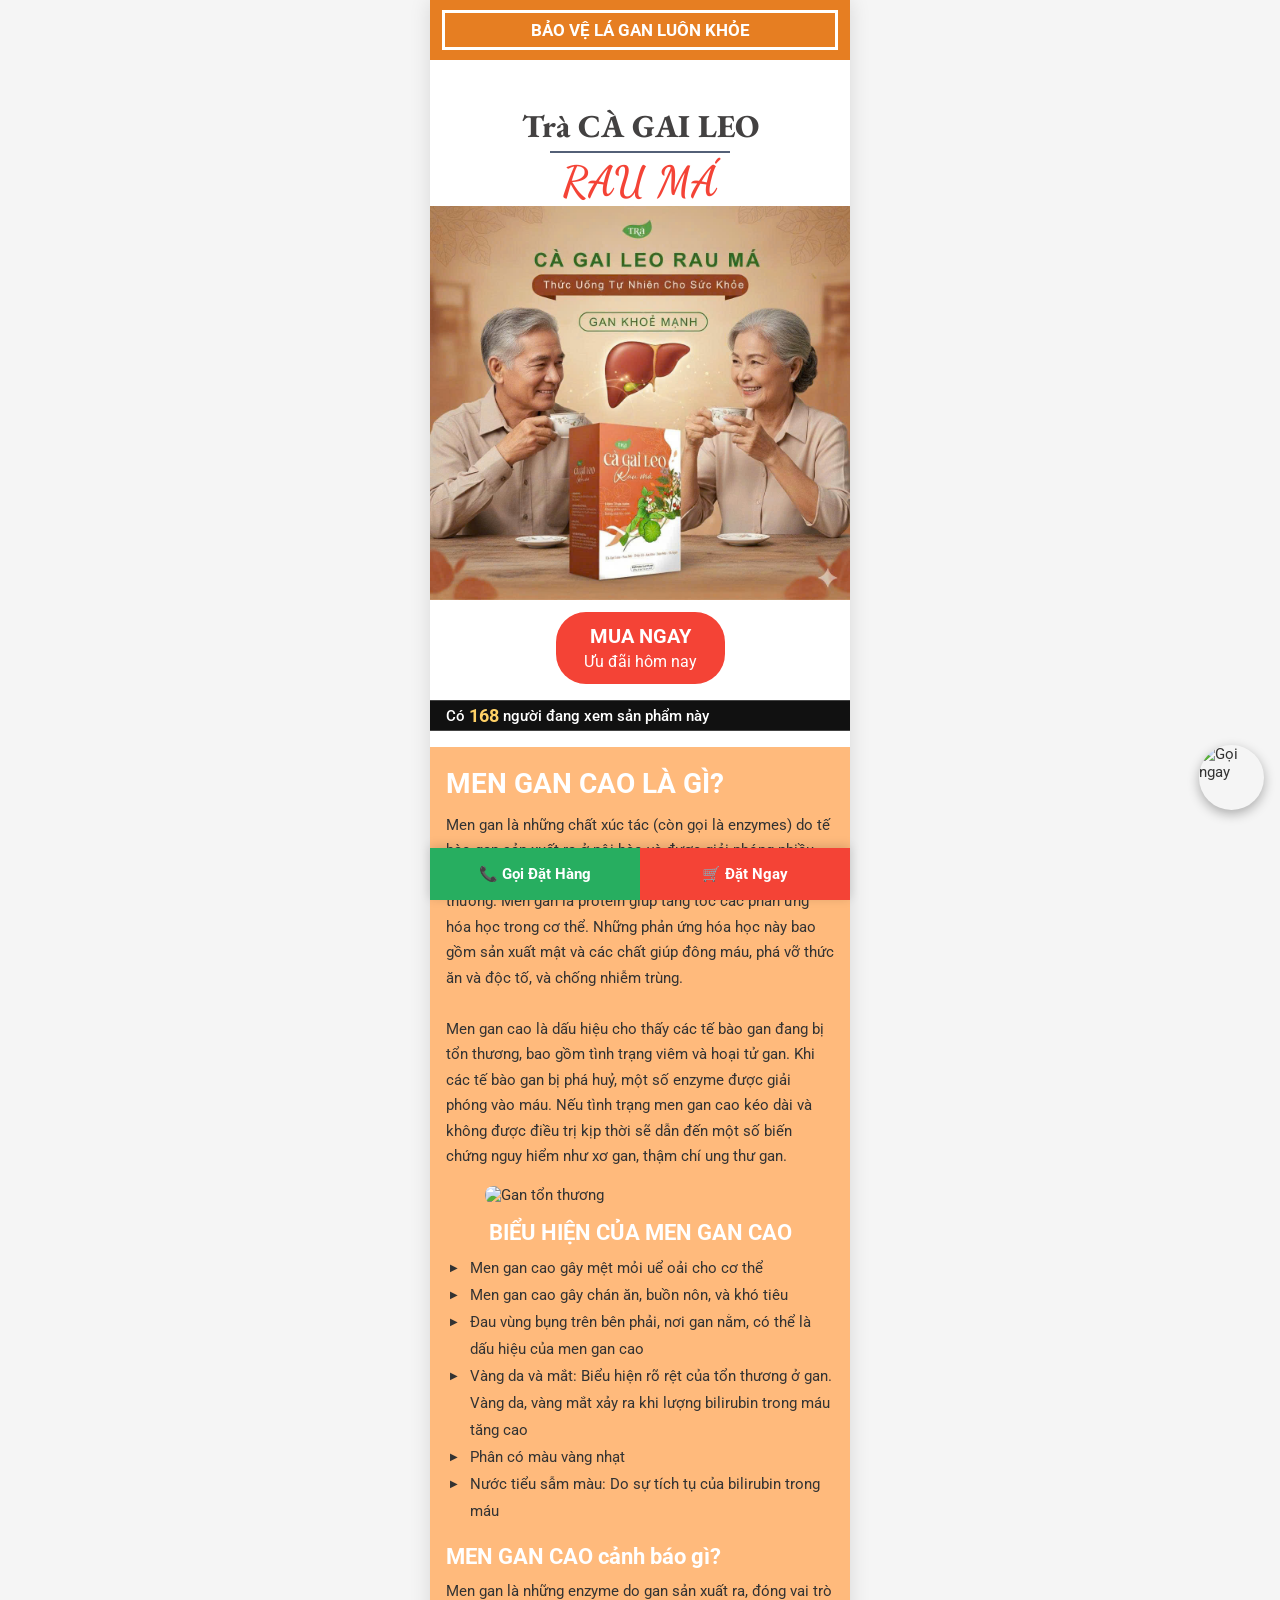
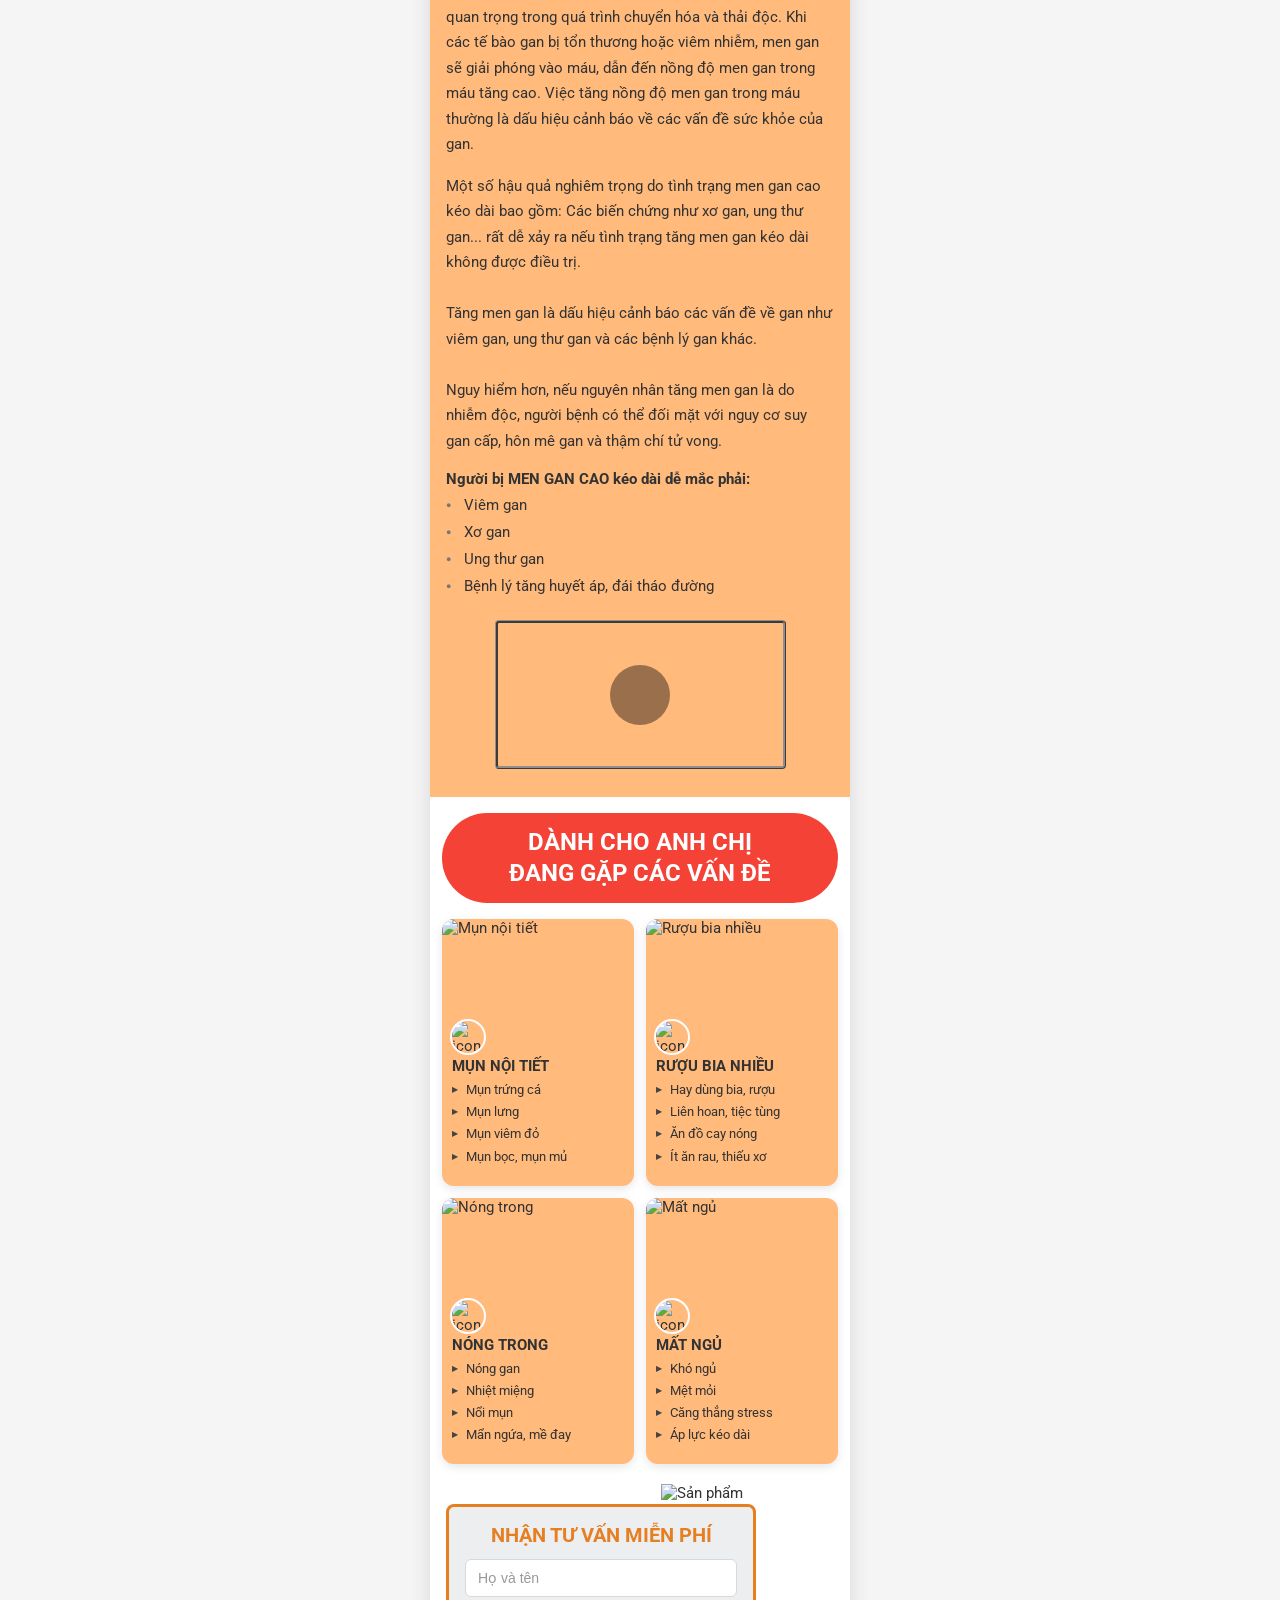
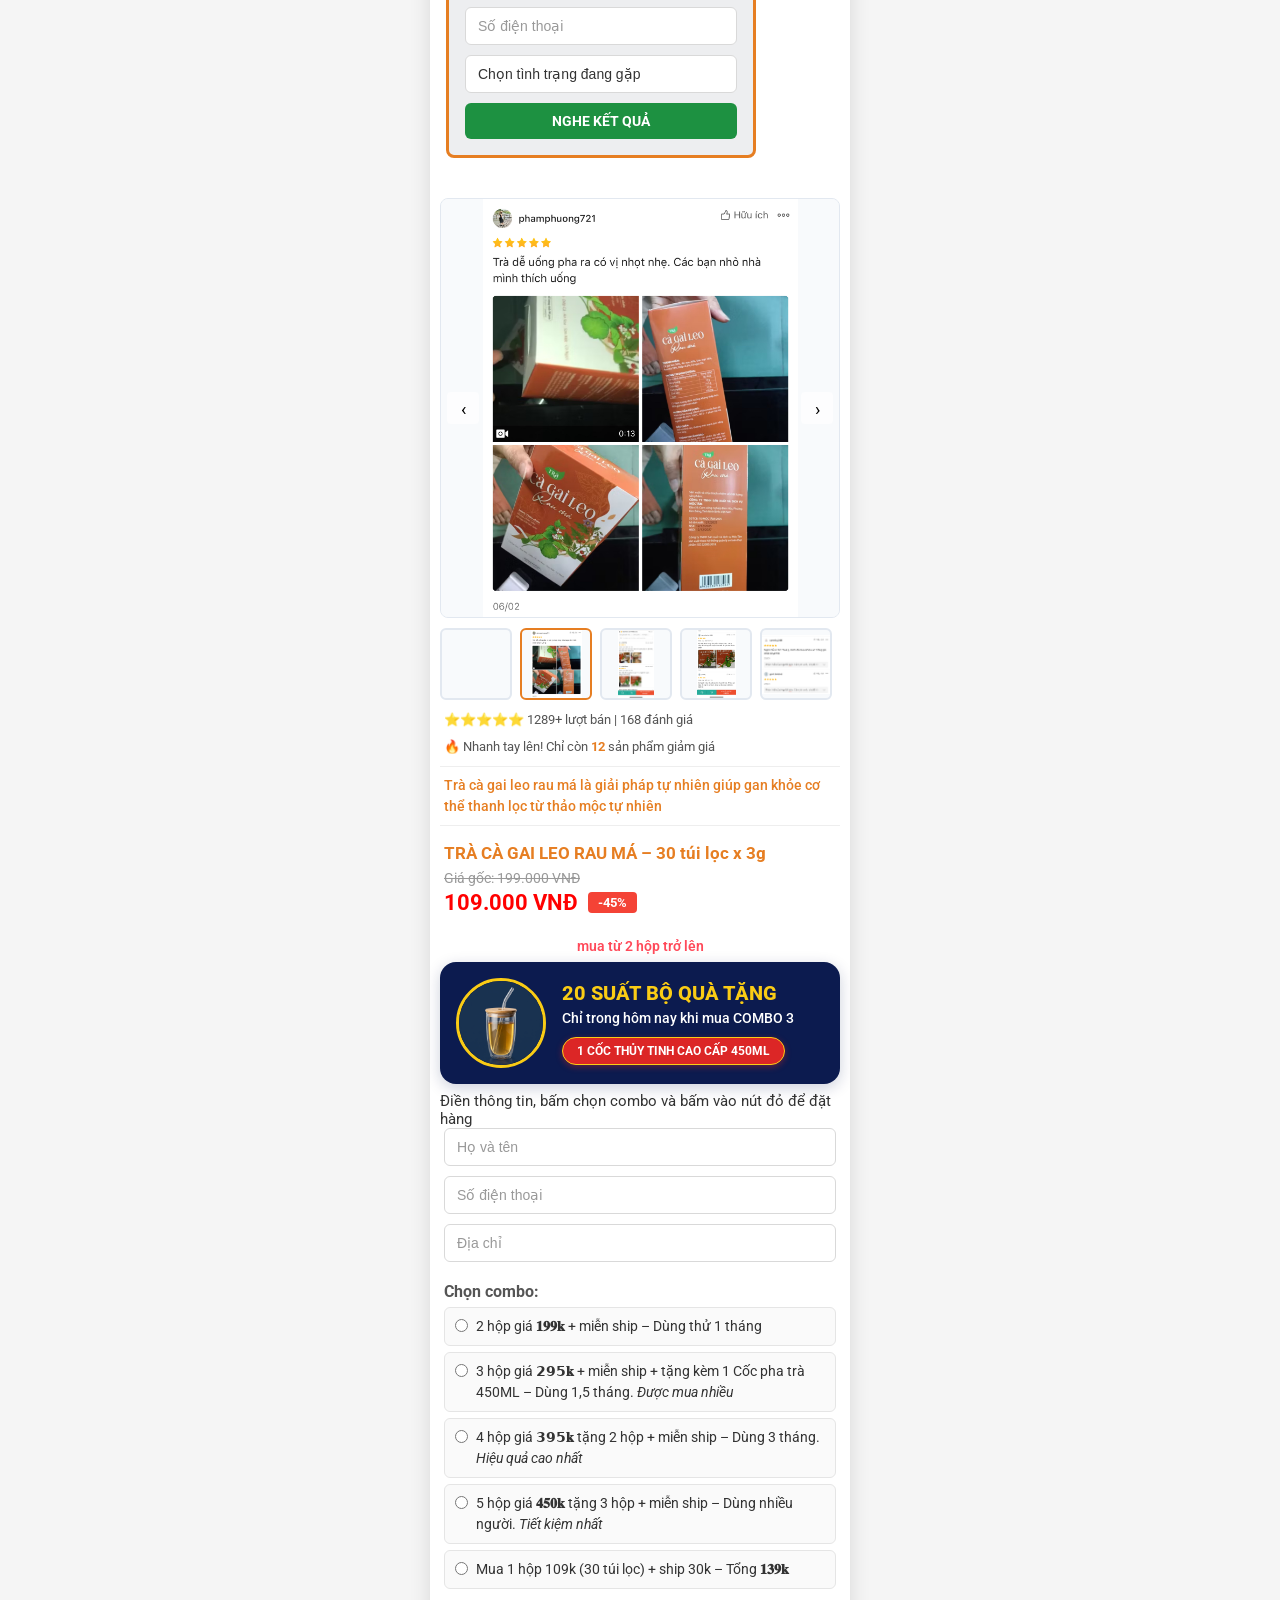
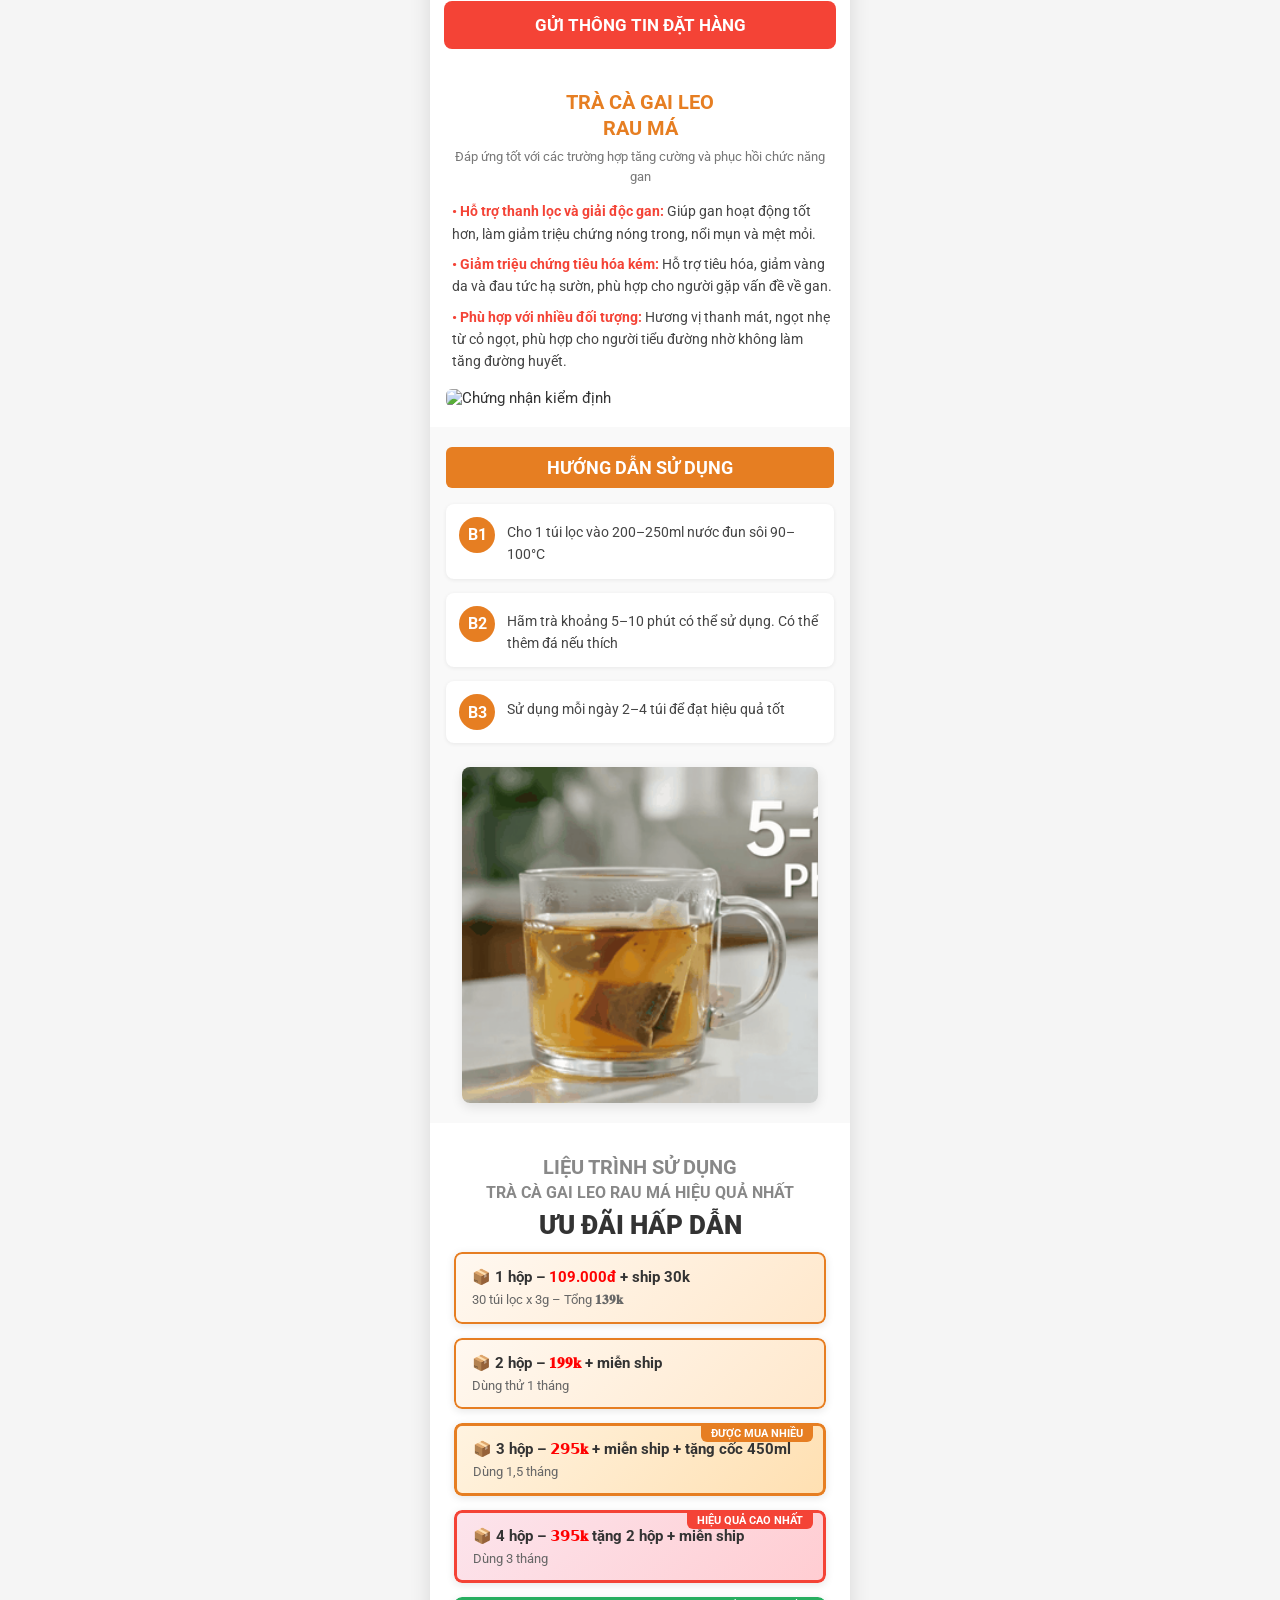
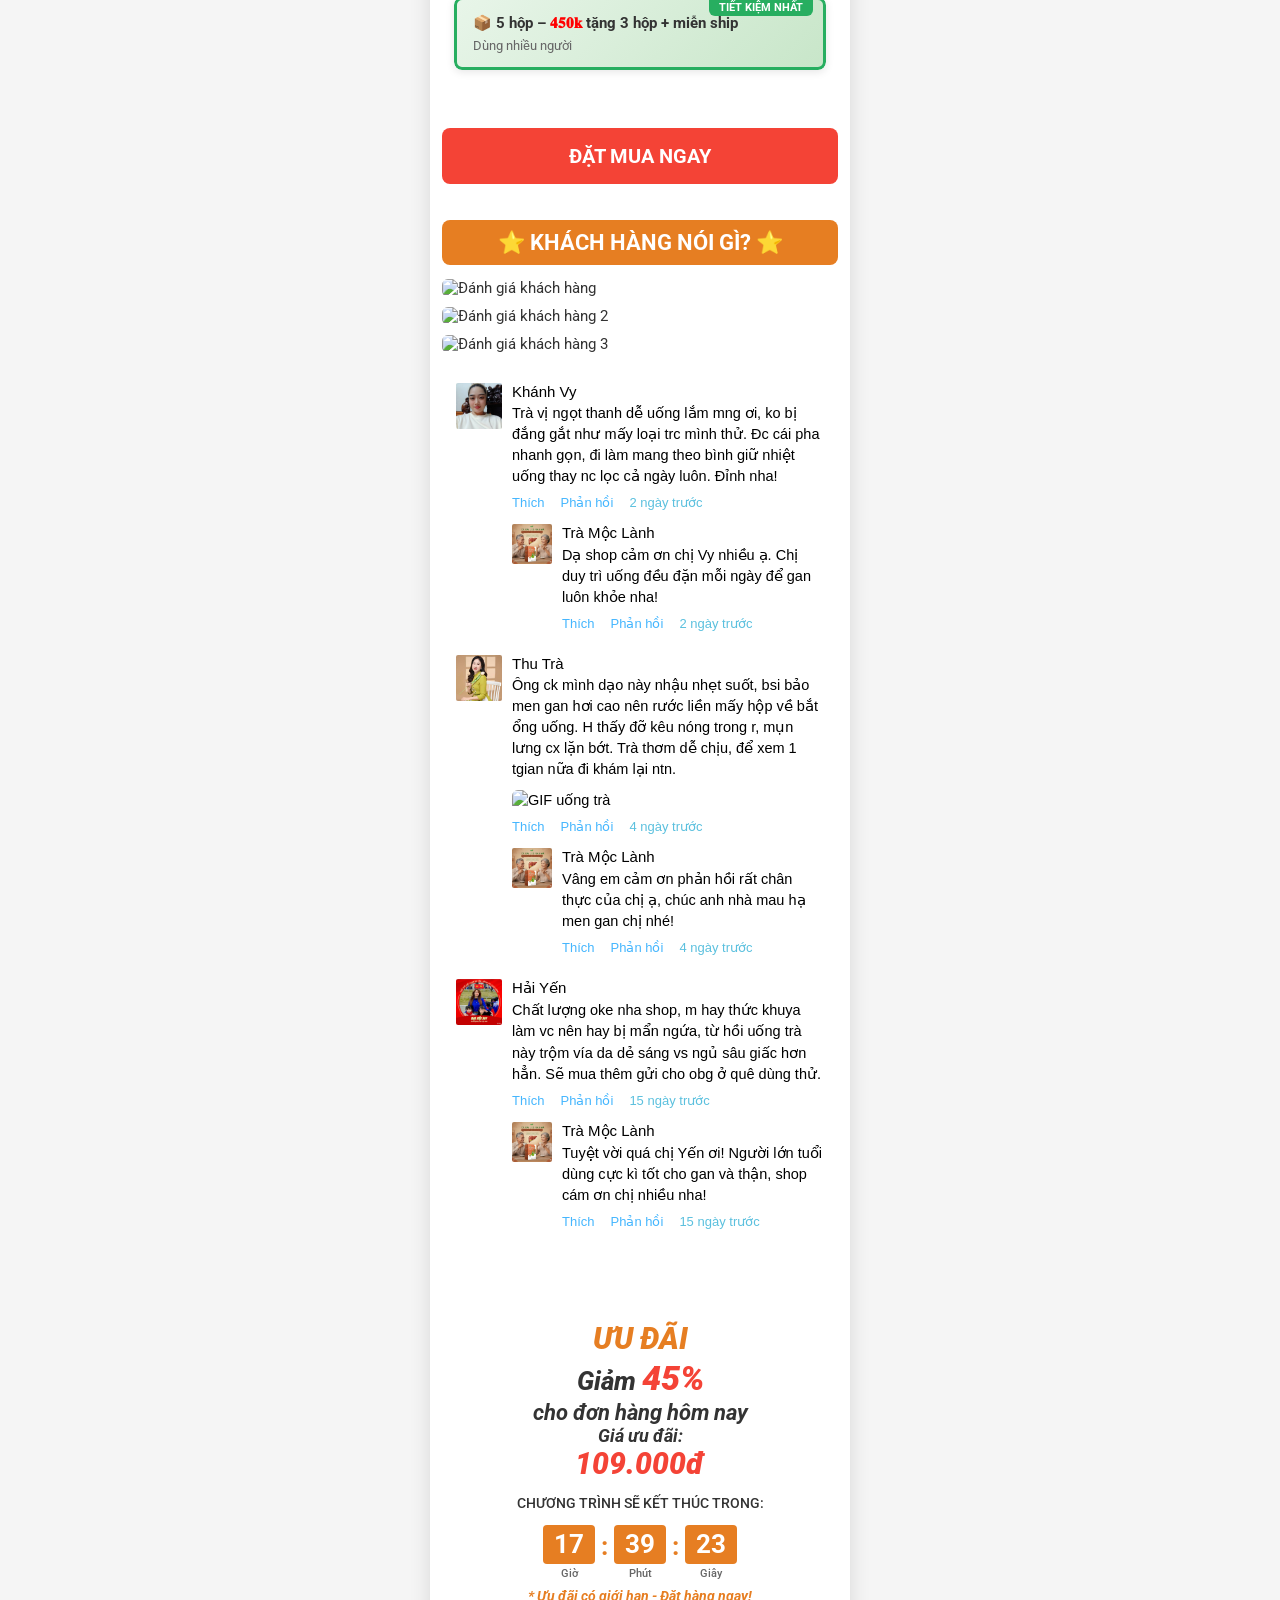
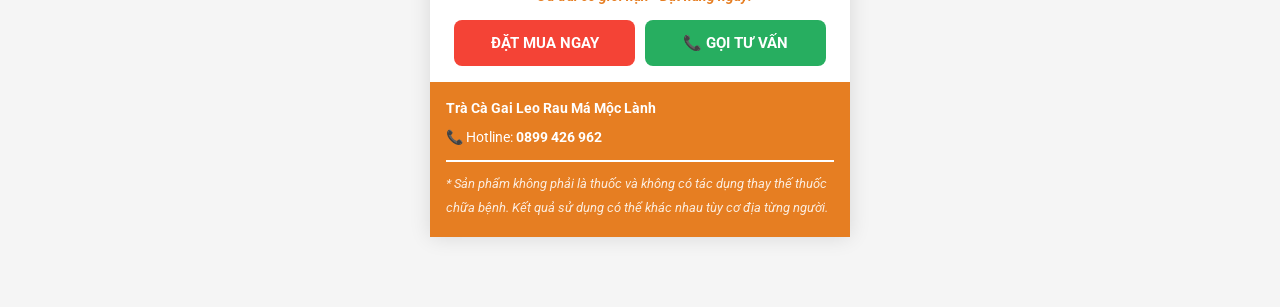
==== index.html @ 023761aa "Only style the teaser box as the navy gift box, reverting form layout to original clean white style " ====
<!DOCTYPE html>
<html lang="vi">
<head>
  <meta charset="UTF-8">
  <meta name="viewport" content="width=device-width, initial-scale=1.0, maximum-scale=1.0, user-scalable=no">
  <title>Trà Cà Gai Leo Rau Má Mộc Lành – Giải Độc Gan & Hạ Men Gan</title>
  <meta name="description" content="Trà Cà Gai Leo Rau Má Mộc Lành giúp hỗ trợ giải độc gan, hạ men gan, giảm nóng trong, nổi mụn, mất ngủ. 100% thảo mộc tự nhiên.">
  <meta name="keywords" content="trà cà gai leo, trà rau má, hạ men gan, giải độc gan, nóng trong, mụn nội tiết, trà mộc lành">

  <!-- Open Graph -->
  <meta property="og:title" content="Trà Cà Gai Leo Rau Má Mộc Lành – Giải Độc Gan & Hạ Men Gan">
  <meta property="og:description" content="Hỗ trợ tăng cường thải độc và phục hồi chức năng gan. 100% thảo mộc tự nhiên.">
  <meta property="og:type" content="website">
  <meta property="og:image" content="https://content.pancake.vn/1/s1200x650/fwebp90/60/35/59/48/01b8b9b33f6f2ba8db31110119c1322aa31a8d52aeadc55af4730ef9-w:1316-h:1243-l:113332-t:image/jpeg.jpg">

  <!-- Favicon -->
  <link rel="icon" href="https://content.pancake.vn/1/s53x50/fwebp/60/35/59/48/01b8b9b33f6f2ba8db31110119c1322aa31a8d52aeadc55af4730ef9-w:1316-h:1243-l:113332-t:image/jpeg.jpg" sizes="16x16">

  <!-- Fonts -->
  <link rel="preconnect" href="https://fonts.googleapis.com" crossorigin>
  <link rel="preconnect" href="https://fonts.gstatic.com" crossorigin>
  <link href="https://fonts.googleapis.com/css2?family=EB+Garamond:ital,wght@0,400..800;1,400..800&family=Dancing+Script:wght@400..700&family=Roboto:wght@300;400;500;700;900&display=swap" rel="stylesheet">

  <!-- Animate CSS (giữ lại cho compatibility) -->
  <link rel="stylesheet" href="./Trà cà gai leo rau má_files/animatev4.css">

  <!-- Our clean CSS -->
  <link rel="stylesheet" href="styles.css">

  <!-- Facebook Pixel (giữ nguyên cho tracking quảng cáo) -->
  <script>
    window.getPixelExternalID = () => (() => {
      var match = document.cookie.match(/(?:^|; )external_id=([^;]*)/);
      var id = match && match[1];
      if (!id) {
        id = 'xxxxxxxxxxxxxxxx'.replace(/x/g, () => Math.floor(Math.random()*62).toString(36));
        document.cookie = 'external_id=' + encodeURIComponent(id) + '; expires=' + new Date(Date.now()+30*864e5).toUTCString() + '; path=/';
      }
      return decodeURIComponent(id);
    })();
    window.pixel_external_id = window.getPixelExternalID();
    window.TRACK_VIEW_CONTENT = true;
  </script>
</head>

<body ontouchstart="">

  <!-- ════════════════════════════════════
       FLOATING PHONE BUTTON
  ════════════════════════════════════ -->
  <a href="tel:0899426962" class="phone-float" title="Gọi đặt hàng">
    <img
      src="https://content.pancake.vn/1/fwebp80/78/ff/a4/ba/5878602d0a5674b2b911d468848b36b7e573edb1240a3cbd543b8098-w:360-h:360-l:82390-t:image/png.png"
      alt="Gọi ngay"
      class="animate-pulse"
    >
  </a>

  <!-- ════════════════════════════════════
       STICKY BOTTOM BAR
  ════════════════════════════════════ -->
  <div class="sticky-bar">
    <div class="sticky-bar-inner">
      <a href="tel:0899426962" class="sticky-call">
        📞 Gọi Đặt Hàng
      </a>
      <a href="#order-form" class="sticky-order">
        🛒 Đặt Ngay
      </a>
    </div>
  </div>

  <!-- ════════════════════════════════════
       SOCIAL PROOF NOTIFICATION
  ════════════════════════════════════ -->
  <div class="notify-popup" id="notify-popup">
    <img
      class="noti-img"
      src="./Trà cà gai leo rau má_files/jpeg.jpg"
      alt="Khách hàng"
    >
    <div class="noti-info">
      <div class="noti-title">Minh Thuy - Đồng Tháp 038****789</div>
      <div class="noti-content">Đặt mua COMBO 2</div>
      <div class="noti-time">Vừa mới xong</div>
    </div>
  </div>

  <!-- ════════════════════════════════════
       PAGE WRAPPER
  ════════════════════════════════════ -->
  <div class="page-wrapper">

    <!-- ══ SECTION 1: TOP BAR ══ -->
    <section class="top-bar">
      <a href="tel:0899426962">
        BẢO VỆ LÁ GAN LUÔN KHỎE
      </a>
    </section>

    <!-- ══ SECTION 2: HERO ══ -->
    <section class="hero-section">
      <!-- Brand title -->
      <div class="hero-brand" data-animate="animate-backin-left">
        <h1>Trà CÀ GAI LEO</h1>
        <div class="divider"></div>
        <div class="cursive">RAU MÁ</div>
      </div>

      <!-- Hero full width image -->
      <div class="hero-image-wrap">
        <img
          src="a5b484ba-49cf-4bf6-ac8b-efa049ae4474.jpeg"
          alt="Trà Cà Gai Leo Rau Má Mộc Lành"
        >
      </div>

      <!-- CTA button -->
      <div class="hero-cta">
        <a href="#order-form" class="cta-btn">
          MUA NGAY<br><span style="font-size:16px;font-weight:400;">Ưu đãi hôm nay</span>
        </a>
      </div>

      <!-- Viewing count -->
      <div class="viewing-bar">
        <span>Có</span>
        <span class="count animate-swing" id="viewing-count">168</span>
        <span>người đang xem sản phẩm này</span>
      </div>
    </section>

    <!-- ══ SECTION 3: MEN GAN CAO (Problem) ══ -->
    <section class="problem-section">
      <h2 class="section-title">MEN GAN CAO LÀ GÌ?</h2>

      <p class="problem-text">
        Men gan là những chất xúc tác (còn gọi là enzymes) do tế bào gan sản xuất ra ở nội bào và được giải phóng nhiều hơn bình thường vào tuần hoàn máu khi tế bào gan bị tổn thương. Men gan là protein giúp tăng tốc các phản ứng hóa học trong cơ thể. Những phản ứng hóa học này bao gồm sản xuất mật và các chất giúp đông máu, phá vỡ thức ăn và độc tố, và chống nhiễm trùng.
        <br><br>
        Men gan cao là dấu hiệu cho thấy các tế bào gan đang bị tổn thương, bao gồm tình trạng viêm và hoại tử gan. Khi các tế bào gan bị phá huỷ, một số enzyme được giải phóng vào máu. Nếu tình trạng men gan cao kéo dài và không được điều trị kịp thời sẽ dẫn đến một số biến chứng nguy hiểm như xơ gan, thậm chí ung thư gan.
      </p>

      <!-- Liver GIF -->
      <div class="liver-gif">
        <img
          src="https://content.pancake.vn/1/s480x397/fwebp75/22/e3/9e/65/085d2f98b33b9ad6acc66e7ae1597d734a672ded872bcc4cf166c621-w:480-h:397-l:985778-t:image/gif.gif"
          alt="Gan tổn thương"
          loading="lazy"
        >
      </div>

      <p class="symptom-heading">BIỂU HIỆN CỦA MEN GAN CAO</p>
      <ul class="symptom-list">
        <li>Men gan cao gây mệt mỏi uể oải cho cơ thể</li>
        <li>Men gan cao gây chán ăn, buồn nôn, và khó tiêu</li>
        <li>Đau vùng bụng trên bên phải, nơi gan nằm, có thể là dấu hiệu của men gan cao</li>
        <li>Vàng da và mắt: Biểu hiện rõ rệt của tổn thương ở gan. Vàng da, vàng mắt xảy ra khi lượng bilirubin trong máu tăng cao</li>
        <li>Phân có màu vàng nhạt</li>
        <li>Nước tiểu sẫm màu: Do sự tích tụ của bilirubin trong máu</li>
      </ul>

      <p class="warning-heading">MEN GAN CAO cảnh báo gì?</p>
      <p class="problem-text">
        Men gan là những enzyme do gan sản xuất ra, đóng vai trò quan trọng trong quá trình chuyển hóa và thải độc.
        Khi các tế bào gan bị tổn thương hoặc viêm nhiễm, men gan sẽ giải phóng vào máu, dẫn đến nồng độ men gan trong máu tăng cao.
        Việc tăng nồng độ men gan trong máu thường là dấu hiệu cảnh báo về các vấn đề sức khỏe của gan.
      </p>
      <p class="problem-text">
        Một số hậu quả nghiêm trọng do tình trạng men gan cao kéo dài bao gồm: Các biến chứng như xơ gan, ung thư gan... rất dễ xảy ra nếu tình trạng tăng men gan kéo dài không được điều trị.
        <br><br>
        Tăng men gan là dấu hiệu cảnh báo các vấn đề về gan như viêm gan, ung thư gan và các bệnh lý gan khác.
        <br><br>
        Nguy hiểm hơn, nếu nguyên nhân tăng men gan là do nhiễm độc, người bệnh có thể đối mặt với nguy cơ suy gan cấp, hôn mê gan và thậm chí tử vong.
      </p>

      <p class="danger-subheading">Người bị MEN GAN CAO kéo dài dễ mắc phải:</p>
      <ul class="danger-list">
        <li>Viêm gan</li>
        <li>Xơ gan</li>
        <li>Ung thư gan</li>
        <li>Bệnh lý tăng huyết áp, đái tháo đường</li>
      </ul>

      <!-- Video -->
      <div class="video-wrapper">
        <video
          preload="none"
          poster="https://content.pancake.vn/1/fwebp80/8d/55/18/43/f201581dc8de08c7372a52d44164cb69e778dbd9217867df53fca3ab-w:480-h:854-l:27624-t:image/jpeg.jpg"
          playsinline
        >
          <source src="4 (1).mov" type="video/quicktime">
        </video>
        <div class="video-play-btn"></div>
      </div>
    </section>

    <!-- ══ SECTION 4: DÀNH CHO AI? (Target Audience) ══ -->
    <section class="target-section">
      <div class="target-title-box">
        DÀNH CHO ANH CHỊ<br>ĐANG GẶP CÁC VẤN ĐỀ
      </div>

      <div class="symptom-cards">
        <!-- Card 1: Mụn Nội Tiết -->
        <div class="symptom-card">
          <img
            class="card-img"
            src="https://content.pancake.vn/web-media-262/s719x540/fwebp80/be/c2/48/87/2aff4139376811edd5800915eaa74e7fc27f4e5e796470391621ef34-w:1024-h:768-l:84080-t:image/jpeg.jpg"
            alt="Mụn nội tiết"
            loading="lazy"
          >
          <div class="flash-badge animate-flash">
            <img
              src="https://content.pancake.vn/web-media-262/5e/6b/e6/65/3fe9427d4b49042406f28141cd9c00a3a6bfd88a5701bda97258452c-w:442-h:442-l:16388-t:image/webp.webp"
              alt="icon"
            >
          </div>
          <div class="card-title">MỤN NỘI TIẾT</div>
          <ul class="card-list">
            <li>Mụn trứng cá</li>
            <li>Mụn lưng</li>
            <li>Mụn viêm đỏ</li>
            <li>Mụn bọc, mụn mủ</li>
          </ul>
        </div>

        <!-- Card 2: Rượu Bia -->
        <div class="symptom-card">
          <img
            class="card-img"
            src="https://content.pancake.vn/web-media-262/25/45/7e/47/45cbfbaa60a9d82dbbf036c5ed6348933c5f5f1393769760fe5a8588-w:500-h:333-l:23763-t:image/jpeg.jpg"
            alt="Rượu bia nhiều"
            loading="lazy"
          >
          <div class="flash-badge animate-flash">
            <img
              src="https://content.pancake.vn/web-media-262/5e/6b/e6/65/3fe9427d4b49042406f28141cd9c00a3a6bfd88a5701bda97258452c-w:442-h:442-l:16388-t:image/webp.webp"
              alt="icon"
            >
          </div>
          <div class="card-title">RƯỢU BIA NHIỀU</div>
          <ul class="card-list">
            <li>Hay dùng bia, rượu</li>
            <li>Liên hoan, tiệc tùng</li>
            <li>Ăn đồ cay nóng</li>
            <li>Ít ăn rau, thiếu xơ</li>
          </ul>
        </div>

        <!-- Card 3: Nóng Trong -->
        <div class="symptom-card">
          <img
            class="card-img"
            src="https://content.pancake.vn/web-media-262/df/9f/81/87/bcde9c1f323d80cb59d1f3eaf7ebcbad23299b215760e64fbd68b930-w:284-h:177-l:4688-t:image/jpeg.jpg"
            alt="Nóng trong"
            loading="lazy"
          >
          <div class="flash-badge animate-flash">
            <img
              src="https://content.pancake.vn/web-media-262/5e/6b/e6/65/3fe9427d4b49042406f28141cd9c00a3a6bfd88a5701bda97258452c-w:442-h:442-l:16388-t:image/webp.webp"
              alt="icon"
            >
          </div>
          <div class="card-title">NÓNG TRONG</div>
          <ul class="card-list">
            <li>Nóng gan</li>
            <li>Nhiệt miệng</li>
            <li>Nổi mụn</li>
            <li>Mẩn ngứa, mề đay</li>
          </ul>
        </div>

        <!-- Card 4: Mất Ngủ -->
        <div class="symptom-card">
          <img
            class="card-img"
            src="https://content.pancake.vn/web-media-262/bf/30/07/4c/958606d39d2f7510f1546d482c67e786a7432ae5904cc55689067fb7-w:680-h:454-l:40502-t:image/jpeg.webp"
            alt="Mất ngủ"
            loading="lazy"
          >
          <div class="flash-badge animate-flash">
            <img
              src="https://content.pancake.vn/web-media-262/5e/6b/e6/65/3fe9427d4b49042406f28141cd9c00a3a6bfd88a5701bda97258452c-w:442-h:442-l:16388-t:image/webp.webp"
              alt="icon"
            >
          </div>
          <div class="card-title">MẤT NGỦ</div>
          <ul class="card-list">
            <li>Khó ngủ</li>
            <li>Mệt mỏi</li>
            <li>Căng thẳng stress</li>
            <li>Áp lực kéo dài</li>
          </ul>
        </div>
      </div>
    </section>

    <!-- ══ SECTION 5: TƯ VẤN MIỄN PHÍ (mini form) ══ -->
    <section class="consult-section">
      <img
        class="consult-product-img"
        src="https://content.pancake.vn/1/fwebp80/07/3b/74/2c/deababee30859e519c79f4b021bc2771a2abedda8cec34ed9de0e699-w:447-h:774-l:84355-t:image/png.png"
        alt="Sản phẩm"
        loading="lazy"
      >
      <div class="consult-form-box">
        <div class="consult-label">NHẬN TƯ VẤN MIỄN PHÍ</div>
        <form id="7jdrzz0n" action="">
          <input class="form-input" type="text" name="full_name" placeholder="Họ và tên" required>
          <input class="form-input" type="tel" name="phone_number" placeholder="Số điện thoại"
            pattern="^(\+84|84|0)(3([2-9])|5(2|5|6|8|9)|7(0|[6-9])|8([1-9])|9([0-4]|[6-9]))([0-9]{7})$"
            required>
          <select class="form-select" name="tinhtrang_tv" required>
            <option value="" disabled selected>Chọn tình trạng đang gặp</option>
            <option value="Người nóng trong, nổi mụn">Người nóng trong, nổi mụn</option>
            <option value="Tiểu vàng, tiểu buốt, tiểu rắt">Tiểu vàng, tiểu buốt, tiểu rắt</option>
            <option value="Viêm gan, xơ gan, mỡ gan, mỡ máu">Viêm gan, xơ gan, mỡ gan, mỡ máu</option>
            <option value="Mất ngủ,thức đêm, mệt mỏi">Mất ngủ, thức đêm, mệt mỏi</option>
            <option value="Men gan cao,hạ men, uống nhiều rượu bia">Men gan cao, hạ men, uống nhiều rượu bia</option>
            <option value="Vàng da,thị lực kém, ngứa ngáy">Vàng da, thị lực kém, ngứa ngáy</option>
          </select>
          <button type="submit" class="consult-btn animate-pulse">NGHE KẾT QUẢ</button>
        </form>
      </div>
    </section>

    <!-- ══ SECTION 6: SẢN PHẨM + ĐẶT HÀNG ══ -->
    <section class="product-section">

      <!-- Gallery -->
      <div class="gallery-container" id="gallery">
        <div class="gallery-slide active" style="background-image:url('https://content.pancake.vn/1/s822x777/fwebp80/60/35/59/48/01b8b9b33f6f2ba8db31110119c1322aa31a8d52aeadc55af4730ef9-w:1316-h:1243-l:113332-t:image/jpeg.jpg')"></div>
        <div class="gallery-slide" style="background-image:url('Trà cà gai leo rau má_files/feedback1.jpg')"></div>
        <div class="gallery-slide" style="background-image:url('Trà cà gai leo rau má_files/feedback3.jpg')"></div>
        <div class="gallery-slide" style="background-image:url('Trà cà gai leo rau má_files/feedback4.jpg')"></div>
        <div class="gallery-slide" style="background-image:url('Trà cà gai leo rau má_files/feedback5.jpg')"></div>
        <div class="gallery-slide" style="background-image:url('Trà cà gai leo rau má_files/feedback6.jpg')"></div>
        <div class="gallery-slide" style="background-image:url('Trà cà gai leo rau má_files/feedback7.png')"></div>

        <button class="gallery-nav-btn prev">&#8249;</button>
        <button class="gallery-nav-btn next">&#8250;</button>
      </div>

      <!-- Thumbs -->
      <div class="gallery-thumbs">
        <div class="gallery-thumb active" style="background-image:url('https://content.pancake.vn/1/s822x777/fwebp80/60/35/59/48/01b8b9b33f6f2ba8db31110119c1322aa31a8d52aeadc55af4730ef9-w:1316-h:1243-l:113332-t:image/jpeg.jpg')"></div>
        <div class="gallery-thumb" style="background-image:url('Trà cà gai leo rau má_files/feedback1.jpg')"></div>
        <div class="gallery-thumb" style="background-image:url('Trà cà gai leo rau má_files/feedback3.jpg')"></div>
        <div class="gallery-thumb" style="background-image:url('Trà cà gai leo rau má_files/feedback4.jpg')"></div>
        <div class="gallery-thumb" style="background-image:url('Trà cà gai leo rau má_files/feedback5.jpg')"></div>
        <div class="gallery-thumb" style="background-image:url('Trà cà gai leo rau má_files/feedback6.jpg')"></div>
        <div class="gallery-thumb" style="background-image:url('Trà cà gai leo rau má_files/feedback7.png')"></div>
      </div>

      <!-- Stats bar -->
      <div class="stats-bar">
        <span>⭐⭐⭐⭐⭐ 1289+ lượt bán | 168 đánh giá</span>
      </div>
      <div class="stats-bar">
        <span class="stock-flash animate-flash">🔥 Nhanh tay lên! Chỉ còn <strong class="stock-count animate-tada">12</strong> sản phẩm giảm giá</span>
      </div>

      <!-- Product tagline -->
      <p class="product-tagline">
        Trà cà gai leo rau má là giải pháp tự nhiên giúp gan khỏe cơ thể thanh lọc từ thảo mộc tự nhiên
      </p>

      <!-- Product name + price -->
      <div class="product-info">
        <h2 class="product-name">TRÀ CÀ GAI LEO RAU MÁ – 30 túi lọc x 3g</h2>
        <p class="product-price-original">Giá gốc: 199.000 VNĐ</p>
        <div class="product-price-current">
          <span class="price">109.000 VNĐ</span>
          <span class="discount-badge animate-flash">-45%</span>
        </div>
      </div>

      <!-- Promo teaser / Gift Box -->
      <div class="gift-subtitle-top">mua từ 2 hộp trở lên</div>
      <div class="gift-box-navy">
        <div class="gift-box-content">
          <div class="gift-left">
            <img src="Trà cà gai leo rau má_files/glass_cup_gift.png" alt="Cốc thủy tinh cao cấp">
          </div>
          <div class="gift-right">
            <h4 class="gift-title-yellow">20 SUẤT BỘ QUÀ TẶNG</h4>
            <p class="gift-desc-white">Chỉ trong hôm nay khi mua COMBO 3</p>
            <div class="gift-badge-red">1 CỐC THỦY TINH CAO CẤP 450ML</div>
          </div>
        </div>
      </div>

      <p class="promo-note">Điền thông tin, bấm chọn combo và bấm vào nút đỏ để đặt hàng</p>

      <!-- ORDER FORM -->
      <div class="order-form" id="order-form">
        <form id="qng2yxiz" action="">
          <input class="form-input" type="text" name="full_name" placeholder="Họ và tên" required>
          <input class="form-input" type="tel" name="phone_number" placeholder="Số điện thoại"
            pattern="^(\+84|84|0)(3([2-9])|5(2|5|6|8|9)|7(0|[6-9])|8([1-9])|9([0-4]|[6-9]))([0-9]{7})$"
            required>
          <input class="form-input" type="text" name="address" placeholder="Địa chỉ" required>

          <p class="form-section-label" style="margin: 10px 0 6px">Chọn combo:</p>
          <div class="combo-options">
            <div class="combo-option">
              <input type="radio" id="combo1" name="combo" value="2 hộp giá 𝟏𝟗𝟗𝐤 + miễn ship - Dùng thử 1 tháng" required>
              <label for="combo1">2 hộp giá <strong>𝟏𝟗𝟗𝐤</strong> + miễn ship – Dùng thử 1 tháng</label>
            </div>
            <div class="combo-option">
              <input type="radio" id="combo2" name="combo" value="3 hộp giá 𝟮𝟵𝟱𝐤 + miễn ship + tặng kèm 1 Cốc pha trà 450ML">
              <label for="combo2">3 hộp giá <strong>𝟮𝟵𝟱𝐤</strong> + miễn ship + tặng kèm 1 Cốc pha trà 450ML – Dùng 1,5 tháng. <em>Được mua nhiều</em></label>
            </div>
            <div class="combo-option">
              <input type="radio" id="combo3" name="combo" value="4 hộp giá 𝟯𝟵𝟱𝐤 tặng 2 hộp + miễn ship - Dùng 3 tháng">
              <label for="combo3">4 hộp giá <strong>𝟯𝟵𝟱𝐤</strong> tặng 2 hộp + miễn ship – Dùng 3 tháng. <em>Hiệu quả cao nhất</em></label>
            </div>
            <div class="combo-option">
              <input type="radio" id="combo4" name="combo" value="5 hộp giá 𝟒𝟓𝟎𝐤 tặng 3 hộp + miễn ship - Dùng nhiều người">
              <label for="combo4">5 hộp giá <strong>𝟒𝟓𝟎𝐤</strong> tặng 3 hộp + miễn ship – Dùng nhiều người. <em>Tiết kiệm nhất</em></label>
            </div>
            <div class="combo-option">
              <input type="radio" id="combo5" name="combo" value="Mua 1 hộp 109k (30 túi lọc)+ship 30k - Tổng 𝟏𝟑𝟗𝐤">
              <label for="combo5">Mua 1 hộp 109k (30 túi lọc) + ship 30k – Tổng <strong>𝟏𝟑𝟗𝐤</strong></label>
            </div>
          </div>

          <button type="submit" class="submit-btn animate-pulse" id="submit-order">
            GỬI THÔNG TIN ĐẶT HÀNG
          </button>
        </form>
      </div>
    </section>

    <!-- ══ SECTION 7: CÔNG DỤNG / BENEFITS ══ -->
    <section class="benefits-section">
      <h3 class="benefits-title">TRÀ CÀ GAI LEO<br>RAU MÁ</h3>
      <p class="benefits-subtitle">Đáp ứng tốt với các trường hợp tăng cường và phục hồi chức năng gan</p>

      <ul class="benefits-list">
        <li>
          <strong>• Hỗ trợ thanh lọc và giải độc gan:</strong> Giúp gan hoạt động tốt hơn, làm giảm triệu chứng nóng trong, nổi mụn và mệt mỏi.
        </li>
        <li>
          <strong>• Giảm triệu chứng tiêu hóa kém:</strong> Hỗ trợ tiêu hóa, giảm vàng da và đau tức hạ sườn, phù hợp cho người gặp vấn đề về gan.
        </li>
        <li>
          <strong>• Phù hợp với nhiều đối tượng:</strong> Hương vị thanh mát, ngọt nhẹ từ cỏ ngọt, phù hợp cho người tiểu đường nhờ không làm tăng đường huyết.
        </li>
      </ul>

      <!-- Kiểm định image -->
      <img
        class="cert-image"
        src="https://content.pancake.vn/1/fwebp80/52/cc/00/94/9ee43d71789c3b272730e84e9dae99ffb8693e2041cf99c17e9e1778-w:597-h:471-l:232748-t:image/png.png"
        alt="Chứng nhận kiểm định"
        loading="lazy"
      >
    </section>

    <!-- ══ SECTION 8: HƯỚNG DẪN SỬ DỤNG ══ -->
    <section class="usage-section">
      <div class="usage-title-bar">HƯỚNG DẪN SỬ DỤNG</div>

      <div class="usage-steps">
        <div class="usage-step">
          <div class="step-number">B1</div>
          <p class="step-text">Cho 1 túi lọc vào 200–250ml nước đun sôi 90–100°C</p>
        </div>
        <div class="usage-step">
          <div class="step-number">B2</div>
          <p class="step-text">Hãm trà khoảng 5–10 phút có thể sử dụng. Có thể thêm đá nếu thích</p>
        </div>
        <div class="usage-step">
          <div class="step-number">B3</div>
          <p class="step-text">Sử dụng mỗi ngày 2–4 túi để đạt hiệu quả tốt</p>
        </div>
      </div>

      <!-- User uploaded GIF -->
      <div style="margin-top: 24px; padding: 0 16px;">
        <img src="feedback2.gif" alt="Hướng dẫn sử dụng" style="width: 100%; border-radius: 8px; box-shadow: 0 4px 12px rgba(0,0,0,0.1);">
      </div>
    </section>

    <!-- ══ SECTION 9: LIỆU TRÌNH + ƯU ĐÃI ══ -->
    <section class="dosage-section">
      <img
        class="dosage-full-img animate-tada"
        src="https://content.pancake.vn/1/fwebp80/52/cc/00/94/9ee43d71789c3b272730e84e9dae99ffb8693e2041cf99c17e9e1778-w:597-h:471-l:232748-t:image/png.png"
        alt="Liệu trình sử dụng"
        loading="lazy"
        style="display:none"
      >

      <div class="dosage-combos">
        <div style="text-align:center; padding: 16px 12px 0;">
          <h3 style="font-size:20px; color:#888; font-weight:bold;">LIỆU TRÌNH SỬ DỤNG</h3>
          <h2 style="font-size:16px; color:#888; margin:4px 0 8px;">TRÀ CÀ GAI LEO RAU MÁ HIỆU QUẢ NHẤT</h2>
          <h2 style="font-size:26px; font-weight:900; color:#333;">ƯU ĐÃI HẤP DẪN</h2>
        </div>

        <!-- Combo cards linking to order form -->
        <div style="padding: 12px;">
          <a href="#order-form" class="dosage-combo-card" style="display:block; margin-bottom:14px; border-radius:8px; overflow:hidden; box-shadow: 0 2px 8px rgba(0,0,0,0.1);">
            <div style="background:linear-gradient(135deg,#fff8f0,#ffe8cc); border: 2px solid #e67e22; border-radius:8px; padding: 14px 16px;">
              <div style="font-size:15px; font-weight:bold; color:#333; margin-bottom:6px;">📦 1 hộp – <span style="color:red">109.000đ</span> + ship 30k</div>
              <div style="font-size:13px; color:#666;">30 túi lọc x 3g – Tổng <strong>𝟏𝟑𝟗𝐤</strong></div>
            </div>
          </a>
          <a href="#order-form" class="dosage-combo-card" style="display:block; margin-bottom:14px; border-radius:8px; overflow:hidden; box-shadow: 0 2px 8px rgba(0,0,0,0.1);">
            <div style="background:linear-gradient(135deg,#fff8f0,#ffe8cc); border: 2px solid #e67e22; border-radius:8px; padding: 14px 16px;">
              <div style="font-size:15px; font-weight:bold; color:#333; margin-bottom:6px;">📦 2 hộp – <span style="color:red">𝟏𝟗𝟗𝐤</span> + miễn ship</div>
              <div style="font-size:13px; color:#666;">Dùng thử 1 tháng</div>
            </div>
          </a>
          <a href="#order-form" class="dosage-combo-card" style="display:block; margin-bottom:14px; border-radius:8px; overflow:hidden; box-shadow: 0 2px 8px rgba(0,0,0,0.1);">
            <div style="background:linear-gradient(135deg,#fff3e0,#ffe0b2); border: 3px solid #e67e22; border-radius:8px; padding: 14px 16px; position:relative;">
              <div style="position:absolute; top:-1px; right:10px; background:#e67e22; color:#fff; font-size:11px; font-weight:bold; padding:2px 10px; border-radius:0 0 6px 6px;">ĐƯỢC MUA NHIỀU</div>
              <div style="font-size:15px; font-weight:bold; color:#333; margin-bottom:6px;">📦 3 hộp – <span style="color:red">𝟮𝟵𝟱𝐤</span> + miễn ship + tặng cốc 450ml</div>
              <div style="font-size:13px; color:#666;">Dùng 1,5 tháng</div>
            </div>
          </a>
          <a href="#order-form" class="dosage-combo-card" style="display:block; margin-bottom:14px; border-radius:8px; overflow:hidden; box-shadow: 0 2px 8px rgba(0,0,0,0.1);">
            <div style="background:linear-gradient(135deg,#fce4ec,#ffcdd2); border: 3px solid #f44336; border-radius:8px; padding: 14px 16px; position:relative;">
              <div style="position:absolute; top:-1px; right:10px; background:#f44336; color:#fff; font-size:11px; font-weight:bold; padding:2px 10px; border-radius:0 0 6px 6px;">HIỆU QUẢ CAO NHẤT</div>
              <div style="font-size:15px; font-weight:bold; color:#333; margin-bottom:6px;">📦 4 hộp – <span style="color:red">𝟯𝟵𝟱𝐤</span> tặng 2 hộp + miễn ship</div>
              <div style="font-size:13px; color:#666;">Dùng 3 tháng</div>
            </div>
          </a>
          <a href="#order-form" class="dosage-combo-card" style="display:block; margin-bottom:14px; border-radius:8px; overflow:hidden; box-shadow: 0 2px 8px rgba(0,0,0,0.1);">
            <div style="background:linear-gradient(135deg,#e8f5e9,#c8e6c9); border: 3px solid #27ae60; border-radius:8px; padding: 14px 16px; position:relative;">
              <div style="position:absolute; top:-1px; right:10px; background:#27ae60; color:#fff; font-size:11px; font-weight:bold; padding:2px 10px; border-radius:0 0 6px 6px;">TIẾT KIỆM NHẤT</div>
              <div style="font-size:15px; font-weight:bold; color:#333; margin-bottom:6px;">📦 5 hộp – <span style="color:red">𝟒𝟓𝟎𝐤</span> tặng 3 hộp + miễn ship</div>
              <div style="font-size:13px; color:#666;">Dùng nhiều người</div>
            </div>
          </a>
        </div>
      </div>

      <!-- CTA -->
      <div class="order-cta-section">
        <a href="#order-form" class="order-cta-btn animate-pulse">ĐẶT MUA NGAY</a>
      </div>
    </section>

    <!-- ══ SECTION: ĐÁNH GIÁ KHÁCH HÀNG ══ -->
    <section class="reviews-section">
      <h3 class="reviews-title">⭐ KHÁCH HÀNG NÓI GÌ? ⭐</h3>

      <!-- Full review compilation image từ Pancake -->
      <img
        class="review-img-full"
        src="https://content.pancake.vn/1/fwebp80/75/01/4f/f4/abf76c6eb5d26b31073d8f528ff53618716bd57666a588546acac44f-w:1024-h:1024-l:1301048-t:image/jpeg.jpg"
        alt="Đánh giá khách hàng"
        loading="lazy"
      >
      <img
        class="review-img-full"
        src="https://content.pancake.vn/1/fwebp80/ba/9d/b1/74/b26b4cf6fb622c8c262c76b074f83fe67b0acb7a17e24466bda946ff-w:1080-h:1080-l:157365-t:image/jpeg.jpg"
        alt="Đánh giá khách hàng 2"
        loading="lazy"
      >
      <img
        class="review-img-full"
        src="https://content.pancake.vn/1/fwebp80/42/e2/8d/72/ac71ecd3f53399aa115ea25aad78b96d8953f81ea460577c4d7f5d71-w:1024-h:1024-l:1201367-t:image/jpeg.jpg"
        alt="Đánh giá khách hàng 3"
        loading="lazy"
      >

      <!-- Individual text reviews (Facebook Style) -->
      <div class="fb-comments" style="margin-top:14px; text-align: left;">
        
        <!-- Feedback 1 -->
        <div class="fb-comment">
          <img class="fb-avatar" src="avtfb1.jpg" alt="Avatar">
          <div class="fb-body">
            <div class="fb-name">Khánh Vy</div>
            <div class="fb-text">Trà vị ngọt thanh dễ uống lắm mng ơi, ko bị đắng gắt như mấy loại trc mình thử. Đc cái pha nhanh gọn, đi làm mang theo bình giữ nhiệt uống thay nc lọc cả ngày luôn. Đỉnh nha!</div>
            <div class="fb-actions">
              <span>Thích</span>
              <span>Phản hồi</span>
              <span class="fb-time">2 ngày trước</span>
            </div>
            
            <!-- Reply -->
            <div class="fb-reply">
              <img class="fb-avatar" src="a5b484ba-49cf-4bf6-ac8b-efa049ae4474.jpeg" alt="Shop">
              <div class="fb-body">
                <div class="fb-name">Trà Mộc Lành</div>
                <div class="fb-text">Dạ shop cảm ơn chị Vy nhiều ạ. Chị duy trì uống đều đặn mỗi ngày để gan luôn khỏe nha!</div>
                <div class="fb-actions">
                  <span>Thích</span>
                  <span>Phản hồi</span>
                  <span class="fb-time">2 ngày trước</span>
                </div>
              </div>
            </div>
          </div>
        </div>

        <!-- Feedback 2 with GIF -->
        <div class="fb-comment">
          <img class="fb-avatar" src="avtfb2.jpg" alt="Avatar">
          <div class="fb-body">
            <div class="fb-name">Thu Trà</div>
            <div class="fb-text">
              Ông ck mình dạo này nhậu nhẹt suốt, bsi bảo men gan hơi cao nên rước liền mấy hộp về bắt ổng uống. H thấy đỡ kêu nóng trong r, mụn lưng cx lặn bớt. Trà thơm dễ chịu, để xem 1 tgian nữa đi khám lại ntn.
              <img src="https://statics.pancake.vn/web-media/ce/34/81/29/e6af634d6edae73834130897130d3532358293d8d01da5d976e583f8-w:388-h:692-l:15354206-t:image/gif.gif" alt="GIF uống trà" style="width: 100%; max-width: 250px; margin-top: 10px; border-radius: 6px; display: block;">
            </div>
            <div class="fb-actions">
              <span>Thích</span>
              <span>Phản hồi</span>
              <span class="fb-time">4 ngày trước</span>
            </div>
            
            <!-- Reply -->
            <div class="fb-reply">
              <img class="fb-avatar" src="a5b484ba-49cf-4bf6-ac8b-efa049ae4474.jpeg" alt="Shop">
              <div class="fb-body">
                <div class="fb-name">Trà Mộc Lành</div>
                <div class="fb-text">Vâng em cảm ơn phản hồi rất chân thực của chị ạ, chúc anh nhà mau hạ men gan chị nhé!</div>
                <div class="fb-actions">
                  <span>Thích</span>
                  <span>Phản hồi</span>
                  <span class="fb-time">4 ngày trước</span>
                </div>
              </div>
            </div>
          </div>
        </div>

        <!-- Feedback 3 -->
        <div class="fb-comment">
          <img class="fb-avatar" src="avtfb3.jpg" alt="Avatar">
          <div class="fb-body">
            <div class="fb-name">Hải Yến</div>
            <div class="fb-text">Chất lượng oke nha shop, m hay thức khuya làm vc nên hay bị mẩn ngứa, từ hồi uống trà này trộm vía da dẻ sáng vs ngủ sâu giấc hơn hẳn. Sẽ mua thêm gửi cho obg ở quê dùng thử.</div>
            <div class="fb-actions">
              <span>Thích</span>
              <span>Phản hồi</span>
              <span class="fb-time">15 ngày trước</span>
            </div>
            
            <!-- Reply -->
            <div class="fb-reply">
              <img class="fb-avatar" src="a5b484ba-49cf-4bf6-ac8b-efa049ae4474.jpeg" alt="Shop">
              <div class="fb-body">
                <div class="fb-name">Trà Mộc Lành</div>
                <div class="fb-text">Tuyệt vời quá chị Yến ơi! Người lớn tuổi dùng cực kì tốt cho gan và thận, shop cám ơn chị nhiều nha!</div>
                <div class="fb-actions">
                  <span>Thích</span>
                  <span>Phản hồi</span>
                  <span class="fb-time">15 ngày trước</span>
                </div>
              </div>
            </div>
          </div>
        </div>

      </div>
    </section>

    <!-- ══ SECTION 10: COUNTDOWN ══ -->

    <section class="countdown-section">
      <!-- Animated phone image -->
      <div style="text-align:center; margin-bottom:12px;">
        <img
          src="https://content.pancake.vn/1/fwebp80/52/cc/00/94/9ee43d71789c3b272730e84e9dae99ffb8693e2041cf99c17e9e1778-w:597-h:471-l:232748-t:image/png.png"
          alt="Khuyến mãi"
          style="width:100%; border-radius:8px; display:none;"
        >
      </div>

      <div style="text-align:center; padding: 0 12px;">
        <p class="countdown-title">ƯU ĐÃI</p>
        <p style="font-size:26px; font-style:italic; font-weight:800; margin-bottom:4px;">
          Giảm <span class="countdown-discount">45%</span>
        </p>
        <p class="countdown-extra">cho đơn hàng hôm nay</p>
        <p class="countdown-price-label">Giá ưu đãi:</p>
        <p class="countdown-price-val">109.000đ</p>

        <!-- Timer -->
        <div class="timer-wrap" style="justify-content:center; margin: 14px 0;">
          <span style="font-size:14px; font-weight:500;">CHƯƠNG TRÌNH SẼ KẾT THÚC TRONG:</span>
        </div>
        <div class="timer-wrap" style="justify-content:center;">
          <div class="timer-unit">
            <div class="timer-number-box" id="cd-hours">00</div>
            <div class="timer-label">Giờ</div>
          </div>
          <span class="timer-sep">:</span>
          <div class="timer-unit">
            <div class="timer-number-box" id="cd-minutes">00</div>
            <div class="timer-label">Phút</div>
          </div>
          <span class="timer-sep">:</span>
          <div class="timer-unit">
            <div class="timer-number-box" id="cd-seconds">00</div>
            <div class="timer-label">Giây</div>
          </div>
        </div>

        <p class="countdown-note">* Ưu đãi có giới hạn - Đặt hàng ngay!</p>
      </div>

      <!-- Order buttons -->
      <div style="display:grid; grid-template-columns:1fr 1fr; gap:10px; padding:16px 12px 0;">
        <a href="#order-form" style="display:block; background:#f44336; color:#fff; font-weight:bold; font-size:15px; padding:14px 8px; border-radius:8px; text-align:center;" class="animate-pulse">
          ĐẶT MUA NGAY
        </a>
        <a href="tel:0899426962" style="display:block; background:#27ae60; color:#fff; font-weight:bold; font-size:15px; padding:14px 8px; border-radius:8px; text-align:center;" class="animate-pulse">
          📞 GỌI TƯ VẤN
        </a>
      </div>
    </section>

    <!-- ══ FOOTER ══ -->
    <footer class="footer-info">
      <p><strong>Trà Cà Gai Leo Rau Má Mộc Lành</strong></p>
      <p>📞 Hotline: <a href="tel:0899426962" style="color:#fff; font-weight:bold;">0899 426 962</a></p>
      <div class="divider-line"></div>
      <p class="italic-note">* Sản phẩm không phải là thuốc và không có tác dụng thay thế thuốc chữa bệnh. Kết quả sử dụng có thể khác nhau tùy cơ địa từng người.</p>
    </footer>

  </div><!-- end .page-wrapper -->

  <!-- Facebook Pixel noscript -->
  <noscript>
    <img height="1" width="1" style="display:none" src="https://www.facebook.com/tr?id=1373913290737128&ev=PageView&noscript=1">
  </noscript>

  <!-- Webcake tracking (giữ nguyên) -->
  <script type="text/javascript">
    !function(f,b,e,v,n,t,s){if(f.fbq)return;n=f.fbq=function(){n.callMethod?n.callMethod.apply(n,arguments):n.queue.push(arguments)};if(!f._fbq)f._fbq=n;n.push=n;n.loaded=!0;n.version='2.0';n.queue=[];t=b.createElement(e);t.async=!0;t.src=v;s=b.getElementsByTagName(e)[0];s.parentNode.insertBefore(t,s)}(window, document,'script','https://connect.facebook.net/en_US/fbevents.js');
    fbq('init', '1373913290737128', {external_id: window.pixel_external_id});
    fbq('track', 'PageView', {}, {eventID: 'webcake.m7v7kujacp'});
    if (window.TRACK_VIEW_CONTENT) { fbq('track', 'ViewContent', {}, {eventID: 'webcake.6ccqhqwzln'}); }
  </script>

  <!-- Heatmap Pancake -->
  <script id="heatmapScript">
    if(!["heatmap.localhost:1900","heatmap.pancake.vn"].includes(window.location.host)){
      !function(e,t){let n=t.createElement("script");n.async=!0,n.src="https://a.pancake.vn/js/heatmap.js?vsn=d&version=8";let i=t.getElementsByTagName("script")[0];i.parentNode.insertBefore(n,i),e.hm=function(){(hm.q=hm.q||[]).push(arguments)}}(window,document);
      hm("init","hm-lp-364dd493-6f30-4505-b114-89834968a07a");
    }
  </script>

  <!-- Pancake App (form submission handler) -->
  <script>
    !function(e,t){var a=t.createElement("script");a.async=!0,a.src="https://a.pancake.vn/js/app.js?vsn=5";
    var n=t.getElementsByTagName("script")[0];n.parentNode.insertBefore(a,n),e.ab=function(){(ab.q=ab.q||[]).push(arguments)}}(window,document);
    ab('init', 'ab-lp-364dd493-6f30-4505-b114-89834968a07a');
  </script>

  <!-- Fingerprint (tracking) -->
  <script async src="./Trà cà gai leo rau má_files/fingerprint.js.download"></script>

  <!-- Referrer tracking -->
  <script>
    (() => {
      const SOURCE = ['facebook','fbclid','google','gclid','tiktok','ttclid','zalo','gidzl','utm_source','utm_medium','utm_campaign','utm_term','utm_content','utm_id','aff','wbraid','gbraid','ybai'];
      const params = new URLSearchParams(window.location.search);
      let found = false;
      let referrerVars = {};
      try {
        const m = document.cookie.match(/(?:^|; )referrer_vars=([^;]*)/);
        if (m && m[1]) referrerVars = JSON.parse(decodeURIComponent(m[1]));
      } catch(e) { referrerVars = {}; }
      for (const key of SOURCE) {
        if (params.has(key)) { referrerVars[key] = params.get(key); found = true; }
      }
      if (found) {
        referrerVars.referrer = window.location.href;
        const expires = new Date(Date.now() + 30*24*60*60*1000).toUTCString();
        document.cookie = `referrer_vars=${encodeURIComponent(JSON.stringify(referrerVars))}; expires=${expires}; path=${window.location.pathname}; samesite=none; secure`;
      }
    })();
  </script>

  <!-- Our script (last) -->
  <script src="script.js"></script>

</body>
</html>
---- Trà cà gai leo rau má_files/animatev4.css ----
@charset "UTF-8";/*!
 * animate.css - https://animate.style/
 * Version - 4.1.1
 * Licensed under the MIT license - http://opensource.org/licenses/MIT
 *
 * Copyright (c) 2020 Animate.css
 */
:root {
  --animate-duration: 1s;
  --animate-delay: 1s;
  --animate-repeat: 1;
}
.animate__animated {
  -webkit-animation-duration: 1s;
  animation-duration: 1s;
  -webkit-animation-duration: var(--animate-duration);
  animation-duration: var(--animate-duration);
  -webkit-animation-delay: var(--animate-delay);
  animation-delay: var(--animate-delay);
  -webkit-animation-fill-mode: both;
  animation-fill-mode: both;
}
.animate__animated.animate__reverse {
  animation-direction: reverse;
}
.animate__animated.animate__infinite {
  -webkit-animation-iteration-count: infinite;
  animation-iteration-count: infinite;
}
.animate__animated.animate__repeat-1 {
  -webkit-animation-iteration-count: 1;
  animation-iteration-count: 1;
  -webkit-animation-iteration-count: var(--animate-repeat);
  animation-iteration-count: var(--animate-repeat);
}
.animate__animated.animate__repeat-2 {
  -webkit-animation-iteration-count: calc(1 * 2);
  animation-iteration-count: calc(1 * 2);
  -webkit-animation-iteration-count: calc(var(--animate-repeat) * 2);
  animation-iteration-count: calc(var(--animate-repeat) * 2);
}
.animate__animated.animate__repeat-3 {
  -webkit-animation-iteration-count: calc(1 * 3);
  animation-iteration-count: calc(1 * 3);
  -webkit-animation-iteration-count: calc(var(--animate-repeat) * 3);
  animation-iteration-count: calc(var(--animate-repeat) * 3);
}
.animate__animated.animate__delay-1s {
  -webkit-animation-delay: 1s;
  animation-delay: 1s;
  -webkit-animation-delay: var(--animate-delay);
  animation-delay: var(--animate-delay);
}
.animate__animated.animate__delay-2s {
  -webkit-animation-delay: calc(1s * 2);
  animation-delay: calc(1s * 2);
  -webkit-animation-delay: calc(var(--animate-delay) * 2);
  animation-delay: calc(var(--animate-delay) * 2);
}
.animate__animated.animate__delay-3s {
  -webkit-animation-delay: calc(1s * 3);
  animation-delay: calc(1s * 3);
  -webkit-animation-delay: calc(var(--animate-delay) * 3);
  animation-delay: calc(var(--animate-delay) * 3);
}
.animate__animated.animate__delay-4s {
  -webkit-animation-delay: calc(1s * 4);
  animation-delay: calc(1s * 4);
  -webkit-animation-delay: calc(var(--animate-delay) * 4);
  animation-delay: calc(var(--animate-delay) * 4);
}
.animate__animated.animate__delay-5s {
  -webkit-animation-delay: calc(1s * 5);
  animation-delay: calc(1s * 5);
  -webkit-animation-delay: calc(var(--animate-delay) * 5);
  animation-delay: calc(var(--animate-delay) * 5);
}
.animate__animated.animate__faster {
  -webkit-animation-duration: calc(1s / 2);
  animation-duration: calc(1s / 2);
  -webkit-animation-duration: calc(var(--animate-duration) / 2);
  animation-duration: calc(var(--animate-duration) / 2);
}
.animate__animated.animate__fast {
  -webkit-animation-duration: calc(1s * 0.8);
  animation-duration: calc(1s * 0.8);
  -webkit-animation-duration: calc(var(--animate-duration) * 0.8);
  animation-duration: calc(var(--animate-duration) * 0.8);
}
.animate__animated.animate__slow {
  -webkit-animation-duration: calc(1s * 2);
  animation-duration: calc(1s * 2);
  -webkit-animation-duration: calc(var(--animate-duration) * 2);
  animation-duration: calc(var(--animate-duration) * 2);
}
.animate__animated.animate__slower {
  -webkit-animation-duration: calc(1s * 3);
  animation-duration: calc(1s * 3);
  -webkit-animation-duration: calc(var(--animate-duration) * 3);
  animation-duration: calc(var(--animate-duration) * 3);
}
@media print {
  .animate__animated {
    -webkit-animation-duration: 1ms !important;
    animation-duration: 1ms !important;
    -webkit-transition-duration: 1ms !important;
    transition-duration: 1ms !important;
    -webkit-animation-iteration-count: 1 !important;
    animation-iteration-count: 1 !important;
  }

  .animate__animated[class*='Out'] {
    opacity: 0;
  }
}
/* Attention seekers  */
@-webkit-keyframes bounce {
  0%,
  20%,
  53%,
  100% {
    -webkit-animation-timing-function: cubic-bezier(0.215, 0.61, 0.355, 1);
    animation-timing-function: cubic-bezier(0.215, 0.61, 0.355, 1);
    -webkit-transform: translate3d(0, 0, 0);
    transform: translate3d(0, 0, 0);
  }

  40%,
  43% {
    -webkit-animation-timing-function: cubic-bezier(0.755, 0.05, 0.855, 0.06);
    animation-timing-function: cubic-bezier(0.755, 0.05, 0.855, 0.06);
    -webkit-transform: translate3d(0, -30px, 0) scaleY(1.1);
    transform: translate3d(0, -30px, 0) scaleY(1.1);
  }

  70% {
    -webkit-animation-timing-function: cubic-bezier(0.755, 0.05, 0.855, 0.06);
    animation-timing-function: cubic-bezier(0.755, 0.05, 0.855, 0.06);
    -webkit-transform: translate3d(0, -15px, 0) scaleY(1.05);
    transform: translate3d(0, -15px, 0) scaleY(1.05);
  }

  80% {
    -webkit-transition-timing-function: cubic-bezier(0.215, 0.61, 0.355, 1);
    transition-timing-function: cubic-bezier(0.215, 0.61, 0.355, 1);
    -webkit-transform: translate3d(0, 0, 0) scaleY(0.95);
    transform: translate3d(0, 0, 0) scaleY(0.95);
  }

  90% {
    -webkit-transform: translate3d(0, -4px, 0) scaleY(1.02);
    transform: translate3d(0, -4px, 0) scaleY(1.02);
  }
}
@keyframes bounce {
  0%,
  20%,
  53%,
  100% {
    -webkit-animation-timing-function: cubic-bezier(0.215, 0.61, 0.355, 1);
    animation-timing-function: cubic-bezier(0.215, 0.61, 0.355, 1);
    -webkit-transform: translate3d(0, 0, 0);
    transform: translate3d(0, 0, 0);
  }

  40%,
  43% {
    -webkit-animation-timing-function: cubic-bezier(0.755, 0.05, 0.855, 0.06);
    animation-timing-function: cubic-bezier(0.755, 0.05, 0.855, 0.06);
    -webkit-transform: translate3d(0, -30px, 0) scaleY(1.1);
    transform: translate3d(0, -30px, 0) scaleY(1.1);
  }

  70% {
    -webkit-animation-timing-function: cubic-bezier(0.755, 0.05, 0.855, 0.06);
    animation-timing-function: cubic-bezier(0.755, 0.05, 0.855, 0.06);
    -webkit-transform: translate3d(0, -15px, 0) scaleY(1.05);
    transform: translate3d(0, -15px, 0) scaleY(1.05);
  }

  80% {
    -webkit-transition-timing-function: cubic-bezier(0.215, 0.61, 0.355, 1);
    transition-timing-function: cubic-bezier(0.215, 0.61, 0.355, 1);
    -webkit-transform: translate3d(0, 0, 0) scaleY(0.95);
    transform: translate3d(0, 0, 0) scaleY(0.95);
  }

  90% {
    -webkit-transform: translate3d(0, -4px, 0) scaleY(1.02);
    transform: translate3d(0, -4px, 0) scaleY(1.02);
  }
}
.animate__bounce {
  -webkit-animation-name: bounce;
  animation-name: bounce;
  -webkit-transform-origin: center bottom;
  transform-origin: center bottom;
}
@-webkit-keyframes flash {
  0%,
  50%,
  100% {
    opacity: 1;
  }

  25%,
  75% {
    opacity: 0;
  }
}
@keyframes flash {
  0%,
  50%,
  100% {
    opacity: 1;
  }

  25%,
  75% {
    opacity: 0;
  }
}
.animate__flash {
  -webkit-animation-name: flash;
  animation-name: flash;
}
/* originally authored by Nick Pettit - https://github.com/nickpettit/glide */
@-webkit-keyframes pulse {
    0% {
        -webkit-transform: scale(1);
        transform: scale(1)
    }

    50% {
        -webkit-transform: scale(1.1);
        transform: scale(1.1)
    }

    100% {
        -webkit-transform: scale(1);
        transform: scale(1)
    }
}

@keyframes pulse {
    0% {
        -webkit-transform: scale(1);
        -ms-transform: scale(1);
        transform: scale(1)
    }

    50% {
        -webkit-transform: scale(1.1);
        -ms-transform: scale(1.1);
        transform: scale(1.1)
    }

    100% {
        -webkit-transform: scale(1);
        -ms-transform: scale(1);
        transform: scale(1)
    }
}

.animate__pulse {
  -webkit-animation-name: pulse;
  animation-name: pulse;
  -webkit-animation-timing-function: ease-in-out;
  animation-timing-function: ease-in-out;
}
@-webkit-keyframes rubberBand {
  0% {
    -webkit-transform: scale3d(1, 1, 1);
    transform: scale3d(1, 1, 1);
  }

  30% {
    -webkit-transform: scale3d(1.25, 0.75, 1);
    transform: scale3d(1.25, 0.75, 1);
  }

  40% {
    -webkit-transform: scale3d(0.75, 1.25, 1);
    transform: scale3d(0.75, 1.25, 1);
  }

  50% {
    -webkit-transform: scale3d(1.15, 0.85, 1);
    transform: scale3d(1.15, 0.85, 1);
  }

  65% {
    -webkit-transform: scale3d(0.95, 1.05, 1);
    transform: scale3d(0.95, 1.05, 1);
  }

  75% {
    -webkit-transform: scale3d(1.05, 0.95, 1);
    transform: scale3d(1.05, 0.95, 1);
  }

  100% {
    -webkit-transform: scale3d(1, 1, 1);
    transform: scale3d(1, 1, 1);
  }
}
@keyframes rubberBand {
  0% {
    -webkit-transform: scale3d(1, 1, 1);
    transform: scale3d(1, 1, 1);
  }

  30% {
    -webkit-transform: scale3d(1.25, 0.75, 1);
    transform: scale3d(1.25, 0.75, 1);
  }

  40% {
    -webkit-transform: scale3d(0.75, 1.25, 1);
    transform: scale3d(0.75, 1.25, 1);
  }

  50% {
    -webkit-transform: scale3d(1.15, 0.85, 1);
    transform: scale3d(1.15, 0.85, 1);
  }

  65% {
    -webkit-transform: scale3d(0.95, 1.05, 1);
    transform: scale3d(0.95, 1.05, 1);
  }

  75% {
    -webkit-transform: scale3d(1.05, 0.95, 1);
    transform: scale3d(1.05, 0.95, 1);
  }

  100% {
    -webkit-transform: scale3d(1, 1, 1);
    transform: scale3d(1, 1, 1);
  }
}
.animate__rubberBand {
  -webkit-animation-name: rubberBand;
  animation-name: rubberBand;
}
@-webkit-keyframes shakeX {
  0%,
  100% {
    -webkit-transform: translate3d(0, 0, 0);
    transform: translate3d(0, 0, 0);
  }

  10%,
  30%,
  50%,
  70%,
  90% {
    -webkit-transform: translate3d(-10px, 0, 0);
    transform: translate3d(-10px, 0, 0);
  }

  20%,
  40%,
  60%,
  80% {
    -webkit-transform: translate3d(10px, 0, 0);
    transform: translate3d(10px, 0, 0);
  }
}
@keyframes shakeX {
  0%,
  100% {
    -webkit-transform: translate3d(0, 0, 0);
    transform: translate3d(0, 0, 0);
  }

  10%,
  30%,
  50%,
  70%,
  90% {
    -webkit-transform: translate3d(-10px, 0, 0);
    transform: translate3d(-10px, 0, 0);
  }

  20%,
  40%,
  60%,
  80% {
    -webkit-transform: translate3d(10px, 0, 0);
    transform: translate3d(10px, 0, 0);
  }
}
.animate__shakeX {
  -webkit-animation-name: shakeX;
  animation-name: shakeX;
}
@-webkit-keyframes shakeY {
  0%,
  100% {
    -webkit-transform: translate3d(0, 0, 0);
    transform: translate3d(0, 0, 0);
  }

  10%,
  30%,
  50%,
  70%,
  90% {
    -webkit-transform: translate3d(0, -10px, 0);
    transform: translate3d(0, -10px, 0);
  }

  20%,
  40%,
  60%,
  80% {
    -webkit-transform: translate3d(0, 10px, 0);
    transform: translate3d(0, 10px, 0);
  }
}
@keyframes shakeY {
  0%,
  100% {
    -webkit-transform: translate3d(0, 0, 0);
    transform: translate3d(0, 0, 0);
  }

  10%,
  30%,
  50%,
  70%,
  90% {
    -webkit-transform: translate3d(0, -10px, 0);
    transform: translate3d(0, -10px, 0);
  }

  20%,
  40%,
  60%,
  80% {
    -webkit-transform: translate3d(0, 10px, 0);
    transform: translate3d(0, 10px, 0);
  }
}
.animate__shakeY {
  -webkit-animation-name: shakeY;
  animation-name: shakeY;
}
@-webkit-keyframes headShake {
  0% {
    -webkit-transform: translateX(0);
    transform: translateX(0);
  }

  6.5% {
    -webkit-transform: translateX(-6px);
    transform: translateX(-6px);
  }

  18.5% {
    -webkit-transform: translateX(5px);
    transform: translateX(5px);
  }

  31.5% {
    -webkit-transform: translateX(-3px);
    transform: translateX(-3px);
  }

  43.5% {
    -webkit-transform: translateX(2px);
    transform: translateX(2px);
  }

  50% {
    -webkit-transform: translateX(0);
    transform: translateX(0);
  }
}
@keyframes headShake {
  0% {
    -webkit-transform: translateX(0);
    transform: translateX(0);
  }

  6.5% {
    -webkit-transform: translateX(-6px);
    transform: translateX(-6px);
  }

  18.5% {
    -webkit-transform: translateX(5px);
    transform: translateX(5px);
  }

  31.5% {
    -webkit-transform: translateX(-3px);
    transform: translateX(-3px);
  }

  43.5% {
    -webkit-transform: translateX(2px);
    transform: translateX(2px);
  }

  50% {
    -webkit-transform: translateX(0);
    transform: translateX(0);
  }
}
.animate__headShake {
  -webkit-animation-timing-function: ease-in-out;
  animation-timing-function: ease-in-out;
  -webkit-animation-name: headShake;
  animation-name: headShake;
}
@-webkit-keyframes swing {
  20% {
    -webkit-transform: rotate3d(0, 0, 1, 15deg);
    transform: rotate3d(0, 0, 1, 15deg);
  }

  40% {
    -webkit-transform: rotate3d(0, 0, 1, -10deg);
    transform: rotate3d(0, 0, 1, -10deg);
  }

  60% {
    -webkit-transform: rotate3d(0, 0, 1, 5deg);
    transform: rotate3d(0, 0, 1, 5deg);
  }

  80% {
    -webkit-transform: rotate3d(0, 0, 1, -5deg);
    transform: rotate3d(0, 0, 1, -5deg);
  }

  100% {
    -webkit-transform: rotate3d(0, 0, 1, 0deg);
    transform: rotate3d(0, 0, 1, 0deg);
  }
}
@keyframes swing {
  20% {
    -webkit-transform: rotate3d(0, 0, 1, 15deg);
    transform: rotate3d(0, 0, 1, 15deg);
  }

  40% {
    -webkit-transform: rotate3d(0, 0, 1, -10deg);
    transform: rotate3d(0, 0, 1, -10deg);
  }

  60% {
    -webkit-transform: rotate3d(0, 0, 1, 5deg);
    transform: rotate3d(0, 0, 1, 5deg);
  }

  80% {
    -webkit-transform: rotate3d(0, 0, 1, -5deg);
    transform: rotate3d(0, 0, 1, -5deg);
  }

  100% {
    -webkit-transform: rotate3d(0, 0, 1, 0deg);
    transform: rotate3d(0, 0, 1, 0deg);
  }
}
.animate__swing {
  -webkit-transform-origin: top center;
  transform-origin: top center;
  -webkit-animation-name: swing;
  animation-name: swing;
}
.animate__swingCenter {
  -webkit-transform-origin: center center;
  transform-origin: center center;
  -webkit-animation-name: swing;
  animation-name: swing;
}

@-webkit-keyframes swingCenter {
  20% {
      -webkit-transform: rotate(15deg);
      -ms-transform: rotate(15deg);
      transform: rotate(15deg)
  }

  40% {
      -webkit-transform: rotate(-10deg);
      -ms-transform: rotate(-10deg);
      transform: rotate(-10deg)
  }

  60% {
      -webkit-transform: rotate(5deg);
      -ms-transform: rotate(5deg);
      transform: rotate(5deg)
  }

  80% {
      -webkit-transform: rotate(-5deg);
      -ms-transform: rotate(-5deg);
      transform: rotate(-5deg)
  }

  100% {
      -webkit-transform: rotate(0);
      -ms-transform: rotate(0);
      transform: rotate(0)
  }
}

@keyframes swingCenter {
  20% {
      -webkit-transform: rotate(15deg);
      -ms-transform: rotate(15deg);
      transform: rotate(15deg)
  }

  40% {
      -webkit-transform: rotate(-10deg);
      -ms-transform: rotate(-10deg);
      transform: rotate(-10deg)
  }

  60% {
      -webkit-transform: rotate(5deg);
      -ms-transform: rotate(5deg);
      transform: rotate(5deg)
  }

  80% {
      -webkit-transform: rotate(-5deg);
      -ms-transform: rotate(-5deg);
      transform: rotate(-5deg)
  }

  100% {
      -webkit-transform: rotate(0);
      -ms-transform: rotate(0);
      transform: rotate(0)
  }
}

@-webkit-keyframes tada {
  0% {
    -webkit-transform: scale3d(1, 1, 1);
    transform: scale3d(1, 1, 1);
  }

  10%,
  20% {
    -webkit-transform: scale3d(0.9, 0.9, 0.9) rotate3d(0, 0, 1, -3deg);
    transform: scale3d(0.9, 0.9, 0.9) rotate3d(0, 0, 1, -3deg);
  }

  30%,
  50%,
  70%,
  90% {
    -webkit-transform: scale3d(1.1, 1.1, 1.1) rotate3d(0, 0, 1, 3deg);
    transform: scale3d(1.1, 1.1, 1.1) rotate3d(0, 0, 1, 3deg);
  }

  40%,
  60%,
  80% {
    -webkit-transform: scale3d(1.1, 1.1, 1.1) rotate3d(0, 0, 1, -3deg);
    transform: scale3d(1.1, 1.1, 1.1) rotate3d(0, 0, 1, -3deg);
  }

  100% {
    -webkit-transform: scale3d(1, 1, 1);
    transform: scale3d(1, 1, 1);
  }
}
@keyframes tada {
  0% {
    -webkit-transform: scale3d(1, 1, 1);
    transform: scale3d(1, 1, 1);
  }

  10%,
  20% {
    -webkit-transform: scale3d(0.9, 0.9, 0.9) rotate3d(0, 0, 1, -3deg);
    transform: scale3d(0.9, 0.9, 0.9) rotate3d(0, 0, 1, -3deg);
  }

  30%,
  50%,
  70%,
  90% {
    -webkit-transform: scale3d(1.1, 1.1, 1.1) rotate3d(0, 0, 1, 3deg);
    transform: scale3d(1.1, 1.1, 1.1) rotate3d(0, 0, 1, 3deg);
  }

  40%,
  60%,
  80% {
    -webkit-transform: scale3d(1.1, 1.1, 1.1) rotate3d(0, 0, 1, -3deg);
    transform: scale3d(1.1, 1.1, 1.1) rotate3d(0, 0, 1, -3deg);
  }

  100% {
    -webkit-transform: scale3d(1, 1, 1);
    transform: scale3d(1, 1, 1);
  }
}
.animate__tada {
  -webkit-animation-name: tada;
  animation-name: tada;
}
/* originally authored by Nick Pettit - https://github.com/nickpettit/glide */
@-webkit-keyframes wobble {
  0% {
    -webkit-transform: translate3d(0, 0, 0);
    transform: translate3d(0, 0, 0);
  }

  15% {
    -webkit-transform: translate3d(-25%, 0, 0) rotate3d(0, 0, 1, -5deg);
    transform: translate3d(-25%, 0, 0) rotate3d(0, 0, 1, -5deg);
  }

  30% {
    -webkit-transform: translate3d(20%, 0, 0) rotate3d(0, 0, 1, 3deg);
    transform: translate3d(20%, 0, 0) rotate3d(0, 0, 1, 3deg);
  }

  45% {
    -webkit-transform: translate3d(-15%, 0, 0) rotate3d(0, 0, 1, -3deg);
    transform: translate3d(-15%, 0, 0) rotate3d(0, 0, 1, -3deg);
  }

  60% {
    -webkit-transform: translate3d(10%, 0, 0) rotate3d(0, 0, 1, 2deg);
    transform: translate3d(10%, 0, 0) rotate3d(0, 0, 1, 2deg);
  }

  75% {
    -webkit-transform: translate3d(-5%, 0, 0) rotate3d(0, 0, 1, -1deg);
    transform: translate3d(-5%, 0, 0) rotate3d(0, 0, 1, -1deg);
  }

  100% {
    -webkit-transform: translate3d(0, 0, 0);
    transform: translate3d(0, 0, 0);
  }
}
@keyframes wobble {
  0% {
    -webkit-transform: translate3d(0, 0, 0);
    transform: translate3d(0, 0, 0);
  }

  15% {
    -webkit-transform: translate3d(-25%, 0, 0) rotate3d(0, 0, 1, -5deg);
    transform: translate3d(-25%, 0, 0) rotate3d(0, 0, 1, -5deg);
  }

  30% {
    -webkit-transform: translate3d(20%, 0, 0) rotate3d(0, 0, 1, 3deg);
    transform: translate3d(20%, 0, 0) rotate3d(0, 0, 1, 3deg);
  }

  45% {
    -webkit-transform: translate3d(-15%, 0, 0) rotate3d(0, 0, 1, -3deg);
    transform: translate3d(-15%, 0, 0) rotate3d(0, 0, 1, -3deg);
  }

  60% {
    -webkit-transform: translate3d(10%, 0, 0) rotate3d(0, 0, 1, 2deg);
    transform: translate3d(10%, 0, 0) rotate3d(0, 0, 1, 2deg);
  }

  75% {
    -webkit-transform: translate3d(-5%, 0, 0) rotate3d(0, 0, 1, -1deg);
    transform: translate3d(-5%, 0, 0) rotate3d(0, 0, 1, -1deg);
  }

  100% {
    -webkit-transform: translate3d(0, 0, 0);
    transform: translate3d(0, 0, 0);
  }
}
.animate__wobble {
  -webkit-animation-name: wobble;
  animation-name: wobble;
}
@-webkit-keyframes jello {
  0%,
  11.1%,
  100% {
    -webkit-transform: translate3d(0, 0, 0);
    transform: translate3d(0, 0, 0);
  }

  22.2% {
    -webkit-transform: skewX(-12.5deg) skewY(-12.5deg);
    transform: skewX(-12.5deg) skewY(-12.5deg);
  }

  33.3% {
    -webkit-transform: skewX(6.25deg) skewY(6.25deg);
    transform: skewX(6.25deg) skewY(6.25deg);
  }

  44.4% {
    -webkit-transform: skewX(-3.125deg) skewY(-3.125deg);
    transform: skewX(-3.125deg) skewY(-3.125deg);
  }

  55.5% {
    -webkit-transform: skewX(1.5625deg) skewY(1.5625deg);
    transform: skewX(1.5625deg) skewY(1.5625deg);
  }

  66.6% {
    -webkit-transform: skewX(-0.78125deg) skewY(-0.78125deg);
    transform: skewX(-0.78125deg) skewY(-0.78125deg);
  }

  77.7% {
    -webkit-transform: skewX(0.390625deg) skewY(0.390625deg);
    transform: skewX(0.390625deg) skewY(0.390625deg);
  }

  88.8% {
    -webkit-transform: skewX(-0.1953125deg) skewY(-0.1953125deg);
    transform: skewX(-0.1953125deg) skewY(-0.1953125deg);
  }
}
@keyframes jello {
  0%,
  11.1%,
  100% {
    -webkit-transform: translate3d(0, 0, 0);
    transform: translate3d(0, 0, 0);
  }

  22.2% {
    -webkit-transform: skewX(-12.5deg) skewY(-12.5deg);
    transform: skewX(-12.5deg) skewY(-12.5deg);
  }

  33.3% {
    -webkit-transform: skewX(6.25deg) skewY(6.25deg);
    transform: skewX(6.25deg) skewY(6.25deg);
  }

  44.4% {
    -webkit-transform: skewX(-3.125deg) skewY(-3.125deg);
    transform: skewX(-3.125deg) skewY(-3.125deg);
  }

  55.5% {
    -webkit-transform: skewX(1.5625deg) skewY(1.5625deg);
    transform: skewX(1.5625deg) skewY(1.5625deg);
  }

  66.6% {
    -webkit-transform: skewX(-0.78125deg) skewY(-0.78125deg);
    transform: skewX(-0.78125deg) skewY(-0.78125deg);
  }

  77.7% {
    -webkit-transform: skewX(0.390625deg) skewY(0.390625deg);
    transform: skewX(0.390625deg) skewY(0.390625deg);
  }

  88.8% {
    -webkit-transform: skewX(-0.1953125deg) skewY(-0.1953125deg);
    transform: skewX(-0.1953125deg) skewY(-0.1953125deg);
  }
}
.animate__jello {
  -webkit-animation-name: jello;
  animation-name: jello;
  -webkit-transform-origin: center;
  transform-origin: center;
}
@-webkit-keyframes heartBeat {
  0% {
    -webkit-transform: scale(1);
    transform: scale(1);
  }

  14% {
    -webkit-transform: scale(1.3);
    transform: scale(1.3);
  }

  28% {
    -webkit-transform: scale(1);
    transform: scale(1);
  }

  42% {
    -webkit-transform: scale(1.3);
    transform: scale(1.3);
  }

  70% {
    -webkit-transform: scale(1);
    transform: scale(1);
  }
}
@keyframes heartBeat {
  0% {
    -webkit-transform: scale(1);
    transform: scale(1);
  }

  14% {
    -webkit-transform: scale(1.3);
    transform: scale(1.3);
  }

  28% {
    -webkit-transform: scale(1);
    transform: scale(1);
  }

  42% {
    -webkit-transform: scale(1.3);
    transform: scale(1.3);
  }

  70% {
    -webkit-transform: scale(1);
    transform: scale(1);
  }
}
.animate__heartBeat {
  -webkit-animation-name: heartBeat;
  animation-name: heartBeat;
  -webkit-animation-duration: calc(1s * 1.3);
  animation-duration: calc(1s * 1.3);
  -webkit-animation-duration: calc(var(--animate-duration) * 1.3);
  animation-duration: calc(var(--animate-duration) * 1.3);
  -webkit-animation-timing-function: ease-in-out;
  animation-timing-function: ease-in-out;
}
/* Back entrances */
@-webkit-keyframes backInDown {
  0% {
    -webkit-transform: translateY(-1200px) scale(0.7);
    transform: translateY(-1200px) scale(0.7);
    opacity: 0.7;
  }

  80% {
    -webkit-transform: translateY(0px) scale(0.7);
    transform: translateY(0px) scale(0.7);
    opacity: 0.7;
  }

  100% {
    -webkit-transform: scale(1);
    transform: scale(1);
    opacity: 1;
  }
}
@keyframes backInDown {
  0% {
    -webkit-transform: translateY(-1200px) scale(0.7);
    transform: translateY(-1200px) scale(0.7);
    opacity: 0.7;
  }

  80% {
    -webkit-transform: translateY(0px) scale(0.7);
    transform: translateY(0px) scale(0.7);
    opacity: 0.7;
  }

  100% {
    -webkit-transform: scale(1);
    transform: scale(1);
    opacity: 1;
  }
}
.animate__backInDown {
  -webkit-animation-name: backInDown;
  animation-name: backInDown;
}
@-webkit-keyframes backInLeft {
  0% {
    -webkit-transform: translateX(-2000px) scale(0.7);
    transform: translateX(-2000px) scale(0.7);
    opacity: 0.7;
  }

  80% {
    -webkit-transform: translateX(0px) scale(0.7);
    transform: translateX(0px) scale(0.7);
    opacity: 0.7;
  }

  100% {
    -webkit-transform: scale(1);
    transform: scale(1);
    opacity: 1;
  }
}
@keyframes backInLeft {
  0% {
    -webkit-transform: translateX(-2000px) scale(0.7);
    transform: translateX(-2000px) scale(0.7);
    opacity: 0.7;
  }

  80% {
    -webkit-transform: translateX(0px) scale(0.7);
    transform: translateX(0px) scale(0.7);
    opacity: 0.7;
  }

  100% {
    -webkit-transform: scale(1);
    transform: scale(1);
    opacity: 1;
  }
}
.animate__backInLeft {
  -webkit-animation-name: backInLeft;
  animation-name: backInLeft;
}
@-webkit-keyframes backInRight {
  0% {
    -webkit-transform: translateX(2000px) scale(0.7);
    transform: translateX(2000px) scale(0.7);
    opacity: 0.7;
  }

  80% {
    -webkit-transform: translateX(0px) scale(0.7);
    transform: translateX(0px) scale(0.7);
    opacity: 0.7;
  }

  100% {
    -webkit-transform: scale(1);
    transform: scale(1);
    opacity: 1;
  }
}
@keyframes backInRight {
  0% {
    -webkit-transform: translateX(2000px) scale(0.7);
    transform: translateX(2000px) scale(0.7);
    opacity: 0.7;
  }

  80% {
    -webkit-transform: translateX(0px) scale(0.7);
    transform: translateX(0px) scale(0.7);
    opacity: 0.7;
  }

  100% {
    -webkit-transform: scale(1);
    transform: scale(1);
    opacity: 1;
  }
}
.animate__backInRight {
  -webkit-animation-name: backInRight;
  animation-name: backInRight;
}
@-webkit-keyframes backInUp {
  0% {
    -webkit-transform: translateY(1200px) scale(0.7);
    transform: translateY(1200px) scale(0.7);
    opacity: 0.7;
  }

  80% {
    -webkit-transform: translateY(0px) scale(0.7);
    transform: translateY(0px) scale(0.7);
    opacity: 0.7;
  }

  100% {
    -webkit-transform: scale(1);
    transform: scale(1);
    opacity: 1;
  }
}
@keyframes backInUp {
  0% {
    -webkit-transform: translateY(1200px) scale(0.7);
    transform: translateY(1200px) scale(0.7);
    opacity: 0.7;
  }

  80% {
    -webkit-transform: translateY(0px) scale(0.7);
    transform: translateY(0px) scale(0.7);
    opacity: 0.7;
  }

  100% {
    -webkit-transform: scale(1);
    transform: scale(1);
    opacity: 1;
  }
}
.animate__backInUp {
  -webkit-animation-name: backInUp;
  animation-name: backInUp;
}
/* Back exits */
@-webkit-keyframes backOutDown {
  0% {
    -webkit-transform: scale(1);
    transform: scale(1);
    opacity: 1;
  }

  20% {
    -webkit-transform: translateY(0px) scale(0.7);
    transform: translateY(0px) scale(0.7);
    opacity: 0.7;
  }

  100% {
    -webkit-transform: translateY(700px) scale(0.7);
    transform: translateY(700px) scale(0.7);
    opacity: 0.7;
  }
}
@keyframes backOutDown {
  0% {
    -webkit-transform: scale(1);
    transform: scale(1);
    opacity: 1;
  }

  20% {
    -webkit-transform: translateY(0px) scale(0.7);
    transform: translateY(0px) scale(0.7);
    opacity: 0.7;
  }

  100% {
    -webkit-transform: translateY(700px) scale(0.7);
    transform: translateY(700px) scale(0.7);
    opacity: 0.7;
  }
}
.animate__backOutDown {
  -webkit-animation-name: backOutDown;
  animation-name: backOutDown;
}
@-webkit-keyframes backOutLeft {
  0% {
    -webkit-transform: scale(1);
    transform: scale(1);
    opacity: 1;
  }

  20% {
    -webkit-transform: translateX(0px) scale(0.7);
    transform: translateX(0px) scale(0.7);
    opacity: 0.7;
  }

  100% {
    -webkit-transform: translateX(-2000px) scale(0.7);
    transform: translateX(-2000px) scale(0.7);
    opacity: 0.7;
  }
}
@keyframes backOutLeft {
  0% {
    -webkit-transform: scale(1);
    transform: scale(1);
    opacity: 1;
  }

  20% {
    -webkit-transform: translateX(0px) scale(0.7);
    transform: translateX(0px) scale(0.7);
    opacity: 0.7;
  }

  100% {
    -webkit-transform: translateX(-2000px) scale(0.7);
    transform: translateX(-2000px) scale(0.7);
    opacity: 0.7;
  }
}
.animate__backOutLeft {
  -webkit-animation-name: backOutLeft;
  animation-name: backOutLeft;
}
@-webkit-keyframes backOutRight {
  0% {
    -webkit-transform: scale(1);
    transform: scale(1);
    opacity: 1;
  }

  20% {
    -webkit-transform: translateX(0px) scale(0.7);
    transform: translateX(0px) scale(0.7);
    opacity: 0.7;
  }

  100% {
    -webkit-transform: translateX(2000px) scale(0.7);
    transform: translateX(2000px) scale(0.7);
    opacity: 0.7;
  }
}
@keyframes backOutRight {
  0% {
    -webkit-transform: scale(1);
    transform: scale(1);
    opacity: 1;
  }

  20% {
    -webkit-transform: translateX(0px) scale(0.7);
    transform: translateX(0px) scale(0.7);
    opacity: 0.7;
  }

  100% {
    -webkit-transform: translateX(2000px) scale(0.7);
    transform: translateX(2000px) scale(0.7);
    opacity: 0.7;
  }
}
.animate__backOutRight {
  -webkit-animation-name: backOutRight;
  animation-name: backOutRight;
}
@-webkit-keyframes backOutUp {
  0% {
    -webkit-transform: scale(1);
    transform: scale(1);
    opacity: 1;
  }

  20% {
    -webkit-transform: translateY(0px) scale(0.7);
    transform: translateY(0px) scale(0.7);
    opacity: 0.7;
  }

  100% {
    -webkit-transform: translateY(-700px) scale(0.7);
    transform: translateY(-700px) scale(0.7);
    opacity: 0.7;
  }
}
@keyframes backOutUp {
  0% {
    -webkit-transform: scale(1);
    transform: scale(1);
    opacity: 1;
  }

  20% {
    -webkit-transform: translateY(0px) scale(0.7);
    transform: translateY(0px) scale(0.7);
    opacity: 0.7;
  }

  100% {
    -webkit-transform: translateY(-700px) scale(0.7);
    transform: translateY(-700px) scale(0.7);
    opacity: 0.7;
  }
}
.animate__backOutUp {
  -webkit-animation-name: backOutUp;
  animation-name: backOutUp;
}
/* Bouncing entrances  */
@-webkit-keyframes bounceIn {
  0%,
  20%,
  40%,
  60%,
  80%,
  100% {
    -webkit-animation-timing-function: cubic-bezier(0.215, 0.61, 0.355, 1);
    animation-timing-function: cubic-bezier(0.215, 0.61, 0.355, 1);
  }

  0% {
    opacity: 0;
    -webkit-transform: scale3d(0.3, 0.3, 0.3);
    transform: scale3d(0.3, 0.3, 0.3);
  }

  20% {
    -webkit-transform: scale3d(1.1, 1.1, 1.1);
    transform: scale3d(1.1, 1.1, 1.1);
  }

  40% {
    -webkit-transform: scale3d(0.9, 0.9, 0.9);
    transform: scale3d(0.9, 0.9, 0.9);
  }

  60% {
    opacity: 1;
    -webkit-transform: scale3d(1.03, 1.03, 1.03);
    transform: scale3d(1.03, 1.03, 1.03);
  }

  80% {
    -webkit-transform: scale3d(0.97, 0.97, 0.97);
    transform: scale3d(0.97, 0.97, 0.97);
  }

  100% {
    opacity: 1;
    -webkit-transform: scale3d(1, 1, 1);
    transform: scale3d(1, 1, 1);
  }
}
@keyframes bounceIn {
  0%,
  20%,
  40%,
  60%,
  80%,
  100% {
    -webkit-animation-timing-function: cubic-bezier(0.215, 0.61, 0.355, 1);
    animation-timing-function: cubic-bezier(0.215, 0.61, 0.355, 1);
  }

  0% {
    opacity: 0;
    -webkit-transform: scale3d(0.3, 0.3, 0.3);
    transform: scale3d(0.3, 0.3, 0.3);
  }

  20% {
    -webkit-transform: scale3d(1.1, 1.1, 1.1);
    transform: scale3d(1.1, 1.1, 1.1);
  }

  40% {
    -webkit-transform: scale3d(0.9, 0.9, 0.9);
    transform: scale3d(0.9, 0.9, 0.9);
  }

  60% {
    opacity: 1;
    -webkit-transform: scale3d(1.03, 1.03, 1.03);
    transform: scale3d(1.03, 1.03, 1.03);
  }

  80% {
    -webkit-transform: scale3d(0.97, 0.97, 0.97);
    transform: scale3d(0.97, 0.97, 0.97);
  }

  100% {
    opacity: 1;
    -webkit-transform: scale3d(1, 1, 1);
    transform: scale3d(1, 1, 1);
  }
}
.animate__bounceIn {
  -webkit-animation-duration: calc(1s * 0.75);
  animation-duration: calc(1s * 0.75);
  -webkit-animation-duration: calc(var(--animate-duration) * 0.75);
  animation-duration: calc(var(--animate-duration) * 0.75);
  -webkit-animation-name: bounceIn;
  animation-name: bounceIn;
}
@-webkit-keyframes bounceInDown {
  0%,
  60%,
  75%,
  90%,
  100% {
    -webkit-animation-timing-function: cubic-bezier(0.215, 0.61, 0.355, 1);
    animation-timing-function: cubic-bezier(0.215, 0.61, 0.355, 1);
  }

  0% {
    opacity: 0;
    -webkit-transform: translate3d(0, -3000px, 0) scaleY(3);
    transform: translate3d(0, -3000px, 0) scaleY(3);
  }

  60% {
    opacity: 1;
    -webkit-transform: translate3d(0, 25px, 0) scaleY(0.9);
    transform: translate3d(0, 25px, 0) scaleY(0.9);
  }

  75% {
    -webkit-transform: translate3d(0, -10px, 0) scaleY(0.95);
    transform: translate3d(0, -10px, 0) scaleY(0.95);
  }

  90% {
    -webkit-transform: translate3d(0, 5px, 0) scaleY(0.985);
    transform: translate3d(0, 5px, 0) scaleY(0.985);
  }

  100% {
    -webkit-transform: translate3d(0, 0, 0);
    transform: translate3d(0, 0, 0);
  }
}
@keyframes bounceInDown {
  0%,
  60%,
  75%,
  90%,
  100% {
    -webkit-animation-timing-function: cubic-bezier(0.215, 0.61, 0.355, 1);
    animation-timing-function: cubic-bezier(0.215, 0.61, 0.355, 1);
  }

  0% {
    opacity: 0;
    -webkit-transform: translate3d(0, -3000px, 0) scaleY(3);
    transform: translate3d(0, -3000px, 0) scaleY(3);
  }

  60% {
    opacity: 1;
    -webkit-transform: translate3d(0, 25px, 0) scaleY(0.9);
    transform: translate3d(0, 25px, 0) scaleY(0.9);
  }

  75% {
    -webkit-transform: translate3d(0, -10px, 0) scaleY(0.95);
    transform: translate3d(0, -10px, 0) scaleY(0.95);
  }

  90% {
    -webkit-transform: translate3d(0, 5px, 0) scaleY(0.985);
    transform: translate3d(0, 5px, 0) scaleY(0.985);
  }

  100% {
    -webkit-transform: translate3d(0, 0, 0);
    transform: translate3d(0, 0, 0);
  }
}
.animate__bounceInDown {
  -webkit-animation-name: bounceInDown;
  animation-name: bounceInDown;
}
@-webkit-keyframes bounceInLeft {
  0%,
  60%,
  75%,
  90%,
  100% {
    -webkit-animation-timing-function: cubic-bezier(0.215, 0.61, 0.355, 1);
    animation-timing-function: cubic-bezier(0.215, 0.61, 0.355, 1);
  }

  0% {
    opacity: 0;
    -webkit-transform: translate3d(-3000px, 0, 0) scaleX(3);
    transform: translate3d(-3000px, 0, 0) scaleX(3);
  }

  60% {
    opacity: 1;
    -webkit-transform: translate3d(25px, 0, 0) scaleX(1);
    transform: translate3d(25px, 0, 0) scaleX(1);
  }

  75% {
    -webkit-transform: translate3d(-10px, 0, 0) scaleX(0.98);
    transform: translate3d(-10px, 0, 0) scaleX(0.98);
  }

  90% {
    -webkit-transform: translate3d(5px, 0, 0) scaleX(0.995);
    transform: translate3d(5px, 0, 0) scaleX(0.995);
  }

  100% {
    -webkit-transform: translate3d(0, 0, 0);
    transform: translate3d(0, 0, 0);
  }
}
@keyframes bounceInLeft {
  0%,
  60%,
  75%,
  90%,
  100% {
    -webkit-animation-timing-function: cubic-bezier(0.215, 0.61, 0.355, 1);
    animation-timing-function: cubic-bezier(0.215, 0.61, 0.355, 1);
  }

  0% {
    opacity: 0;
    -webkit-transform: translate3d(-3000px, 0, 0) scaleX(3);
    transform: translate3d(-3000px, 0, 0) scaleX(3);
  }

  60% {
    opacity: 1;
    -webkit-transform: translate3d(25px, 0, 0) scaleX(1);
    transform: translate3d(25px, 0, 0) scaleX(1);
  }

  75% {
    -webkit-transform: translate3d(-10px, 0, 0) scaleX(0.98);
    transform: translate3d(-10px, 0, 0) scaleX(0.98);
  }

  90% {
    -webkit-transform: translate3d(5px, 0, 0) scaleX(0.995);
    transform: translate3d(5px, 0, 0) scaleX(0.995);
  }

  100% {
    -webkit-transform: translate3d(0, 0, 0);
    transform: translate3d(0, 0, 0);
  }
}
.animate__bounceInLeft {
  -webkit-animation-name: bounceInLeft;
  animation-name: bounceInLeft;
}
@-webkit-keyframes bounceInRight {
  0%,
  60%,
  75%,
  90%,
  100% {
    -webkit-animation-timing-function: cubic-bezier(0.215, 0.61, 0.355, 1);
    animation-timing-function: cubic-bezier(0.215, 0.61, 0.355, 1);
  }

  0% {
    opacity: 0;
    -webkit-transform: translate3d(3000px, 0, 0) scaleX(3);
    transform: translate3d(3000px, 0, 0) scaleX(3);
  }

  60% {
    opacity: 1;
    -webkit-transform: translate3d(-25px, 0, 0) scaleX(1);
    transform: translate3d(-25px, 0, 0) scaleX(1);
  }

  75% {
    -webkit-transform: translate3d(10px, 0, 0) scaleX(0.98);
    transform: translate3d(10px, 0, 0) scaleX(0.98);
  }

  90% {
    -webkit-transform: translate3d(-5px, 0, 0) scaleX(0.995);
    transform: translate3d(-5px, 0, 0) scaleX(0.995);
  }

  100% {
    -webkit-transform: translate3d(0, 0, 0);
    transform: translate3d(0, 0, 0);
  }
}
@keyframes bounceInRight {
  0%,
  60%,
  75%,
  90%,
  100% {
    -webkit-animation-timing-function: cubic-bezier(0.215, 0.61, 0.355, 1);
    animation-timing-function: cubic-bezier(0.215, 0.61, 0.355, 1);
  }

  0% {
    opacity: 0;
    -webkit-transform: translate3d(3000px, 0, 0) scaleX(3);
    transform: translate3d(3000px, 0, 0) scaleX(3);
  }

  60% {
    opacity: 1;
    -webkit-transform: translate3d(-25px, 0, 0) scaleX(1);
    transform: translate3d(-25px, 0, 0) scaleX(1);
  }

  75% {
    -webkit-transform: translate3d(10px, 0, 0) scaleX(0.98);
    transform: translate3d(10px, 0, 0) scaleX(0.98);
  }

  90% {
    -webkit-transform: translate3d(-5px, 0, 0) scaleX(0.995);
    transform: translate3d(-5px, 0, 0) scaleX(0.995);
  }

  100% {
    -webkit-transform: translate3d(0, 0, 0);
    transform: translate3d(0, 0, 0);
  }
}
.animate__bounceInRight {
  -webkit-animation-name: bounceInRight;
  animation-name: bounceInRight;
}
@-webkit-keyframes bounceInUp {
  0%,
  60%,
  75%,
  90%,
  100% {
    -webkit-animation-timing-function: cubic-bezier(0.215, 0.61, 0.355, 1);
    animation-timing-function: cubic-bezier(0.215, 0.61, 0.355, 1);
  }

  0% {
    opacity: 0;
    -webkit-transform: translate3d(0, 3000px, 0) scaleY(5);
    transform: translate3d(0, 3000px, 0) scaleY(5);
  }

  60% {
    opacity: 1;
    -webkit-transform: translate3d(0, -20px, 0) scaleY(0.9);
    transform: translate3d(0, -20px, 0) scaleY(0.9);
  }

  75% {
    -webkit-transform: translate3d(0, 10px, 0) scaleY(0.95);
    transform: translate3d(0, 10px, 0) scaleY(0.95);
  }

  90% {
    -webkit-transform: translate3d(0, -5px, 0) scaleY(0.985);
    transform: translate3d(0, -5px, 0) scaleY(0.985);
  }

  100% {
    -webkit-transform: translate3d(0, 0, 0);
    transform: translate3d(0, 0, 0);
  }
}
@keyframes bounceInUp {
  0%,
  60%,
  75%,
  90%,
  100% {
    -webkit-animation-timing-function: cubic-bezier(0.215, 0.61, 0.355, 1);
    animation-timing-function: cubic-bezier(0.215, 0.61, 0.355, 1);
  }

  0% {
    opacity: 0;
    -webkit-transform: translate3d(0, 3000px, 0) scaleY(5);
    transform: translate3d(0, 3000px, 0) scaleY(5);
  }

  60% {
    opacity: 1;
    -webkit-transform: translate3d(0, -20px, 0) scaleY(0.9);
    transform: translate3d(0, -20px, 0) scaleY(0.9);
  }

  75% {
    -webkit-transform: translate3d(0, 10px, 0) scaleY(0.95);
    transform: translate3d(0, 10px, 0) scaleY(0.95);
  }

  90% {
    -webkit-transform: translate3d(0, -5px, 0) scaleY(0.985);
    transform: translate3d(0, -5px, 0) scaleY(0.985);
  }

  100% {
    -webkit-transform: translate3d(0, 0, 0);
    transform: translate3d(0, 0, 0);
  }
}
.animate__bounceInUp {
  -webkit-animation-name: bounceInUp;
  animation-name: bounceInUp;
}
/* Bouncing exits  */
@-webkit-keyframes bounceOut {
  20% {
    -webkit-transform: scale3d(0.9, 0.9, 0.9);
    transform: scale3d(0.9, 0.9, 0.9);
  }

  50%,
  55% {
    opacity: 1;
    -webkit-transform: scale3d(1.1, 1.1, 1.1);
    transform: scale3d(1.1, 1.1, 1.1);
  }

  100% {
    opacity: 0;
    -webkit-transform: scale3d(0.3, 0.3, 0.3);
    transform: scale3d(0.3, 0.3, 0.3);
  }
}
@keyframes bounceOut {
  20% {
    -webkit-transform: scale3d(0.9, 0.9, 0.9);
    transform: scale3d(0.9, 0.9, 0.9);
  }

  50%,
  55% {
    opacity: 1;
    -webkit-transform: scale3d(1.1, 1.1, 1.1);
    transform: scale3d(1.1, 1.1, 1.1);
  }

  100% {
    opacity: 0;
    -webkit-transform: scale3d(0.3, 0.3, 0.3);
    transform: scale3d(0.3, 0.3, 0.3);
  }
}
.animate__bounceOut {
  -webkit-animation-duration: calc(1s * 0.75);
  animation-duration: calc(1s * 0.75);
  -webkit-animation-duration: calc(var(--animate-duration) * 0.75);
  animation-duration: calc(var(--animate-duration) * 0.75);
  -webkit-animation-name: bounceOut;
  animation-name: bounceOut;
}
@-webkit-keyframes bounceOutDown {
  20% {
    -webkit-transform: translate3d(0, 10px, 0) scaleY(0.985);
    transform: translate3d(0, 10px, 0) scaleY(0.985);
  }

  40%,
  45% {
    opacity: 1;
    -webkit-transform: translate3d(0, -20px, 0) scaleY(0.9);
    transform: translate3d(0, -20px, 0) scaleY(0.9);
  }

  100% {
    opacity: 0;
    -webkit-transform: translate3d(0, 2000px, 0) scaleY(3);
    transform: translate3d(0, 2000px, 0) scaleY(3);
  }
}
@keyframes bounceOutDown {
  20% {
    -webkit-transform: translate3d(0, 10px, 0) scaleY(0.985);
    transform: translate3d(0, 10px, 0) scaleY(0.985);
  }

  40%,
  45% {
    opacity: 1;
    -webkit-transform: translate3d(0, -20px, 0) scaleY(0.9);
    transform: translate3d(0, -20px, 0) scaleY(0.9);
  }

  100% {
    opacity: 0;
    -webkit-transform: translate3d(0, 2000px, 0) scaleY(3);
    transform: translate3d(0, 2000px, 0) scaleY(3);
  }
}
.animate__bounceOutDown {
  -webkit-animation-name: bounceOutDown;
  animation-name: bounceOutDown;
}
@-webkit-keyframes bounceOutLeft {
  20% {
    opacity: 1;
    -webkit-transform: translate3d(20px, 0, 0) scaleX(0.9);
    transform: translate3d(20px, 0, 0) scaleX(0.9);
  }

  100% {
    opacity: 0;
    -webkit-transform: translate3d(-2000px, 0, 0) scaleX(2);
    transform: translate3d(-2000px, 0, 0) scaleX(2);
  }
}
@keyframes bounceOutLeft {
  20% {
    opacity: 1;
    -webkit-transform: translate3d(20px, 0, 0) scaleX(0.9);
    transform: translate3d(20px, 0, 0) scaleX(0.9);
  }

  100% {
    opacity: 0;
    -webkit-transform: translate3d(-2000px, 0, 0) scaleX(2);
    transform: translate3d(-2000px, 0, 0) scaleX(2);
  }
}
.animate__bounceOutLeft {
  -webkit-animation-name: bounceOutLeft;
  animation-name: bounceOutLeft;
}
@-webkit-keyframes bounceOutRight {
  20% {
    opacity: 1;
    -webkit-transform: translate3d(-20px, 0, 0) scaleX(0.9);
    transform: translate3d(-20px, 0, 0) scaleX(0.9);
  }

  100% {
    opacity: 0;
    -webkit-transform: translate3d(2000px, 0, 0) scaleX(2);
    transform: translate3d(2000px, 0, 0) scaleX(2);
  }
}
@keyframes bounceOutRight {
  20% {
    opacity: 1;
    -webkit-transform: translate3d(-20px, 0, 0) scaleX(0.9);
    transform: translate3d(-20px, 0, 0) scaleX(0.9);
  }

  100% {
    opacity: 0;
    -webkit-transform: translate3d(2000px, 0, 0) scaleX(2);
    transform: translate3d(2000px, 0, 0) scaleX(2);
  }
}
.animate__bounceOutRight {
  -webkit-animation-name: bounceOutRight;
  animation-name: bounceOutRight;
}
@-webkit-keyframes bounceOutUp {
  20% {
    -webkit-transform: translate3d(0, -10px, 0) scaleY(0.985);
    transform: translate3d(0, -10px, 0) scaleY(0.985);
  }

  40%,
  45% {
    opacity: 1;
    -webkit-transform: translate3d(0, 20px, 0) scaleY(0.9);
    transform: translate3d(0, 20px, 0) scaleY(0.9);
  }

  100% {
    opacity: 0;
    -webkit-transform: translate3d(0, -2000px, 0) scaleY(3);
    transform: translate3d(0, -2000px, 0) scaleY(3);
  }
}
@keyframes bounceOutUp {
  20% {
    -webkit-transform: translate3d(0, -10px, 0) scaleY(0.985);
    transform: translate3d(0, -10px, 0) scaleY(0.985);
  }

  40%,
  45% {
    opacity: 1;
    -webkit-transform: translate3d(0, 20px, 0) scaleY(0.9);
    transform: translate3d(0, 20px, 0) scaleY(0.9);
  }

  100% {
    opacity: 0;
    -webkit-transform: translate3d(0, -2000px, 0) scaleY(3);
    transform: translate3d(0, -2000px, 0) scaleY(3);
  }
}
.animate__bounceOutUp {
  -webkit-animation-name: bounceOutUp;
  animation-name: bounceOutUp;
}
/* Fading entrances  */
@-webkit-keyframes fadeIn {
  0% {
    opacity: 0;
  }

  100% {
    opacity: 1;
  }
}
@keyframes fadeIn {
  0% {
    opacity: 0;
  }

  100% {
    opacity: 1;
  }
}
.animate__fadeIn {
  -webkit-animation-name: fadeIn;
  animation-name: fadeIn;
}
@-webkit-keyframes fadeInDown {
  0% {
    opacity: 0;
    -webkit-transform: translate3d(0, -100%, 0);
    transform: translate3d(0, -100%, 0);
  }

  100% {
    opacity: 1;
    -webkit-transform: translate3d(0, 0, 0);
    transform: translate3d(0, 0, 0);
  }
}
@keyframes fadeInDown {
  0% {
    opacity: 0;
    -webkit-transform: translate3d(0, -100%, 0);
    transform: translate3d(0, -100%, 0);
  }

  100% {
    opacity: 1;
    -webkit-transform: translate3d(0, 0, 0);
    transform: translate3d(0, 0, 0);
  }
}
.animate__fadeInDown {
  -webkit-animation-name: fadeInDown;
  animation-name: fadeInDown;
}
@-webkit-keyframes fadeInDownBig {
  0% {
    opacity: 0;
    -webkit-transform: translate3d(0, -2000px, 0);
    transform: translate3d(0, -2000px, 0);
  }

  100% {
    opacity: 1;
    -webkit-transform: translate3d(0, 0, 0);
    transform: translate3d(0, 0, 0);
  }
}
@keyframes fadeInDownBig {
  0% {
    opacity: 0;
    -webkit-transform: translate3d(0, -2000px, 0);
    transform: translate3d(0, -2000px, 0);
  }

  100% {
    opacity: 1;
    -webkit-transform: translate3d(0, 0, 0);
    transform: translate3d(0, 0, 0);
  }
}
.animate__fadeInDownBig {
  -webkit-animation-name: fadeInDownBig;
  animation-name: fadeInDownBig;
}
@-webkit-keyframes fadeInLeft {
  0% {
    opacity: 0;
    -webkit-transform: translate3d(-100%, 0, 0);
    transform: translate3d(-100%, 0, 0);
  }

  100% {
    opacity: 1;
    -webkit-transform: translate3d(0, 0, 0);
    transform: translate3d(0, 0, 0);
  }
}
@keyframes fadeInLeft {
  0% {
    opacity: 0;
    -webkit-transform: translate3d(-100%, 0, 0);
    transform: translate3d(-100%, 0, 0);
  }

  100% {
    opacity: 1;
    -webkit-transform: translate3d(0, 0, 0);
    transform: translate3d(0, 0, 0);
  }
}
.animate__fadeInLeft {
  -webkit-animation-name: fadeInLeft;
  animation-name: fadeInLeft;
}
@-webkit-keyframes fadeInLeftBig {
  0% {
    opacity: 0;
    -webkit-transform: translate3d(-2000px, 0, 0);
    transform: translate3d(-2000px, 0, 0);
  }

  100% {
    opacity: 1;
    -webkit-transform: translate3d(0, 0, 0);
    transform: translate3d(0, 0, 0);
  }
}
@keyframes fadeInLeftBig {
  0% {
    opacity: 0;
    -webkit-transform: translate3d(-2000px, 0, 0);
    transform: translate3d(-2000px, 0, 0);
  }

  100% {
    opacity: 1;
    -webkit-transform: translate3d(0, 0, 0);
    transform: translate3d(0, 0, 0);
  }
}
.animate__fadeInLeftBig {
  -webkit-animation-name: fadeInLeftBig;
  animation-name: fadeInLeftBig;
}
@-webkit-keyframes fadeInRight {
  0% {
    opacity: 0;
    -webkit-transform: translate3d(100%, 0, 0);
    transform: translate3d(100%, 0, 0);
  }

  100% {
    opacity: 1;
    -webkit-transform: translate3d(0, 0, 0);
    transform: translate3d(0, 0, 0);
  }
}
@keyframes fadeInRight {
  0% {
    opacity: 0;
    -webkit-transform: translate3d(100%, 0, 0);
    transform: translate3d(100%, 0, 0);
  }

  100% {
    opacity: 1;
    -webkit-transform: translate3d(0, 0, 0);
    transform: translate3d(0, 0, 0);
  }
}
.animate__fadeInRight {
  -webkit-animation-name: fadeInRight;
  animation-name: fadeInRight;
}
@-webkit-keyframes fadeInRightBig {
  0% {
    opacity: 0;
    -webkit-transform: translate3d(2000px, 0, 0);
    transform: translate3d(2000px, 0, 0);
  }

  100% {
    opacity: 1;
    -webkit-transform: translate3d(0, 0, 0);
    transform: translate3d(0, 0, 0);
  }
}
@keyframes fadeInRightBig {
  0% {
    opacity: 0;
    -webkit-transform: translate3d(2000px, 0, 0);
    transform: translate3d(2000px, 0, 0);
  }

  100% {
    opacity: 1;
    -webkit-transform: translate3d(0, 0, 0);
    transform: translate3d(0, 0, 0);
  }
}
.animate__fadeInRightBig {
  -webkit-animation-name: fadeInRightBig;
  animation-name: fadeInRightBig;
}
@-webkit-keyframes fadeInUp {
  0% {
    opacity: 0;
    -webkit-transform: translate3d(0, 100%, 0);
    transform: translate3d(0, 100%, 0);
  }

  100% {
    opacity: 1;
    -webkit-transform: translate3d(0, 0, 0);
    transform: translate3d(0, 0, 0);
  }
}
@keyframes fadeInUp {
  0% {
    opacity: 0;
    -webkit-transform: translate3d(0, 100%, 0);
    transform: translate3d(0, 100%, 0);
  }

  100% {
    opacity: 1;
    -webkit-transform: translate3d(0, 0, 0);
    transform: translate3d(0, 0, 0);
  }
}
.animate__fadeInUp {
  -webkit-animation-name: fadeInUp;
  animation-name: fadeInUp;
}
@-webkit-keyframes fadeInUpBig {
  0% {
    opacity: 0;
    -webkit-transform: translate3d(0, 2000px, 0);
    transform: translate3d(0, 2000px, 0);
  }

  100% {
    opacity: 1;
    -webkit-transform: translate3d(0, 0, 0);
    transform: translate3d(0, 0, 0);
  }
}
@keyframes fadeInUpBig {
  0% {
    opacity: 0;
    -webkit-transform: translate3d(0, 2000px, 0);
    transform: translate3d(0, 2000px, 0);
  }

  100% {
    opacity: 1;
    -webkit-transform: translate3d(0, 0, 0);
    transform: translate3d(0, 0, 0);
  }
}
.animate__fadeInUpBig {
  -webkit-animation-name: fadeInUpBig;
  animation-name: fadeInUpBig;
}
@-webkit-keyframes fadeInTopLeft {
  0% {
    opacity: 0;
    -webkit-transform: translate3d(-100%, -100%, 0);
    transform: translate3d(-100%, -100%, 0);
  }
  100% {
    opacity: 1;
    -webkit-transform: translate3d(0, 0, 0);
    transform: translate3d(0, 0, 0);
  }
}
@keyframes fadeInTopLeft {
  0% {
    opacity: 0;
    -webkit-transform: translate3d(-100%, -100%, 0);
    transform: translate3d(-100%, -100%, 0);
  }
  100% {
    opacity: 1;
    -webkit-transform: translate3d(0, 0, 0);
    transform: translate3d(0, 0, 0);
  }
}
.animate__fadeInTopLeft {
  -webkit-animation-name: fadeInTopLeft;
  animation-name: fadeInTopLeft;
}
@-webkit-keyframes fadeInTopRight {
  0% {
    opacity: 0;
    -webkit-transform: translate3d(100%, -100%, 0);
    transform: translate3d(100%, -100%, 0);
  }
  100% {
    opacity: 1;
    -webkit-transform: translate3d(0, 0, 0);
    transform: translate3d(0, 0, 0);
  }
}
@keyframes fadeInTopRight {
  0% {
    opacity: 0;
    -webkit-transform: translate3d(100%, -100%, 0);
    transform: translate3d(100%, -100%, 0);
  }
  100% {
    opacity: 1;
    -webkit-transform: translate3d(0, 0, 0);
    transform: translate3d(0, 0, 0);
  }
}
.animate__fadeInTopRight {
  -webkit-animation-name: fadeInTopRight;
  animation-name: fadeInTopRight;
}
@-webkit-keyframes fadeInBottomLeft {
  0% {
    opacity: 0;
    -webkit-transform: translate3d(-100%, 100%, 0);
    transform: translate3d(-100%, 100%, 0);
  }
  100% {
    opacity: 1;
    -webkit-transform: translate3d(0, 0, 0);
    transform: translate3d(0, 0, 0);
  }
}
@keyframes fadeInBottomLeft {
  0% {
    opacity: 0;
    -webkit-transform: translate3d(-100%, 100%, 0);
    transform: translate3d(-100%, 100%, 0);
  }
  100% {
    opacity: 1;
    -webkit-transform: translate3d(0, 0, 0);
    transform: translate3d(0, 0, 0);
  }
}
.animate__fadeInBottomLeft {
  -webkit-animation-name: fadeInBottomLeft;
  animation-name: fadeInBottomLeft;
}
@-webkit-keyframes fadeInBottomRight {
  0% {
    opacity: 0;
    -webkit-transform: translate3d(100%, 100%, 0);
    transform: translate3d(100%, 100%, 0);
  }
  100% {
    opacity: 1;
    -webkit-transform: translate3d(0, 0, 0);
    transform: translate3d(0, 0, 0);
  }
}
@keyframes fadeInBottomRight {
  0% {
    opacity: 0;
    -webkit-transform: translate3d(100%, 100%, 0);
    transform: translate3d(100%, 100%, 0);
  }
  100% {
    opacity: 1;
    -webkit-transform: translate3d(0, 0, 0);
    transform: translate3d(0, 0, 0);
  }
}
.animate__fadeInBottomRight {
  -webkit-animation-name: fadeInBottomRight;
  animation-name: fadeInBottomRight;
}
/* Fading exits */
@-webkit-keyframes fadeOut {
  0% {
    opacity: 1;
  }

  100% {
    opacity: 0;
  }
}
@keyframes fadeOut {
  0% {
    opacity: 1;
  }

  100% {
    opacity: 0;
  }
}
.animate__fadeOut {
  -webkit-animation-name: fadeOut;
  animation-name: fadeOut;
}
@-webkit-keyframes fadeOutDown {
  0% {
    opacity: 1;
  }

  100% {
    opacity: 0;
    -webkit-transform: translate3d(0, 100%, 0);
    transform: translate3d(0, 100%, 0);
  }
}
@keyframes fadeOutDown {
  0% {
    opacity: 1;
  }

  100% {
    opacity: 0;
    -webkit-transform: translate3d(0, 100%, 0);
    transform: translate3d(0, 100%, 0);
  }
}
.animate__fadeOutDown {
  -webkit-animation-name: fadeOutDown;
  animation-name: fadeOutDown;
}
@-webkit-keyframes fadeOutDownBig {
  0% {
    opacity: 1;
  }

  100% {
    opacity: 0;
    -webkit-transform: translate3d(0, 2000px, 0);
    transform: translate3d(0, 2000px, 0);
  }
}
@keyframes fadeOutDownBig {
  0% {
    opacity: 1;
  }

  100% {
    opacity: 0;
    -webkit-transform: translate3d(0, 2000px, 0);
    transform: translate3d(0, 2000px, 0);
  }
}
.animate__fadeOutDownBig {
  -webkit-animation-name: fadeOutDownBig;
  animation-name: fadeOutDownBig;
}
@-webkit-keyframes fadeOutLeft {
  0% {
    opacity: 1;
  }

  100% {
    opacity: 0;
    -webkit-transform: translate3d(-100%, 0, 0);
    transform: translate3d(-100%, 0, 0);
  }
}
@keyframes fadeOutLeft {
  0% {
    opacity: 1;
  }

  100% {
    opacity: 0;
    -webkit-transform: translate3d(-100%, 0, 0);
    transform: translate3d(-100%, 0, 0);
  }
}
.animate__fadeOutLeft {
  -webkit-animation-name: fadeOutLeft;
  animation-name: fadeOutLeft;
}
@-webkit-keyframes fadeOutLeftBig {
  0% {
    opacity: 1;
  }

  100% {
    opacity: 0;
    -webkit-transform: translate3d(-2000px, 0, 0);
    transform: translate3d(-2000px, 0, 0);
  }
}
@keyframes fadeOutLeftBig {
  0% {
    opacity: 1;
  }

  100% {
    opacity: 0;
    -webkit-transform: translate3d(-2000px, 0, 0);
    transform: translate3d(-2000px, 0, 0);
  }
}
.animate__fadeOutLeftBig {
  -webkit-animation-name: fadeOutLeftBig;
  animation-name: fadeOutLeftBig;
}
@-webkit-keyframes fadeOutRight {
  0% {
    opacity: 1;
  }

  100% {
    opacity: 0;
    -webkit-transform: translate3d(100%, 0, 0);
    transform: translate3d(100%, 0, 0);
  }
}
@keyframes fadeOutRight {
  0% {
    opacity: 1;
  }

  100% {
    opacity: 0;
    -webkit-transform: translate3d(100%, 0, 0);
    transform: translate3d(100%, 0, 0);
  }
}
.animate__fadeOutRight {
  -webkit-animation-name: fadeOutRight;
  animation-name: fadeOutRight;
}
@-webkit-keyframes fadeOutRightBig {
  0% {
    opacity: 1;
  }

  100% {
    opacity: 0;
    -webkit-transform: translate3d(2000px, 0, 0);
    transform: translate3d(2000px, 0, 0);
  }
}
@keyframes fadeOutRightBig {
  0% {
    opacity: 1;
  }

  100% {
    opacity: 0;
    -webkit-transform: translate3d(2000px, 0, 0);
    transform: translate3d(2000px, 0, 0);
  }
}
.animate__fadeOutRightBig {
  -webkit-animation-name: fadeOutRightBig;
  animation-name: fadeOutRightBig;
}
@-webkit-keyframes fadeOutUp {
  0% {
    opacity: 1;
  }

  100% {
    opacity: 0;
    -webkit-transform: translate3d(0, -100%, 0);
    transform: translate3d(0, -100%, 0);
  }
}
@keyframes fadeOutUp {
  0% {
    opacity: 1;
  }

  100% {
    opacity: 0;
    -webkit-transform: translate3d(0, -100%, 0);
    transform: translate3d(0, -100%, 0);
  }
}
.animate__fadeOutUp {
  -webkit-animation-name: fadeOutUp;
  animation-name: fadeOutUp;
}
@-webkit-keyframes fadeOutUpBig {
  0% {
    opacity: 1;
  }

  100% {
    opacity: 0;
    -webkit-transform: translate3d(0, -2000px, 0);
    transform: translate3d(0, -2000px, 0);
  }
}
@keyframes fadeOutUpBig {
  0% {
    opacity: 1;
  }

  100% {
    opacity: 0;
    -webkit-transform: translate3d(0, -2000px, 0);
    transform: translate3d(0, -2000px, 0);
  }
}
.animate__fadeOutUpBig {
  -webkit-animation-name: fadeOutUpBig;
  animation-name: fadeOutUpBig;
}
@-webkit-keyframes fadeOutTopLeft {
  0% {
    opacity: 1;
    -webkit-transform: translate3d(0, 0, 0);
    transform: translate3d(0, 0, 0);
  }
  100% {
    opacity: 0;
    -webkit-transform: translate3d(-100%, -100%, 0);
    transform: translate3d(-100%, -100%, 0);
  }
}
@keyframes fadeOutTopLeft {
  0% {
    opacity: 1;
    -webkit-transform: translate3d(0, 0, 0);
    transform: translate3d(0, 0, 0);
  }
  100% {
    opacity: 0;
    -webkit-transform: translate3d(-100%, -100%, 0);
    transform: translate3d(-100%, -100%, 0);
  }
}
.animate__fadeOutTopLeft {
  -webkit-animation-name: fadeOutTopLeft;
  animation-name: fadeOutTopLeft;
}
@-webkit-keyframes fadeOutTopRight {
  0% {
    opacity: 1;
    -webkit-transform: translate3d(0, 0, 0);
    transform: translate3d(0, 0, 0);
  }
  100% {
    opacity: 0;
    -webkit-transform: translate3d(100%, -100%, 0);
    transform: translate3d(100%, -100%, 0);
  }
}
@keyframes fadeOutTopRight {
  0% {
    opacity: 1;
    -webkit-transform: translate3d(0, 0, 0);
    transform: translate3d(0, 0, 0);
  }
  100% {
    opacity: 0;
    -webkit-transform: translate3d(100%, -100%, 0);
    transform: translate3d(100%, -100%, 0);
  }
}
.animate__fadeOutTopRight {
  -webkit-animation-name: fadeOutTopRight;
  animation-name: fadeOutTopRight;
}
@-webkit-keyframes fadeOutBottomRight {
  0% {
    opacity: 1;
    -webkit-transform: translate3d(0, 0, 0);
    transform: translate3d(0, 0, 0);
  }
  100% {
    opacity: 0;
    -webkit-transform: translate3d(100%, 100%, 0);
    transform: translate3d(100%, 100%, 0);
  }
}
@keyframes fadeOutBottomRight {
  0% {
    opacity: 1;
    -webkit-transform: translate3d(0, 0, 0);
    transform: translate3d(0, 0, 0);
  }
  100% {
    opacity: 0;
    -webkit-transform: translate3d(100%, 100%, 0);
    transform: translate3d(100%, 100%, 0);
  }
}
.animate__fadeOutBottomRight {
  -webkit-animation-name: fadeOutBottomRight;
  animation-name: fadeOutBottomRight;
}
@-webkit-keyframes fadeOutBottomLeft {
  0% {
    opacity: 1;
    -webkit-transform: translate3d(0, 0, 0);
    transform: translate3d(0, 0, 0);
  }
  100% {
    opacity: 0;
    -webkit-transform: translate3d(-100%, 100%, 0);
    transform: translate3d(-100%, 100%, 0);
  }
}
@keyframes fadeOutBottomLeft {
  0% {
    opacity: 1;
    -webkit-transform: translate3d(0, 0, 0);
    transform: translate3d(0, 0, 0);
  }
  100% {
    opacity: 0;
    -webkit-transform: translate3d(-100%, 100%, 0);
    transform: translate3d(-100%, 100%, 0);
  }
}
.animate__fadeOutBottomLeft {
  -webkit-animation-name: fadeOutBottomLeft;
  animation-name: fadeOutBottomLeft;
}
/* Flippers */
@-webkit-keyframes flip {
  0% {
    -webkit-transform: perspective(400px) scale3d(1, 1, 1) translate3d(0, 0, 0) rotate3d(0, 1, 0, -360deg);
    transform: perspective(400px) scale3d(1, 1, 1) translate3d(0, 0, 0) rotate3d(0, 1, 0, -360deg);
    -webkit-animation-timing-function: ease-out;
    animation-timing-function: ease-out;
  }

  40% {
    -webkit-transform: perspective(400px) scale3d(1, 1, 1) translate3d(0, 0, 150px)
      rotate3d(0, 1, 0, -190deg);
    transform: perspective(400px) scale3d(1, 1, 1) translate3d(0, 0, 150px)
      rotate3d(0, 1, 0, -190deg);
    -webkit-animation-timing-function: ease-out;
    animation-timing-function: ease-out;
  }

  50% {
    -webkit-transform: perspective(400px) scale3d(1, 1, 1) translate3d(0, 0, 150px)
      rotate3d(0, 1, 0, -170deg);
    transform: perspective(400px) scale3d(1, 1, 1) translate3d(0, 0, 150px)
      rotate3d(0, 1, 0, -170deg);
    -webkit-animation-timing-function: ease-in;
    animation-timing-function: ease-in;
  }

  80% {
    -webkit-transform: perspective(400px) scale3d(0.95, 0.95, 0.95) translate3d(0, 0, 0)
      rotate3d(0, 1, 0, 0deg);
    transform: perspective(400px) scale3d(0.95, 0.95, 0.95) translate3d(0, 0, 0)
      rotate3d(0, 1, 0, 0deg);
    -webkit-animation-timing-function: ease-in;
    animation-timing-function: ease-in;
  }

  100% {
    -webkit-transform: perspective(400px) scale3d(1, 1, 1) translate3d(0, 0, 0) rotate3d(0, 1, 0, 0deg);
    transform: perspective(400px) scale3d(1, 1, 1) translate3d(0, 0, 0) rotate3d(0, 1, 0, 0deg);
    -webkit-animation-timing-function: ease-in;
    animation-timing-function: ease-in;
  }
}
@keyframes flip {
  0% {
    -webkit-transform: perspective(400px) scale3d(1, 1, 1) translate3d(0, 0, 0) rotate3d(0, 1, 0, -360deg);
    transform: perspective(400px) scale3d(1, 1, 1) translate3d(0, 0, 0) rotate3d(0, 1, 0, -360deg);
    -webkit-animation-timing-function: ease-out;
    animation-timing-function: ease-out;
  }

  40% {
    -webkit-transform: perspective(400px) scale3d(1, 1, 1) translate3d(0, 0, 150px)
      rotate3d(0, 1, 0, -190deg);
    transform: perspective(400px) scale3d(1, 1, 1) translate3d(0, 0, 150px)
      rotate3d(0, 1, 0, -190deg);
    -webkit-animation-timing-function: ease-out;
    animation-timing-function: ease-out;
  }

  50% {
    -webkit-transform: perspective(400px) scale3d(1, 1, 1) translate3d(0, 0, 150px)
      rotate3d(0, 1, 0, -170deg);
    transform: perspective(400px) scale3d(1, 1, 1) translate3d(0, 0, 150px)
      rotate3d(0, 1, 0, -170deg);
    -webkit-animation-timing-function: ease-in;
    animation-timing-function: ease-in;
  }

  80% {
    -webkit-transform: perspective(400px) scale3d(0.95, 0.95, 0.95) translate3d(0, 0, 0)
      rotate3d(0, 1, 0, 0deg);
    transform: perspective(400px) scale3d(0.95, 0.95, 0.95) translate3d(0, 0, 0)
      rotate3d(0, 1, 0, 0deg);
    -webkit-animation-timing-function: ease-in;
    animation-timing-function: ease-in;
  }

  100% {
    -webkit-transform: perspective(400px) scale3d(1, 1, 1) translate3d(0, 0, 0) rotate3d(0, 1, 0, 0deg);
    transform: perspective(400px) scale3d(1, 1, 1) translate3d(0, 0, 0) rotate3d(0, 1, 0, 0deg);
    -webkit-animation-timing-function: ease-in;
    animation-timing-function: ease-in;
  }
}
.animate__animated.animate__flip {
  -webkit-backface-visibility: visible;
  backface-visibility: visible;
  -webkit-animation-name: flip;
  animation-name: flip;
}
@-webkit-keyframes flipInX {
  0% {
    -webkit-transform: perspective(400px) rotate3d(1, 0, 0, 90deg);
    transform: perspective(400px) rotate3d(1, 0, 0, 90deg);
    -webkit-animation-timing-function: ease-in;
    animation-timing-function: ease-in;
    opacity: 0;
  }

  40% {
    -webkit-transform: perspective(400px) rotate3d(1, 0, 0, -20deg);
    transform: perspective(400px) rotate3d(1, 0, 0, -20deg);
    -webkit-animation-timing-function: ease-in;
    animation-timing-function: ease-in;
  }

  60% {
    -webkit-transform: perspective(400px) rotate3d(1, 0, 0, 10deg);
    transform: perspective(400px) rotate3d(1, 0, 0, 10deg);
    opacity: 1;
  }

  80% {
    -webkit-transform: perspective(400px) rotate3d(1, 0, 0, -5deg);
    transform: perspective(400px) rotate3d(1, 0, 0, -5deg);
  }

  100% {
    -webkit-transform: perspective(400px);
    transform: perspective(400px);
  }
}
@keyframes flipInX {
  0% {
    -webkit-transform: perspective(400px) rotate3d(1, 0, 0, 90deg);
    transform: perspective(400px) rotate3d(1, 0, 0, 90deg);
    -webkit-animation-timing-function: ease-in;
    animation-timing-function: ease-in;
    opacity: 0;
  }

  40% {
    -webkit-transform: perspective(400px) rotate3d(1, 0, 0, -20deg);
    transform: perspective(400px) rotate3d(1, 0, 0, -20deg);
    -webkit-animation-timing-function: ease-in;
    animation-timing-function: ease-in;
  }

  60% {
    -webkit-transform: perspective(400px) rotate3d(1, 0, 0, 10deg);
    transform: perspective(400px) rotate3d(1, 0, 0, 10deg);
    opacity: 1;
  }

  80% {
    -webkit-transform: perspective(400px) rotate3d(1, 0, 0, -5deg);
    transform: perspective(400px) rotate3d(1, 0, 0, -5deg);
  }

  100% {
    -webkit-transform: perspective(400px);
    transform: perspective(400px);
  }
}
.animate__flipInX {
  -webkit-backface-visibility: visible !important;
  backface-visibility: visible !important;
  -webkit-animation-name: flipInX;
  animation-name: flipInX;
}
@-webkit-keyframes flipInY {
  0% {
    -webkit-transform: perspective(400px) rotate3d(0, 1, 0, 90deg);
    transform: perspective(400px) rotate3d(0, 1, 0, 90deg);
    -webkit-animation-timing-function: ease-in;
    animation-timing-function: ease-in;
    opacity: 0;
  }

  40% {
    -webkit-transform: perspective(400px) rotate3d(0, 1, 0, -20deg);
    transform: perspective(400px) rotate3d(0, 1, 0, -20deg);
    -webkit-animation-timing-function: ease-in;
    animation-timing-function: ease-in;
  }

  60% {
    -webkit-transform: perspective(400px) rotate3d(0, 1, 0, 10deg);
    transform: perspective(400px) rotate3d(0, 1, 0, 10deg);
    opacity: 1;
  }

  80% {
    -webkit-transform: perspective(400px) rotate3d(0, 1, 0, -5deg);
    transform: perspective(400px) rotate3d(0, 1, 0, -5deg);
  }

  100% {
    -webkit-transform: perspective(400px);
    transform: perspective(400px);
  }
}
@keyframes flipInY {
  0% {
    -webkit-transform: perspective(400px) rotate3d(0, 1, 0, 90deg);
    transform: perspective(400px) rotate3d(0, 1, 0, 90deg);
    -webkit-animation-timing-function: ease-in;
    animation-timing-function: ease-in;
    opacity: 0;
  }

  40% {
    -webkit-transform: perspective(400px) rotate3d(0, 1, 0, -20deg);
    transform: perspective(400px) rotate3d(0, 1, 0, -20deg);
    -webkit-animation-timing-function: ease-in;
    animation-timing-function: ease-in;
  }

  60% {
    -webkit-transform: perspective(400px) rotate3d(0, 1, 0, 10deg);
    transform: perspective(400px) rotate3d(0, 1, 0, 10deg);
    opacity: 1;
  }

  80% {
    -webkit-transform: perspective(400px) rotate3d(0, 1, 0, -5deg);
    transform: perspective(400px) rotate3d(0, 1, 0, -5deg);
  }

  100% {
    -webkit-transform: perspective(400px);
    transform: perspective(400px);
  }
}
.animate__flipInY {
  -webkit-backface-visibility: visible !important;
  backface-visibility: visible !important;
  -webkit-animation-name: flipInY;
  animation-name: flipInY;
}
@-webkit-keyframes flipOutX {
  0% {
    -webkit-transform: perspective(400px);
    transform: perspective(400px);
  }

  30% {
    -webkit-transform: perspective(400px) rotate3d(1, 0, 0, -20deg);
    transform: perspective(400px) rotate3d(1, 0, 0, -20deg);
    opacity: 1;
  }

  100% {
    -webkit-transform: perspective(400px) rotate3d(1, 0, 0, 90deg);
    transform: perspective(400px) rotate3d(1, 0, 0, 90deg);
    opacity: 0;
  }
}
@keyframes flipOutX {
  0% {
    -webkit-transform: perspective(400px);
    transform: perspective(400px);
  }

  30% {
    -webkit-transform: perspective(400px) rotate3d(1, 0, 0, -20deg);
    transform: perspective(400px) rotate3d(1, 0, 0, -20deg);
    opacity: 1;
  }

  100% {
    -webkit-transform: perspective(400px) rotate3d(1, 0, 0, 90deg);
    transform: perspective(400px) rotate3d(1, 0, 0, 90deg);
    opacity: 0;
  }
}
.animate__flipOutX {
  -webkit-animation-duration: calc(1s * 0.75);
  animation-duration: calc(1s * 0.75);
  -webkit-animation-duration: calc(var(--animate-duration) * 0.75);
  animation-duration: calc(var(--animate-duration) * 0.75);
  -webkit-animation-name: flipOutX;
  animation-name: flipOutX;
  -webkit-backface-visibility: visible !important;
  backface-visibility: visible !important;
}
@-webkit-keyframes flipOutY {
  0% {
    -webkit-transform: perspective(400px);
    transform: perspective(400px);
  }

  30% {
    -webkit-transform: perspective(400px) rotate3d(0, 1, 0, -15deg);
    transform: perspective(400px) rotate3d(0, 1, 0, -15deg);
    opacity: 1;
  }

  100% {
    -webkit-transform: perspective(400px) rotate3d(0, 1, 0, 90deg);
    transform: perspective(400px) rotate3d(0, 1, 0, 90deg);
    opacity: 0;
  }
}
@keyframes flipOutY {
  0% {
    -webkit-transform: perspective(400px);
    transform: perspective(400px);
  }

  30% {
    -webkit-transform: perspective(400px) rotate3d(0, 1, 0, -15deg);
    transform: perspective(400px) rotate3d(0, 1, 0, -15deg);
    opacity: 1;
  }

  100% {
    -webkit-transform: perspective(400px) rotate3d(0, 1, 0, 90deg);
    transform: perspective(400px) rotate3d(0, 1, 0, 90deg);
    opacity: 0;
  }
}
.animate__flipOutY {
  -webkit-animation-duration: calc(1s * 0.75);
  animation-duration: calc(1s * 0.75);
  -webkit-animation-duration: calc(var(--animate-duration) * 0.75);
  animation-duration: calc(var(--animate-duration) * 0.75);
  -webkit-backface-visibility: visible !important;
  backface-visibility: visible !important;
  -webkit-animation-name: flipOutY;
  animation-name: flipOutY;
}
/* Lightspeed */
@-webkit-keyframes lightSpeedInRight {
  0% {
    -webkit-transform: translate3d(100%, 0, 0) skewX(-30deg);
    transform: translate3d(100%, 0, 0) skewX(-30deg);
    opacity: 0;
  }

  60% {
    -webkit-transform: skewX(20deg);
    transform: skewX(20deg);
    opacity: 1;
  }

  80% {
    -webkit-transform: skewX(-5deg);
    transform: skewX(-5deg);
  }

  100% {
    -webkit-transform: translate3d(0, 0, 0);
    transform: translate3d(0, 0, 0);
  }
}
@keyframes lightSpeedInRight {
  0% {
    -webkit-transform: translate3d(100%, 0, 0) skewX(-30deg);
    transform: translate3d(100%, 0, 0) skewX(-30deg);
    opacity: 0;
  }

  60% {
    -webkit-transform: skewX(20deg);
    transform: skewX(20deg);
    opacity: 1;
  }

  80% {
    -webkit-transform: skewX(-5deg);
    transform: skewX(-5deg);
  }

  100% {
    -webkit-transform: translate3d(0, 0, 0);
    transform: translate3d(0, 0, 0);
  }
}
.animate__lightSpeedInRight {
  -webkit-animation-name: lightSpeedInRight;
  animation-name: lightSpeedInRight;
  -webkit-animation-timing-function: ease-out;
  animation-timing-function: ease-out;
}
@-webkit-keyframes lightSpeedInLeft {
  0% {
    -webkit-transform: translate3d(-100%, 0, 0) skewX(30deg);
    transform: translate3d(-100%, 0, 0) skewX(30deg);
    opacity: 0;
  }

  60% {
    -webkit-transform: skewX(-20deg);
    transform: skewX(-20deg);
    opacity: 1;
  }

  80% {
    -webkit-transform: skewX(5deg);
    transform: skewX(5deg);
  }

  100% {
    -webkit-transform: translate3d(0, 0, 0);
    transform: translate3d(0, 0, 0);
  }
}
@keyframes lightSpeedInLeft {
  0% {
    -webkit-transform: translate3d(-100%, 0, 0) skewX(30deg);
    transform: translate3d(-100%, 0, 0) skewX(30deg);
    opacity: 0;
  }

  60% {
    -webkit-transform: skewX(-20deg);
    transform: skewX(-20deg);
    opacity: 1;
  }

  80% {
    -webkit-transform: skewX(5deg);
    transform: skewX(5deg);
  }

  100% {
    -webkit-transform: translate3d(0, 0, 0);
    transform: translate3d(0, 0, 0);
  }
}
.animate__lightSpeedInLeft {
  -webkit-animation-name: lightSpeedInLeft;
  animation-name: lightSpeedInLeft;
  -webkit-animation-timing-function: ease-out;
  animation-timing-function: ease-out;
}
@-webkit-keyframes lightSpeedOutRight {
  0% {
    opacity: 1;
  }

  100% {
    -webkit-transform: translate3d(100%, 0, 0) skewX(30deg);
    transform: translate3d(100%, 0, 0) skewX(30deg);
    opacity: 0;
  }
}
@keyframes lightSpeedOutRight {
  0% {
    opacity: 1;
  }

  100% {
    -webkit-transform: translate3d(100%, 0, 0) skewX(30deg);
    transform: translate3d(100%, 0, 0) skewX(30deg);
    opacity: 0;
  }
}
.animate__lightSpeedOutRight {
  -webkit-animation-name: lightSpeedOutRight;
  animation-name: lightSpeedOutRight;
  -webkit-animation-timing-function: ease-in;
  animation-timing-function: ease-in;
}
@-webkit-keyframes lightSpeedOutLeft {
  0% {
    opacity: 1;
  }

  100% {
    -webkit-transform: translate3d(-100%, 0, 0) skewX(-30deg);
    transform: translate3d(-100%, 0, 0) skewX(-30deg);
    opacity: 0;
  }
}
@keyframes lightSpeedOutLeft {
  0% {
    opacity: 1;
  }

  100% {
    -webkit-transform: translate3d(-100%, 0, 0) skewX(-30deg);
    transform: translate3d(-100%, 0, 0) skewX(-30deg);
    opacity: 0;
  }
}
.animate__lightSpeedOutLeft {
  -webkit-animation-name: lightSpeedOutLeft;
  animation-name: lightSpeedOutLeft;
  -webkit-animation-timing-function: ease-in;
  animation-timing-function: ease-in;
}
/* Rotating entrances */
@-webkit-keyframes rotateIn {
  0% {
    -webkit-transform: rotate3d(0, 0, 1, -200deg);
    transform: rotate3d(0, 0, 1, -200deg);
    opacity: 0;
  }

  100% {
    -webkit-transform: translate3d(0, 0, 0);
    transform: translate3d(0, 0, 0);
    opacity: 1;
  }
}
@keyframes rotateIn {
  0% {
    -webkit-transform: rotate3d(0, 0, 1, -200deg);
    transform: rotate3d(0, 0, 1, -200deg);
    opacity: 0;
  }

  100% {
    -webkit-transform: translate3d(0, 0, 0);
    transform: translate3d(0, 0, 0);
    opacity: 1;
  }
}
.animate__rotateIn {
  -webkit-animation-name: rotateIn;
  animation-name: rotateIn;
  -webkit-transform-origin: center;
  transform-origin: center;
}
@-webkit-keyframes rotateInDownLeft {
  0% {
    -webkit-transform: rotate3d(0, 0, 1, -45deg);
    transform: rotate3d(0, 0, 1, -45deg);
    opacity: 0;
  }

  100% {
    -webkit-transform: translate3d(0, 0, 0);
    transform: translate3d(0, 0, 0);
    opacity: 1;
  }
}
@keyframes rotateInDownLeft {
  0% {
    -webkit-transform: rotate3d(0, 0, 1, -45deg);
    transform: rotate3d(0, 0, 1, -45deg);
    opacity: 0;
  }

  100% {
    -webkit-transform: translate3d(0, 0, 0);
    transform: translate3d(0, 0, 0);
    opacity: 1;
  }
}
.animate__rotateInDownLeft {
  -webkit-animation-name: rotateInDownLeft;
  animation-name: rotateInDownLeft;
  -webkit-transform-origin: left bottom;
  transform-origin: left bottom;
}
@-webkit-keyframes rotateInDownRight {
  0% {
    -webkit-transform: rotate3d(0, 0, 1, 45deg);
    transform: rotate3d(0, 0, 1, 45deg);
    opacity: 0;
  }

  100% {
    -webkit-transform: translate3d(0, 0, 0);
    transform: translate3d(0, 0, 0);
    opacity: 1;
  }
}
@keyframes rotateInDownRight {
  0% {
    -webkit-transform: rotate3d(0, 0, 1, 45deg);
    transform: rotate3d(0, 0, 1, 45deg);
    opacity: 0;
  }

  100% {
    -webkit-transform: translate3d(0, 0, 0);
    transform: translate3d(0, 0, 0);
    opacity: 1;
  }
}
.animate__rotateInDownRight {
  -webkit-animation-name: rotateInDownRight;
  animation-name: rotateInDownRight;
  -webkit-transform-origin: right bottom;
  transform-origin: right bottom;
}
@-webkit-keyframes rotateInUpLeft {
  0% {
    -webkit-transform: rotate3d(0, 0, 1, 45deg);
    transform: rotate3d(0, 0, 1, 45deg);
    opacity: 0;
  }

  100% {
    -webkit-transform: translate3d(0, 0, 0);
    transform: translate3d(0, 0, 0);
    opacity: 1;
  }
}
@keyframes rotateInUpLeft {
  0% {
    -webkit-transform: rotate3d(0, 0, 1, 45deg);
    transform: rotate3d(0, 0, 1, 45deg);
    opacity: 0;
  }

  100% {
    -webkit-transform: translate3d(0, 0, 0);
    transform: translate3d(0, 0, 0);
    opacity: 1;
  }
}
.animate__rotateInUpLeft {
  -webkit-animation-name: rotateInUpLeft;
  animation-name: rotateInUpLeft;
  -webkit-transform-origin: left bottom;
  transform-origin: left bottom;
}
@-webkit-keyframes rotateInUpRight {
  0% {
    -webkit-transform: rotate3d(0, 0, 1, -90deg);
    transform: rotate3d(0, 0, 1, -90deg);
    opacity: 0;
  }

  100% {
    -webkit-transform: translate3d(0, 0, 0);
    transform: translate3d(0, 0, 0);
    opacity: 1;
  }
}
@keyframes rotateInUpRight {
  0% {
    -webkit-transform: rotate3d(0, 0, 1, -90deg);
    transform: rotate3d(0, 0, 1, -90deg);
    opacity: 0;
  }

  100% {
    -webkit-transform: translate3d(0, 0, 0);
    transform: translate3d(0, 0, 0);
    opacity: 1;
  }
}
.animate__rotateInUpRight {
  -webkit-animation-name: rotateInUpRight;
  animation-name: rotateInUpRight;
  -webkit-transform-origin: right bottom;
  transform-origin: right bottom;
}
/* Rotating exits */
@-webkit-keyframes rotateOut {
  0% {
    opacity: 1;
  }

  100% {
    -webkit-transform: rotate3d(0, 0, 1, 200deg);
    transform: rotate3d(0, 0, 1, 200deg);
    opacity: 0;
  }
}
@keyframes rotateOut {
  0% {
    opacity: 1;
  }

  100% {
    -webkit-transform: rotate3d(0, 0, 1, 200deg);
    transform: rotate3d(0, 0, 1, 200deg);
    opacity: 0;
  }
}
.animate__rotateOut {
  -webkit-animation-name: rotateOut;
  animation-name: rotateOut;
  -webkit-transform-origin: center;
  transform-origin: center;
}
@-webkit-keyframes rotateOutDownLeft {
  0% {
    opacity: 1;
  }

  100% {
    -webkit-transform: rotate3d(0, 0, 1, 45deg);
    transform: rotate3d(0, 0, 1, 45deg);
    opacity: 0;
  }
}
@keyframes rotateOutDownLeft {
  0% {
    opacity: 1;
  }

  100% {
    -webkit-transform: rotate3d(0, 0, 1, 45deg);
    transform: rotate3d(0, 0, 1, 45deg);
    opacity: 0;
  }
}
.animate__rotateOutDownLeft {
  -webkit-animation-name: rotateOutDownLeft;
  animation-name: rotateOutDownLeft;
  -webkit-transform-origin: left bottom;
  transform-origin: left bottom;
}
@-webkit-keyframes rotateOutDownRight {
  0% {
    opacity: 1;
  }

  100% {
    -webkit-transform: rotate3d(0, 0, 1, -45deg);
    transform: rotate3d(0, 0, 1, -45deg);
    opacity: 0;
  }
}
@keyframes rotateOutDownRight {
  0% {
    opacity: 1;
  }

  100% {
    -webkit-transform: rotate3d(0, 0, 1, -45deg);
    transform: rotate3d(0, 0, 1, -45deg);
    opacity: 0;
  }
}
.animate__rotateOutDownRight {
  -webkit-animation-name: rotateOutDownRight;
  animation-name: rotateOutDownRight;
  -webkit-transform-origin: right bottom;
  transform-origin: right bottom;
}
@-webkit-keyframes rotateOutUpLeft {
  0% {
    opacity: 1;
  }

  100% {
    -webkit-transform: rotate3d(0, 0, 1, -45deg);
    transform: rotate3d(0, 0, 1, -45deg);
    opacity: 0;
  }
}
@keyframes rotateOutUpLeft {
  0% {
    opacity: 1;
  }

  100% {
    -webkit-transform: rotate3d(0, 0, 1, -45deg);
    transform: rotate3d(0, 0, 1, -45deg);
    opacity: 0;
  }
}
.animate__rotateOutUpLeft {
  -webkit-animation-name: rotateOutUpLeft;
  animation-name: rotateOutUpLeft;
  -webkit-transform-origin: left bottom;
  transform-origin: left bottom;
}
@-webkit-keyframes rotateOutUpRight {
  0% {
    opacity: 1;
  }

  100% {
    -webkit-transform: rotate3d(0, 0, 1, 90deg);
    transform: rotate3d(0, 0, 1, 90deg);
    opacity: 0;
  }
}
@keyframes rotateOutUpRight {
  0% {
    opacity: 1;
  }

  100% {
    -webkit-transform: rotate3d(0, 0, 1, 90deg);
    transform: rotate3d(0, 0, 1, 90deg);
    opacity: 0;
  }
}
.animate__rotateOutUpRight {
  -webkit-animation-name: rotateOutUpRight;
  animation-name: rotateOutUpRight;
  -webkit-transform-origin: right bottom;
  transform-origin: right bottom;
}
/* Specials */
@-webkit-keyframes hinge {
  0% {
    -webkit-animation-timing-function: ease-in-out;
    animation-timing-function: ease-in-out;
  }

  20%,
  60% {
    -webkit-transform: rotate3d(0, 0, 1, 80deg);
    transform: rotate3d(0, 0, 1, 80deg);
    -webkit-animation-timing-function: ease-in-out;
    animation-timing-function: ease-in-out;
  }

  40%,
  80% {
    -webkit-transform: rotate3d(0, 0, 1, 60deg);
    transform: rotate3d(0, 0, 1, 60deg);
    -webkit-animation-timing-function: ease-in-out;
    animation-timing-function: ease-in-out;
    opacity: 1;
  }

  100% {
    -webkit-transform: translate3d(0, 700px, 0);
    transform: translate3d(0, 700px, 0);
    opacity: 0;
  }
}
@keyframes hinge {
  0% {
    -webkit-animation-timing-function: ease-in-out;
    animation-timing-function: ease-in-out;
  }

  20%,
  60% {
    -webkit-transform: rotate3d(0, 0, 1, 80deg);
    transform: rotate3d(0, 0, 1, 80deg);
    -webkit-animation-timing-function: ease-in-out;
    animation-timing-function: ease-in-out;
  }

  40%,
  80% {
    -webkit-transform: rotate3d(0, 0, 1, 60deg);
    transform: rotate3d(0, 0, 1, 60deg);
    -webkit-animation-timing-function: ease-in-out;
    animation-timing-function: ease-in-out;
    opacity: 1;
  }

  100% {
    -webkit-transform: translate3d(0, 700px, 0);
    transform: translate3d(0, 700px, 0);
    opacity: 0;
  }
}
.animate__hinge {
  -webkit-animation-duration: calc(1s * 2);
  animation-duration: calc(1s * 2);
  -webkit-animation-duration: calc(var(--animate-duration) * 2);
  animation-duration: calc(var(--animate-duration) * 2);
  -webkit-animation-name: hinge;
  animation-name: hinge;
  -webkit-transform-origin: top left;
  transform-origin: top left;
}
@-webkit-keyframes jackInTheBox {
  0% {
    opacity: 0;
    -webkit-transform: scale(0.1) rotate(30deg);
    transform: scale(0.1) rotate(30deg);
    -webkit-transform-origin: center bottom;
    transform-origin: center bottom;
  }

  50% {
    -webkit-transform: rotate(-10deg);
    transform: rotate(-10deg);
  }

  70% {
    -webkit-transform: rotate(3deg);
    transform: rotate(3deg);
  }

  100% {
    opacity: 1;
    -webkit-transform: scale(1);
    transform: scale(1);
  }
}
@keyframes jackInTheBox {
  0% {
    opacity: 0;
    -webkit-transform: scale(0.1) rotate(30deg);
    transform: scale(0.1) rotate(30deg);
    -webkit-transform-origin: center bottom;
    transform-origin: center bottom;
  }

  50% {
    -webkit-transform: rotate(-10deg);
    transform: rotate(-10deg);
  }

  70% {
    -webkit-transform: rotate(3deg);
    transform: rotate(3deg);
  }

  100% {
    opacity: 1;
    -webkit-transform: scale(1);
    transform: scale(1);
  }
}
.animate__jackInTheBox {
  -webkit-animation-name: jackInTheBox;
  animation-name: jackInTheBox;
}
/* originally authored by Nick Pettit - https://github.com/nickpettit/glide */
@-webkit-keyframes rollIn {
  0% {
    opacity: 0;
    -webkit-transform: translate3d(-100%, 0, 0) rotate3d(0, 0, 1, -120deg);
    transform: translate3d(-100%, 0, 0) rotate3d(0, 0, 1, -120deg);
  }

  100% {
    opacity: 1;
    -webkit-transform: translate3d(0, 0, 0);
    transform: translate3d(0, 0, 0);
  }
}
@keyframes rollIn {
  0% {
    opacity: 0;
    -webkit-transform: translate3d(-100%, 0, 0) rotate3d(0, 0, 1, -120deg);
    transform: translate3d(-100%, 0, 0) rotate3d(0, 0, 1, -120deg);
  }

  100% {
    opacity: 1;
    -webkit-transform: translate3d(0, 0, 0);
    transform: translate3d(0, 0, 0);
  }
}
.animate__rollIn {
  -webkit-animation-name: rollIn;
  animation-name: rollIn;
}
/* originally authored by Nick Pettit - https://github.com/nickpettit/glide */
@-webkit-keyframes rollOut {
  0% {
    opacity: 1;
  }

  100% {
    opacity: 0;
    -webkit-transform: translate3d(100%, 0, 0) rotate3d(0, 0, 1, 120deg);
    transform: translate3d(100%, 0, 0) rotate3d(0, 0, 1, 120deg);
  }
}
@keyframes rollOut {
  0% {
    opacity: 1;
  }

  100% {
    opacity: 0;
    -webkit-transform: translate3d(100%, 0, 0) rotate3d(0, 0, 1, 120deg);
    transform: translate3d(100%, 0, 0) rotate3d(0, 0, 1, 120deg);
  }
}
.animate__rollOut {
  -webkit-animation-name: rollOut;
  animation-name: rollOut;
}
/* Zooming entrances */
@-webkit-keyframes zoomIn {
  0% {
    opacity: 0;
    -webkit-transform: scale3d(0.3, 0.3, 0.3);
    transform: scale3d(0.3, 0.3, 0.3);
  }

  50% {
    opacity: 1;
  }
}
@keyframes zoomIn {
  0% {
    opacity: 0;
    -webkit-transform: scale3d(0.3, 0.3, 0.3);
    transform: scale3d(0.3, 0.3, 0.3);
  }

  50% {
    opacity: 1;
  }
}
.animate__zoomIn {
  -webkit-animation-name: zoomIn;
  animation-name: zoomIn;
}
@-webkit-keyframes zoomInDown {
  0% {
    opacity: 0;
    -webkit-transform: scale3d(0.1, 0.1, 0.1) translate3d(0, -1000px, 0);
    transform: scale3d(0.1, 0.1, 0.1) translate3d(0, -1000px, 0);
    -webkit-animation-timing-function: cubic-bezier(0.55, 0.055, 0.675, 0.19);
    animation-timing-function: cubic-bezier(0.55, 0.055, 0.675, 0.19);
  }

  60% {
    opacity: 1;
    -webkit-transform: scale3d(0.475, 0.475, 0.475) translate3d(0, 60px, 0);
    transform: scale3d(0.475, 0.475, 0.475) translate3d(0, 60px, 0);
    -webkit-animation-timing-function: cubic-bezier(0.175, 0.885, 0.32, 1);
    animation-timing-function: cubic-bezier(0.175, 0.885, 0.32, 1);
  }
}
@keyframes zoomInDown {
  0% {
    opacity: 0;
    -webkit-transform: scale3d(0.1, 0.1, 0.1) translate3d(0, -1000px, 0);
    transform: scale3d(0.1, 0.1, 0.1) translate3d(0, -1000px, 0);
    -webkit-animation-timing-function: cubic-bezier(0.55, 0.055, 0.675, 0.19);
    animation-timing-function: cubic-bezier(0.55, 0.055, 0.675, 0.19);
  }

  60% {
    opacity: 1;
    -webkit-transform: scale3d(0.475, 0.475, 0.475) translate3d(0, 60px, 0);
    transform: scale3d(0.475, 0.475, 0.475) translate3d(0, 60px, 0);
    -webkit-animation-timing-function: cubic-bezier(0.175, 0.885, 0.32, 1);
    animation-timing-function: cubic-bezier(0.175, 0.885, 0.32, 1);
  }
}
.animate__zoomInDown {
  -webkit-animation-name: zoomInDown;
  animation-name: zoomInDown;
}
@-webkit-keyframes zoomInLeft {
  0% {
    opacity: 0;
    -webkit-transform: scale3d(0.1, 0.1, 0.1) translate3d(-1000px, 0, 0);
    transform: scale3d(0.1, 0.1, 0.1) translate3d(-1000px, 0, 0);
    -webkit-animation-timing-function: cubic-bezier(0.55, 0.055, 0.675, 0.19);
    animation-timing-function: cubic-bezier(0.55, 0.055, 0.675, 0.19);
  }

  60% {
    opacity: 1;
    -webkit-transform: scale3d(0.475, 0.475, 0.475) translate3d(10px, 0, 0);
    transform: scale3d(0.475, 0.475, 0.475) translate3d(10px, 0, 0);
    -webkit-animation-timing-function: cubic-bezier(0.175, 0.885, 0.32, 1);
    animation-timing-function: cubic-bezier(0.175, 0.885, 0.32, 1);
  }
}
@keyframes zoomInLeft {
  0% {
    opacity: 0;
    -webkit-transform: scale3d(0.1, 0.1, 0.1) translate3d(-1000px, 0, 0);
    transform: scale3d(0.1, 0.1, 0.1) translate3d(-1000px, 0, 0);
    -webkit-animation-timing-function: cubic-bezier(0.55, 0.055, 0.675, 0.19);
    animation-timing-function: cubic-bezier(0.55, 0.055, 0.675, 0.19);
  }

  60% {
    opacity: 1;
    -webkit-transform: scale3d(0.475, 0.475, 0.475) translate3d(10px, 0, 0);
    transform: scale3d(0.475, 0.475, 0.475) translate3d(10px, 0, 0);
    -webkit-animation-timing-function: cubic-bezier(0.175, 0.885, 0.32, 1);
    animation-timing-function: cubic-bezier(0.175, 0.885, 0.32, 1);
  }
}
.animate__zoomInLeft {
  -webkit-animation-name: zoomInLeft;
  animation-name: zoomInLeft;
}
@-webkit-keyframes zoomInRight {
  0% {
    opacity: 0;
    -webkit-transform: scale3d(0.1, 0.1, 0.1) translate3d(1000px, 0, 0);
    transform: scale3d(0.1, 0.1, 0.1) translate3d(1000px, 0, 0);
    -webkit-animation-timing-function: cubic-bezier(0.55, 0.055, 0.675, 0.19);
    animation-timing-function: cubic-bezier(0.55, 0.055, 0.675, 0.19);
  }

  60% {
    opacity: 1;
    -webkit-transform: scale3d(0.475, 0.475, 0.475) translate3d(-10px, 0, 0);
    transform: scale3d(0.475, 0.475, 0.475) translate3d(-10px, 0, 0);
    -webkit-animation-timing-function: cubic-bezier(0.175, 0.885, 0.32, 1);
    animation-timing-function: cubic-bezier(0.175, 0.885, 0.32, 1);
  }
}
@keyframes zoomInRight {
  0% {
    opacity: 0;
    -webkit-transform: scale3d(0.1, 0.1, 0.1) translate3d(1000px, 0, 0);
    transform: scale3d(0.1, 0.1, 0.1) translate3d(1000px, 0, 0);
    -webkit-animation-timing-function: cubic-bezier(0.55, 0.055, 0.675, 0.19);
    animation-timing-function: cubic-bezier(0.55, 0.055, 0.675, 0.19);
  }

  60% {
    opacity: 1;
    -webkit-transform: scale3d(0.475, 0.475, 0.475) translate3d(-10px, 0, 0);
    transform: scale3d(0.475, 0.475, 0.475) translate3d(-10px, 0, 0);
    -webkit-animation-timing-function: cubic-bezier(0.175, 0.885, 0.32, 1);
    animation-timing-function: cubic-bezier(0.175, 0.885, 0.32, 1);
  }
}
.animate__zoomInRight {
  -webkit-animation-name: zoomInRight;
  animation-name: zoomInRight;
}
@-webkit-keyframes zoomInUp {
  0% {
    opacity: 0;
    -webkit-transform: scale3d(0.1, 0.1, 0.1) translate3d(0, 1000px, 0);
    transform: scale3d(0.1, 0.1, 0.1) translate3d(0, 1000px, 0);
    -webkit-animation-timing-function: cubic-bezier(0.55, 0.055, 0.675, 0.19);
    animation-timing-function: cubic-bezier(0.55, 0.055, 0.675, 0.19);
  }

  60% {
    opacity: 1;
    -webkit-transform: scale3d(0.475, 0.475, 0.475) translate3d(0, -60px, 0);
    transform: scale3d(0.475, 0.475, 0.475) translate3d(0, -60px, 0);
    -webkit-animation-timing-function: cubic-bezier(0.175, 0.885, 0.32, 1);
    animation-timing-function: cubic-bezier(0.175, 0.885, 0.32, 1);
  }
}
@keyframes zoomInUp {
  0% {
    opacity: 0;
    -webkit-transform: scale3d(0.1, 0.1, 0.1) translate3d(0, 1000px, 0);
    transform: scale3d(0.1, 0.1, 0.1) translate3d(0, 1000px, 0);
    -webkit-animation-timing-function: cubic-bezier(0.55, 0.055, 0.675, 0.19);
    animation-timing-function: cubic-bezier(0.55, 0.055, 0.675, 0.19);
  }

  60% {
    opacity: 1;
    -webkit-transform: scale3d(0.475, 0.475, 0.475) translate3d(0, -60px, 0);
    transform: scale3d(0.475, 0.475, 0.475) translate3d(0, -60px, 0);
    -webkit-animation-timing-function: cubic-bezier(0.175, 0.885, 0.32, 1);
    animation-timing-function: cubic-bezier(0.175, 0.885, 0.32, 1);
  }
}
.animate__zoomInUp {
  -webkit-animation-name: zoomInUp;
  animation-name: zoomInUp;
}
/* Zooming exits */
@-webkit-keyframes zoomOut {
  0% {
    opacity: 1;
  }

  50% {
    opacity: 0;
    -webkit-transform: scale3d(0.3, 0.3, 0.3);
    transform: scale3d(0.3, 0.3, 0.3);
  }

  100% {
    opacity: 0;
  }
}
@keyframes zoomOut {
  0% {
    opacity: 1;
  }

  50% {
    opacity: 0;
    -webkit-transform: scale3d(0.3, 0.3, 0.3);
    transform: scale3d(0.3, 0.3, 0.3);
  }

  100% {
    opacity: 0;
  }
}
.animate__zoomOut {
  -webkit-animation-name: zoomOut;
  animation-name: zoomOut;
}
@-webkit-keyframes zoomOutDown {
  40% {
    opacity: 1;
    -webkit-transform: scale3d(0.475, 0.475, 0.475) translate3d(0, -60px, 0);
    transform: scale3d(0.475, 0.475, 0.475) translate3d(0, -60px, 0);
    -webkit-animation-timing-function: cubic-bezier(0.55, 0.055, 0.675, 0.19);
    animation-timing-function: cubic-bezier(0.55, 0.055, 0.675, 0.19);
  }

  100% {
    opacity: 0;
    -webkit-transform: scale3d(0.1, 0.1, 0.1) translate3d(0, 2000px, 0);
    transform: scale3d(0.1, 0.1, 0.1) translate3d(0, 2000px, 0);
    -webkit-animation-timing-function: cubic-bezier(0.175, 0.885, 0.32, 1);
    animation-timing-function: cubic-bezier(0.175, 0.885, 0.32, 1);
  }
}
@keyframes zoomOutDown {
  40% {
    opacity: 1;
    -webkit-transform: scale3d(0.475, 0.475, 0.475) translate3d(0, -60px, 0);
    transform: scale3d(0.475, 0.475, 0.475) translate3d(0, -60px, 0);
    -webkit-animation-timing-function: cubic-bezier(0.55, 0.055, 0.675, 0.19);
    animation-timing-function: cubic-bezier(0.55, 0.055, 0.675, 0.19);
  }

  100% {
    opacity: 0;
    -webkit-transform: scale3d(0.1, 0.1, 0.1) translate3d(0, 2000px, 0);
    transform: scale3d(0.1, 0.1, 0.1) translate3d(0, 2000px, 0);
    -webkit-animation-timing-function: cubic-bezier(0.175, 0.885, 0.32, 1);
    animation-timing-function: cubic-bezier(0.175, 0.885, 0.32, 1);
  }
}
.animate__zoomOutDown {
  -webkit-animation-name: zoomOutDown;
  animation-name: zoomOutDown;
  -webkit-transform-origin: center bottom;
  transform-origin: center bottom;
}
@-webkit-keyframes zoomOutLeft {
  40% {
    opacity: 1;
    -webkit-transform: scale3d(0.475, 0.475, 0.475) translate3d(42px, 0, 0);
    transform: scale3d(0.475, 0.475, 0.475) translate3d(42px, 0, 0);
  }

  100% {
    opacity: 0;
    -webkit-transform: scale(0.1) translate3d(-2000px, 0, 0);
    transform: scale(0.1) translate3d(-2000px, 0, 0);
  }
}
@keyframes zoomOutLeft {
  40% {
    opacity: 1;
    -webkit-transform: scale3d(0.475, 0.475, 0.475) translate3d(42px, 0, 0);
    transform: scale3d(0.475, 0.475, 0.475) translate3d(42px, 0, 0);
  }

  100% {
    opacity: 0;
    -webkit-transform: scale(0.1) translate3d(-2000px, 0, 0);
    transform: scale(0.1) translate3d(-2000px, 0, 0);
  }
}
.animate__zoomOutLeft {
  -webkit-animation-name: zoomOutLeft;
  animation-name: zoomOutLeft;
  -webkit-transform-origin: left center;
  transform-origin: left center;
}
@-webkit-keyframes zoomOutRight {
  40% {
    opacity: 1;
    -webkit-transform: scale3d(0.475, 0.475, 0.475) translate3d(-42px, 0, 0);
    transform: scale3d(0.475, 0.475, 0.475) translate3d(-42px, 0, 0);
  }

  100% {
    opacity: 0;
    -webkit-transform: scale(0.1) translate3d(2000px, 0, 0);
    transform: scale(0.1) translate3d(2000px, 0, 0);
  }
}
@keyframes zoomOutRight {
  40% {
    opacity: 1;
    -webkit-transform: scale3d(0.475, 0.475, 0.475) translate3d(-42px, 0, 0);
    transform: scale3d(0.475, 0.475, 0.475) translate3d(-42px, 0, 0);
  }

  100% {
    opacity: 0;
    -webkit-transform: scale(0.1) translate3d(2000px, 0, 0);
    transform: scale(0.1) translate3d(2000px, 0, 0);
  }
}
.animate__zoomOutRight {
  -webkit-animation-name: zoomOutRight;
  animation-name: zoomOutRight;
  -webkit-transform-origin: right center;
  transform-origin: right center;
}
@-webkit-keyframes zoomOutUp {
  40% {
    opacity: 1;
    -webkit-transform: scale3d(0.475, 0.475, 0.475) translate3d(0, 60px, 0);
    transform: scale3d(0.475, 0.475, 0.475) translate3d(0, 60px, 0);
    -webkit-animation-timing-function: cubic-bezier(0.55, 0.055, 0.675, 0.19);
    animation-timing-function: cubic-bezier(0.55, 0.055, 0.675, 0.19);
  }

  100% {
    opacity: 0;
    -webkit-transform: scale3d(0.1, 0.1, 0.1) translate3d(0, -2000px, 0);
    transform: scale3d(0.1, 0.1, 0.1) translate3d(0, -2000px, 0);
    -webkit-animation-timing-function: cubic-bezier(0.175, 0.885, 0.32, 1);
    animation-timing-function: cubic-bezier(0.175, 0.885, 0.32, 1);
  }
}
@keyframes zoomOutUp {
  40% {
    opacity: 1;
    -webkit-transform: scale3d(0.475, 0.475, 0.475) translate3d(0, 60px, 0);
    transform: scale3d(0.475, 0.475, 0.475) translate3d(0, 60px, 0);
    -webkit-animation-timing-function: cubic-bezier(0.55, 0.055, 0.675, 0.19);
    animation-timing-function: cubic-bezier(0.55, 0.055, 0.675, 0.19);
  }

  100% {
    opacity: 0;
    -webkit-transform: scale3d(0.1, 0.1, 0.1) translate3d(0, -2000px, 0);
    transform: scale3d(0.1, 0.1, 0.1) translate3d(0, -2000px, 0);
    -webkit-animation-timing-function: cubic-bezier(0.175, 0.885, 0.32, 1);
    animation-timing-function: cubic-bezier(0.175, 0.885, 0.32, 1);
  }
}
.animate__zoomOutUp {
  -webkit-animation-name: zoomOutUp;
  animation-name: zoomOutUp;
  -webkit-transform-origin: center bottom;
  transform-origin: center bottom;
}
/* Sliding entrances */
@-webkit-keyframes slideInDown {
  0% {
    -webkit-transform: translate3d(0, -100%, 0);
    transform: translate3d(0, -100%, 0);
    visibility: visible;
  }

  100% {
    -webkit-transform: translate3d(0, 0, 0);
    transform: translate3d(0, 0, 0);
  }
}
@keyframes slideInDown {
  0% {
    -webkit-transform: translate3d(0, -100%, 0);
    transform: translate3d(0, -100%, 0);
    visibility: visible;
  }

  100% {
    -webkit-transform: translate3d(0, 0, 0);
    transform: translate3d(0, 0, 0);
  }
}
.animate__slideInDown {
  -webkit-animation-name: slideInDown;
  animation-name: slideInDown;
  animation-timing-function: ease;
}
@-webkit-keyframes slideInLeft {
  0% {
    -webkit-transform: translate3d(-100%, 0, 0);
    transform: translate3d(-100%, 0, 0);
    visibility: visible;
  }

  100% {
    -webkit-transform: translate3d(0, 0, 0);
    transform: translate3d(0, 0, 0);
  }
}
@keyframes slideInLeft {
  0% {
    -webkit-transform: translate3d(-100%, 0, 0);
    transform: translate3d(-100%, 0, 0);
    visibility: visible;
  }

  100% {
    -webkit-transform: translate3d(0, 0, 0);
    transform: translate3d(0, 0, 0);
  }
}
.animate__slideInLeft {
  -webkit-animation-name: slideInLeft;
  animation-name: slideInLeft;
  animation-timing-function: ease;
}
@-webkit-keyframes slideInRight {
  0% {
    -webkit-transform: translate3d(100%, 0, 0);
    transform: translate3d(100%, 0, 0);
    visibility: visible;
  }

  100% {
    -webkit-transform: translate3d(0, 0, 0);
    transform: translate3d(0, 0, 0);
  }
}
@keyframes slideInRight {
  0% {
    -webkit-transform: translate3d(100%, 0, 0);
    transform: translate3d(100%, 0, 0);
    visibility: visible;
  }

  100% {
    -webkit-transform: translate3d(0, 0, 0);
    transform: translate3d(0, 0, 0);
  }
}
.animate__slideInRight {
  -webkit-animation-name: slideInRight;
  animation-name: slideInRight;
  animation-timing-function: ease;
}
@-webkit-keyframes slideInUp {
  0% {
    -webkit-transform: translate3d(0, 100%, 0);
    transform: translate3d(0, 100%, 0);
    visibility: visible;
  }

  100% {
    -webkit-transform: translate3d(0, 0, 0);
    transform: translate3d(0, 0, 0);
  }
}
@keyframes slideInUp {
  0% {
    -webkit-transform: translate3d(0, 100%, 0);
    transform: translate3d(0, 100%, 0);
    visibility: visible;
  }

  100% {
    -webkit-transform: translate3d(0, 0, 0);
    transform: translate3d(0, 0, 0);
  }
}
.animate__slideInUp {
  -webkit-animation-name: slideInUp;
  animation-name: slideInUp;
  animation-timing-function: ease;
}
/* Sliding exits */
@-webkit-keyframes slideOutDown {
  0% {
    -webkit-transform: translate3d(0, 0, 0);
    transform: translate3d(0, 0, 0);
  }

  100% {
    visibility: hidden;
    -webkit-transform: translate3d(0, 100%, 0);
    transform: translate3d(0, 100%, 0);
  }
}
@keyframes slideOutDown {
  0% {
    -webkit-transform: translate3d(0, 0, 0);
    transform: translate3d(0, 0, 0);
  }

  100% {
    visibility: hidden;
    -webkit-transform: translate3d(0, 100%, 0);
    transform: translate3d(0, 100%, 0);
  }
}
.animate__slideOutDown {
  -webkit-animation-name: slideOutDown;
  animation-name: slideOutDown;
}
@-webkit-keyframes slideOutLeft {
  0% {
    -webkit-transform: translate3d(0, 0, 0);
    transform: translate3d(0, 0, 0);
  }

  100% {
    visibility: hidden;
    -webkit-transform: translate3d(-100%, 0, 0);
    transform: translate3d(-100%, 0, 0);
  }
}
@keyframes slideOutLeft {
  0% {
    -webkit-transform: translate3d(0, 0, 0);
    transform: translate3d(0, 0, 0);
  }

  100% {
    visibility: hidden;
    -webkit-transform: translate3d(-100%, 0, 0);
    transform: translate3d(-100%, 0, 0);
  }
}
.animate__slideOutLeft {
  -webkit-animation-name: slideOutLeft;
  animation-name: slideOutLeft;
}
@-webkit-keyframes slideOutRight {
  0% {
    -webkit-transform: translate3d(0, 0, 0);
    transform: translate3d(0, 0, 0);
  }

  100% {
    visibility: hidden;
    -webkit-transform: translate3d(100%, 0, 0);
    transform: translate3d(100%, 0, 0);
  }
}
@keyframes slideOutRight {
  0% {
    -webkit-transform: translate3d(0, 0, 0);
    transform: translate3d(0, 0, 0);
  }

  100% {
    visibility: hidden;
    -webkit-transform: translate3d(100%, 0, 0);
    transform: translate3d(100%, 0, 0);
  }
}
.animate__slideOutRight {
  -webkit-animation-name: slideOutRight;
  animation-name: slideOutRight;
}
@-webkit-keyframes slideOutUp {
  0% {
    -webkit-transform: translate3d(0, 0, 0);
    transform: translate3d(0, 0, 0);
  }

  100% {
    visibility: hidden;
    -webkit-transform: translate3d(0, -100%, 0);
    transform: translate3d(0, -100%, 0);
  }
}
@keyframes slideOutUp {
  0% {
    -webkit-transform: translate3d(0, 0, 0);
    transform: translate3d(0, 0, 0);
  }

  100% {
    visibility: hidden;
    -webkit-transform: translate3d(0, -100%, 0);
    transform: translate3d(0, -100%, 0);
  }
}
.animate__slideOutUp {
  -webkit-animation-name: slideOutUp;
  animation-name: slideOutUp;
}

@-webkit-keyframes slideOutUpY {
  0% {
    -webkit-transform: translate(var(--transform-translateX), 0);
    transform: translate(var(--transform-translateX), 0);
  }

  100% {
    visibility: hidden;
    -webkit-transform: translate(var(--transform-translateX), -100%);
    transform: translate(var(--transform-translateX), -100%);
  }
}
@keyframes slideOutUpY {
  0% {
    -webkit-transform: translate(var(--transform-translateX), 0);
    transform: translate(var(--transform-translateX), 0);
  }

  100% {
    visibility: hidden;
    -webkit-transform: translate(var(--transform-translateX), -100%);
    transform: translate(var(--transform-translateX), -100%);
  }
}
.animate__slideOutUpY {
  -webkit-animation-name: slideOutUpY;
  animation-name: slideOutUpY;
}

.animate__horizontalScroll {
  -webkit-animation-name: horizontalScroll;
  animation-name: horizontalScroll;
}

@keyframes horizontalScroll {
  from { transform: translateX(100%); }
  to { transform: translateX(-100%); }
}

.animationText span{display:inline-block;}

.animationText .bar{
  position:absolute;
  height:100%;
  width:3px;
  background:currentColor;
  top:0;
  right:0;
}

.animate-word-wrapper{
  position:relative;
  overflow:hidden;
  vertical-align:top;
  transition: width .6s;
  text-align:start;
  display: inline-block;
}

.animate-word-wrapper>span{
  white-space:nowrap;
  position:absolute;
  top:0;
  left:0;
  font:inherit;
}

.animate-word-wrapper span i{
  font:inherit;
  font-style:initial;
  display:inline-block;
  backface-visibility:hidden;
  -webkit-backface-visibility:hidden;
}

.animate-word-wrapper span i.in{
  animation-name:rotate-3-in;
  animation-fill-mode:forwards;
  animation-duration:.6s;
}

.animate-word-wrapper span i.out{
  animation-name:rotate-3-out;
  animation-fill-mode:forwards;
  animation-duration:.6s;
}

.animationText .hidden{opacity:0;z-index:-1}

.animationText .visible{opacity:1;position:relative;}

.inline {display: inline !important}

.caret-dummy {
  animation: caret-popping 1s infinite;
}

.caret {
  transform: scaleY(1.3) translateY(-3%)
}

@keyframes rotate-3-out{
  0%{transform:rotateY(0);-webkit-transform:rotateY(0);}
  100%{transform:rotateY(-180deg);-webkit-transform:rotateY(-180deg);}
}

@-webkit-keyframes rotate-3-out{
  0%{transform:rotateY(0);-webkit-transform:rotateY(0);}
  100%{transform:rotateY(-180deg);-webkit-transform:rotateY(-180deg);}
}

@keyframes rotate-3-in{
  0%{transform:rotateY(180deg);-webkit-transform:rotateY(180deg);}
  100%{transform:rotateY(0);-webkit-transform:rotateY(0);}
}

@-webkit-keyframes rotate-3-in{
  0%{transform:rotateY(180deg);-webkit-transform:rotateY(180deg);}
  100%{transform:rotateY(0);-webkit-transform:rotateY(0);}
}

@keyframes caret-popping{
  0%{opacity: 0}
  50%{opacity: 1}
  100%{opacity: 0}
}

@keyframes runningLeft {
  0% {
    transform: translateX(-100%);
  }

  100% {
    transform: translateX(100%);
  }
}
.animate__runningLeft {
  -webkit-animation-name: runningLeft;
  animation-name: runningLeft;
  animation-timing-function: ease;
}

@keyframes runningRight {
  0% {
    transform: translateX(100%);
  }

  100% {
    transform: translateX(-100%);
  }
}
.animate__runningRight {
  -webkit-animation-name: runningLeft;
  animation-name: runningLeft;
  animation-timing-function: ease;
}
---- styles.css ----
/* ============================================
   TRÀ CÀ GAI LEO RAU MÁ MỘC LÀNH
   Landing Page - Clean CSS Rebuild
   ============================================ */

/* === GOOGLE FONTS === */
@import url('https://fonts.googleapis.com/css2?family=EB+Garamond:ital,wght@0,400..800;1,400..800&family=Dancing+Script:wght@400..700&family=Roboto:wght@300;400;500;700;900&display=swap');

/* === RESET === */
*, *::before, *::after {
  margin: 0;
  padding: 0;
  box-sizing: border-box;
}

html {
  font-size: 16px;
  -webkit-tap-highlight-color: transparent;
  scroll-behavior: smooth;
}

body {
  font-family: 'Roboto', sans-serif;
  font-size: 15px;
  color: #333;
  background-color: #f5f5f5;
  padding-bottom: 70px; /* room for sticky bar */
  -webkit-font-smoothing: antialiased;
}

a { text-decoration: none; color: inherit; }
img { max-width: 100%; display: block; }
ul { list-style: none; }
button { cursor: pointer; border: none; font: inherit; }

/* === PAGE WRAPPER (max 420px centered) === */
.page-wrapper {
  max-width: 420px;
  margin: 0 auto;
  background: #fff;
  position: relative;
  box-shadow: 0 0 20px rgba(0,0,0,0.12);
  overflow: hidden;
}

/* === CSS VARIABLES === */
:root {
  --orange:  #e67e22;
  --orange-light: #ffba7c;
  --red:     #f44336;
  --white:   #ffffff;
  --dark:    #333;
  --gray:    #777;
  --light-gray: #f5f5f5;
  --border:  #e5e7eb;
}

/* ============================================
   SECTION 1: TOP BAR
   ============================================ */
.top-bar {
  background: var(--orange);
  padding: 10px 12px;
  text-align: center;
}

.top-bar a {
  display: block;
  border: 3px solid #fff;
  color: #fff;
  font-size: 17px;
  font-weight: bold;
  padding: 6px 10px;
  line-height: 1.3;
}

/* ============================================
   SECTION 2: HERO
   ============================================ */
.hero-section {
  background: rgba(255,255,255,0.95);
  padding-bottom: 16px;
  position: relative;
}

/* Hero image full width */
.hero-image-wrap {
  width: 100%;
  height: auto; /* Let image decide height to avoid cropping */
  display: block;
}
.hero-image-wrap img {
  width: 100%;
  height: auto;
  display: block;
}

/* Brand title */
.hero-brand {
  text-align: center;
  padding: 12px 16px 0;
  position: relative;
  z-index: 2;
  margin-top: 35px; /* Reduced space for top bar */
}
.hero-brand h1 {
  font-family: 'EB Garamond', serif;
  font-size: 32px;
  font-weight: 900;
  color: #434141;
  line-height: 1.2;
}
.hero-brand .divider {
  width: 180px;
  height: 2px;
  background: #536077;
  margin: 6px auto;
}
.hero-brand .cursive {
  font-family: 'Dancing Script', cursive;
  font-size: 42px;
  font-weight: 900;
  color: var(--red);
  line-height: 1.1;
  margin-bottom: 0px; /* Removed extra space under cursive text */
}

/* CTA Button */
.hero-cta {
  margin: 12px auto 16px; /* Reduced top margin */
  display: flex;
  justify-content: center;
}
.cta-btn {
  background: var(--red);
  color: #fff;
  font-size: 20px;
  font-weight: 700;
  padding: 12px 28px;
  border-radius: 30px;
  text-align: center;
  animation: pulse 1s infinite;
  cursor: pointer;
  display: inline-block;
  text-decoration: none;
}
.cta-btn a { color: #fff; }

/* Viewing count bar */
.viewing-bar {
  display: flex;
  align-items: center;
  gap: 4px;
  padding: 4px 16px;
  font-size: 15px;
  font-weight: 500;
  color: #fff;
  background: #111;
  border-top: 1px solid #444;
  border-bottom: 1px solid #444;
}
.viewing-bar .count {
  color: #FFD166;
  font-weight: bold;
  font-size: 18px;
  animation: swing 1s infinite;
  display: inline-block;
  transform-origin: top center;
}

/* ============================================
   SECTION 3: MEN GAN CAO (Problem)
   ============================================ */
.problem-section {
  background: var(--orange-light);
  padding: 20px 16px 28px;
}

.section-title {
  font-size: 28px;
  font-weight: bold;
  color: #fff;
  margin-bottom: 12px;
  line-height: 1.2;
}

.problem-text {
  font-size: 15px;
  line-height: 1.7;
  color: #333;
  margin-bottom: 16px;
}

/* Liver GIF */
.liver-gif {
  width: 80%;
  margin: 0 auto 16px;
  border-radius: 8px;
  overflow: hidden;
}
.liver-gif img {
  width: 100%;
  border-radius: 8px;
}

/* Symptom list */
.symptom-heading {
  font-size: 22px;
  font-weight: bold;
  color: #fff;
  text-align: center;
  margin-bottom: 10px;
}

.symptom-list {
  padding-left: 4px;
}
.symptom-list li {
  font-size: 15px;
  line-height: 1.8;
  padding-left: 20px;
  position: relative;
}
.symptom-list li::before {
  content: '▶';
  position: absolute;
  left: 0;
  color: #333;
  font-size: 10px;
  top: 4px;
}

.warning-heading {
  font-size: 22px;
  font-weight: bold;
  color: #fff;
  margin: 18px 0 8px;
  line-height: 1.3;
}

.danger-list {
  font-size: 15px;
  line-height: 1.8;
  margin-bottom: 12px;
}
.danger-list li {
  padding-left: 18px;
  position: relative;
}
.danger-list li::before {
  content: '●';
  position: absolute;
  left: 0;
  color: #777;
  font-size: 9px;
  top: 5px;
}

.danger-subheading {
  font-size: 15px;
  font-weight: bold;
  margin: 12px 0 4px;
}

/* Video section */
.video-wrapper {
  width: 75%;
  margin: 20px auto 0;
  border: 3px ridge #8f8f8f;
  border-radius: 4px;
  overflow: hidden;
  position: relative;
  cursor: pointer;
}
.video-wrapper video {
  width: 100%;
  display: block;
}
.video-play-btn {
  position: absolute;
  top: 50%;
  left: 50%;
  transform: translate(-50%, -50%);
  width: 60px;
  height: 60px;
  background: rgba(0,0,0,0.4) url('https://content.pancake.vn/1.1/30/5a/c2/93/9ec72c8ce8898050035dddbb989c950bc1faabdc1fdcc11175dea467.svg') center/60% no-repeat;
  border-radius: 50%;
  pointer-events: none;
}

/* ============================================
   SECTION 4: TARGET AUDIENCE (4 Cards)
   ============================================ */
.target-section {
  background: #fff;
  padding: 16px 8px 20px;
}

.target-title-box {
  background: var(--red);
  border-radius: 50px;
  margin: 0 4px 16px;
  padding: 14px 10px;
  text-align: center;
  color: #fff;
  font-size: 24px;
  font-weight: bold;
  line-height: 1.3;
}

.symptom-cards {
  display: grid;
  grid-template-columns: 1fr 1fr;
  gap: 12px;
  padding: 0 4px;
}

.symptom-card {
  background: var(--orange-light);
  border-radius: 12px;
  overflow: hidden;
  position: relative;
  padding-bottom: 14px;
  box-shadow: 0 3px 10px rgba(0,0,0,0.1);
}

.symptom-card .card-img {
  width: 100%;
  height: 130px;
  object-fit: cover;
  display: block;
}

.symptom-card .flash-badge {
  position: absolute;
  top: 100px;
  left: 8px;
  width: 36px;
  height: 36px;
  border-radius: 50%;
  overflow: hidden;
  border: 2px solid #fff;
  animation: flash 1s infinite;
  z-index: 2;
}
.symptom-card .flash-badge img {
  width: 100%;
  height: 100%;
  object-fit: cover;
}

.symptom-card .card-title {
  font-size: 15px;
  font-weight: bold;
  padding: 8px 10px 4px;
  line-height: 1.2;
}

.symptom-card .card-list {
  padding: 0 10px 4px;
  font-size: 13px;
  line-height: 1.7;
}
.symptom-card .card-list li {
  padding-left: 14px;
  position: relative;
}
.symptom-card .card-list li::before {
  content: '▶';
  position: absolute;
  left: 0;
  font-size: 8px;
  top: 4px;
  color: #444;
}

/* ============================================
   SECTION 5: CONSULT FORM (mini)
   ============================================ */
.consult-section {
  background: #fff;
  padding: 20px 16px 24px;
  position: relative;
}

.consult-product-img {
  position: absolute;
  right: 0;
  top: 0;
  width: 45%;
  height: 100%;
  object-fit: cover;
  object-position: top;
}

.consult-form-box {
  border: 3px solid var(--orange);
  border-radius: 8px;
  background: rgba(165,168,182,0.2);
  padding: 16px;
  width: 80%;
}

.consult-label {
  font-size: 20px;
  font-weight: bold;
  color: var(--orange);
  margin-bottom: 12px;
  text-align: center;
}

.form-input {
  width: 100%;
  padding: 10px 12px;
  border: 1px solid #d9d9d9;
  border-radius: 6px;
  font-size: 14px;
  margin-bottom: 10px;
  background: #fff;
  color: #333;
}
.form-input::placeholder { color: #999; }

.form-select {
  width: 100%;
  padding: 10px 12px;
  border: 1px solid #d9d9d9;
  border-radius: 6px;
  font-size: 14px;
  margin-bottom: 10px;
  background: #fff;
  color: #333;
  appearance: none;
}

.consult-btn {
  background: #1d9141;
  color: #fff;
  font-size: 14px;
  font-weight: bold;
  padding: 10px 20px;
  border-radius: 6px;
  width: 100%;
  display: block;
  text-align: center;
  animation: pulse 1s infinite;
  cursor: pointer;
  border: none;
}

/* ============================================
   SECTION 6: PRODUCT + ORDER FORM
   ============================================ */
.product-section {
  background: #fff;
  padding: 16px 10px 20px;
}

/* Gallery / slideshow */
.gallery-container {
  position: relative;
  width: 100%;
  height: 420px;
  overflow: hidden;
  margin-bottom: 4px;
  border-radius: 8px;
  border: 1px solid #e2e8f0;
  background-color: #f8fafc;
}
.gallery-slide {
  position: absolute;
  top: 0; left: 0;
  width: 100%; height: 100%;
  background-size: contain;
  background-repeat: no-repeat;
  background-position: center;
  background-color: #f8fafc;
  opacity: 0;
  transition: opacity 0.5s ease;
}
.gallery-slide.active { opacity: 1; }

.gallery-thumbs {
  display: flex;
  gap: 8px;
  overflow-x: auto;
  padding: 6px 0;
  scrollbar-width: none;
}
.gallery-thumbs::-webkit-scrollbar { display: none; }
.gallery-thumb {
  flex-shrink: 0;
  width: 72px;
  height: 72px;
  background-size: contain;
  background-repeat: no-repeat;
  background-position: center;
  background-color: #f8fafc;
  border-radius: 6px;
  border: 2px solid #e2e8f0;
  cursor: pointer;
  transition: all 0.2s ease;
}
.gallery-thumb.active { border-color: var(--orange); }

.gallery-nav-btn {
  position: absolute;
  top: 50%;
  transform: translateY(-50%);
  background: rgba(255,255,255,0.7);
  border: none;
  border-radius: 4px;
  width: 32px;
  height: 32px;
  font-size: 18px;
  cursor: pointer;
  z-index: 2;
  display: flex;
  align-items: center;
  justify-content: center;
}
.gallery-nav-btn.prev { left: 6px; }
.gallery-nav-btn.next { right: 6px; }

/* Stats bar */
.stats-bar {
  font-size: 13px;
  color: #555;
  padding: 6px 4px;
  display: flex;
  align-items: center;
  gap: 8px;
}
.stats-bar .stock-flash {
  font-size: 13px;
  color: #555;
}
.stats-bar .stock-count {
  color: #e67e22;
  font-weight: bold;
  animation: tada 1s 1;
  display: inline-block;
}

/* Product description line */
.product-tagline {
  color: var(--orange);
  font-size: 14px;
  padding: 8px 4px;
  border-top: 1px solid #eee;
  border-bottom: 1px solid #eee;
  margin: 6px 0;
  font-weight: 500;
  line-height: 1.5;
}

/* Product name + price */
.product-info {
  padding: 10px 4px 8px;
}
.product-name {
  color: var(--orange);
  font-size: 17px;
  font-weight: bold;
  line-height: 1.3;
  margin-bottom: 6px;
}
.product-price-original {
  font-size: 14px;
  color: #999;
  text-decoration: line-through;
  margin-bottom: 4px;
}
.product-price-current {
  display: flex;
  align-items: center;
  gap: 10px;
}
.product-price-current .price {
  color: red;
  font-size: 22px;
  font-weight: bold;
}
.discount-badge {
  background: var(--red);
  color: #fff;
  font-size: 13px;
  font-weight: bold;
  padding: 3px 10px;
  border-radius: 4px;
  animation: flash 1s infinite;
}

/* Promo teaser / Gift Box */
.gift-subtitle-top {
  color: #ff4a5a;
  font-size: 14px;
  font-weight: 600;
  text-align: center;
  margin-top: 15px;
  margin-bottom: 4px;
  text-transform: lowercase;
}
.gift-box-navy {
  background: #0c1b4f;
  border-radius: 16px;
  padding: 16px;
  margin: 8px 0;
  box-shadow: 0 4px 15px rgba(12, 27, 79, 0.2);
}
.gift-box-content {
  display: flex;
  align-items: center;
  gap: 16px;
}
.gift-left {
  flex-shrink: 0;
}
.gift-left img {
  width: 90px;
  height: 90px;
  border-radius: 50%;
  object-fit: cover;
  border: 3px solid #facc15;
  background: #fff;
  display: block;
}
.gift-right {
  flex-grow: 1;
}
.gift-title-yellow {
  color: #facc15;
  font-size: 20px;
  font-weight: 800;
  margin: 0 0 4px;
  line-height: 1.2;
}
.gift-desc-white {
  color: #fff;
  font-size: 14px;
  font-weight: 500;
  margin: 0 0 10px;
  line-height: 1.3;
}
.gift-badge-red {
  display: inline-block;
  background: #dc2626;
  color: #fff;
  font-size: 12px;
  font-weight: bold;
  padding: 6px 14px;
  border-radius: 20px;
  border: 1.5px solid #facc15;
  text-align: center;
  box-shadow: 0 2px 6px rgba(220, 38, 38, 0.4);
}
.chevron-arrows {
  display: flex;
  justify-content: center;
  gap: 12px;
  margin: 12px 0 16px;
}
.chevron-arrow {
  width: 28px;
  height: 28px;
  animation: bounce-down 0.8s infinite alternate ease-in-out;
}
.chevron-arrow:nth-child(2) {
  animation-delay: 0.15s;
}
.chevron-arrow:nth-child(3) {
  animation-delay: 0.3s;
}
@keyframes bounce-down {
  0% { transform: translateY(0); }
  100% { transform: translateY(6px); }
}

/* ORDER FORM */
.order-form {
  background: #fff;
  padding: 0 4px;
}
.order-form .form-section-label {
  font-size: 16px;
  font-weight: bold;
  color: #555;
  margin-bottom: 6px;
}

.combo-options { margin-bottom: 12px; }
.combo-option {
  display: flex;
  align-items: flex-start;
  gap: 8px;
  padding: 8px 10px;
  border-radius: 6px;
  margin-bottom: 6px;
  cursor: pointer;
  background: #fafafa;
  border: 1px solid #e5e5e5;
  transition: border-color 0.2s, background 0.2s;
}
.combo-option:has(input:checked) {
  border-color: var(--orange);
  background: #fff8f0;
}
.combo-option input[type="radio"] {
  margin-top: 3px;
  flex-shrink: 0;
  accent-color: var(--orange);
}
.combo-option label {
  font-size: 14px;
  line-height: 1.5;
  cursor: pointer;
  color: #333;
}

.submit-btn {
  background: var(--red);
  color: #fff;
  font-size: 17px;
  font-weight: bold;
  padding: 14px;
  border-radius: 8px;
  width: 100%;
  text-align: center;
  animation: pulse 1s infinite;
  cursor: pointer;
  border: none;
  margin-top: 4px;
  display: block;
}

/* ============================================
   SECTION 7: INGREDIENTS + KIEMDINH
   ============================================ */
.ingredients-section {
  background: #fff;
  padding: 20px 0;
}

.ingredients-full-img {
  width: 100%;
  display: block;
}

/* ============================================
   SECTION 8: USAGE GUIDE
   ============================================ */
.usage-section {
  background: #f9f9f9;
  padding: 20px 16px;
}

.usage-title-bar {
  background: var(--orange);
  color: #fff;
  font-size: 18px;
  font-weight: bold;
  padding: 10px 16px;
  border-radius: 6px;
  margin-bottom: 16px;
  text-align: center;
}

.usage-steps {
  display: flex;
  flex-direction: column;
  gap: 14px;
}
.usage-step {
  display: flex;
  align-items: flex-start;
  gap: 12px;
  background: #fff;
  border-radius: 8px;
  padding: 12px;
  box-shadow: 0 1px 4px rgba(0,0,0,0.07);
  border: 1.5px solid transparent;
  transition: all 0.3s ease;
  animation: stepGifLoop 6s infinite;
}
.usage-step:nth-child(1) { animation-delay: 0s; }
.usage-step:nth-child(2) { animation-delay: 2s; }
.usage-step:nth-child(3) { animation-delay: 4s; }

@keyframes stepGifLoop {
  0%, 30% {
    transform: scale(1.02) translateX(4px);
    border-color: var(--orange);
    box-shadow: 0 6px 16px rgba(226,135,67,0.25);
    background: #fff9f2;
  }
  33%, 100% {
    transform: scale(1) translateX(0);
    border-color: transparent;
    box-shadow: 0 1px 4px rgba(0,0,0,0.07);
    background: #fff;
  }
}
.step-number {
  background: var(--orange);
  color: #fff;
  font-size: 16px;
  font-weight: bold;
  width: 36px;
  height: 36px;
  border-radius: 50%;
  display: flex;
  align-items: center;
  justify-content: center;
  flex-shrink: 0;
  transition: all 0.3s ease;
  animation: numberGifLoop 6s infinite;
}
.usage-step:nth-child(1) .step-number { animation-delay: 0s; }
.usage-step:nth-child(2) .step-number { animation-delay: 2s; }
.usage-step:nth-child(3) .step-number { animation-delay: 4s; }

@keyframes numberGifLoop {
  0%, 30% {
    transform: scale(1.15) rotate(-5deg);
    box-shadow: 0 0 12px rgba(226,135,67,0.6);
  }
  33%, 100% {
    transform: scale(1) rotate(0);
    box-shadow: none;
  }
}
.step-text {
  font-size: 14px;
  line-height: 1.6;
  color: #444;
  padding-top: 4px;
}

/* Kiểm định image */
.cert-image {
  width: 100%;
  display: block;
  margin-top: 16px;
  border-radius: 6px;
}

/* ============================================
   SECTION 9: BENEFITS / CÔNG DỤNG
   ============================================ */
.benefits-section {
  background: #fff;
  padding: 20px 16px;
}

.benefits-title {
  font-size: 20px;
  font-weight: bold;
  color: var(--orange);
  line-height: 1.3;
  text-align: center;
  margin-bottom: 6px;
}
.benefits-subtitle {
  font-size: 13px;
  color: #777;
  text-align: center;
  margin-bottom: 14px;
  line-height: 1.5;
}

.benefits-list {
  font-size: 14px;
  line-height: 1.8;
  color: #444;
}
.benefits-list li {
  padding-left: 6px;
  margin-bottom: 8px;
  line-height: 1.6;
}
.benefits-list li strong { color: var(--red); }

/* ============================================
   SECTION 10: LIỆU TRÌNH / DOSAGE
   ============================================ */
.dosage-section {
  background: #fff;
  padding: 0;
}
.dosage-full-img {
  width: 100%;
  display: block;
  animation: tada 1s 1;
}

/* Dosage combos */
.dosage-combos {
  padding: 16px 12px 20px;
}

.dosage-combo-card {
  border-radius: 8px;
  overflow: hidden;
  margin-bottom: 14px;
  box-shadow: 0 2px 8px rgba(0,0,0,0.08);
  cursor: pointer;
  transition: transform 0.15s;
}
.dosage-combo-card:active { transform: scale(0.98); }
.dosage-combo-img {
  width: 100%;
  display: block;
}

/* Order CTA */
.order-cta-section {
  padding: 12px 12px 16px;
  background: #fff;
}
.order-cta-btn {
  display: block;
  background: var(--red);
  color: #fff;
  font-size: 20px;
  font-weight: bold;
  text-align: center;
  padding: 16px;
  border-radius: 8px;
  animation: pulse 1s infinite;
  cursor: pointer;
}

/* ============================================
   SECTION: ĐÁNH GIÁ KHÁCH HÀNG (Reviews)
   ============================================ */
.reviews-section {
  background: #fff;
  padding: 20px 12px 24px;
}

.reviews-title {
  font-size: 22px;
  font-weight: bold;
  color: #fff;
  background: var(--orange);
  text-align: center;
  padding: 10px 16px;
  border-radius: 8px;
  margin-bottom: 14px;
}

/* Full-width review image (từ Pancake) */
.review-img-full {
  width: 100%;
  display: block;
  border-radius: 6px;
  margin-bottom: 10px;
}

/* Facebook-style comments */
.fb-comments {
  background: #fff;
  padding: 16px 14px;
  border-radius: 8px;
  font-family: Arial, sans-serif;
}
.fb-comment {
  display: flex;
  margin-bottom: 24px;
  align-items: flex-start;
}
.fb-avatar {
  width: 46px;
  height: 46px;
  object-fit: cover;
  margin-right: 10px;
  flex-shrink: 0;
  border-radius: 2px; /* Square avatars like the screenshot */
}
.fb-body {
  flex-grow: 1;
}
.fb-name {
  font-size: 15px;
  color: #000;
  font-weight: 500;
}
.fb-text {
  font-size: 14.5px;
  color: #000;
  line-height: 1.45;
  margin-top: 3px;
}
.fb-actions {
  font-size: 13px;
  color: #45b6fe;
  margin-top: 8px;
  display: flex;
  gap: 16px;
}
.fb-actions span { cursor: pointer; }
.fb-actions span:hover { text-decoration: underline; }
.fb-actions .fb-time { color: #5bc0de; }

.fb-reply {
  display: flex;
  margin-top: 14px;
  align-items: flex-start;
}
.fb-reply .fb-avatar {
  width: 40px;
  height: 40px;
}

/* ============================================
   SECTION 11: FOOTER (Countdown)
   ============================================ */
.countdown-section {
  background: #fff;
  padding: 16px 12px;
}

.countdown-title {
  color: var(--orange);
  font-size: 30px;
  font-style: italic;
  font-weight: 900;
  text-align: center;
  line-height: 1.2;
  margin-bottom: 4px;
}
.countdown-sub {
  font-size: 26px;
  font-style: italic;
  font-weight: 800;
  margin-bottom: 2px;
}
.countdown-discount {
  font-size: 34px;
  font-style: italic;
  font-weight: 900;
  color: var(--red);
  line-height: 1;
}
.countdown-extra {
  font-size: 22px;
  font-style: italic;
  font-weight: 700;
}
.countdown-price-label {
  font-size: 18px;
  font-style: italic;
  font-weight: 700;
}
.countdown-price-val {
  font-size: 30px;
  font-style: italic;
  font-weight: 900;
  color: var(--red);
}
.countdown-note {
  font-size: 14px;
  font-style: italic;
  font-weight: 700;
  color: var(--orange);
}

/* Timer wrapper */
.timer-wrap {
  display: flex;
  align-items: center;
  gap: 6px;
  margin: 8px 0;
  font-size: 14px;
  font-weight: 500;
  flex-wrap: wrap;
}
.timer-unit {
  display: flex;
  flex-direction: column;
  align-items: center;
}
.timer-number-box {
  background: var(--orange);
  color: #fff;
  font-size: 26px;
  font-weight: bold;
  padding: 4px 10px;
  border-radius: 4px;
  min-width: 52px;
  text-align: center;
  line-height: 1.2;
}
.timer-label {
  font-size: 11px;
  color: #666;
  margin-top: 3px;
}
.timer-sep {
  font-size: 26px;
  font-weight: bold;
  color: var(--orange);
  padding-bottom: 12px;
}

/* Phone image badge (animated) */
.phone-badge-img {
  width: 100px;
  animation: tada 1s infinite;
  margin: 0 auto;
  display: block;
}

/* Footer CTA */
.footer-info {
  background: var(--orange);
  color: #fff;
  padding: 14px 16px;
}
.footer-info p {
  font-size: 14px;
  line-height: 1.8;
  margin-bottom: 4px;
}
.footer-info .divider-line {
  border: 1.5px solid #fff;
  margin: 10px 0;
}
.footer-info .italic-note {
  font-size: 13px;
  font-style: italic;
  color: rgba(255,255,255,0.85);
}

/* ============================================
   FLOATING PHONE BUTTON
   ============================================ */
.phone-float {
  position: fixed;
  right: 16px;
  bottom: 90px;
  z-index: 1000;
  width: 65px;
  height: 65px;
}
.phone-float img {
  width: 65px;
  height: 65px;
  border-radius: 50%;
  animation: pulse 1s 3;
  box-shadow: 0 4px 12px rgba(0,0,0,0.3);
}

/* ============================================
   STICKY BOTTOM BAR
   ============================================ */
.sticky-bar {
  position: fixed;
  bottom: 0;
  left: 0;
  right: 0;
  z-index: 999;
  display: flex;
  justify-content: center;
}
.sticky-bar-inner {
  max-width: 420px;
  width: 100%;
  display: grid;
  grid-template-columns: 1fr 1fr;
  height: 52px;
  box-shadow: 0 -2px 10px rgba(0,0,0,0.15);
}
.sticky-call {
  background: #27ae60;
  display: flex;
  align-items: center;
  justify-content: center;
  color: #fff;
  font-size: 15px;
  font-weight: bold;
  gap: 6px;
  text-decoration: none;
}
.sticky-order {
  background: var(--red);
  display: flex;
  align-items: center;
  justify-content: center;
  color: #fff;
  font-size: 15px;
  font-weight: bold;
  cursor: pointer;
  text-decoration: none;
  animation: flash 3s infinite;
}

/* ============================================
   SOCIAL PROOF NOTIFICATION
   ============================================ */
.notify-popup {
  position: fixed;
  bottom: 70px;
  left: 50%;
  transform: translateX(-50%);
  z-index: 998;
  max-width: 380px;
  width: 90%;
  background: #fff;
  border: 1.5px solid rgba(76,175,80,0.8);
  border-radius: 12px;
  box-shadow: 4px 4px 9px rgba(139,195,74,0.2);
  display: flex;
  align-items: center;
  gap: 10px;
  padding: 12px 14px;
  opacity: 0;
  visibility: hidden;
  transition: opacity 0.4s, visibility 0.4s;
}
.notify-popup.show {
  opacity: 1;
  visibility: visible;
}
.notify-popup .noti-img {
  width: 50px;
  height: 50px;
  border-radius: 50%;
  object-fit: cover;
  flex-shrink: 0;
}
.notify-popup .noti-info .noti-title {
  font-size: 14px;
  font-weight: bold;
  color: #333;
}
.notify-popup .noti-info .noti-content {
  font-size: 13px;
  color: #555;
}
.notify-popup .noti-info .noti-time {
  font-size: 12px;
  color: #999;
}

/* ============================================
   KEYFRAME ANIMATIONS (từ animatev4.css)
   ============================================ */
@keyframes pulse {
  0%   { transform: scale(1); }
  50%  { transform: scale(1.05); }
  100% { transform: scale(1); }
}
@keyframes flash {
  0%, 50%, 100% { opacity: 1; }
  25%, 75%      { opacity: 0.4; }
}
@keyframes swing {
  0%   { transform: rotate(0deg); }
  25%  { transform: rotate(15deg); }
  50%  { transform: rotate(0deg); }
  75%  { transform: rotate(-15deg); }
  100% { transform: rotate(0deg); }
}
@keyframes tada {
  0%    { transform: scale(1); }
  10%   { transform: scale(0.9) rotate(-3deg); }
  20%   { transform: scale(0.9) rotate(-3deg); }
  30%   { transform: scale(1.1) rotate(3deg); }
  40%   { transform: scale(1.1) rotate(-3deg); }
  50%   { transform: scale(1.1) rotate(3deg); }
  60%   { transform: scale(1.1) rotate(-3deg); }
  70%   { transform: scale(1.1) rotate(3deg); }
  80%   { transform: scale(1.1) rotate(-3deg); }
  90%   { transform: scale(1.1) rotate(3deg); }
  100%  { transform: scale(1) rotate(0deg); }
}
@keyframes fadeInLeft {
  from { opacity: 0; transform: translateX(-40px); }
  to   { opacity: 1; transform: translateX(0); }
}
@keyframes backInLeft {
  0%   { transform: translateX(-2000px) scale(0.7); opacity: 0.7; }
  80%  { transform: translateX(0px) scale(0.7); opacity: 0.7; }
  100% { transform: scale(1); opacity: 1; }
}

/* === Utility === */
.animate-pulse { animation: pulse 1s infinite; }
.animate-flash { animation: flash 1s infinite; }
.animate-swing { animation: swing 1s infinite; transform-origin: top center; }
.animate-tada  { animation: tada 1s infinite; }
.animate-fadein-left { animation: fadeInLeft 1s 1; }
.animate-backin-left { animation: backInLeft 1s 1; }

@media (max-width: 480px) {
  .gift-box-navy {
    padding: 12px;
  }
  .gift-box-content {
    gap: 12px;
  }
  .gift-left img {
    width: 75px;
    height: 75px;
    border-width: 2px;
  }
  .gift-title-yellow {
    font-size: 16px;
  }
  .gift-desc-white {
    font-size: 12px;
    margin-bottom: 6px;
  }
  .gift-badge-red {
    font-size: 10px;
    padding: 4px 10px;
  }
}
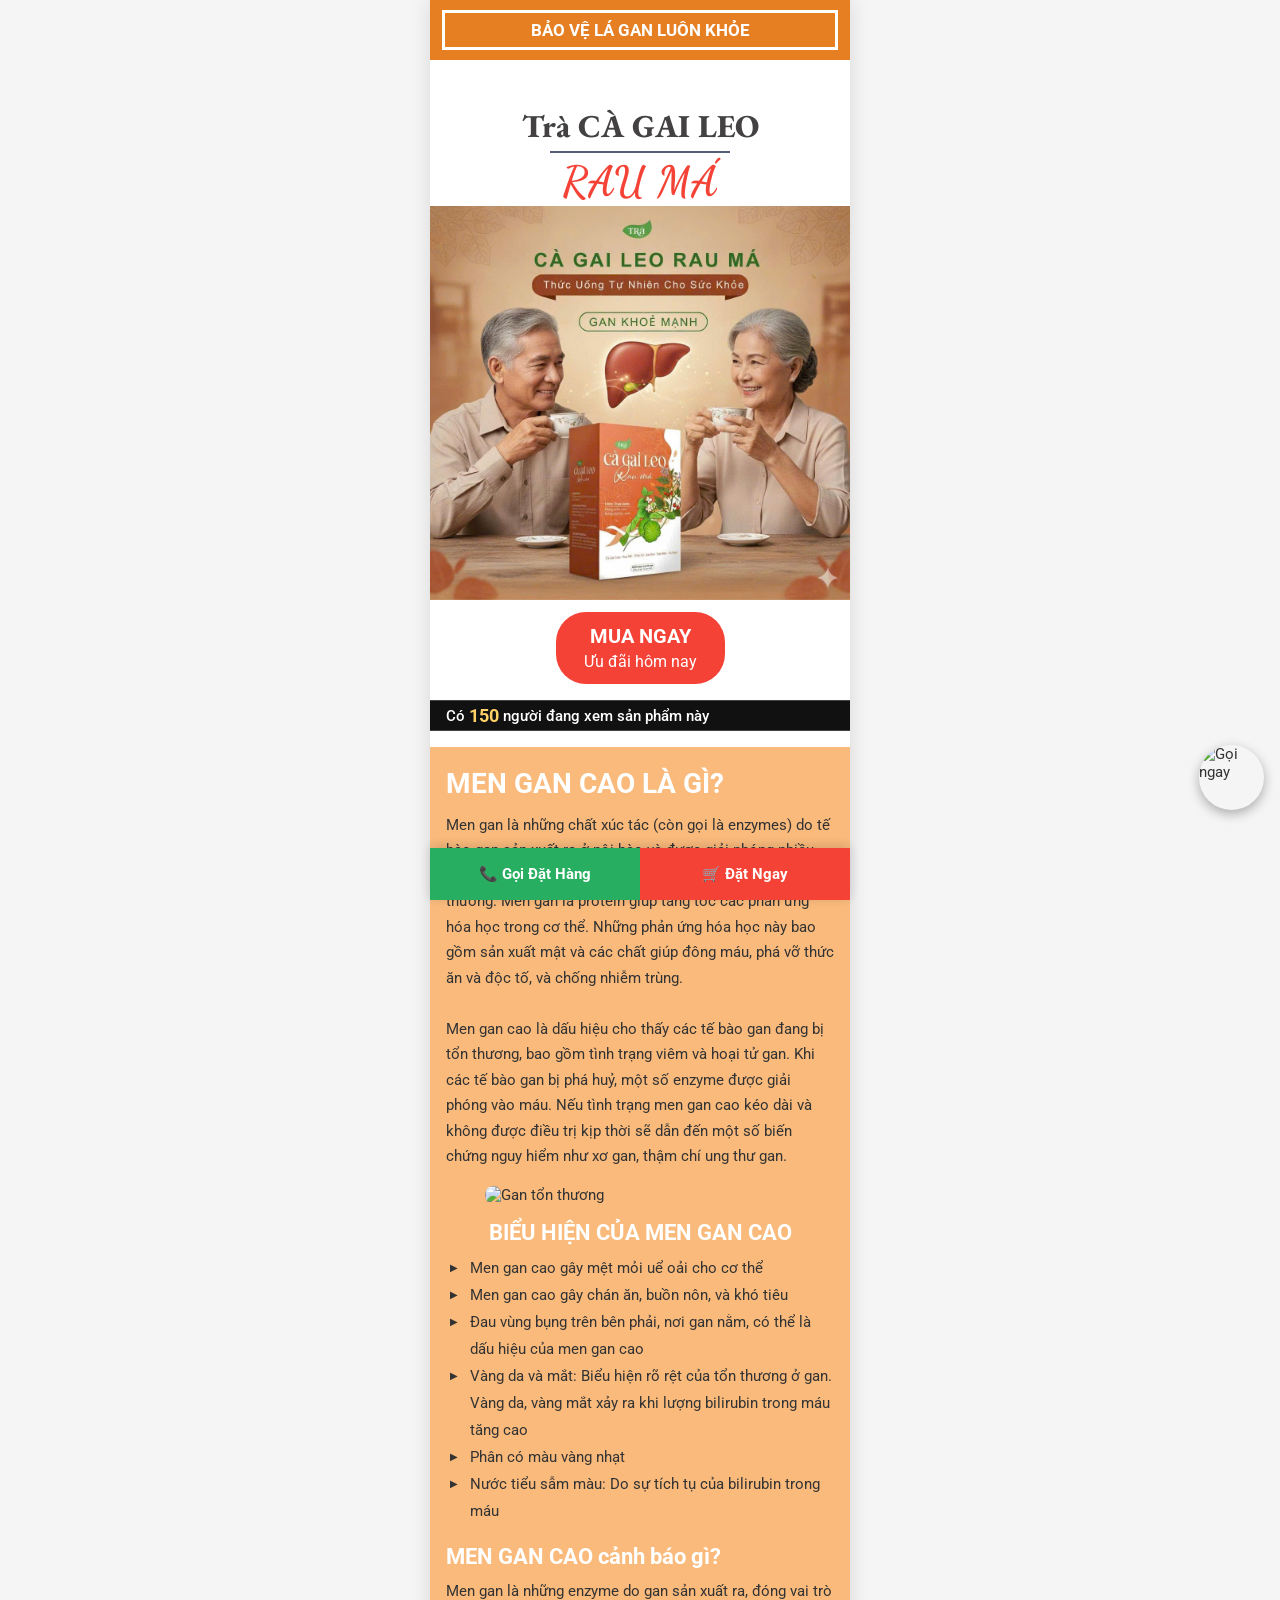
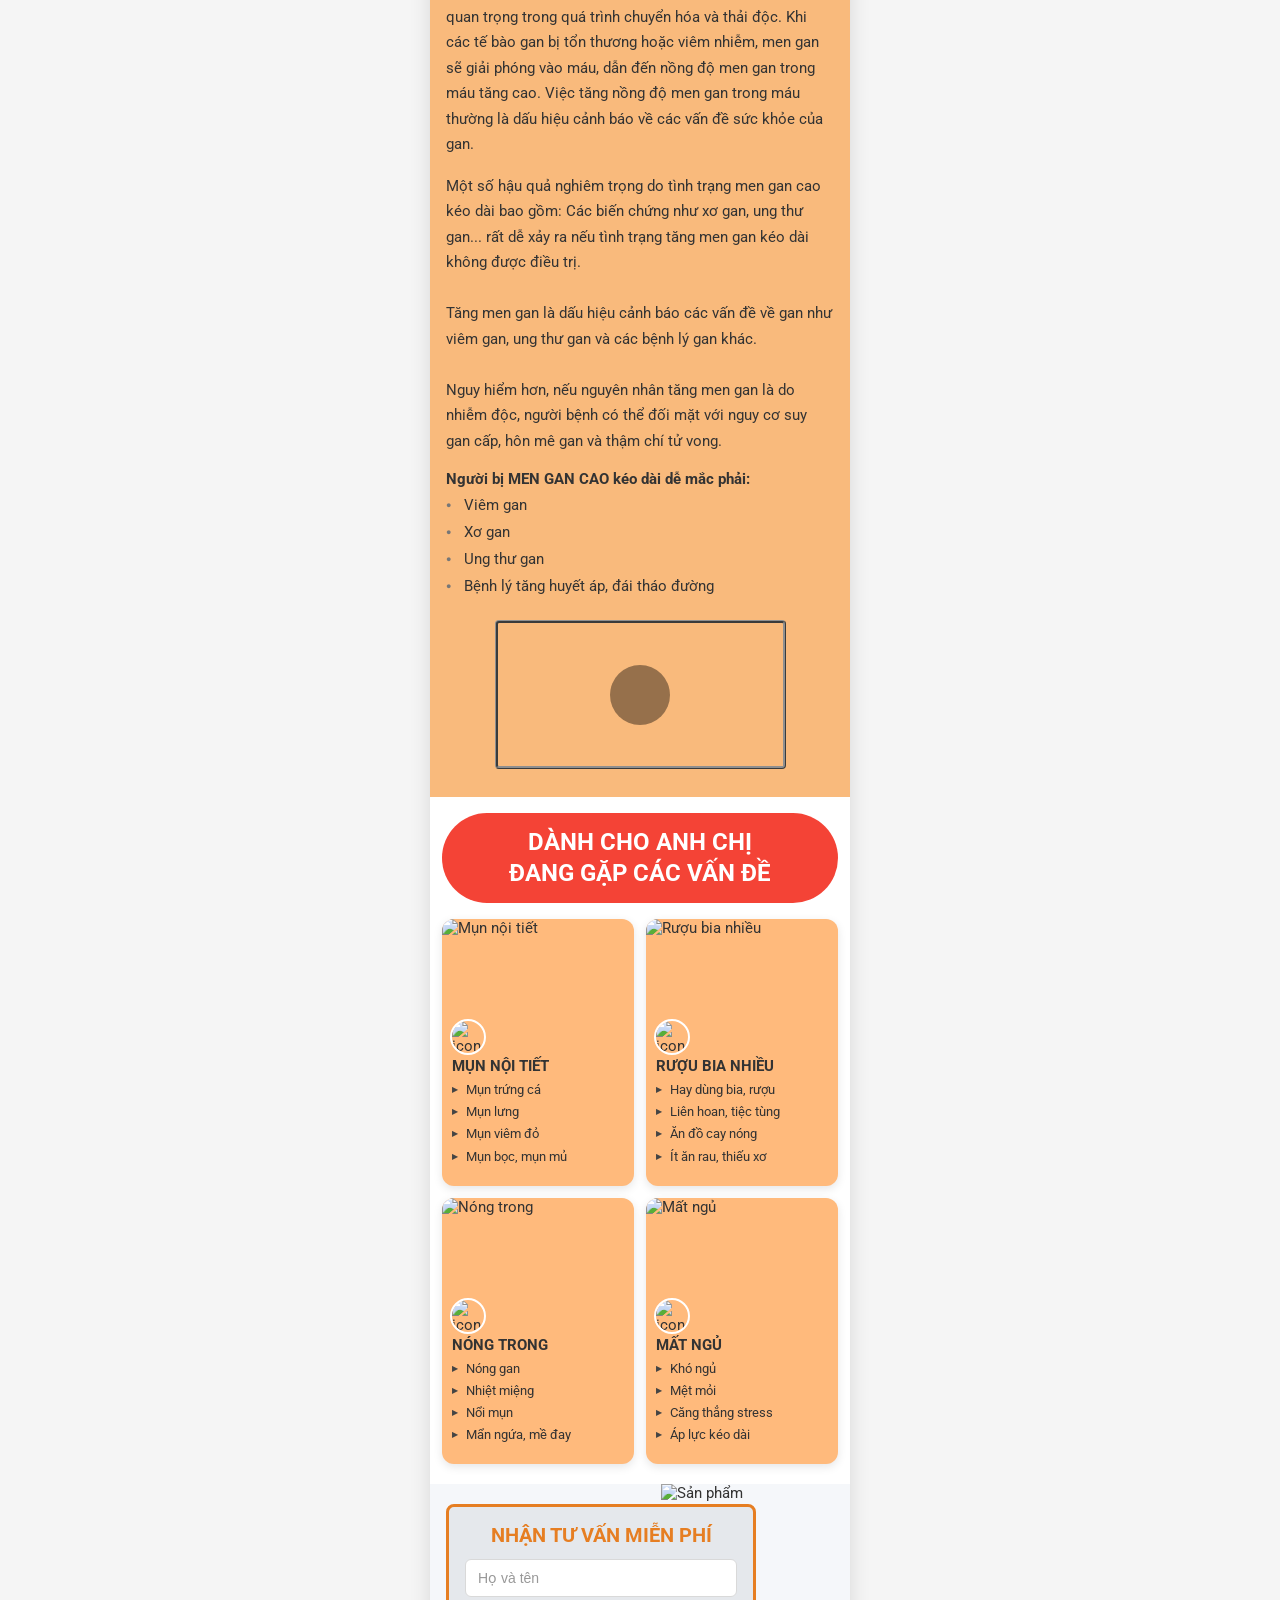
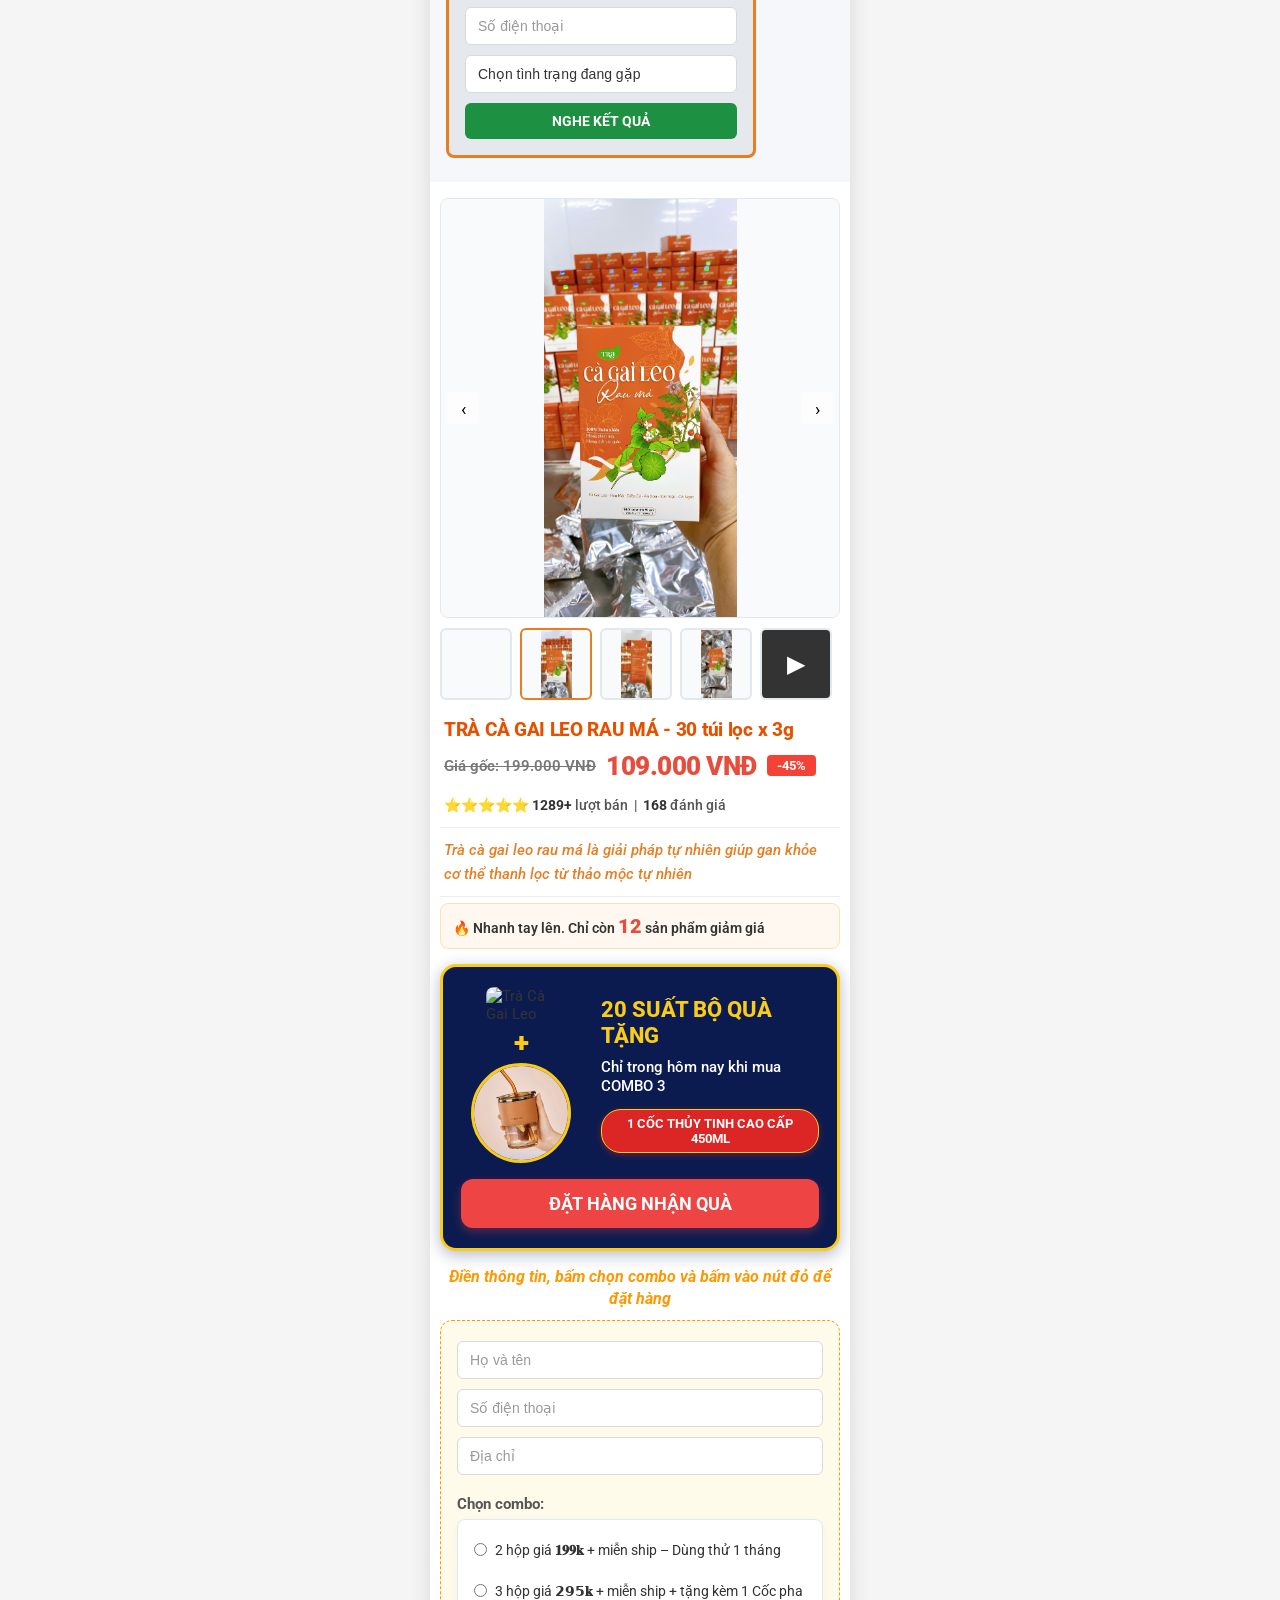
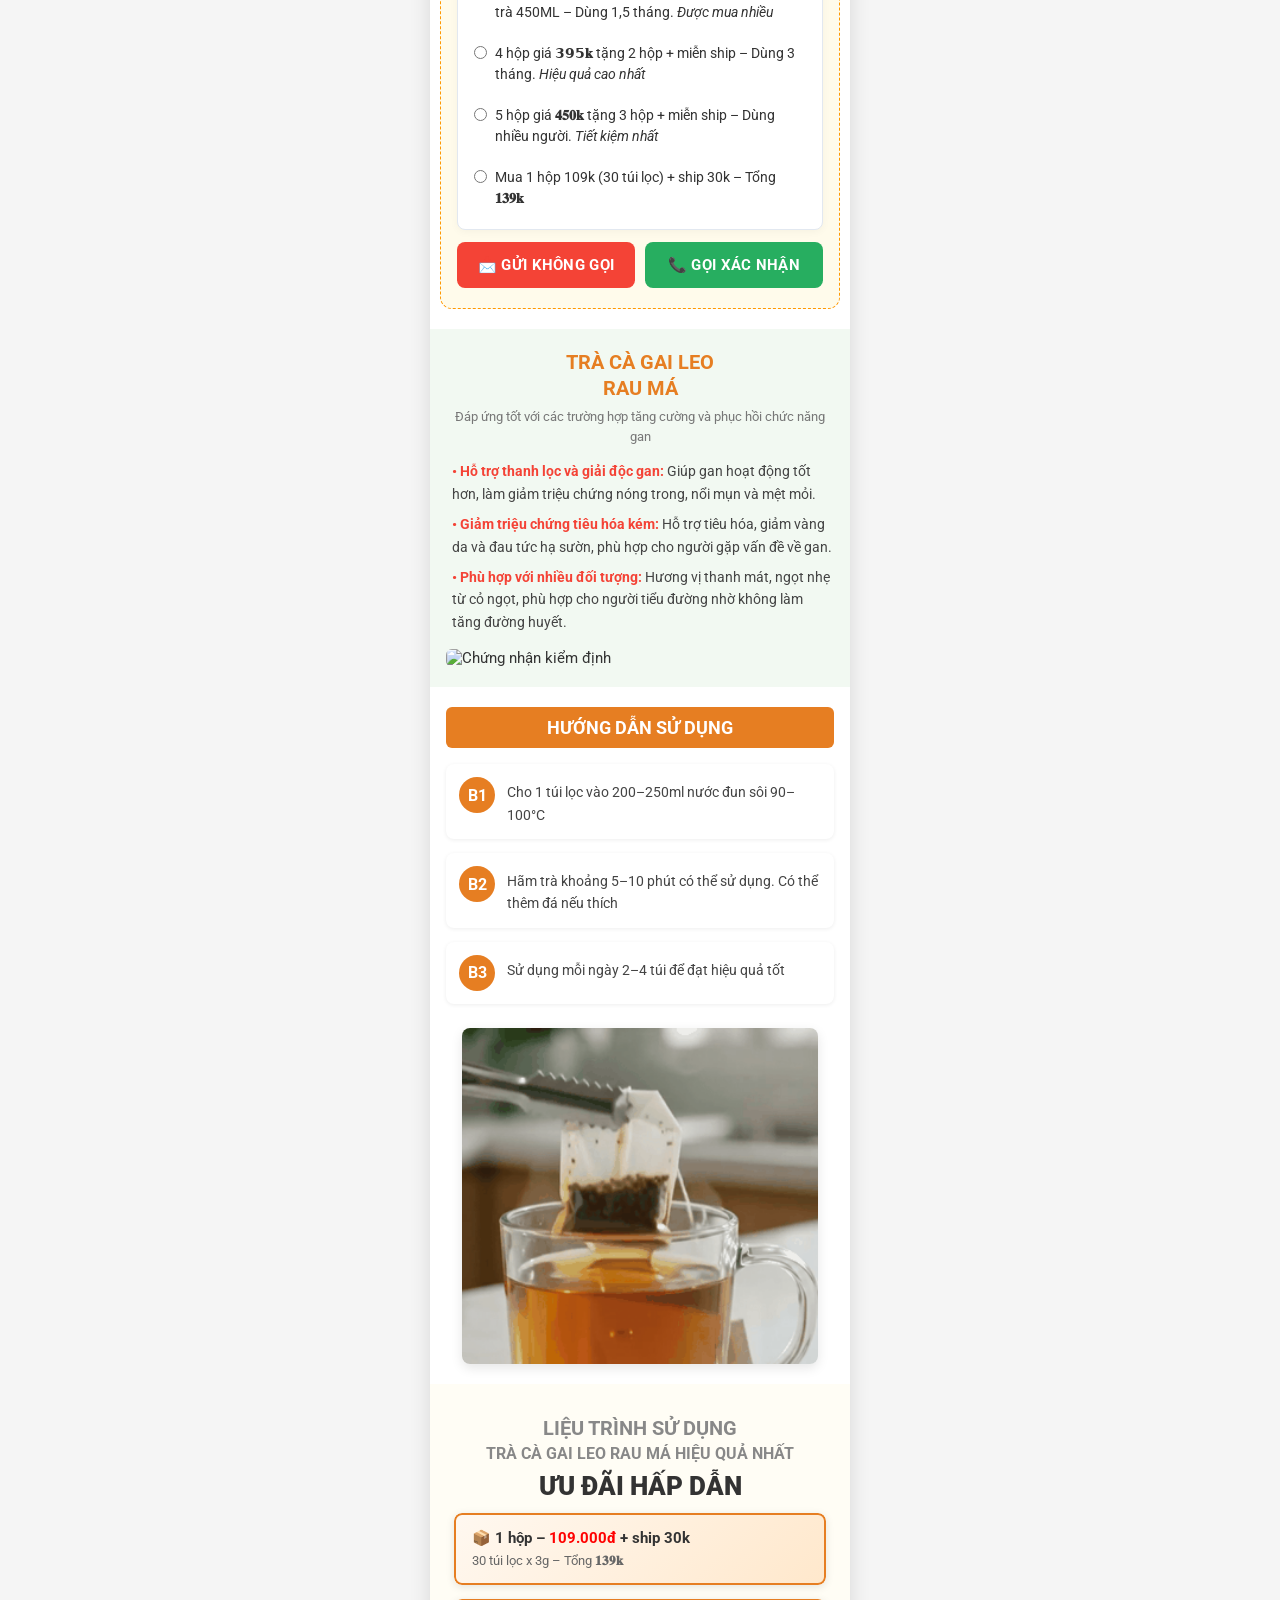
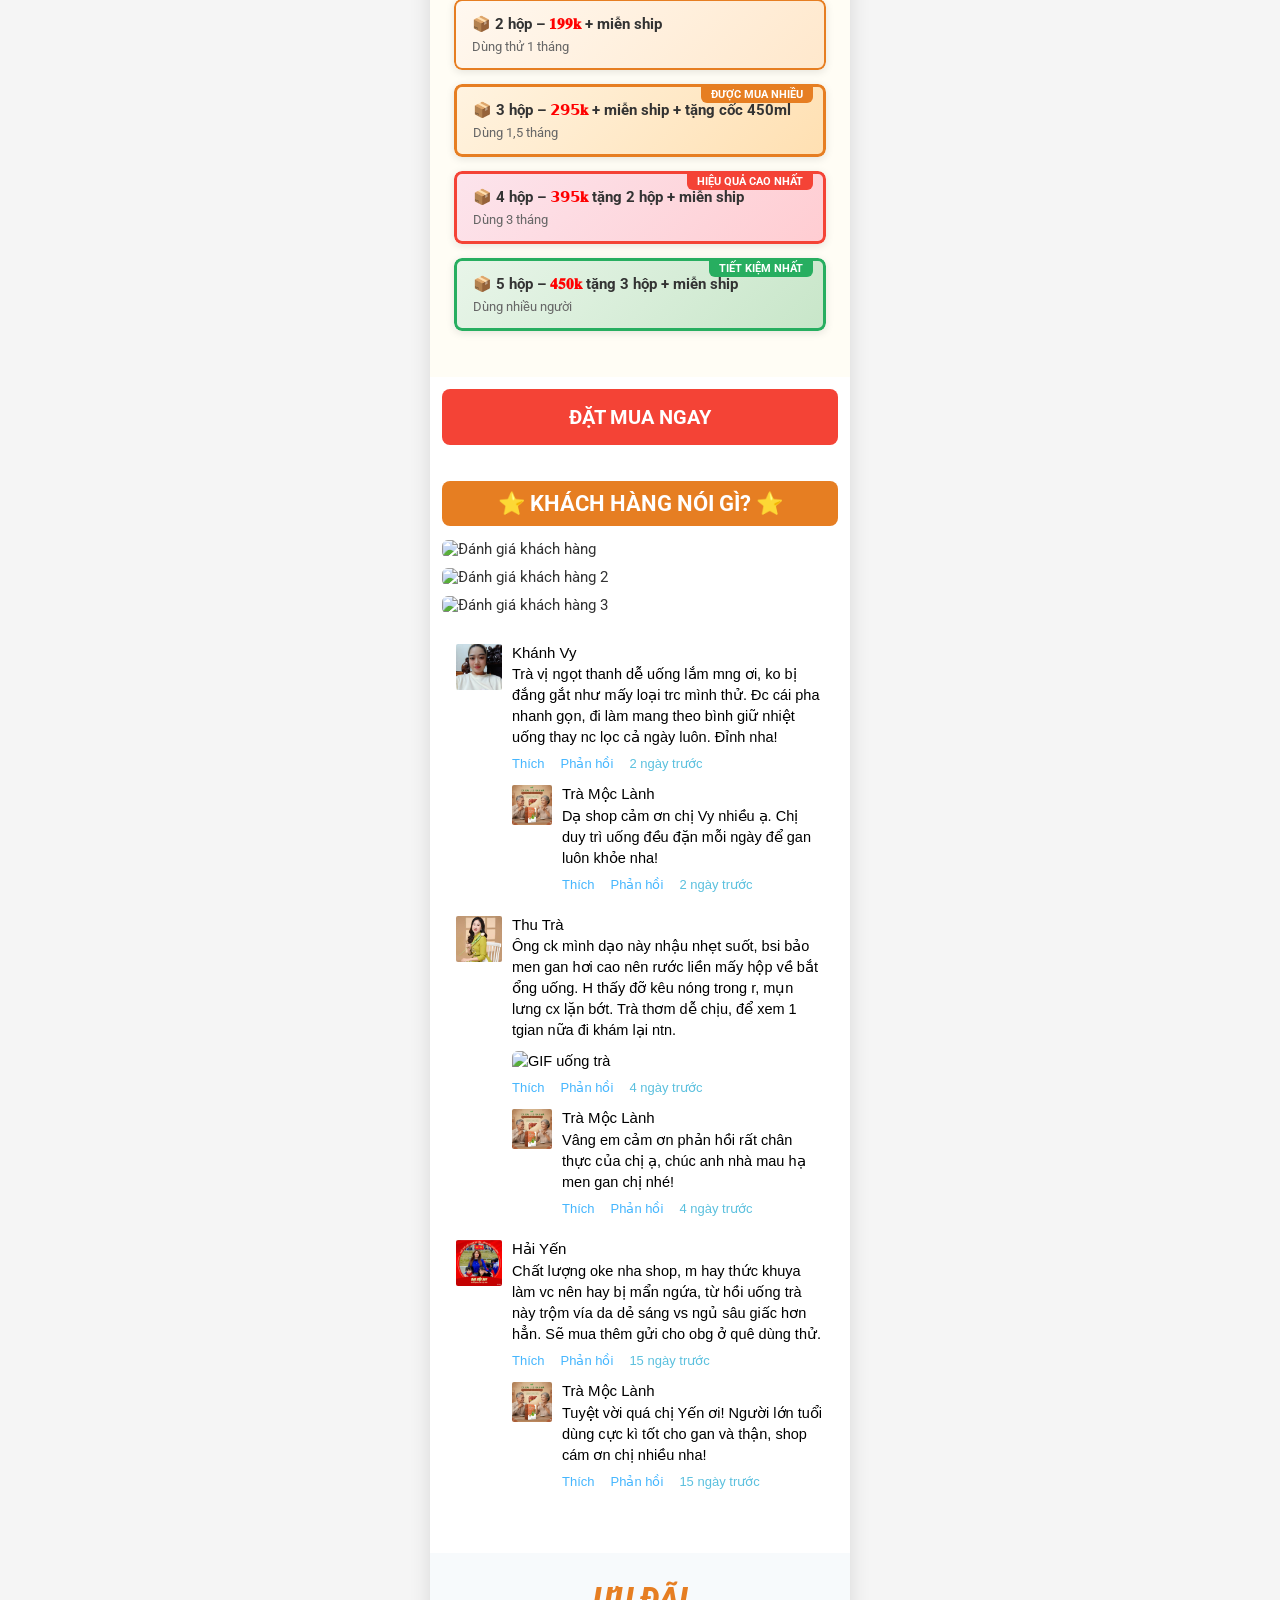
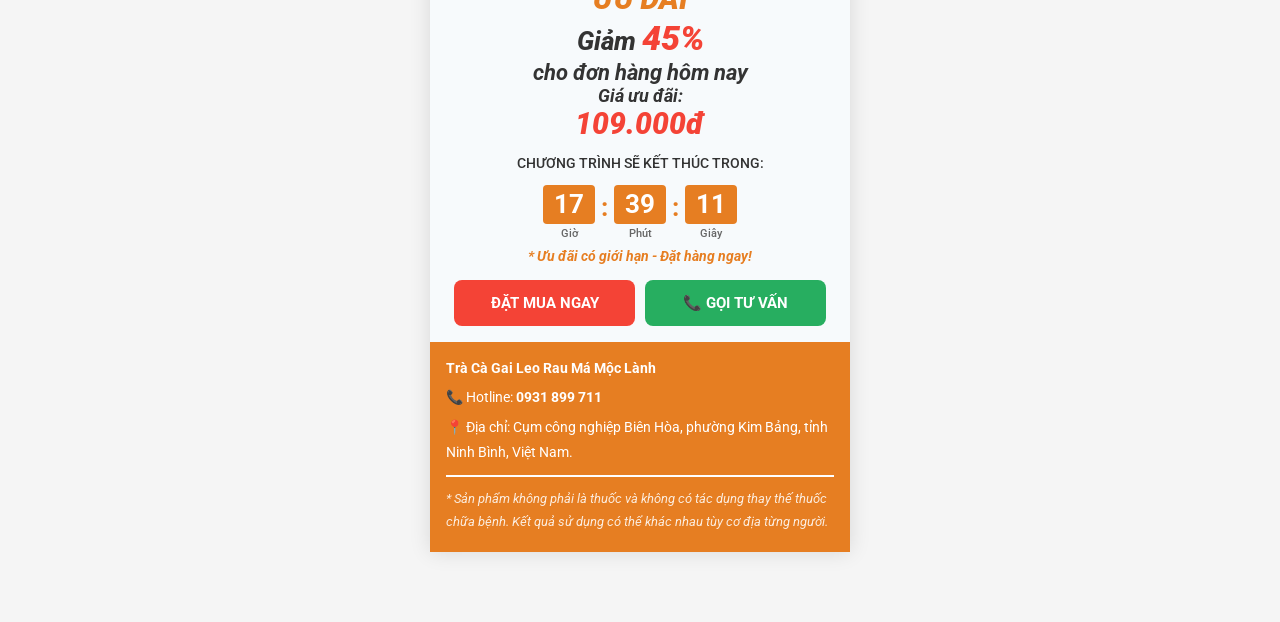
==== commit fad40c88: "feat: update notification avatars from khach mua hang folder and refactor standing box image" ====
--- a/index.html
+++ b/index.html
@@ -48,7 +48,7 @@
   <!-- ════════════════════════════════════
        FLOATING PHONE BUTTON
   ════════════════════════════════════ -->
-  <a href="tel:0899426962" class="phone-float" title="Gọi đặt hàng">
+  <a href="tel:0931899711" class="phone-float" title="Gọi đặt hàng">
     <img
       src="https://content.pancake.vn/1/fwebp80/78/ff/a4/ba/5878602d0a5674b2b911d468848b36b7e573edb1240a3cbd543b8098-w:360-h:360-l:82390-t:image/png.png"
       alt="Gọi ngay"
@@ -61,7 +61,7 @@
   ════════════════════════════════════ -->
   <div class="sticky-bar">
     <div class="sticky-bar-inner">
-      <a href="tel:0899426962" class="sticky-call">
+      <a href="tel:0931899711" class="sticky-call">
         📞 Gọi Đặt Hàng
       </a>
       <a href="#order-form" class="sticky-order">
@@ -93,7 +93,7 @@
 
     <!-- ══ SECTION 1: TOP BAR ══ -->
     <section class="top-bar">
-      <a href="tel:0899426962">
+      <a href="tel:0931899711">
         BẢO VỆ LÁ GAN LUÔN KHỎE
       </a>
     </section>
@@ -330,12 +330,17 @@
       <!-- Gallery -->
       <div class="gallery-container" id="gallery">
         <div class="gallery-slide active" style="background-image:url('https://content.pancake.vn/1/s822x777/fwebp80/60/35/59/48/01b8b9b33f6f2ba8db31110119c1322aa31a8d52aeadc55af4730ef9-w:1316-h:1243-l:113332-t:image/jpeg.jpg')"></div>
-        <div class="gallery-slide" style="background-image:url('Trà cà gai leo rau má_files/feedback1.jpg')"></div>
-        <div class="gallery-slide" style="background-image:url('Trà cà gai leo rau má_files/feedback3.jpg')"></div>
-        <div class="gallery-slide" style="background-image:url('Trà cà gai leo rau má_files/feedback4.jpg')"></div>
-        <div class="gallery-slide" style="background-image:url('Trà cà gai leo rau má_files/feedback5.jpg')"></div>
-        <div class="gallery-slide" style="background-image:url('Trà cà gai leo rau má_files/feedback6.jpg')"></div>
-        <div class="gallery-slide" style="background-image:url('Trà cà gai leo rau má_files/feedback7.png')"></div>
+        <div class="gallery-slide" style="background-image:url('1782450917578_269667375250035620_g8470640923858179735_f8cb427dab874f87489d3a24a225c490.jpg')"></div>
+        <div class="gallery-slide" style="background-image:url('1782450917619_269667375250035620_g8470640923858179735_eaea49ea8a64a27f38072887e8db52a1.jpg')"></div>
+        <div class="gallery-slide" style="background-image:url('1782450917655_269667375250035620_g8470640923858179735_fdc935706017df5982be78991abb1327.jpg')"></div>
+        <div class="gallery-slide">
+          <video src="1782450917690_269667375250035620_g8470640923858179735.mp4" playsinline controls loop muted></video>
+        </div>
+        <div class="gallery-slide" style="background-image:url('1782450917732_269667375250035620_g8470640923858179735_ab4fa566186111a39b9f2b2975a288b1.jpg')"></div>
+        <div class="gallery-slide" style="background-image:url('1782450917770_269667375250035620_g8470640923858179735_4dbfb8ec44f5ac2be251b76cf24b7ce7.jpg')"></div>
+        <div class="gallery-slide" style="background-image:url('1782450917807_269667375250035620_g8470640923858179735_13f9bdce9d2bbc5270e964fd4c1b52dd.jpg')"></div>
+        <div class="gallery-slide" style="background-image:url('1782450917846_269667375250035620_g8470640923858179735_4ef304b7e30cb4f022c75ff75d3b9919.jpg')"></div>
+        <div class="gallery-slide" style="background-image:url('1782450917894_269667375250035620_g8470640923858179735_48fb0a1451dc0d2f9f17b461adeee486.jpg')"></div>
 
         <button class="gallery-nav-btn prev">&#8249;</button>
         <button class="gallery-nav-btn next">&#8250;</button>
@@ -344,20 +349,32 @@
       <!-- Thumbs -->
       <div class="gallery-thumbs">
         <div class="gallery-thumb active" style="background-image:url('https://content.pancake.vn/1/s822x777/fwebp80/60/35/59/48/01b8b9b33f6f2ba8db31110119c1322aa31a8d52aeadc55af4730ef9-w:1316-h:1243-l:113332-t:image/jpeg.jpg')"></div>
-        <div class="gallery-thumb" style="background-image:url('Trà cà gai leo rau má_files/feedback1.jpg')"></div>
-        <div class="gallery-thumb" style="background-image:url('Trà cà gai leo rau má_files/feedback3.jpg')"></div>
-        <div class="gallery-thumb" style="background-image:url('Trà cà gai leo rau má_files/feedback4.jpg')"></div>
-        <div class="gallery-thumb" style="background-image:url('Trà cà gai leo rau má_files/feedback5.jpg')"></div>
-        <div class="gallery-thumb" style="background-image:url('Trà cà gai leo rau má_files/feedback6.jpg')"></div>
-        <div class="gallery-thumb" style="background-image:url('Trà cà gai leo rau má_files/feedback7.png')"></div>
+        <div class="gallery-thumb" style="background-image:url('1782450917578_269667375250035620_g8470640923858179735_f8cb427dab874f87489d3a24a225c490.jpg')"></div>
+        <div class="gallery-thumb" style="background-image:url('1782450917619_269667375250035620_g8470640923858179735_eaea49ea8a64a27f38072887e8db52a1.jpg')"></div>
+        <div class="gallery-thumb" style="background-image:url('1782450917655_269667375250035620_g8470640923858179735_fdc935706017df5982be78991abb1327.jpg')"></div>
+        <div class="gallery-thumb video-thumb">
+          <span class="play-icon">▶</span>
+        </div>
+        <div class="gallery-thumb" style="background-image:url('1782450917732_269667375250035620_g8470640923858179735_ab4fa566186111a39b9f2b2975a288b1.jpg')"></div>
+        <div class="gallery-thumb" style="background-image:url('1782450917770_269667375250035620_g8470640923858179735_4dbfb8ec44f5ac2be251b76cf24b7ce7.jpg')"></div>
+        <div class="gallery-thumb" style="background-image:url('1782450917807_269667375250035620_g8470640923858179735_13f9bdce9d2bbc5270e964fd4c1b52dd.jpg')"></div>
+        <div class="gallery-thumb" style="background-image:url('1782450917846_269667375250035620_g8470640923858179735_4ef304b7e30cb4f022c75ff75d3b9919.jpg')"></div>
+        <div class="gallery-thumb" style="background-image:url('1782450917894_269667375250035620_g8470640923858179735_48fb0a1451dc0d2f9f17b461adeee486.jpg')"></div>
+      </div>
+
+      <!-- Product name + price (TOP) -->
+      <div class="product-info">
+        <h2 class="product-name">TRÀ CÀ GAI LEO RAU MÁ - 30 túi lọc x 3g</h2>
+        <div class="product-price-current">
+          <span class="product-price-original">Giá gốc: 199.000 VNĐ</span>
+          <span class="price animate-pulse-price">109.000 VNĐ</span>
+          <span class="discount-badge animate-flash">-45%</span>
+        </div>
       </div>
 
       <!-- Stats bar -->
       <div class="stats-bar">
-        <span>⭐⭐⭐⭐⭐ 1289+ lượt bán | 168 đánh giá</span>
-      </div>
-      <div class="stats-bar">
-        <span class="stock-flash animate-flash">🔥 Nhanh tay lên! Chỉ còn <strong class="stock-count animate-tada">12</strong> sản phẩm giảm giá</span>
+        <span>⭐⭐⭐⭐⭐ <strong>1289+</strong> lượt bán &nbsp;|&nbsp; <strong>168</strong> đánh giá</span>
       </div>
 
       <!-- Product tagline -->
@@ -365,29 +382,26 @@
         Trà cà gai leo rau má là giải pháp tự nhiên giúp gan khỏe cơ thể thanh lọc từ thảo mộc tự nhiên
       </p>
 
-      <!-- Product name + price -->
-      <div class="product-info">
-        <h2 class="product-name">TRÀ CÀ GAI LEO RAU MÁ – 30 túi lọc x 3g</h2>
-        <p class="product-price-original">Giá gốc: 199.000 VNĐ</p>
-        <div class="product-price-current">
-          <span class="price">109.000 VNĐ</span>
-          <span class="discount-badge animate-flash">-45%</span>
-        </div>
+      <!-- Urgency bar -->
+      <div class="stats-bar urgency-bar">
+        <span class="stock-flash">🔥 Nhanh tay lên. Chỉ còn <strong class="stock-count animate-blink">12</strong> sản phẩm giảm giá</span>
       </div>
 
       <!-- Promo teaser / Gift Box -->
-      <div class="gift-subtitle-top">mua từ 2 hộp trở lên</div>
       <div class="gift-box-navy">
         <div class="gift-box-content">
-          <div class="gift-left">
-            <img src="Trà cà gai leo rau má_files/glass_cup_gift.png" alt="Cốc thủy tinh cao cấp">
-          </div>
-          <div class="gift-right">
+          <div class="gift-left-wrap">
+            <img class="gift-product-img" src="https://content.pancake.vn/1/s822x777/fwebp80/60/35/59/48/01b8b9b33f6f2ba8db31110119c1322aa31a8d52aeadc55af4730ef9-w:1316-h:1243-l:113332-t:image/jpeg.jpg" alt="Trà Cà Gai Leo">
+            <div class="plus-sign">+</div>
+            <img class="gift-cup-img" src="2aOboQi0luVSUNSdklaXqG972duSeGz1l8OA7TZg.jpeg" alt="Cốc thủy tinh">
+          </div>
+          <div class="gift-right-wrap">
             <h4 class="gift-title-yellow">20 SUẤT BỘ QUÀ TẶNG</h4>
             <p class="gift-desc-white">Chỉ trong hôm nay khi mua COMBO 3</p>
             <div class="gift-badge-red">1 CỐC THỦY TINH CAO CẤP 450ML</div>
           </div>
         </div>
+        <a href="#order-form" class="gift-order-btn animate-pulse" id="gift-order-btn">ĐẶT HÀNG NHẬN QUÀ</a>
       </div>
 
       <p class="promo-note">Điền thông tin, bấm chọn combo và bấm vào nút đỏ để đặt hàng</p>
@@ -395,6 +409,7 @@
       <!-- ORDER FORM -->
       <div class="order-form" id="order-form">
         <form id="qng2yxiz" action="">
+          <input type="hidden" name="xacnhan" id="xacnhan-input" value="Gửi không gọi">
           <input class="form-input" type="text" name="full_name" placeholder="Họ và tên" required>
           <input class="form-input" type="tel" name="phone_number" placeholder="Số điện thoại"
             pattern="^(\+84|84|0)(3([2-9])|5(2|5|6|8|9)|7(0|[6-9])|8([1-9])|9([0-4]|[6-9]))([0-9]{7})$"
@@ -425,9 +440,14 @@
             </div>
           </div>
 
-          <button type="submit" class="submit-btn animate-pulse" id="submit-order">
-            GỬI THÔNG TIN ĐẶT HÀNG
-          </button>
+          <div class="submit-buttons-row">
+            <button type="submit" class="submit-btn submit-btn-send animate-pulse" id="submit-order">
+              📩 GỬI KHÔNG GỌI
+            </button>
+            <button type="button" class="submit-btn submit-btn-call animate-pulse" id="submit-order-call" onclick="submitAndCall()">
+              📞 GỌI XÁC NHẬN
+            </button>
+          </div>
         </form>
       </div>
     </section>
@@ -711,7 +731,7 @@
         <a href="#order-form" style="display:block; background:#f44336; color:#fff; font-weight:bold; font-size:15px; padding:14px 8px; border-radius:8px; text-align:center;" class="animate-pulse">
           ĐẶT MUA NGAY
         </a>
-        <a href="tel:0899426962" style="display:block; background:#27ae60; color:#fff; font-weight:bold; font-size:15px; padding:14px 8px; border-radius:8px; text-align:center;" class="animate-pulse">
+        <a href="tel:0931899711" style="display:block; background:#27ae60; color:#fff; font-weight:bold; font-size:15px; padding:14px 8px; border-radius:8px; text-align:center;" class="animate-pulse">
           📞 GỌI TƯ VẤN
         </a>
       </div>
@@ -720,7 +740,8 @@
     <!-- ══ FOOTER ══ -->
     <footer class="footer-info">
       <p><strong>Trà Cà Gai Leo Rau Má Mộc Lành</strong></p>
-      <p>📞 Hotline: <a href="tel:0899426962" style="color:#fff; font-weight:bold;">0899 426 962</a></p>
+      <p>📞 Hotline: <a href="tel:0931899711" style="color:#fff; font-weight:bold;">0931 899 711</a></p>
+      <p>📍 Địa chỉ: Cụm công nghiệp Biên Hòa, phường Kim Bảng, tỉnh Ninh Bình, Việt Nam.</p>
       <div class="divider-line"></div>
       <p class="italic-note">* Sản phẩm không phải là thuốc và không có tác dụng thay thế thuốc chữa bệnh. Kết quả sử dụng có thể khác nhau tùy cơ địa từng người.</p>
     </footer>
--- a/styles.css
+++ b/styles.css
@@ -172,7 +172,7 @@
    SECTION 3: MEN GAN CAO (Problem)
    ============================================ */
 .problem-section {
-  background: var(--orange-light);
+  background: #F9BA7C;
   padding: 20px 16px 28px;
 }
 
@@ -378,7 +378,7 @@
    SECTION 5: CONSULT FORM (mini)
    ============================================ */
 .consult-section {
-  background: #fff;
+  background: #f5f7fa;
   padding: 20px 16px 24px;
   position: relative;
 }
@@ -503,6 +503,24 @@
 }
 .gallery-thumb.active { border-color: var(--orange); }
 
+.gallery-slide video {
+  width: 100%;
+  height: 100%;
+  object-fit: contain;
+}
+
+.gallery-thumb.video-thumb {
+  background-color: #333;
+  display: flex;
+  align-items: center;
+  justify-content: center;
+}
+
+.gallery-thumb.video-thumb .play-icon {
+  color: #fff;
+  font-size: 24px;
+}
+
 .gallery-nav-btn {
   position: absolute;
   top: 50%;
@@ -524,62 +542,81 @@
 
 /* Stats bar */
 .stats-bar {
-  font-size: 13px;
+  font-size: 14px;
   color: #555;
-  padding: 6px 4px;
+  padding: 8px 4px;
   display: flex;
   align-items: center;
   gap: 8px;
+  font-weight: 500;
+}
+.stats-bar strong {
+  color: #333;
 }
 .stats-bar .stock-flash {
-  font-size: 13px;
-  color: #555;
+  font-size: 14px;
+  color: #333;
+  font-weight: 600;
 }
 .stats-bar .stock-count {
-  color: #e67e22;
-  font-weight: bold;
-  animation: tada 1s 1;
+  color: #e74c3c;
+  font-weight: 900;
+  font-size: 20px;
   display: inline-block;
+}
+
+/* Urgency bar */
+.urgency-bar {
+  background: #fff8f0;
+  border: 1px solid #ffe0b2;
+  border-radius: 8px;
+  padding: 10px 12px;
+  margin: 6px 0;
 }
 
 /* Product description line */
 .product-tagline {
   color: var(--orange);
-  font-size: 14px;
-  padding: 8px 4px;
+  font-size: 15px;
+  padding: 10px 4px;
   border-top: 1px solid #eee;
   border-bottom: 1px solid #eee;
   margin: 6px 0;
   font-weight: 500;
-  line-height: 1.5;
+  line-height: 1.6;
+  font-style: italic;
 }
 
 /* Product name + price */
 .product-info {
-  padding: 10px 4px 8px;
+  padding: 12px 4px 8px;
 }
 .product-name {
-  color: var(--orange);
-  font-size: 17px;
-  font-weight: bold;
+  color: #e65100;
+  font-size: 19px;
+  font-weight: 800;
   line-height: 1.3;
-  margin-bottom: 6px;
+  margin-bottom: 8px;
+  letter-spacing: -0.3px;
 }
 .product-price-original {
-  font-size: 14px;
-  color: #999;
+  font-size: 15px;
+  color: #777;
   text-decoration: line-through;
-  margin-bottom: 4px;
+  margin-bottom: 0;
+  font-weight: 600;
 }
 .product-price-current {
   display: flex;
   align-items: center;
   gap: 10px;
+  flex-wrap: wrap;
 }
 .product-price-current .price {
-  color: red;
-  font-size: 22px;
-  font-weight: bold;
+  color: #e74c3c;
+  font-size: 26px;
+  font-weight: 900;
+  letter-spacing: -0.5px;
 }
 .discount-badge {
   background: var(--red);
@@ -588,71 +625,128 @@
   font-weight: bold;
   padding: 3px 10px;
   border-radius: 4px;
-  animation: flash 1s infinite;
+  animation: flash 1.2s infinite;
+}
+
+/* Blinking animation for stock count */
+@keyframes blink-color {
+  0%, 100% { color: #e74c3c; transform: scale(1); }
+  50% { color: #ff9800; transform: scale(1.15); }
+}
+.animate-blink {
+  animation: blink-color 1s ease-in-out infinite;
+}
+
+/* Subtle pulse for price */
+@keyframes pulse-price {
+  0%, 100% { transform: scale(1); }
+  50% { transform: scale(1.03); }
+}
+.animate-pulse-price {
+  animation: pulse-price 2s ease-in-out infinite;
+  display: inline-block;
 }
 
 /* Promo teaser / Gift Box */
-.gift-subtitle-top {
-  color: #ff4a5a;
-  font-size: 14px;
-  font-weight: 600;
-  text-align: center;
-  margin-top: 15px;
-  margin-bottom: 4px;
-  text-transform: lowercase;
-}
+/* Promo teaser / Gift Box Navy */
 .gift-box-navy {
-  background: #0c1b4f;
+  background: #0c1b4f; /* Original Navy Blue */
+  border: 3px solid #facc15; /* Gold border */
   border-radius: 16px;
-  padding: 16px;
-  margin: 8px 0;
-  box-shadow: 0 4px 15px rgba(12, 27, 79, 0.2);
+  padding: 20px 18px;
+  margin: 15px 0;
+  box-shadow: 0 4px 15px rgba(12, 27, 79, 0.3);
+  display: flex;
+  flex-direction: column;
+  gap: 16px;
 }
 .gift-box-content {
   display: flex;
   align-items: center;
-  gap: 16px;
-}
-.gift-left {
+  gap: 20px;
+}
+.gift-left-wrap {
+  display: flex;
+  flex-direction: column;
+  align-items: center;
+  justify-content: center;
   flex-shrink: 0;
-}
-.gift-left img {
-  width: 90px;
-  height: 90px;
+  width: 120px;
+}
+.gift-product-img {
+  width: 70px;
+  height: auto;
+  border-radius: 8px;
+  object-fit: contain;
+}
+.plus-sign {
+  color: #facc15; /* Gold plus sign to match */
+  font-size: 28px;
+  font-weight: 900;
+  line-height: 1;
+  margin: 6px 0;
+}
+.gift-cup-img {
+  width: 100px;
+  height: 100px;
   border-radius: 50%;
   object-fit: cover;
   border: 3px solid #facc15;
   background: #fff;
   display: block;
 }
-.gift-right {
+.gift-right-wrap {
   flex-grow: 1;
 }
 .gift-title-yellow {
   color: #facc15;
-  font-size: 20px;
+  font-size: 22px;
   font-weight: 800;
-  margin: 0 0 4px;
+  margin: 0 0 8px 0;
   line-height: 1.2;
 }
 .gift-desc-white {
   color: #fff;
-  font-size: 14px;
+  font-size: 15px;
   font-weight: 500;
-  margin: 0 0 10px;
+  margin: 0 0 12px 0;
   line-height: 1.3;
 }
 .gift-badge-red {
   display: inline-block;
   background: #dc2626;
   color: #fff;
-  font-size: 12px;
+  font-size: 13px;
   font-weight: bold;
   padding: 6px 14px;
   border-radius: 20px;
   border: 1.5px solid #facc15;
   text-align: center;
   box-shadow: 0 2px 6px rgba(220, 38, 38, 0.4);
+}
+.gift-order-btn {
+  display: block;
+  width: 100%;
+  background: #ef4444; /* Bright red button */
+  color: #fff;
+  font-size: 18px;
+  font-weight: bold;
+  text-align: center;
+  padding: 14px 20px;
+  border-radius: 12px;
+  text-decoration: none;
+  box-shadow: 0 4px 10px rgba(239, 68, 68, 0.3);
+  transition: background-color 0.2s;
+  box-sizing: border-box;
+  animation: pulse-btn 1.5s infinite ease-in-out;
+}
+.gift-order-btn:hover {
+  background: #dc2626;
+}
+@keyframes pulse-btn {
+  0%   { box-shadow: 0 0 0 0 rgba(239, 68, 68, 0.6); transform: scale(1); }
+  50%  { box-shadow: 0 0 0 10px rgba(239, 68, 68, 0); transform: scale(1.03); }
+  100% { box-shadow: 0 0 0 0 rgba(239, 68, 68, 0); transform: scale(1); }
 }
 .chevron-arrows {
   display: flex;
@@ -677,32 +771,54 @@
 }
 
 /* ORDER FORM */
+.promo-note {
+  color: #ff9800;
+  font-size: 16px;
+  font-weight: bold;
+  font-style: italic;
+  text-align: center;
+  margin: 15px 0 10px;
+  line-height: 1.4;
+}
 .order-form {
+  background: #fffbeb;
+  padding: 20px 16px;
+  border-radius: 12px;
+  border: 1.5px dashed #ff9800;
+  margin-top: 10px;
+}
+.order-form .form-section-label {
+  font-size: 15px;
+  font-weight: bold;
+  color: #555;
+  margin-top: 10px;
+  margin-bottom: 8px;
+}
+
+.combo-options {
   background: #fff;
-  padding: 0 4px;
-}
-.order-form .form-section-label {
-  font-size: 16px;
-  font-weight: bold;
-  color: #555;
-  margin-bottom: 6px;
-}
-
-.combo-options { margin-bottom: 12px; }
+  border: 1px solid #e2e8f0;
+  border-radius: 8px;
+  padding: 12px 10px;
+  margin-bottom: 12px;
+  box-shadow: 0 2px 8px rgba(0,0,0,0.04);
+}
 .combo-option {
   display: flex;
   align-items: flex-start;
   gap: 8px;
-  padding: 8px 10px;
-  border-radius: 6px;
-  margin-bottom: 6px;
+  padding: 8px 6px;
+  border-radius: 4px;
+  margin-bottom: 4px;
   cursor: pointer;
-  background: #fafafa;
-  border: 1px solid #e5e5e5;
-  transition: border-color 0.2s, background 0.2s;
+  background: transparent;
+  border: none;
+  transition: background 0.2s;
+}
+.combo-option:last-child {
+  margin-bottom: 0;
 }
 .combo-option:has(input:checked) {
-  border-color: var(--orange);
   background: #fff8f0;
 }
 .combo-option input[type="radio"] {
@@ -717,20 +833,34 @@
   color: #333;
 }
 
+.submit-buttons-row {
+  display: grid;
+  grid-template-columns: 1fr 1fr;
+  gap: 10px;
+  margin-top: 4px;
+}
+
 .submit-btn {
-  background: var(--red);
-  color: #fff;
-  font-size: 17px;
-  font-weight: bold;
-  padding: 14px;
+  color: #fff;
+  font-size: 15px;
+  font-weight: bold;
+  padding: 14px 8px;
   border-radius: 8px;
   width: 100%;
   text-align: center;
-  animation: pulse 1s infinite;
+  animation: pulse 1.5s infinite;
   cursor: pointer;
   border: none;
-  margin-top: 4px;
-  display: block;
+  display: block;
+  letter-spacing: 0.3px;
+}
+
+.submit-btn-send {
+  background: #f44336;
+}
+
+.submit-btn-call {
+  background: #27ae60;
 }
 
 /* ============================================
@@ -750,7 +880,7 @@
    SECTION 8: USAGE GUIDE
    ============================================ */
 .usage-section {
-  background: #f9f9f9;
+  background: #ffffff;
   padding: 20px 16px;
 }
 
@@ -848,7 +978,7 @@
    SECTION 9: BENEFITS / CÔNG DỤNG
    ============================================ */
 .benefits-section {
-  background: #fff;
+  background: #f2f9f2;
   padding: 20px 16px;
 }
 
@@ -884,7 +1014,7 @@
    SECTION 10: LIỆU TRÌNH / DOSAGE
    ============================================ */
 .dosage-section {
-  background: #fff;
+  background: #fffdf5;
   padding: 0;
 }
 .dosage-full-img {
@@ -1016,7 +1146,7 @@
    SECTION 11: FOOTER (Countdown)
    ============================================ */
 .countdown-section {
-  background: #fff;
+  background: #f7fafc;
   padding: 16px 12px;
 }
 
@@ -1295,25 +1425,41 @@
 
 @media (max-width: 480px) {
   .gift-box-navy {
-    padding: 12px;
+    padding: 14px;
+    border-width: 2.5px;
   }
   .gift-box-content {
     gap: 12px;
   }
-  .gift-left img {
+  .gift-left-wrap {
+    width: 90px;
+  }
+  .gift-product-img {
+    width: 55px;
+  }
+  .plus-sign {
+    font-size: 22px;
+    margin: 4px 0;
+  }
+  .gift-cup-img {
     width: 75px;
     height: 75px;
-    border-width: 2px;
   }
   .gift-title-yellow {
-    font-size: 16px;
+    font-size: 18px;
+    margin-bottom: 6px;
   }
   .gift-desc-white {
-    font-size: 12px;
-    margin-bottom: 6px;
+    font-size: 13px;
+    margin-bottom: 8px;
   }
   .gift-badge-red {
-    font-size: 10px;
+    font-size: 11px;
     padding: 4px 10px;
   }
-}
+  .gift-order-btn {
+    font-size: 15px;
+    padding: 10px 16px;
+    border-radius: 8px;
+  }
+}
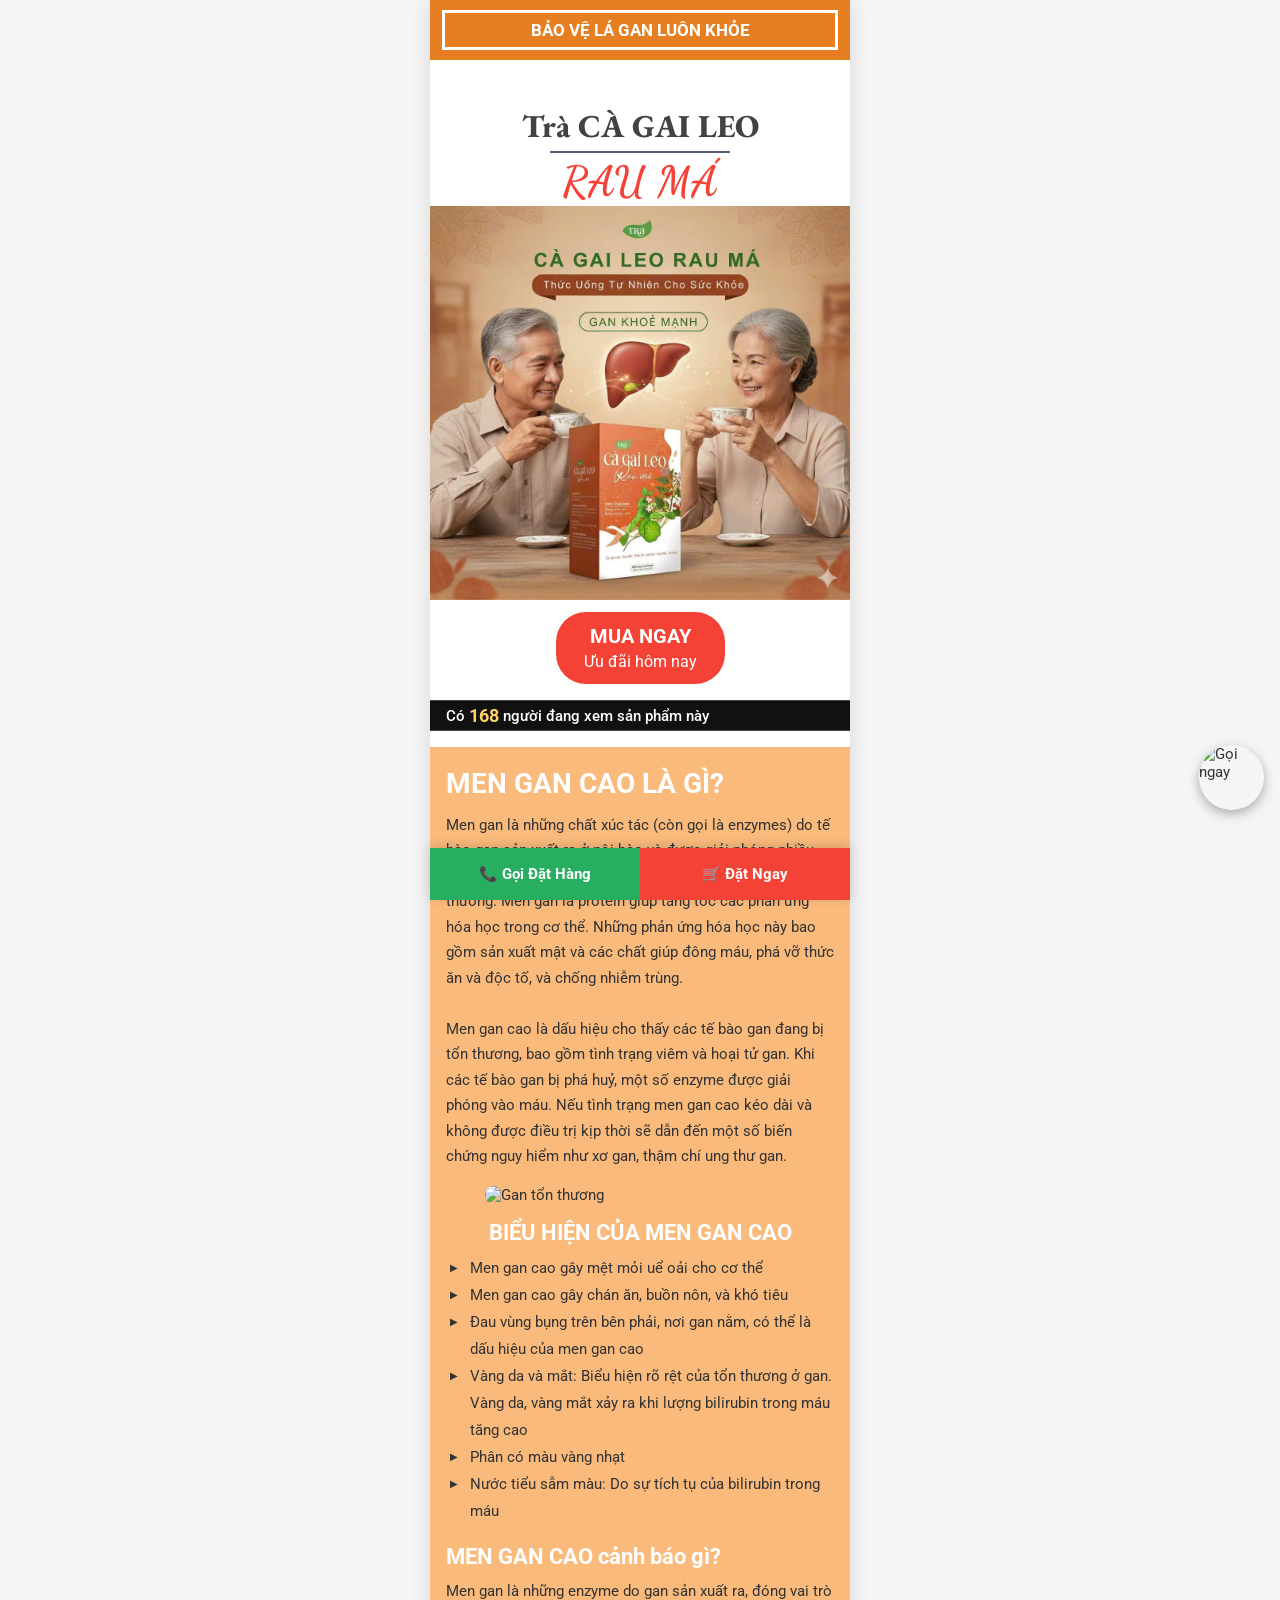
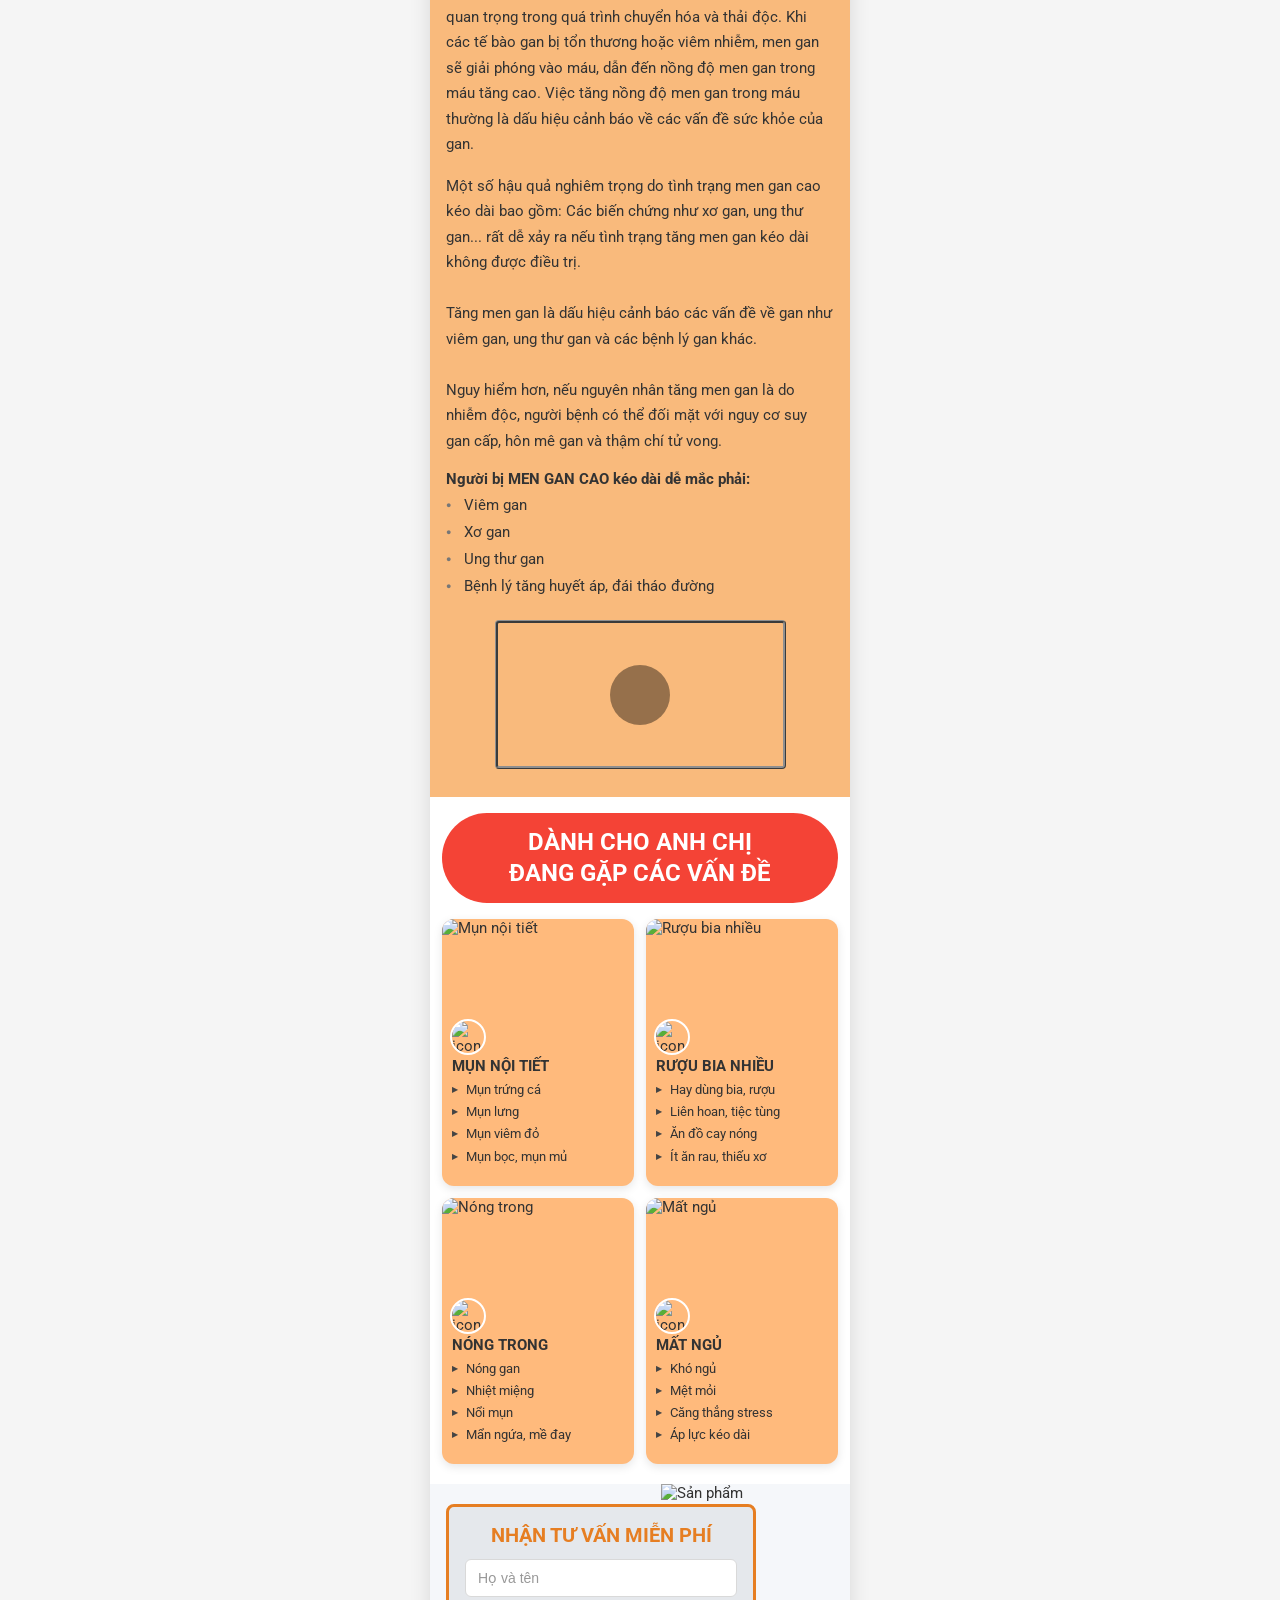
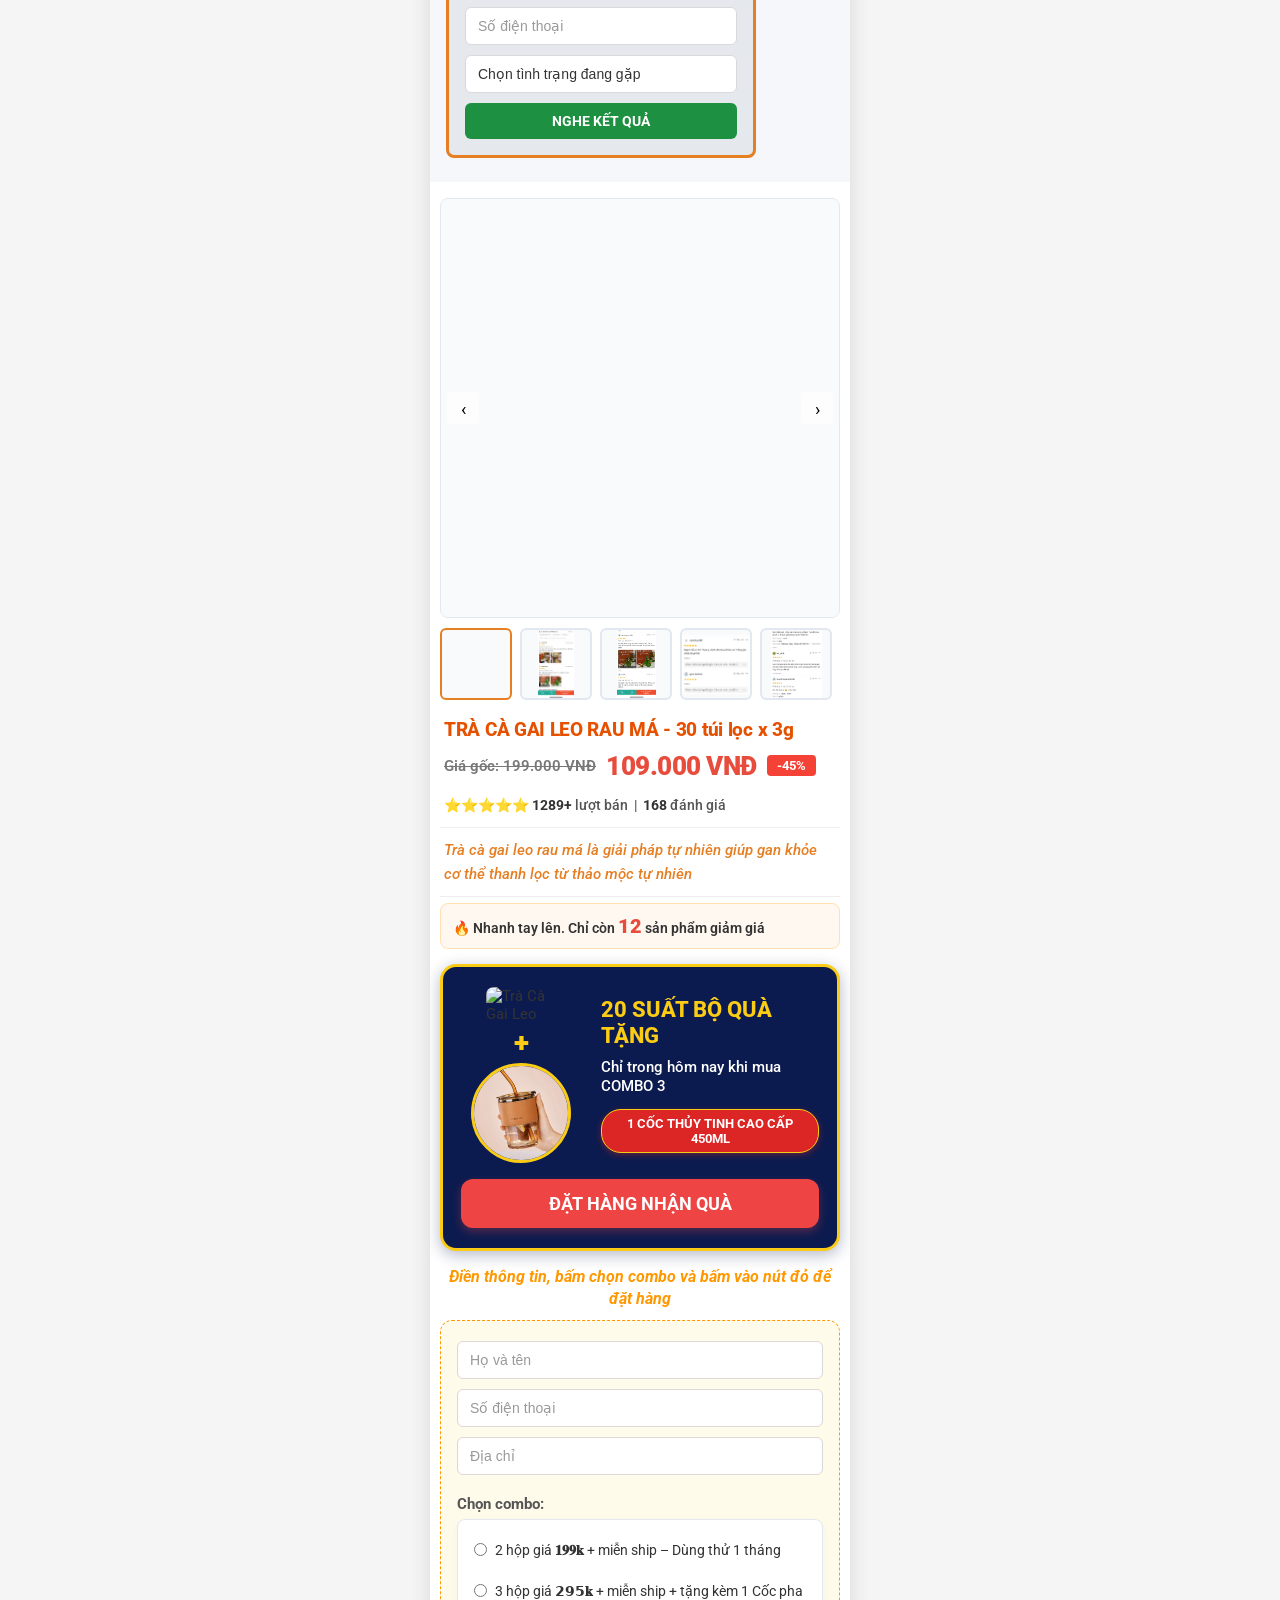
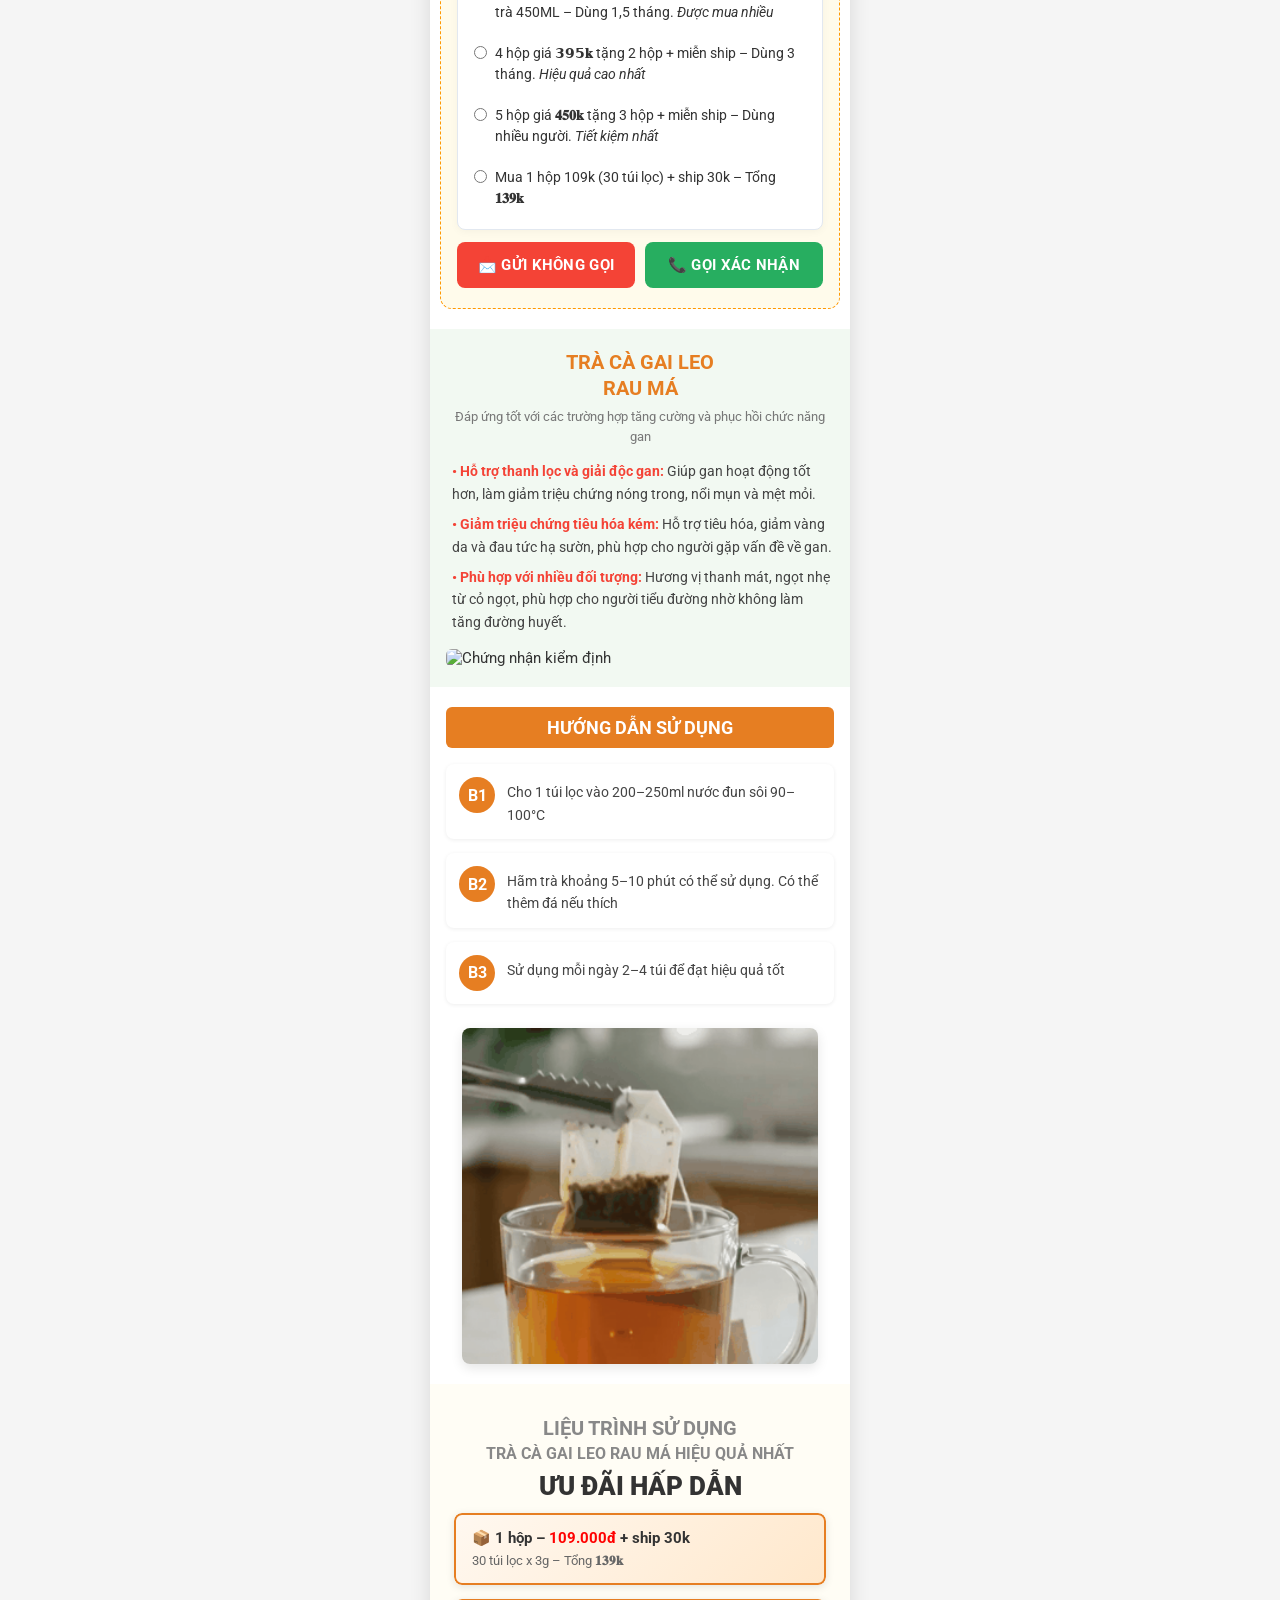
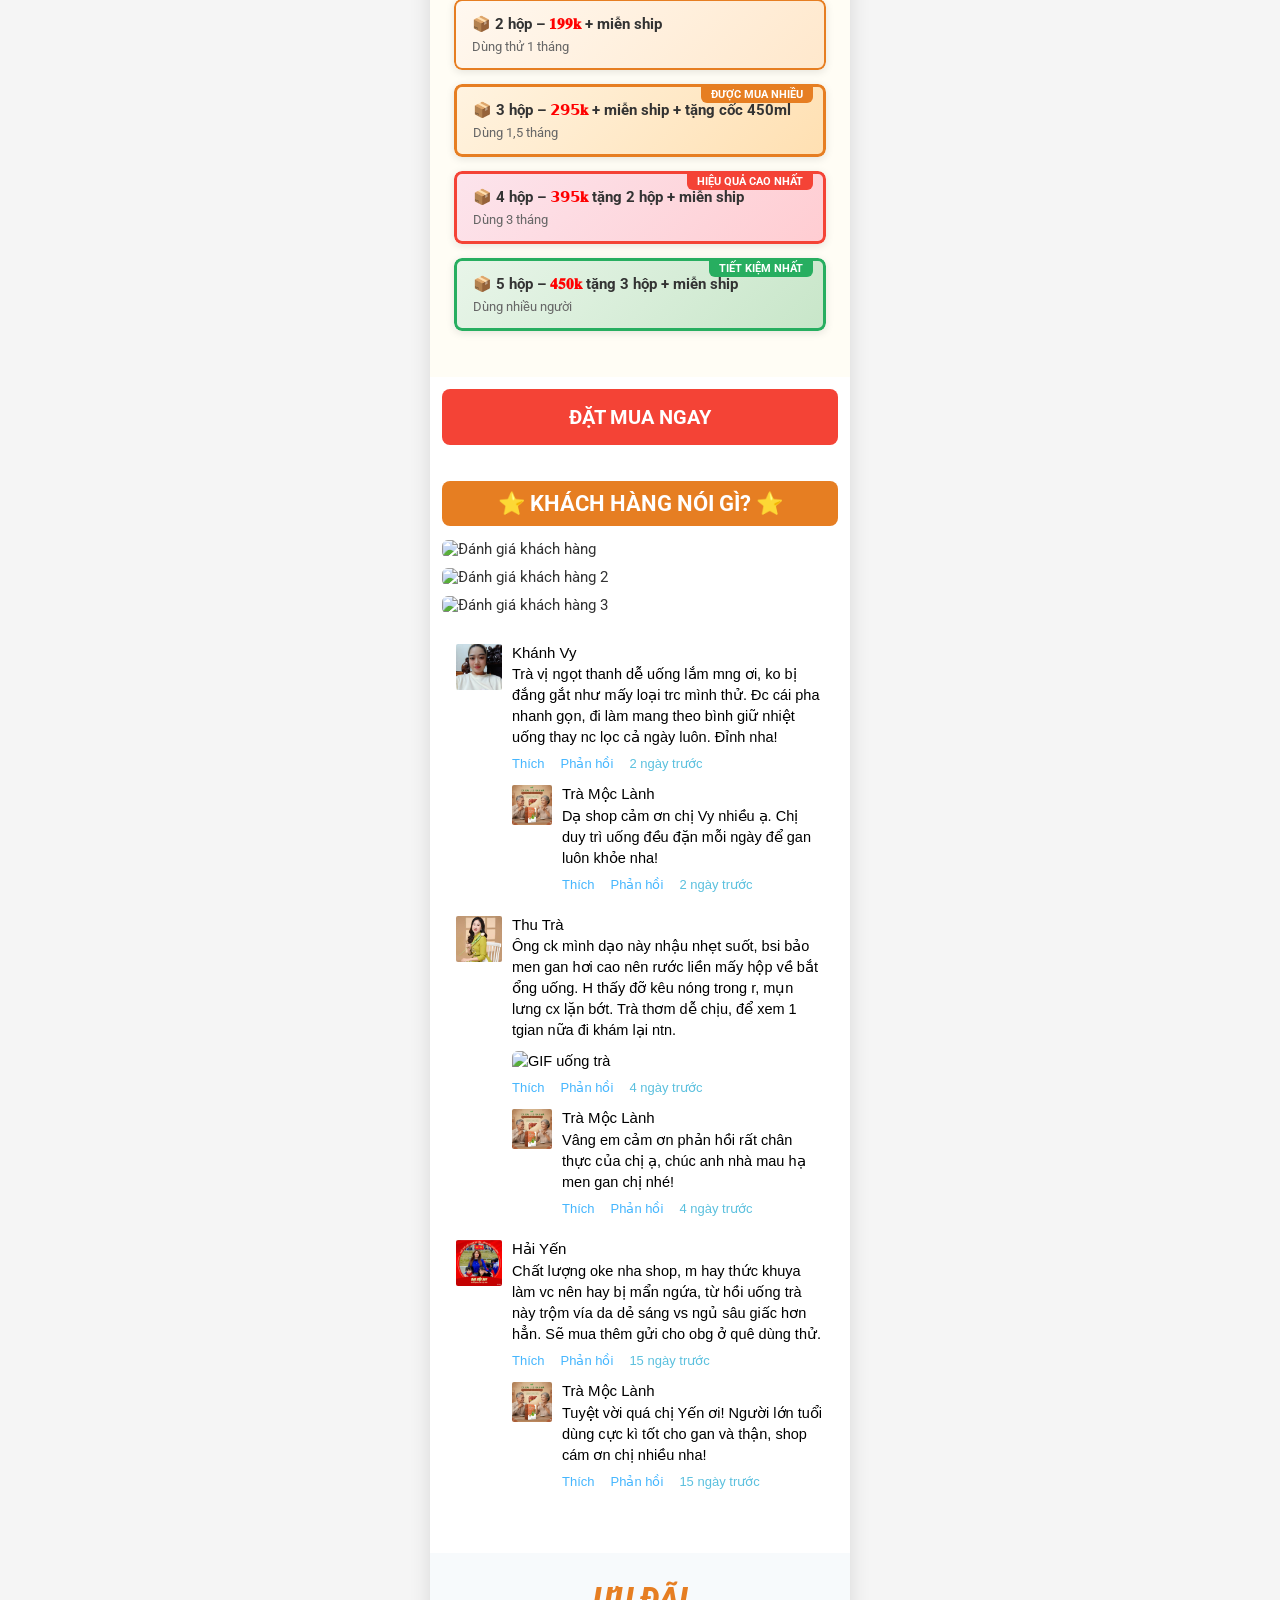
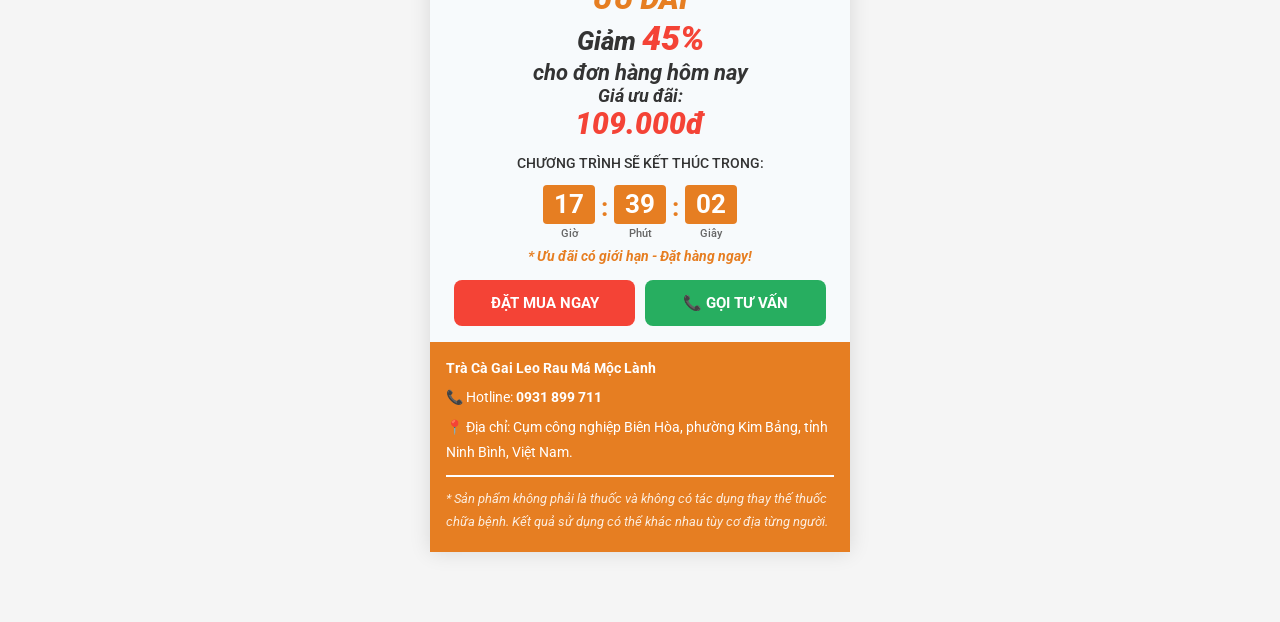
==== commit f836d9c4: "feat: change gallery slides to feedback3, feedback4, feedback5, feedback6" ====
--- a/index.html
+++ b/index.html
@@ -330,17 +330,13 @@
       <!-- Gallery -->
       <div class="gallery-container" id="gallery">
         <div class="gallery-slide active" style="background-image:url('https://content.pancake.vn/1/s822x777/fwebp80/60/35/59/48/01b8b9b33f6f2ba8db31110119c1322aa31a8d52aeadc55af4730ef9-w:1316-h:1243-l:113332-t:image/jpeg.jpg')"></div>
-        <div class="gallery-slide" style="background-image:url('1782450917578_269667375250035620_g8470640923858179735_f8cb427dab874f87489d3a24a225c490.jpg')"></div>
-        <div class="gallery-slide" style="background-image:url('1782450917619_269667375250035620_g8470640923858179735_eaea49ea8a64a27f38072887e8db52a1.jpg')"></div>
-        <div class="gallery-slide" style="background-image:url('1782450917655_269667375250035620_g8470640923858179735_fdc935706017df5982be78991abb1327.jpg')"></div>
+        <div class="gallery-slide" style="background-image:url('Trà cà gai leo rau má_files/feedback3.jpg')"></div>
+        <div class="gallery-slide" style="background-image:url('Trà cà gai leo rau má_files/feedback4.jpg')"></div>
+        <div class="gallery-slide" style="background-image:url('Trà cà gai leo rau má_files/feedback5.jpg')"></div>
+        <div class="gallery-slide" style="background-image:url('Trà cà gai leo rau má_files/feedback6.jpg')"></div>
         <div class="gallery-slide">
           <video src="1782450917690_269667375250035620_g8470640923858179735.mp4" playsinline controls loop muted></video>
         </div>
-        <div class="gallery-slide" style="background-image:url('1782450917732_269667375250035620_g8470640923858179735_ab4fa566186111a39b9f2b2975a288b1.jpg')"></div>
-        <div class="gallery-slide" style="background-image:url('1782450917770_269667375250035620_g8470640923858179735_4dbfb8ec44f5ac2be251b76cf24b7ce7.jpg')"></div>
-        <div class="gallery-slide" style="background-image:url('1782450917807_269667375250035620_g8470640923858179735_13f9bdce9d2bbc5270e964fd4c1b52dd.jpg')"></div>
-        <div class="gallery-slide" style="background-image:url('1782450917846_269667375250035620_g8470640923858179735_4ef304b7e30cb4f022c75ff75d3b9919.jpg')"></div>
-        <div class="gallery-slide" style="background-image:url('1782450917894_269667375250035620_g8470640923858179735_48fb0a1451dc0d2f9f17b461adeee486.jpg')"></div>
 
         <button class="gallery-nav-btn prev">&#8249;</button>
         <button class="gallery-nav-btn next">&#8250;</button>
@@ -349,17 +345,13 @@
       <!-- Thumbs -->
       <div class="gallery-thumbs">
         <div class="gallery-thumb active" style="background-image:url('https://content.pancake.vn/1/s822x777/fwebp80/60/35/59/48/01b8b9b33f6f2ba8db31110119c1322aa31a8d52aeadc55af4730ef9-w:1316-h:1243-l:113332-t:image/jpeg.jpg')"></div>
-        <div class="gallery-thumb" style="background-image:url('1782450917578_269667375250035620_g8470640923858179735_f8cb427dab874f87489d3a24a225c490.jpg')"></div>
-        <div class="gallery-thumb" style="background-image:url('1782450917619_269667375250035620_g8470640923858179735_eaea49ea8a64a27f38072887e8db52a1.jpg')"></div>
-        <div class="gallery-thumb" style="background-image:url('1782450917655_269667375250035620_g8470640923858179735_fdc935706017df5982be78991abb1327.jpg')"></div>
+        <div class="gallery-thumb" style="background-image:url('Trà cà gai leo rau má_files/feedback3.jpg')"></div>
+        <div class="gallery-thumb" style="background-image:url('Trà cà gai leo rau má_files/feedback4.jpg')"></div>
+        <div class="gallery-thumb" style="background-image:url('Trà cà gai leo rau má_files/feedback5.jpg')"></div>
+        <div class="gallery-thumb" style="background-image:url('Trà cà gai leo rau má_files/feedback6.jpg')"></div>
         <div class="gallery-thumb video-thumb">
           <span class="play-icon">▶</span>
         </div>
-        <div class="gallery-thumb" style="background-image:url('1782450917732_269667375250035620_g8470640923858179735_ab4fa566186111a39b9f2b2975a288b1.jpg')"></div>
-        <div class="gallery-thumb" style="background-image:url('1782450917770_269667375250035620_g8470640923858179735_4dbfb8ec44f5ac2be251b76cf24b7ce7.jpg')"></div>
-        <div class="gallery-thumb" style="background-image:url('1782450917807_269667375250035620_g8470640923858179735_13f9bdce9d2bbc5270e964fd4c1b52dd.jpg')"></div>
-        <div class="gallery-thumb" style="background-image:url('1782450917846_269667375250035620_g8470640923858179735_4ef304b7e30cb4f022c75ff75d3b9919.jpg')"></div>
-        <div class="gallery-thumb" style="background-image:url('1782450917894_269667375250035620_g8470640923858179735_48fb0a1451dc0d2f9f17b461adeee486.jpg')"></div>
       </div>
 
       <!-- Product name + price (TOP) -->
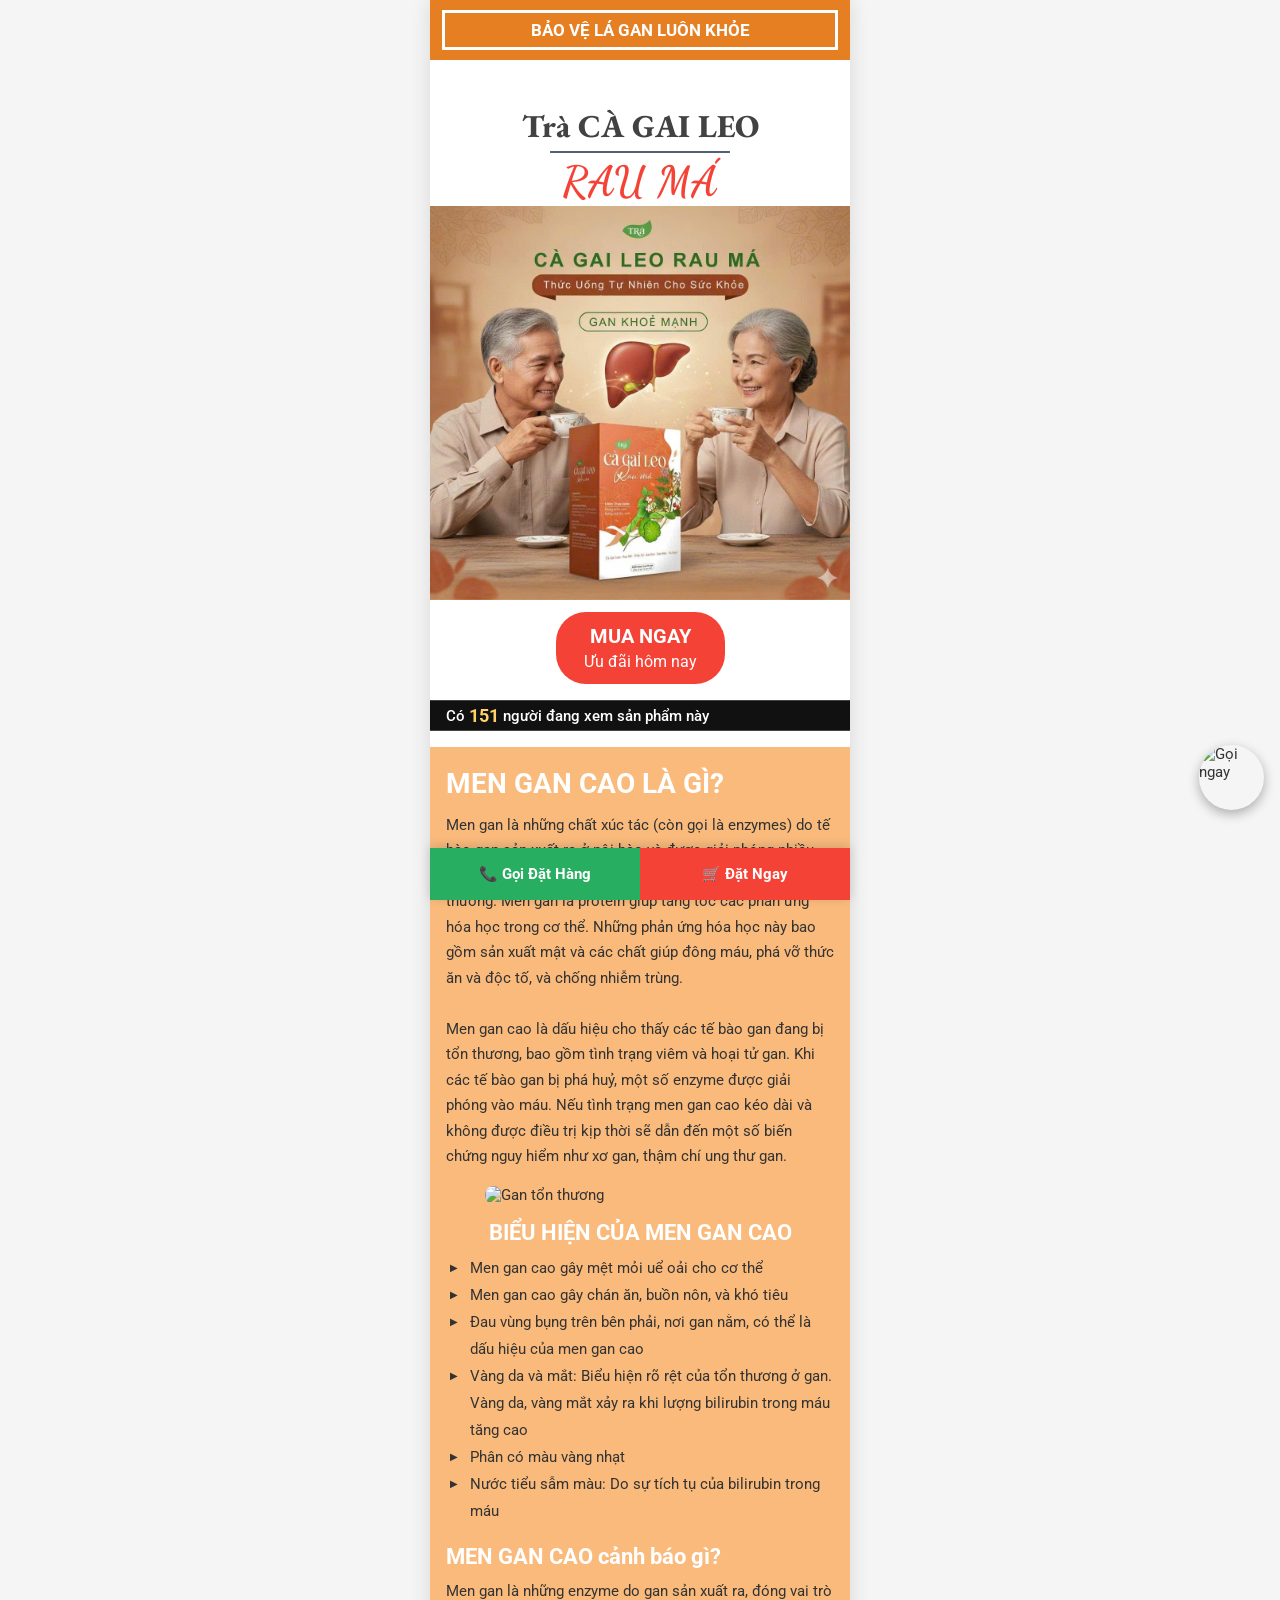
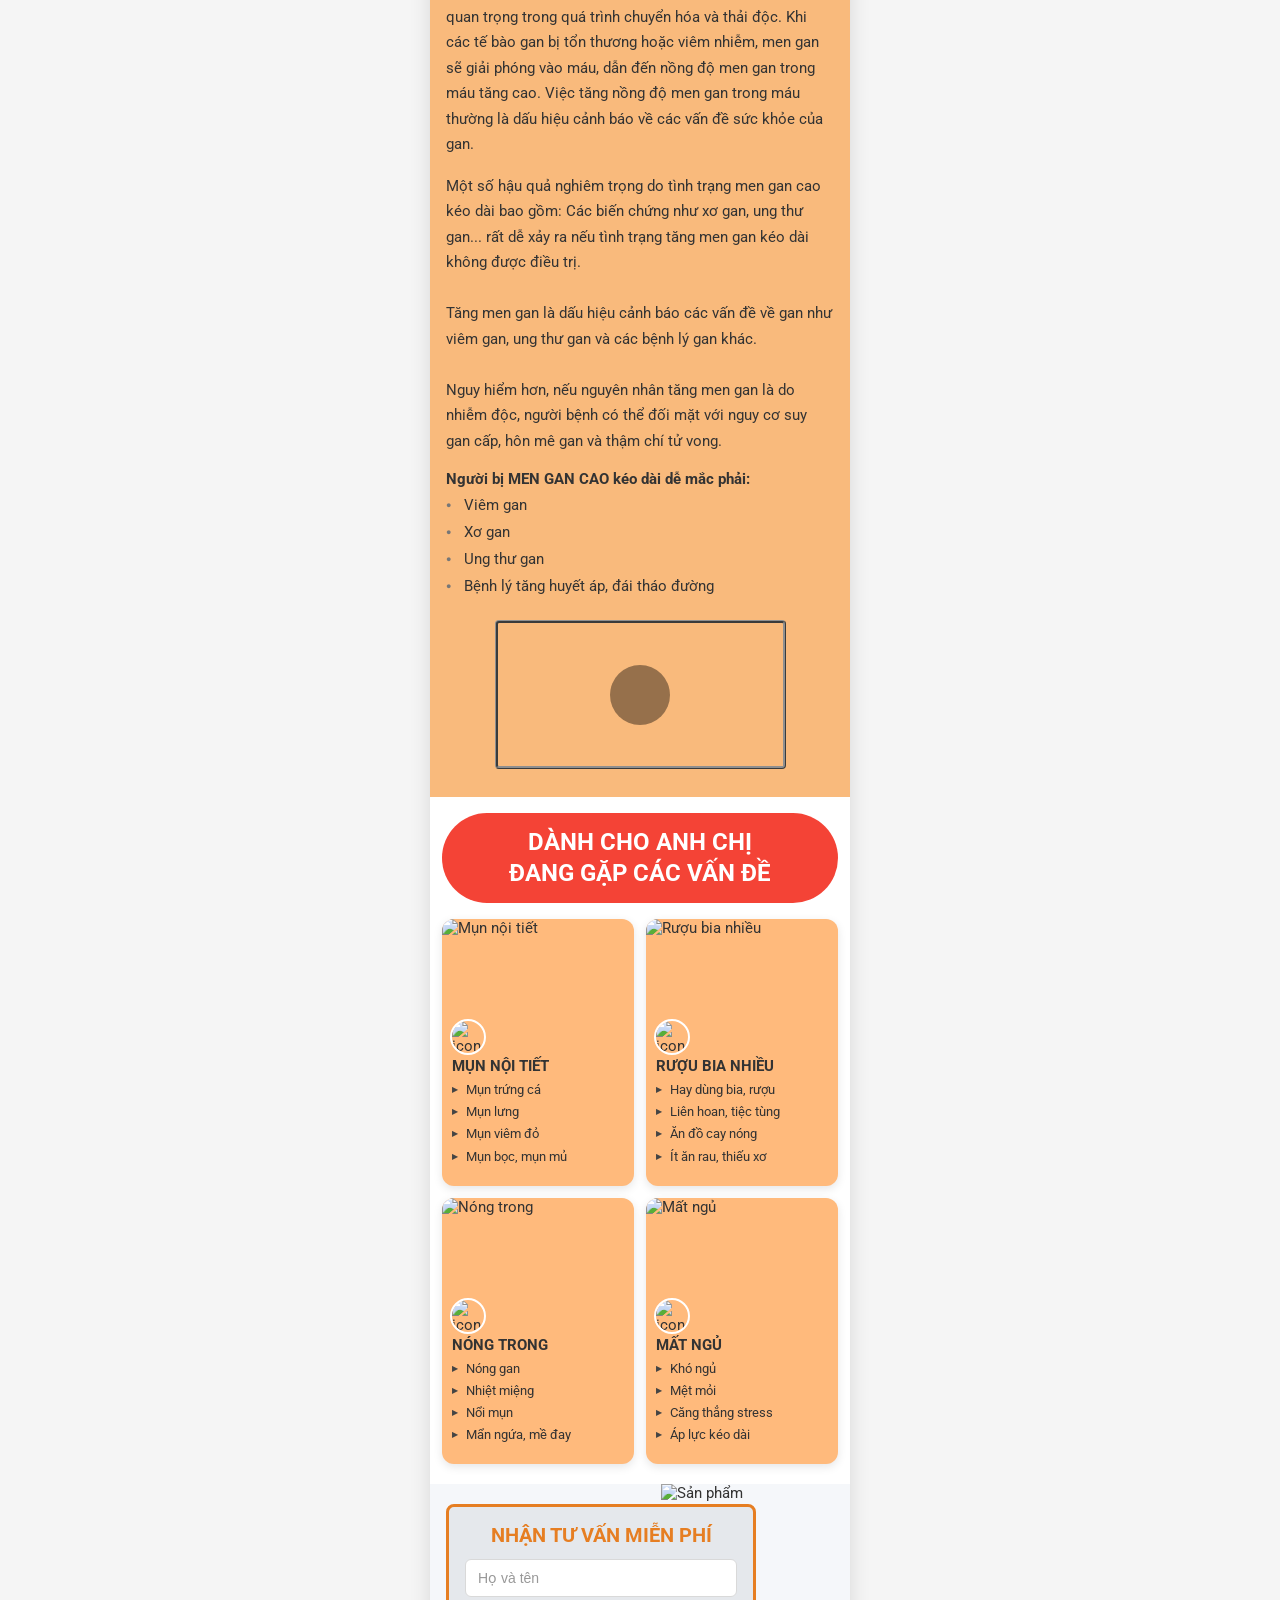
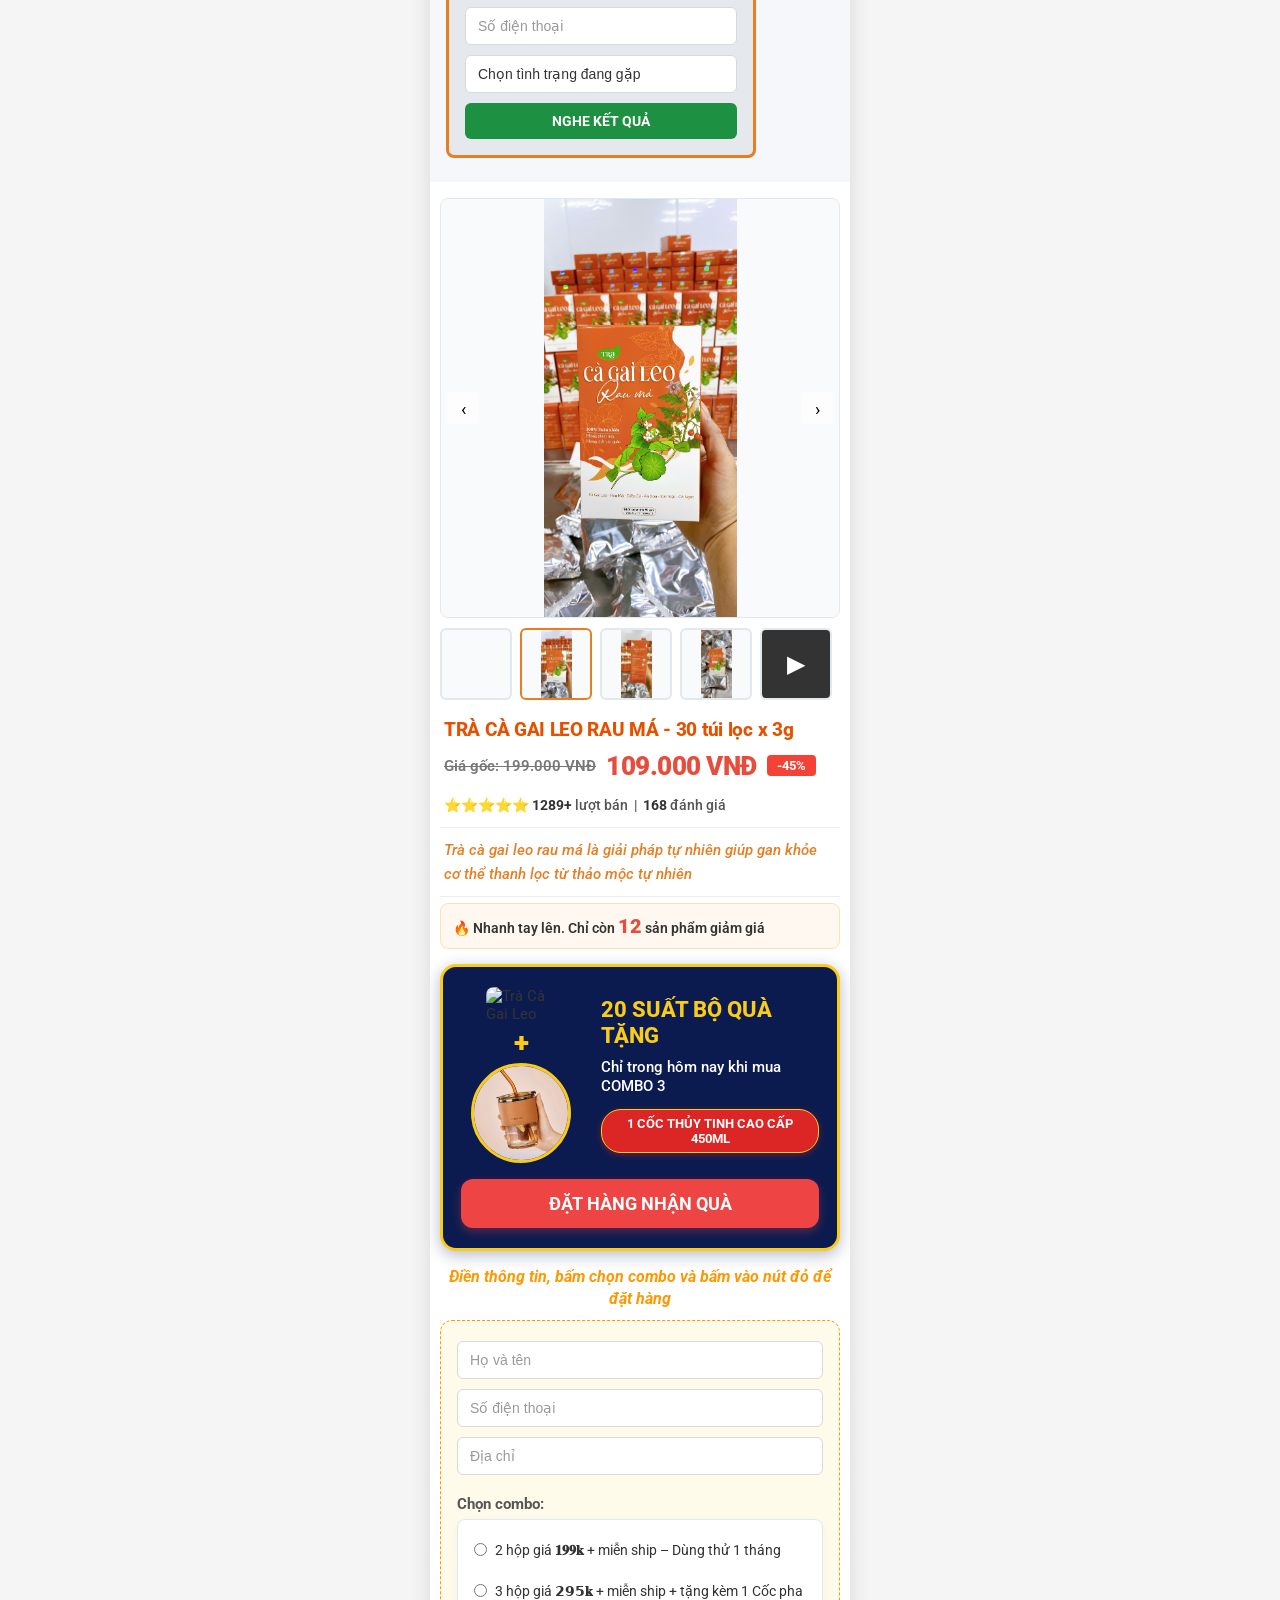
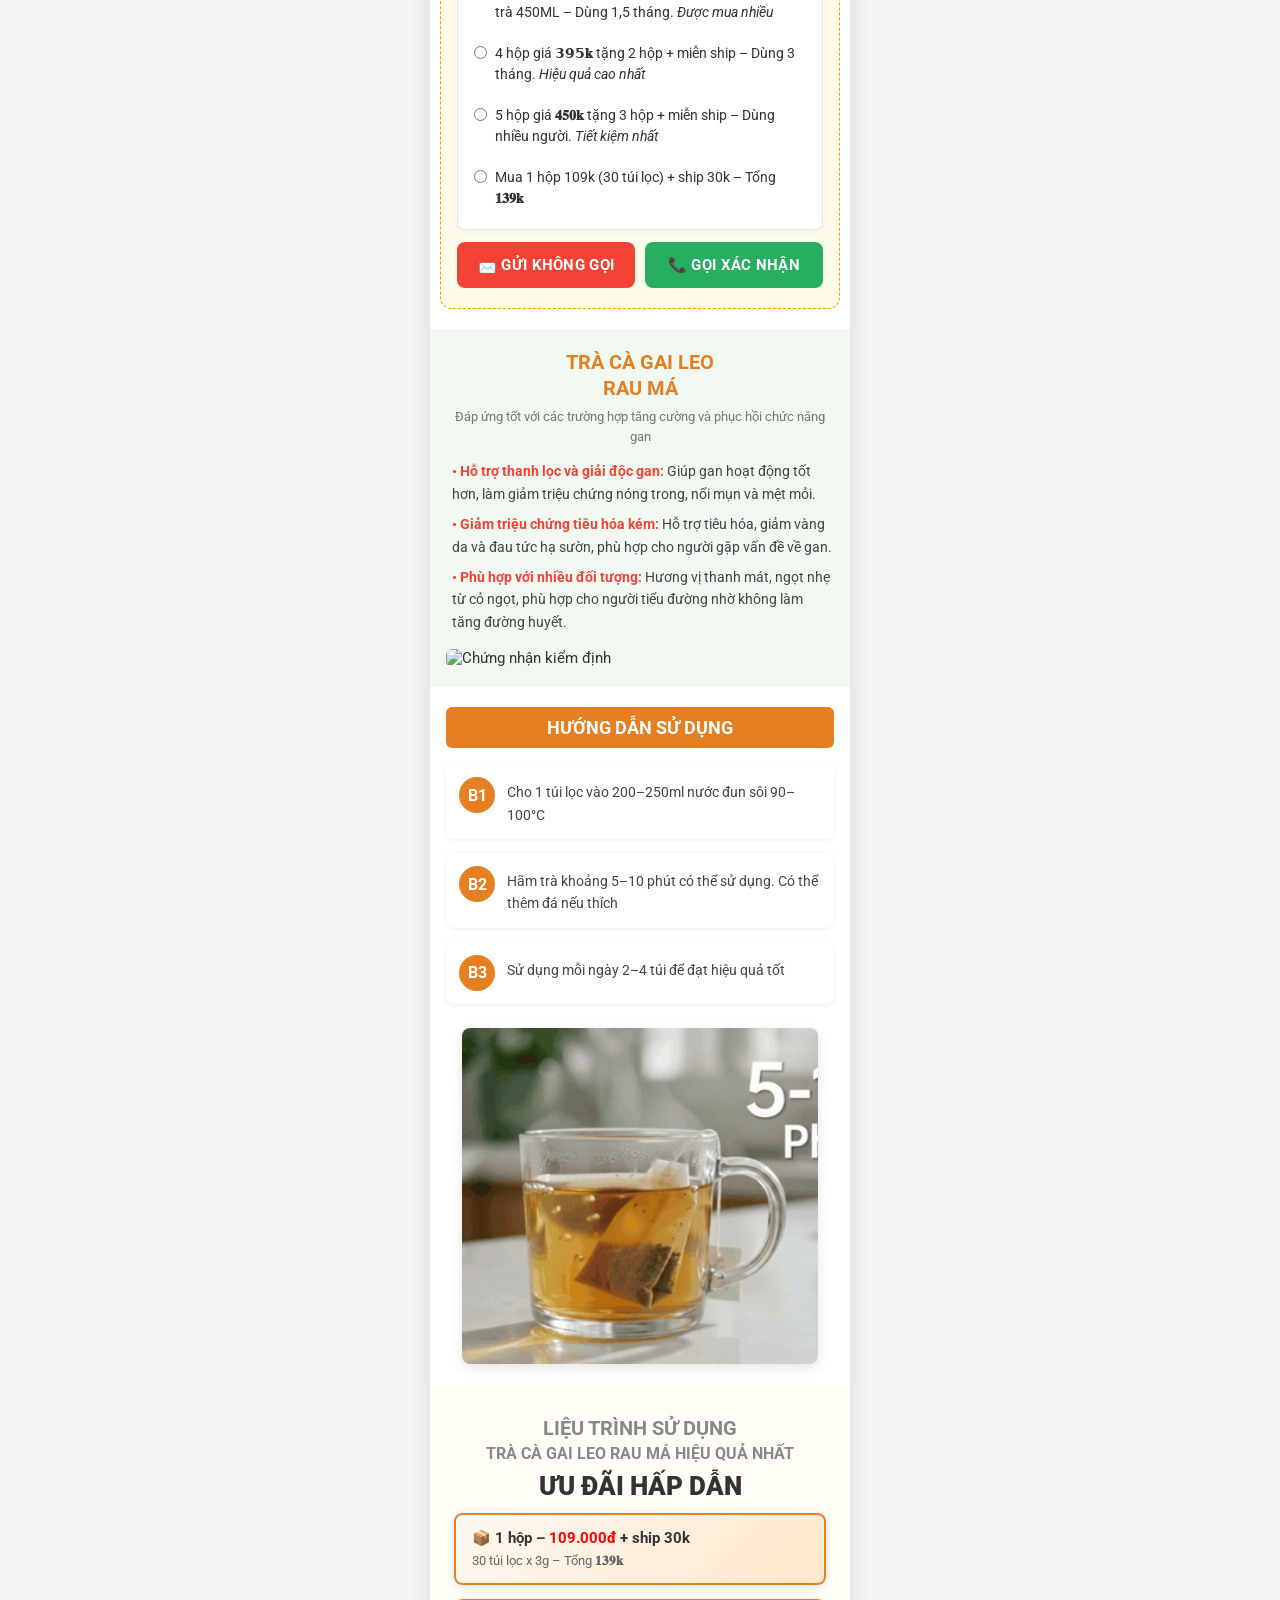
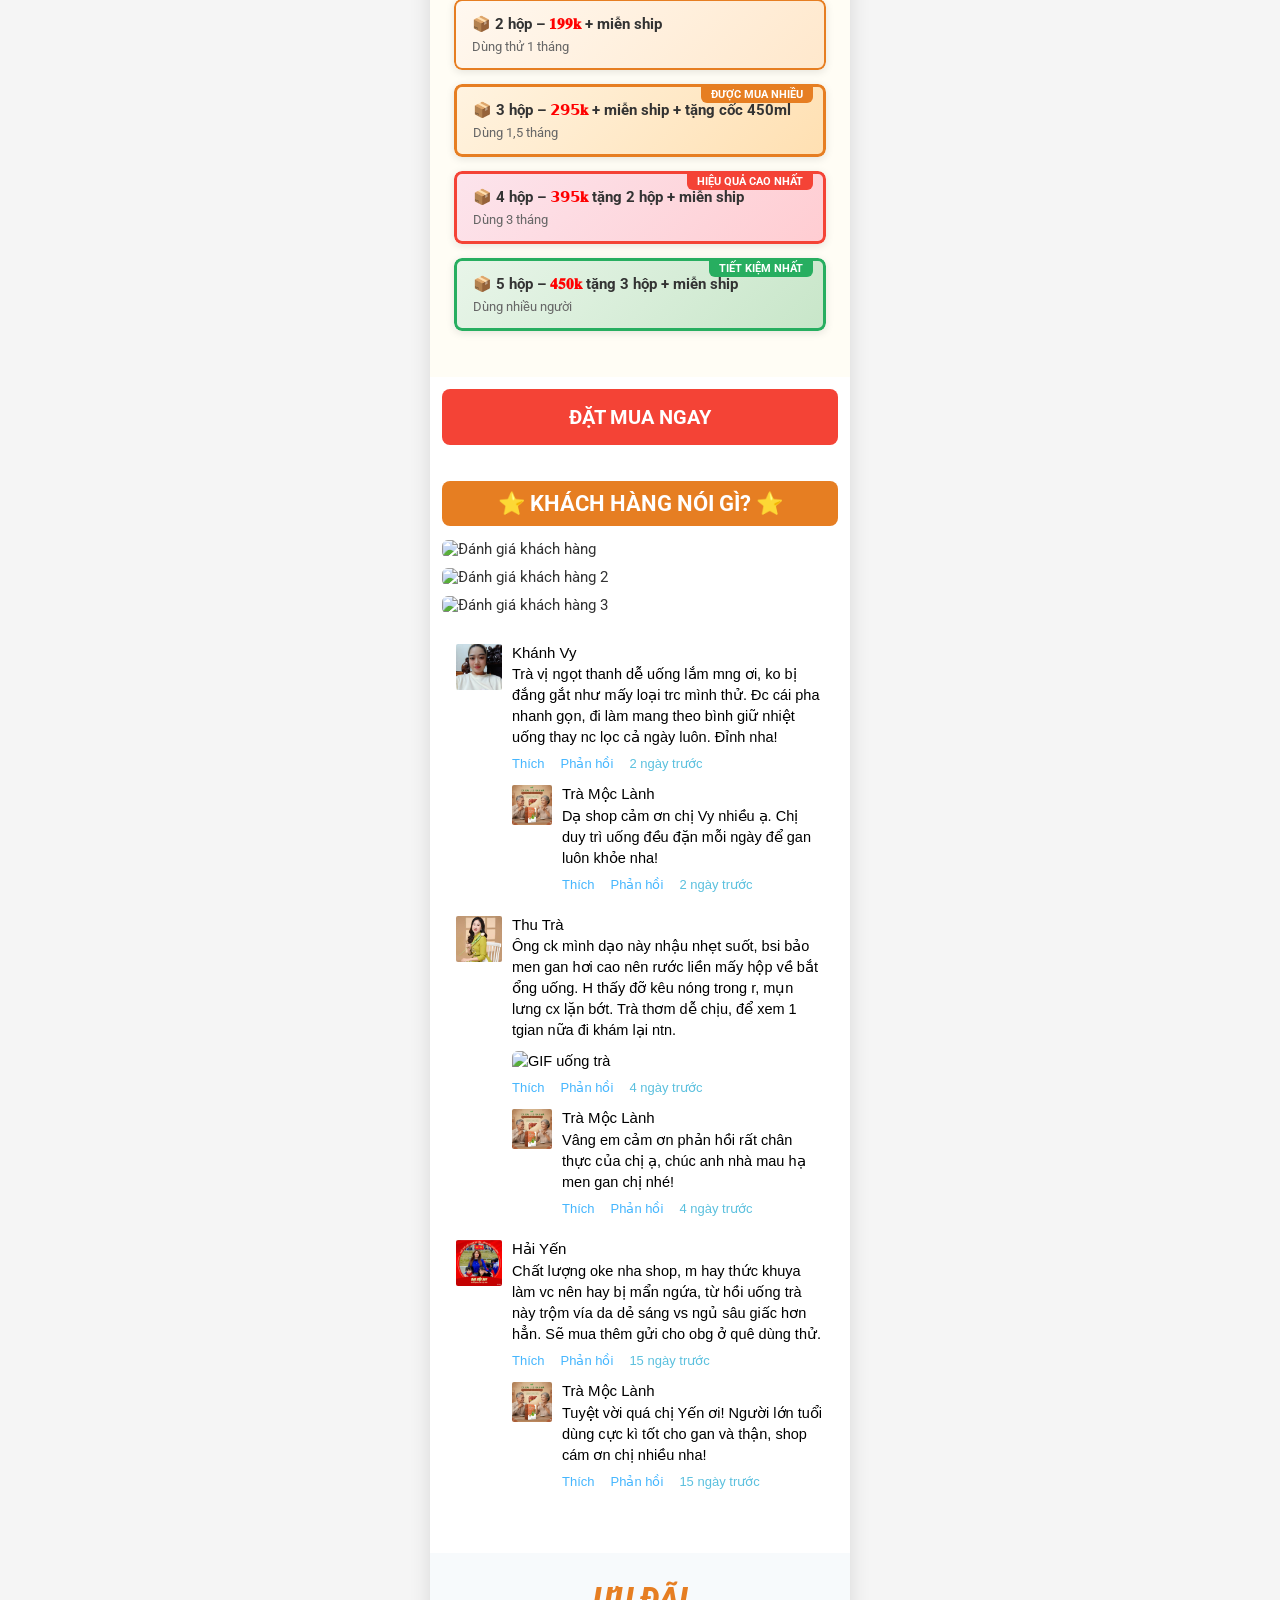
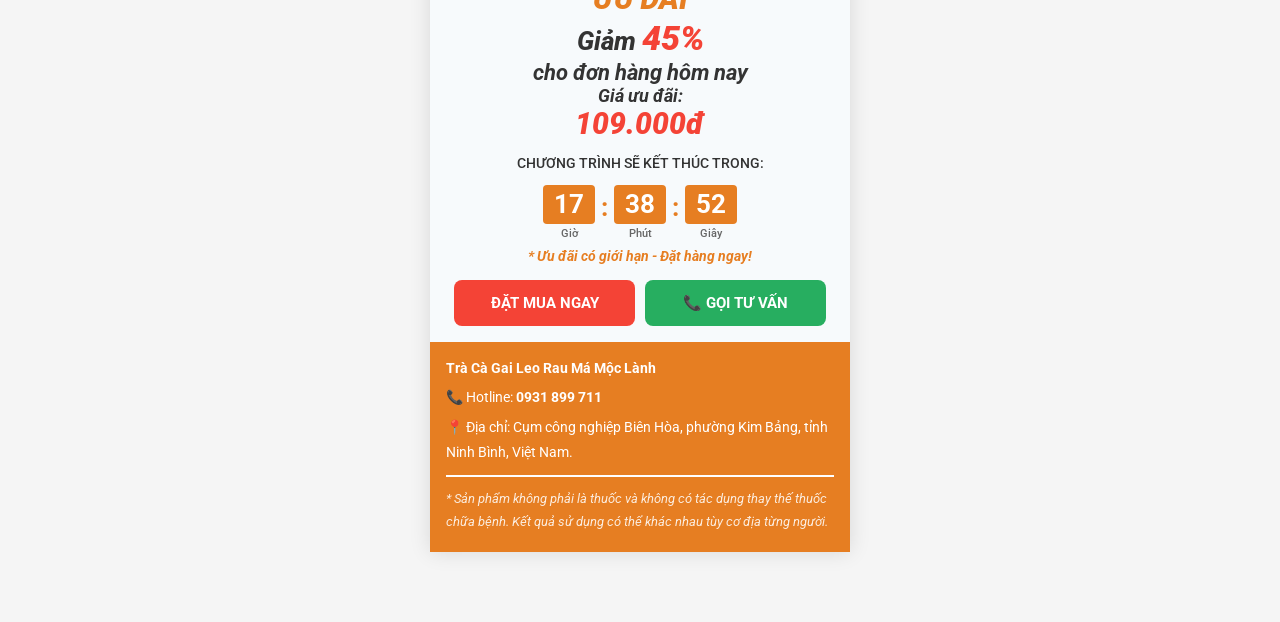
==== commit 170f715a: "feat: append feedback3, feedback4, feedback5, feedback6 images to the existing gallery" ====
--- a/index.html
+++ b/index.html
@@ -330,13 +330,21 @@
       <!-- Gallery -->
       <div class="gallery-container" id="gallery">
         <div class="gallery-slide active" style="background-image:url('https://content.pancake.vn/1/s822x777/fwebp80/60/35/59/48/01b8b9b33f6f2ba8db31110119c1322aa31a8d52aeadc55af4730ef9-w:1316-h:1243-l:113332-t:image/jpeg.jpg')"></div>
+        <div class="gallery-slide" style="background-image:url('1782450917578_269667375250035620_g8470640923858179735_f8cb427dab874f87489d3a24a225c490.jpg')"></div>
+        <div class="gallery-slide" style="background-image:url('1782450917619_269667375250035620_g8470640923858179735_eaea49ea8a64a27f38072887e8db52a1.jpg')"></div>
+        <div class="gallery-slide" style="background-image:url('1782450917655_269667375250035620_g8470640923858179735_fdc935706017df5982be78991abb1327.jpg')"></div>
+        <div class="gallery-slide">
+          <video src="1782450917690_269667375250035620_g8470640923858179735.mp4" playsinline controls loop muted></video>
+        </div>
+        <div class="gallery-slide" style="background-image:url('1782450917732_269667375250035620_g8470640923858179735_ab4fa566186111a39b9f2b2975a288b1.jpg')"></div>
+        <div class="gallery-slide" style="background-image:url('1782450917770_269667375250035620_g8470640923858179735_4dbfb8ec44f5ac2be251b76cf24b7ce7.jpg')"></div>
+        <div class="gallery-slide" style="background-image:url('1782450917807_269667375250035620_g8470640923858179735_13f9bdce9d2bbc5270e964fd4c1b52dd.jpg')"></div>
+        <div class="gallery-slide" style="background-image:url('1782450917846_269667375250035620_g8470640923858179735_4ef304b7e30cb4f022c75ff75d3b9919.jpg')"></div>
+        <div class="gallery-slide" style="background-image:url('1782450917894_269667375250035620_g8470640923858179735_48fb0a1451dc0d2f9f17b461adeee486.jpg')"></div>
         <div class="gallery-slide" style="background-image:url('Trà cà gai leo rau má_files/feedback3.jpg')"></div>
         <div class="gallery-slide" style="background-image:url('Trà cà gai leo rau má_files/feedback4.jpg')"></div>
         <div class="gallery-slide" style="background-image:url('Trà cà gai leo rau má_files/feedback5.jpg')"></div>
         <div class="gallery-slide" style="background-image:url('Trà cà gai leo rau má_files/feedback6.jpg')"></div>
-        <div class="gallery-slide">
-          <video src="1782450917690_269667375250035620_g8470640923858179735.mp4" playsinline controls loop muted></video>
-        </div>
 
         <button class="gallery-nav-btn prev">&#8249;</button>
         <button class="gallery-nav-btn next">&#8250;</button>
@@ -345,13 +353,21 @@
       <!-- Thumbs -->
       <div class="gallery-thumbs">
         <div class="gallery-thumb active" style="background-image:url('https://content.pancake.vn/1/s822x777/fwebp80/60/35/59/48/01b8b9b33f6f2ba8db31110119c1322aa31a8d52aeadc55af4730ef9-w:1316-h:1243-l:113332-t:image/jpeg.jpg')"></div>
+        <div class="gallery-thumb" style="background-image:url('1782450917578_269667375250035620_g8470640923858179735_f8cb427dab874f87489d3a24a225c490.jpg')"></div>
+        <div class="gallery-thumb" style="background-image:url('1782450917619_269667375250035620_g8470640923858179735_eaea49ea8a64a27f38072887e8db52a1.jpg')"></div>
+        <div class="gallery-thumb" style="background-image:url('1782450917655_269667375250035620_g8470640923858179735_fdc935706017df5982be78991abb1327.jpg')"></div>
+        <div class="gallery-thumb video-thumb">
+          <span class="play-icon">▶</span>
+        </div>
+        <div class="gallery-thumb" style="background-image:url('1782450917732_269667375250035620_g8470640923858179735_ab4fa566186111a39b9f2b2975a288b1.jpg')"></div>
+        <div class="gallery-thumb" style="background-image:url('1782450917770_269667375250035620_g8470640923858179735_4dbfb8ec44f5ac2be251b76cf24b7ce7.jpg')"></div>
+        <div class="gallery-thumb" style="background-image:url('1782450917807_269667375250035620_g8470640923858179735_13f9bdce9d2bbc5270e964fd4c1b52dd.jpg')"></div>
+        <div class="gallery-thumb" style="background-image:url('1782450917846_269667375250035620_g8470640923858179735_4ef304b7e30cb4f022c75ff75d3b9919.jpg')"></div>
+        <div class="gallery-thumb" style="background-image:url('1782450917894_269667375250035620_g8470640923858179735_48fb0a1451dc0d2f9f17b461adeee486.jpg')"></div>
         <div class="gallery-thumb" style="background-image:url('Trà cà gai leo rau má_files/feedback3.jpg')"></div>
         <div class="gallery-thumb" style="background-image:url('Trà cà gai leo rau má_files/feedback4.jpg')"></div>
         <div class="gallery-thumb" style="background-image:url('Trà cà gai leo rau má_files/feedback5.jpg')"></div>
         <div class="gallery-thumb" style="background-image:url('Trà cà gai leo rau má_files/feedback6.jpg')"></div>
-        <div class="gallery-thumb video-thumb">
-          <span class="play-icon">▶</span>
-        </div>
       </div>
 
       <!-- Product name + price (TOP) -->
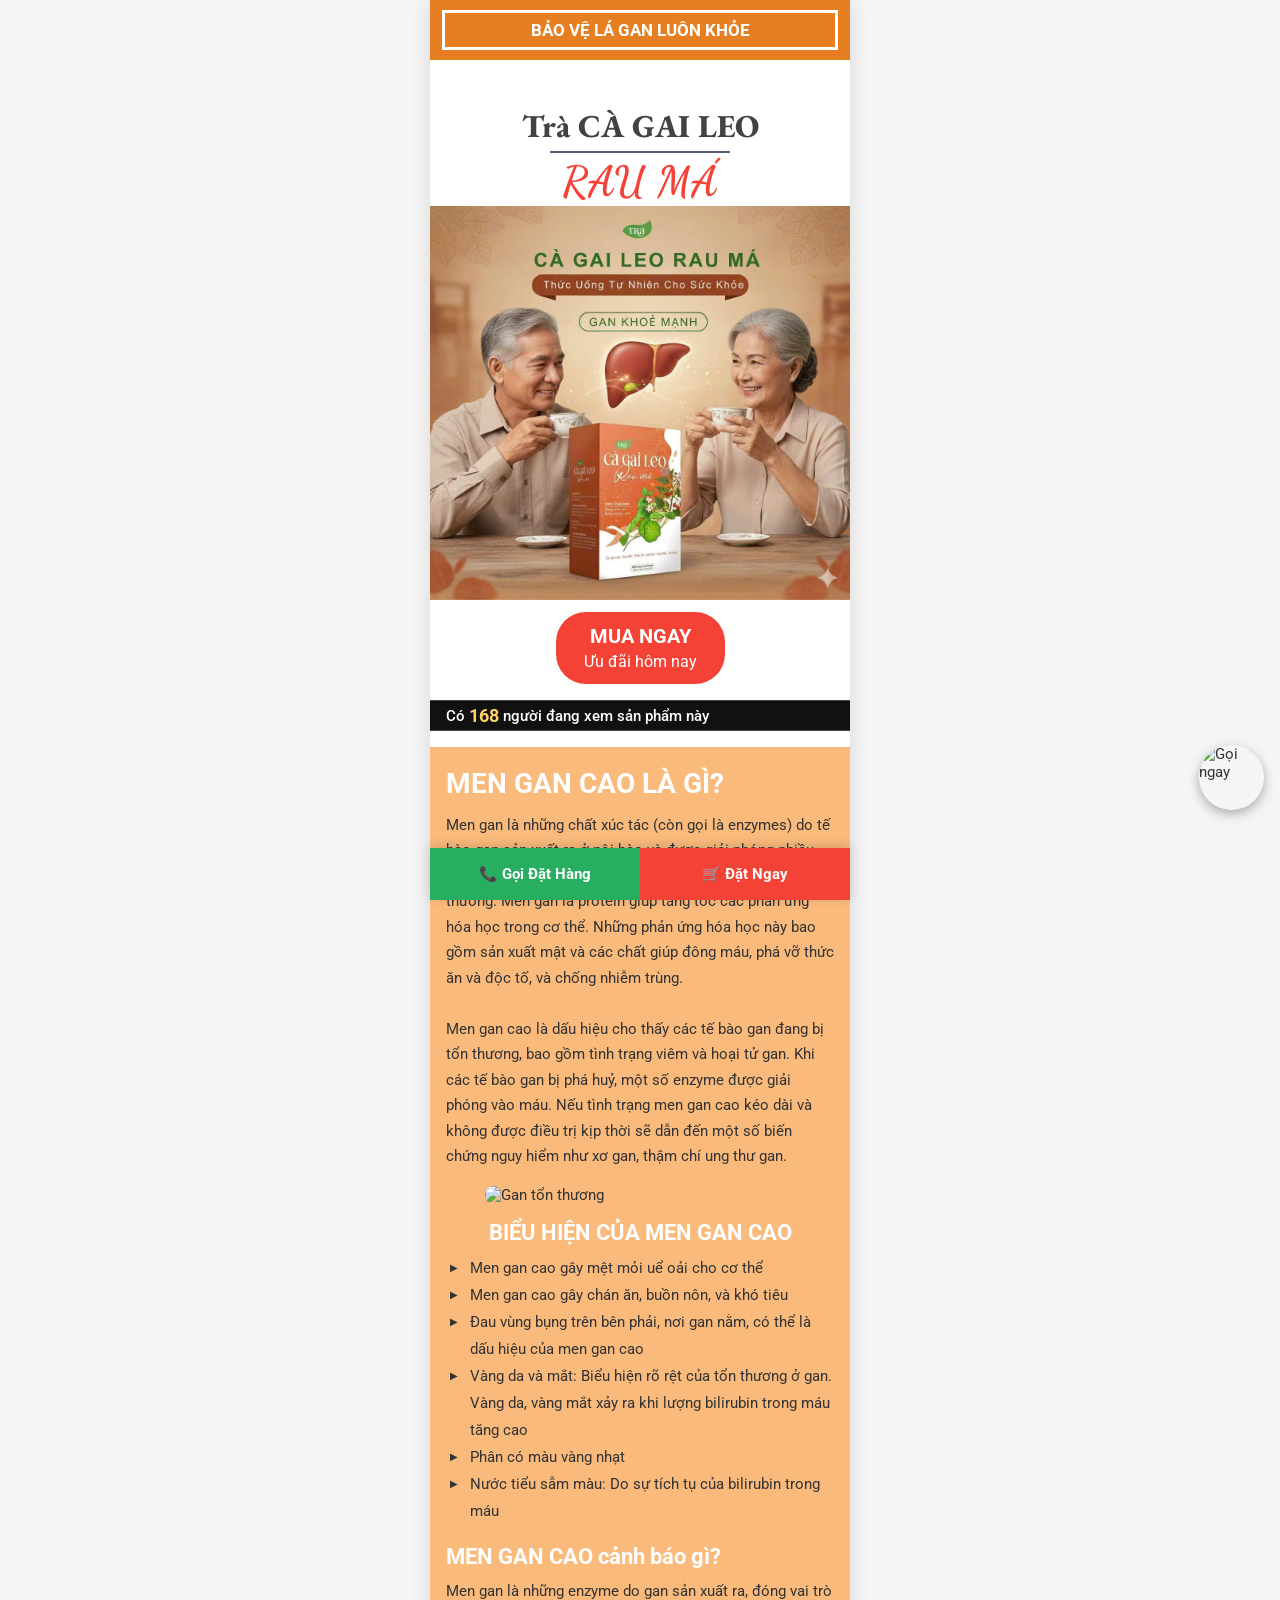
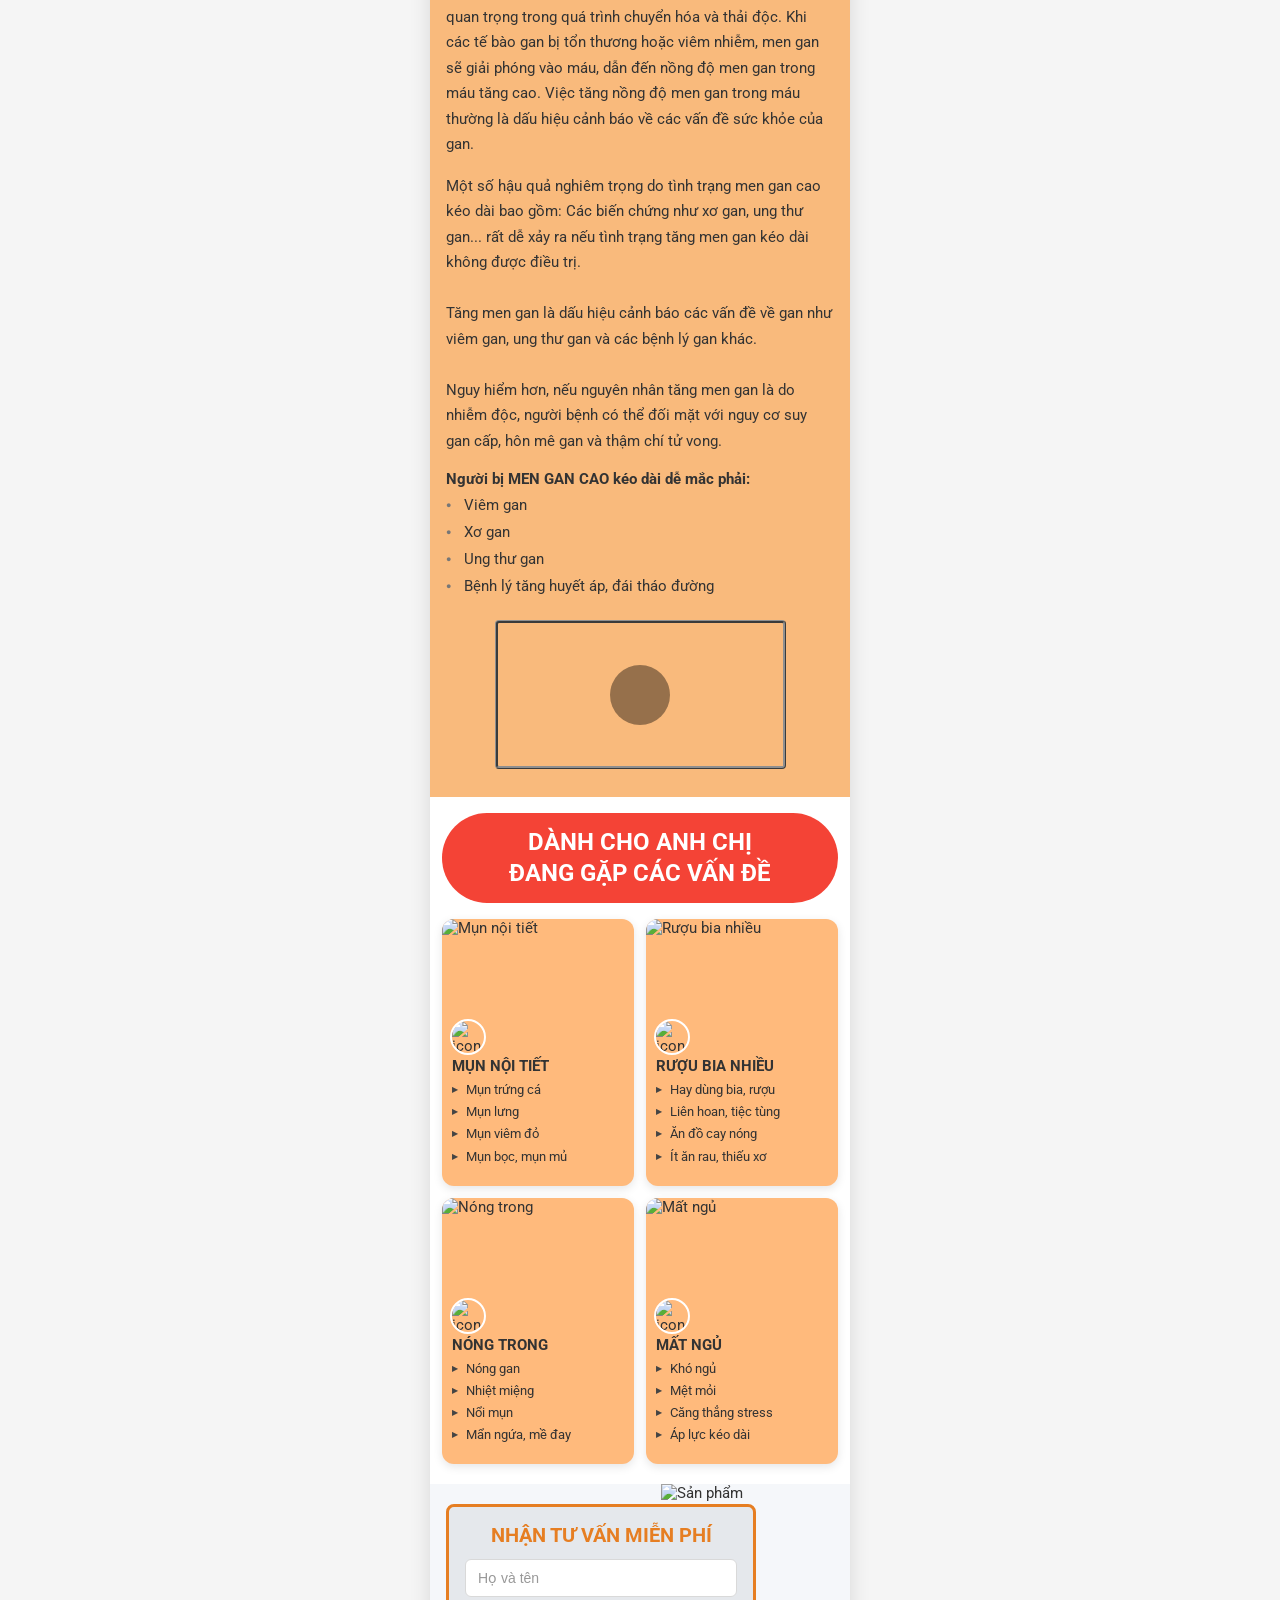
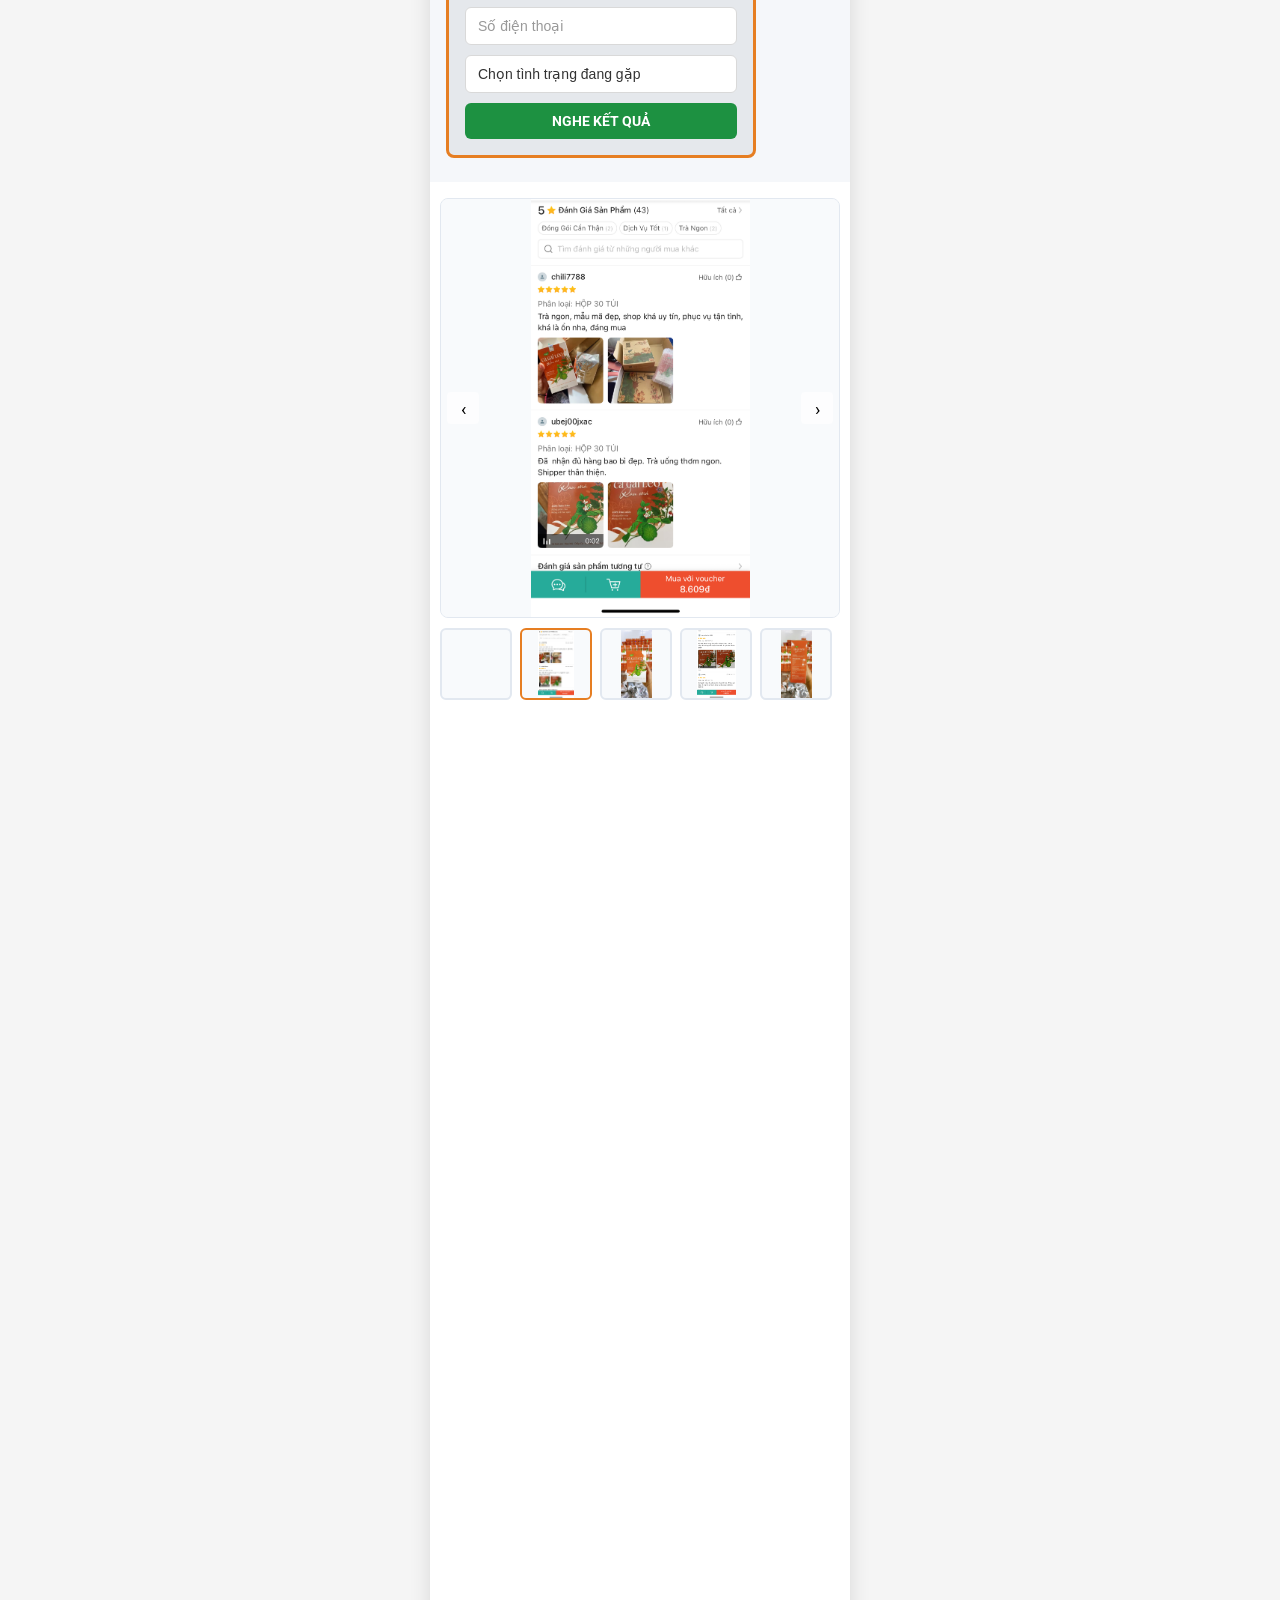
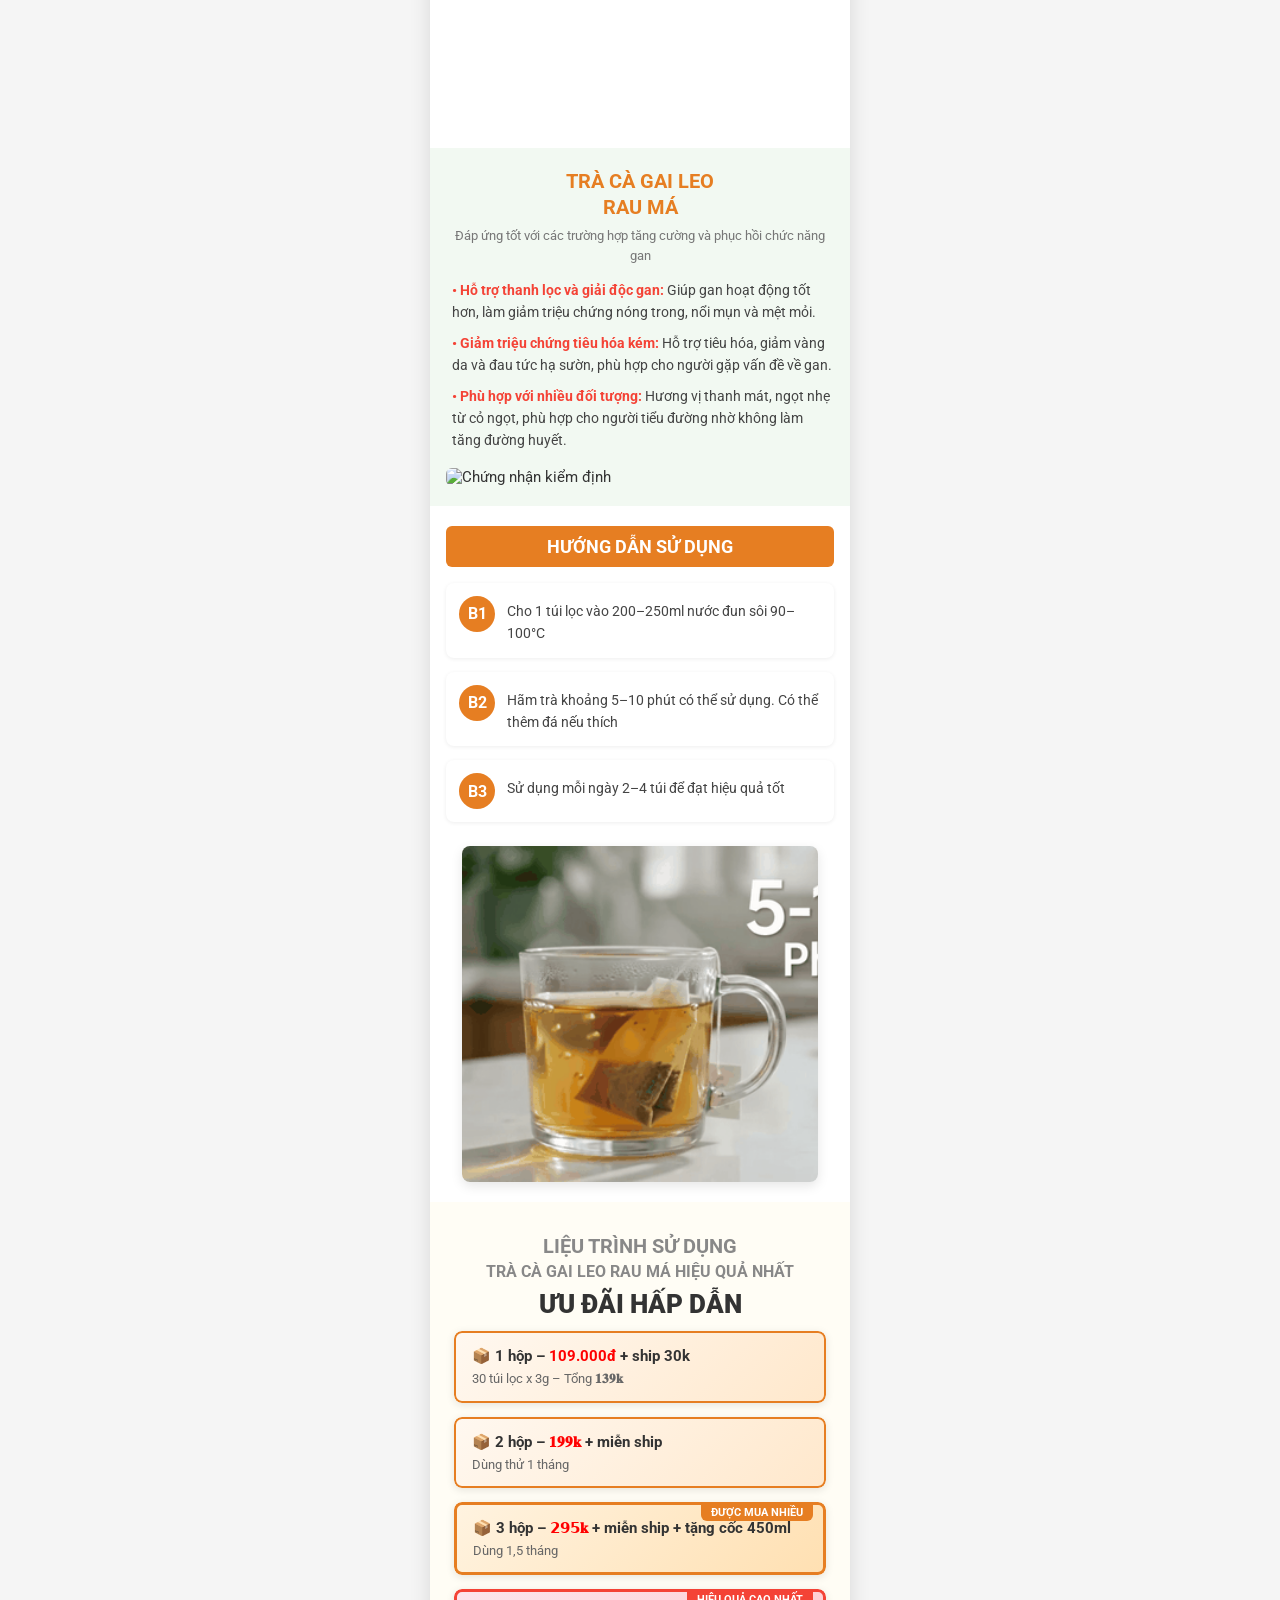
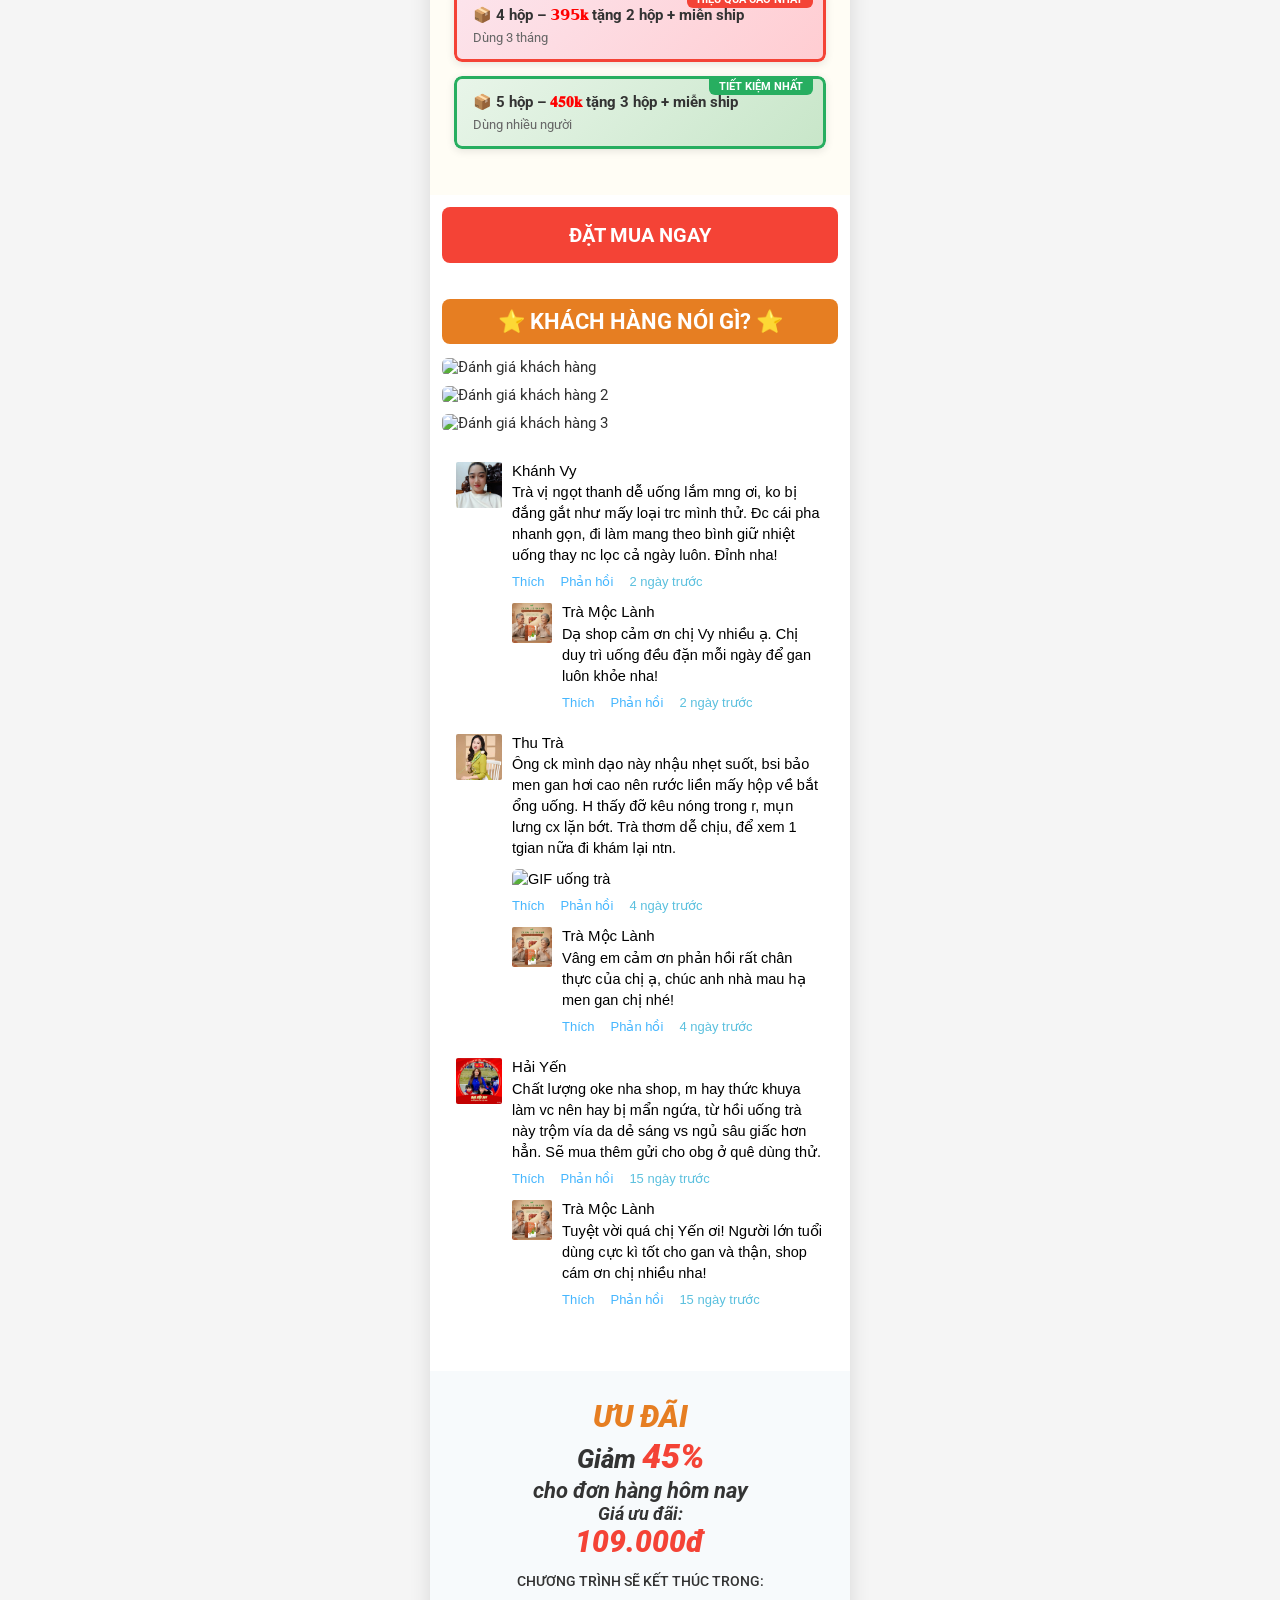
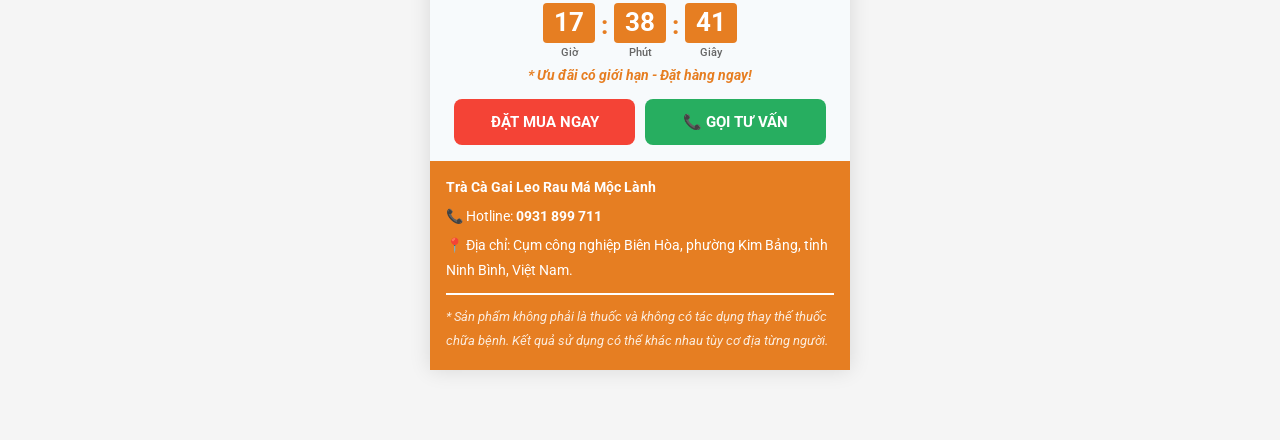
==== commit 0feed596: "feat: alternate warehouse product and feedback images in gallery" ====
--- a/index.html
+++ b/index.html
@@ -330,21 +330,21 @@
       <!-- Gallery -->
       <div class="gallery-container" id="gallery">
         <div class="gallery-slide active" style="background-image:url('https://content.pancake.vn/1/s822x777/fwebp80/60/35/59/48/01b8b9b33f6f2ba8db31110119c1322aa31a8d52aeadc55af4730ef9-w:1316-h:1243-l:113332-t:image/jpeg.jpg')"></div>
+        <div class="gallery-slide" style="background-image:url('Trà cà gai leo rau má_files/feedback3.jpg')"></div>
         <div class="gallery-slide" style="background-image:url('1782450917578_269667375250035620_g8470640923858179735_f8cb427dab874f87489d3a24a225c490.jpg')"></div>
+        <div class="gallery-slide" style="background-image:url('Trà cà gai leo rau má_files/feedback4.jpg')"></div>
         <div class="gallery-slide" style="background-image:url('1782450917619_269667375250035620_g8470640923858179735_eaea49ea8a64a27f38072887e8db52a1.jpg')"></div>
+        <div class="gallery-slide" style="background-image:url('Trà cà gai leo rau má_files/feedback5.jpg')"></div>
         <div class="gallery-slide" style="background-image:url('1782450917655_269667375250035620_g8470640923858179735_fdc935706017df5982be78991abb1327.jpg')"></div>
+        <div class="gallery-slide" style="background-image:url('Trà cà gai leo rau má_files/feedback6.jpg')"></div>
+        <div class="gallery-slide" style="background-image:url('1782450917732_269667375250035620_g8470640923858179735_ab4fa566186111a39b9f2b2975a288b1.jpg')"></div>
         <div class="gallery-slide">
           <video src="1782450917690_269667375250035620_g8470640923858179735.mp4" playsinline controls loop muted></video>
         </div>
-        <div class="gallery-slide" style="background-image:url('1782450917732_269667375250035620_g8470640923858179735_ab4fa566186111a39b9f2b2975a288b1.jpg')"></div>
         <div class="gallery-slide" style="background-image:url('1782450917770_269667375250035620_g8470640923858179735_4dbfb8ec44f5ac2be251b76cf24b7ce7.jpg')"></div>
         <div class="gallery-slide" style="background-image:url('1782450917807_269667375250035620_g8470640923858179735_13f9bdce9d2bbc5270e964fd4c1b52dd.jpg')"></div>
         <div class="gallery-slide" style="background-image:url('1782450917846_269667375250035620_g8470640923858179735_4ef304b7e30cb4f022c75ff75d3b9919.jpg')"></div>
         <div class="gallery-slide" style="background-image:url('1782450917894_269667375250035620_g8470640923858179735_48fb0a1451dc0d2f9f17b461adeee486.jpg')"></div>
-        <div class="gallery-slide" style="background-image:url('Trà cà gai leo rau má_files/feedback3.jpg')"></div>
-        <div class="gallery-slide" style="background-image:url('Trà cà gai leo rau má_files/feedback4.jpg')"></div>
-        <div class="gallery-slide" style="background-image:url('Trà cà gai leo rau má_files/feedback5.jpg')"></div>
-        <div class="gallery-slide" style="background-image:url('Trà cà gai leo rau má_files/feedback6.jpg')"></div>
 
         <button class="gallery-nav-btn prev">&#8249;</button>
         <button class="gallery-nav-btn next">&#8250;</button>
@@ -353,22 +353,21 @@
       <!-- Thumbs -->
       <div class="gallery-thumbs">
         <div class="gallery-thumb active" style="background-image:url('https://content.pancake.vn/1/s822x777/fwebp80/60/35/59/48/01b8b9b33f6f2ba8db31110119c1322aa31a8d52aeadc55af4730ef9-w:1316-h:1243-l:113332-t:image/jpeg.jpg')"></div>
+        <div class="gallery-thumb" style="background-image:url('Trà cà gai leo rau má_files/feedback3.jpg')"></div>
         <div class="gallery-thumb" style="background-image:url('1782450917578_269667375250035620_g8470640923858179735_f8cb427dab874f87489d3a24a225c490.jpg')"></div>
+        <div class="gallery-thumb" style="background-image:url('Trà cà gai leo rau má_files/feedback4.jpg')"></div>
         <div class="gallery-thumb" style="background-image:url('1782450917619_269667375250035620_g8470640923858179735_eaea49ea8a64a27f38072887e8db52a1.jpg')"></div>
+        <div class="gallery-thumb" style="background-image:url('Trà cà gai leo rau má_files/feedback5.jpg')"></div>
         <div class="gallery-thumb" style="background-image:url('1782450917655_269667375250035620_g8470640923858179735_fdc935706017df5982be78991abb1327.jpg')"></div>
+        <div class="gallery-thumb" style="background-image:url('Trà cà gai leo rau má_files/feedback6.jpg')"></div>
+        <div class="gallery-thumb" style="background-image:url('1782450917732_269667375250035620_g8470640923858179735_ab4fa566186111a39b9f2b2975a288b1.jpg')"></div>
         <div class="gallery-thumb video-thumb">
           <span class="play-icon">▶</span>
         </div>
-        <div class="gallery-thumb" style="background-image:url('1782450917732_269667375250035620_g8470640923858179735_ab4fa566186111a39b9f2b2975a288b1.jpg')"></div>
         <div class="gallery-thumb" style="background-image:url('1782450917770_269667375250035620_g8470640923858179735_4dbfb8ec44f5ac2be251b76cf24b7ce7.jpg')"></div>
         <div class="gallery-thumb" style="background-image:url('1782450917807_269667375250035620_g8470640923858179735_13f9bdce9d2bbc5270e964fd4c1b52dd.jpg')"></div>
         <div class="gallery-thumb" style="background-image:url('1782450917846_269667375250035620_g8470640923858179735_4ef304b7e30cb4f022c75ff75d3b9919.jpg')"></div>
         <div class="gallery-thumb" style="background-image:url('1782450917894_269667375250035620_g8470640923858179735_48fb0a1451dc0d2f9f17b461adeee486.jpg')"></div>
-        <div class="gallery-thumb" style="background-image:url('Trà cà gai leo rau má_files/feedback3.jpg')"></div>
-        <div class="gallery-thumb" style="background-image:url('Trà cà gai leo rau má_files/feedback4.jpg')"></div>
-        <div class="gallery-thumb" style="background-image:url('Trà cà gai leo rau má_files/feedback5.jpg')"></div>
-        <div class="gallery-thumb" style="background-image:url('Trà cà gai leo rau má_files/feedback6.jpg')"></div>
-      </div>
 
       <!-- Product name + price (TOP) -->
       <div class="product-info">
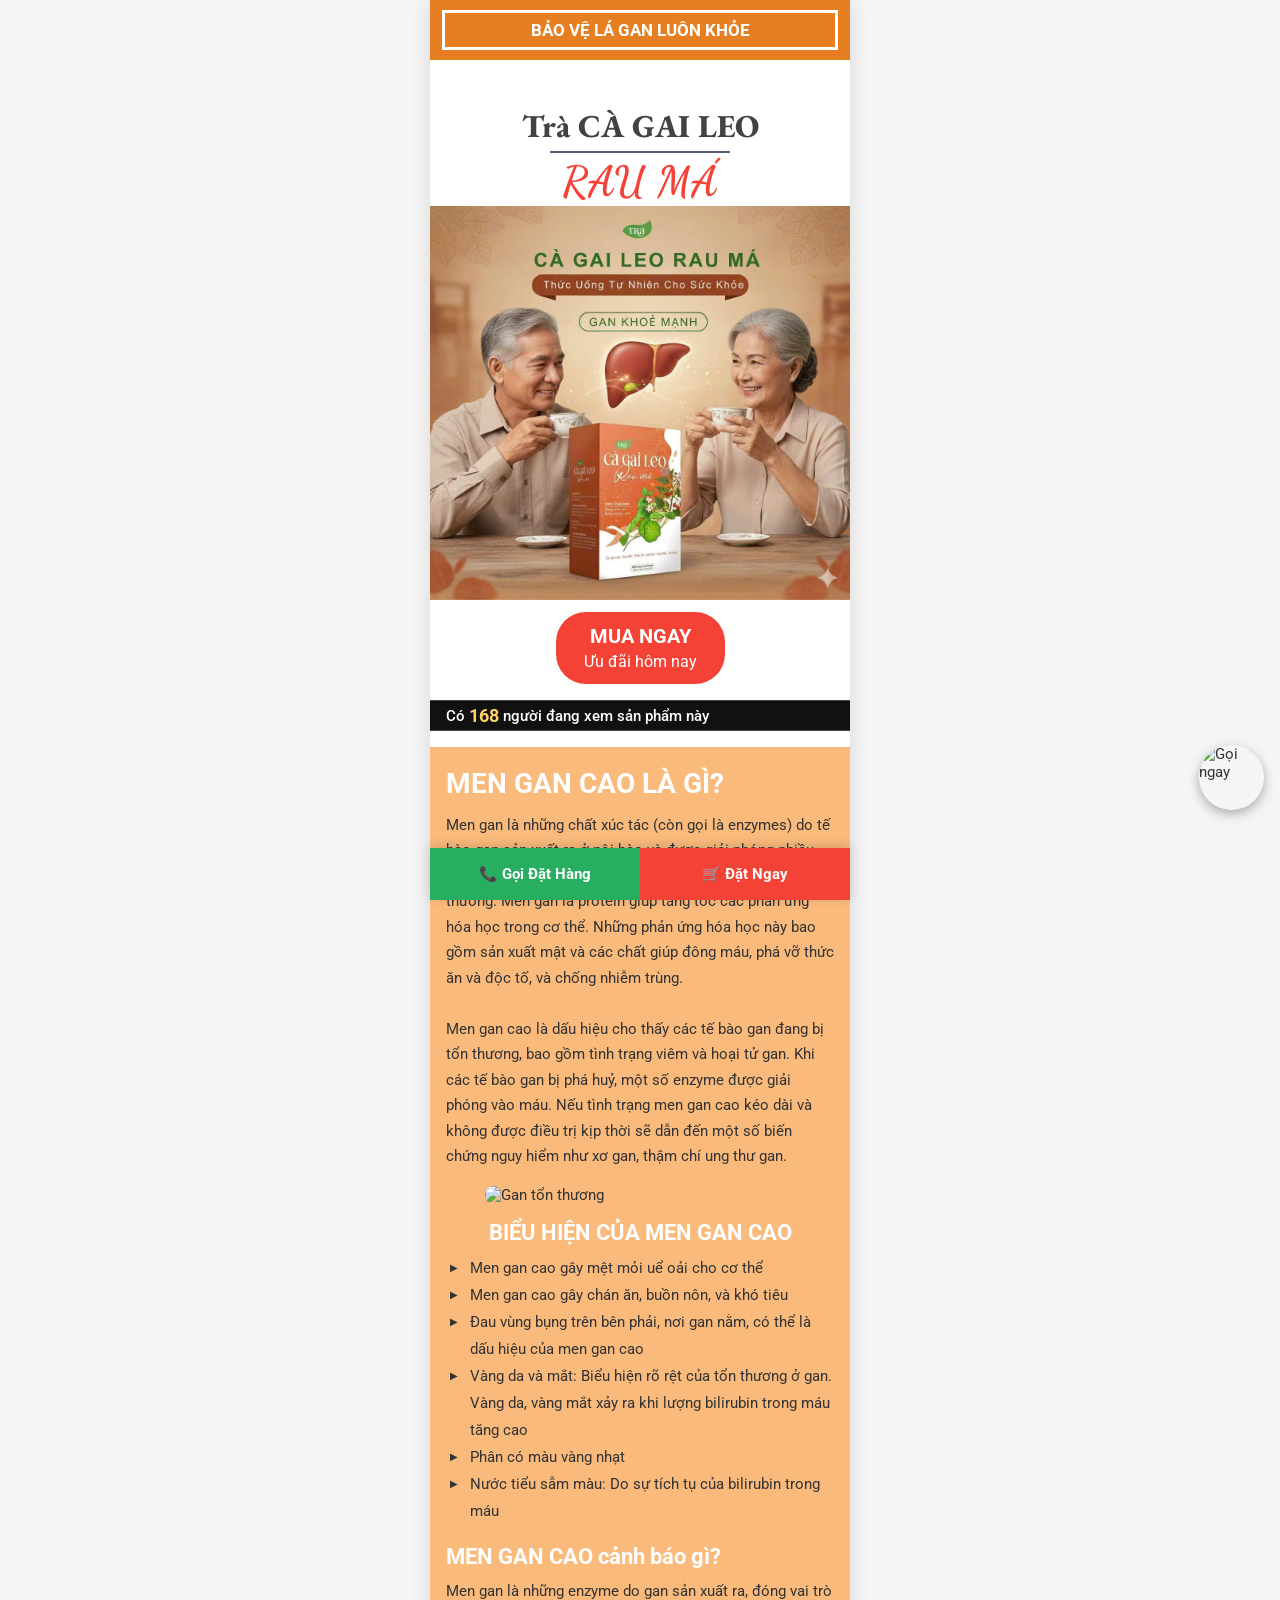
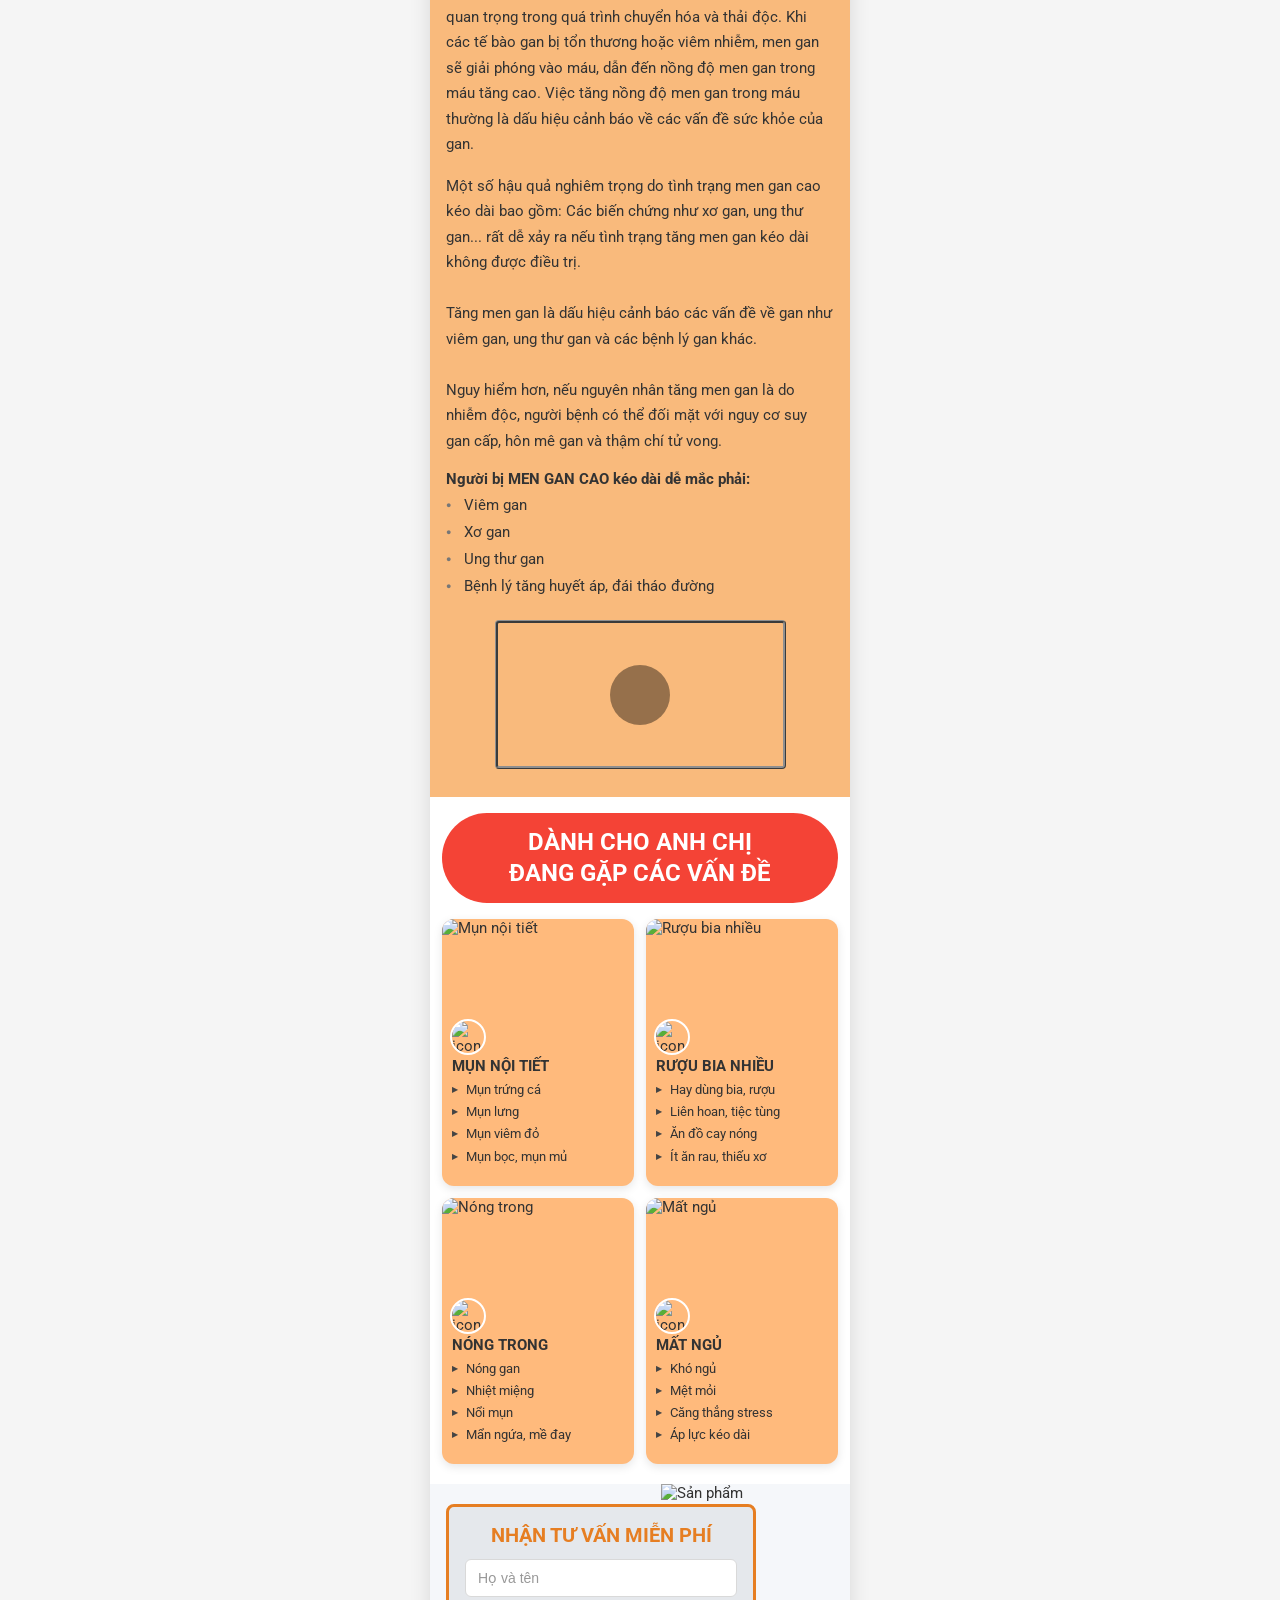
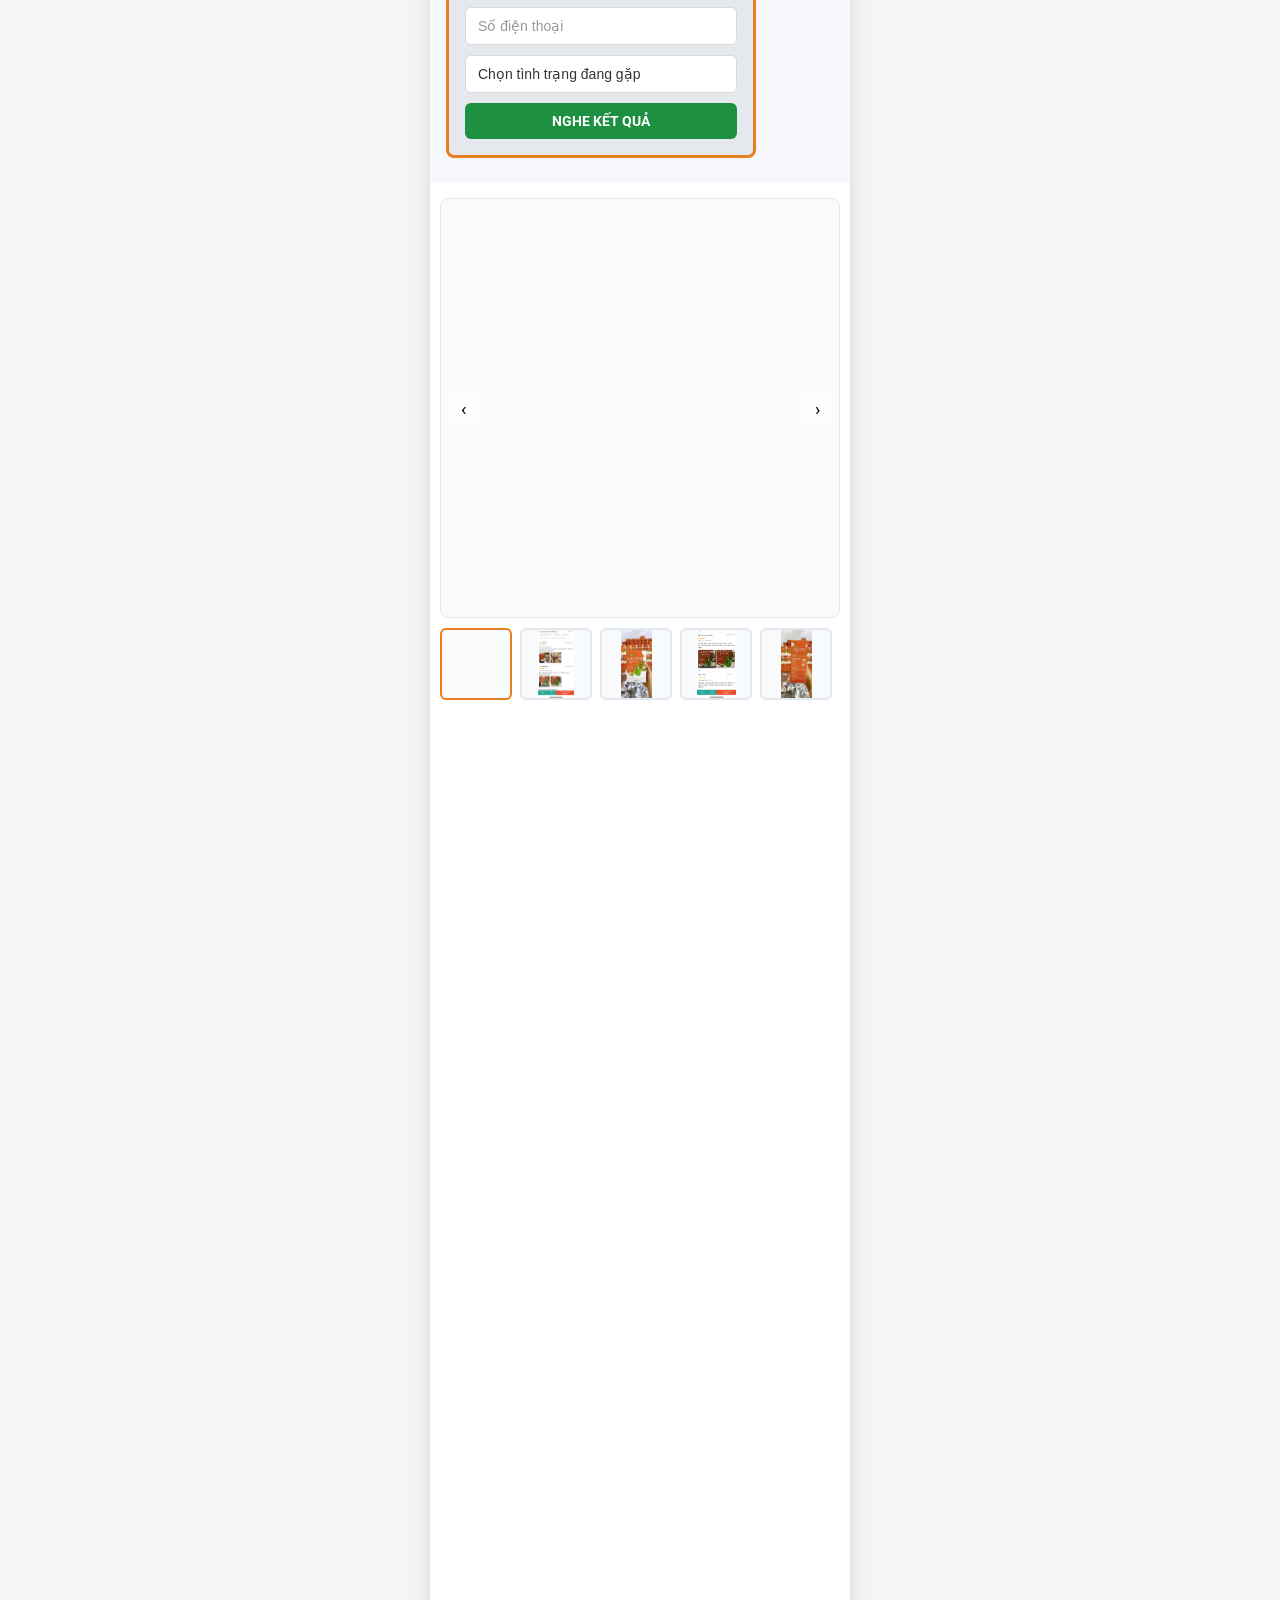
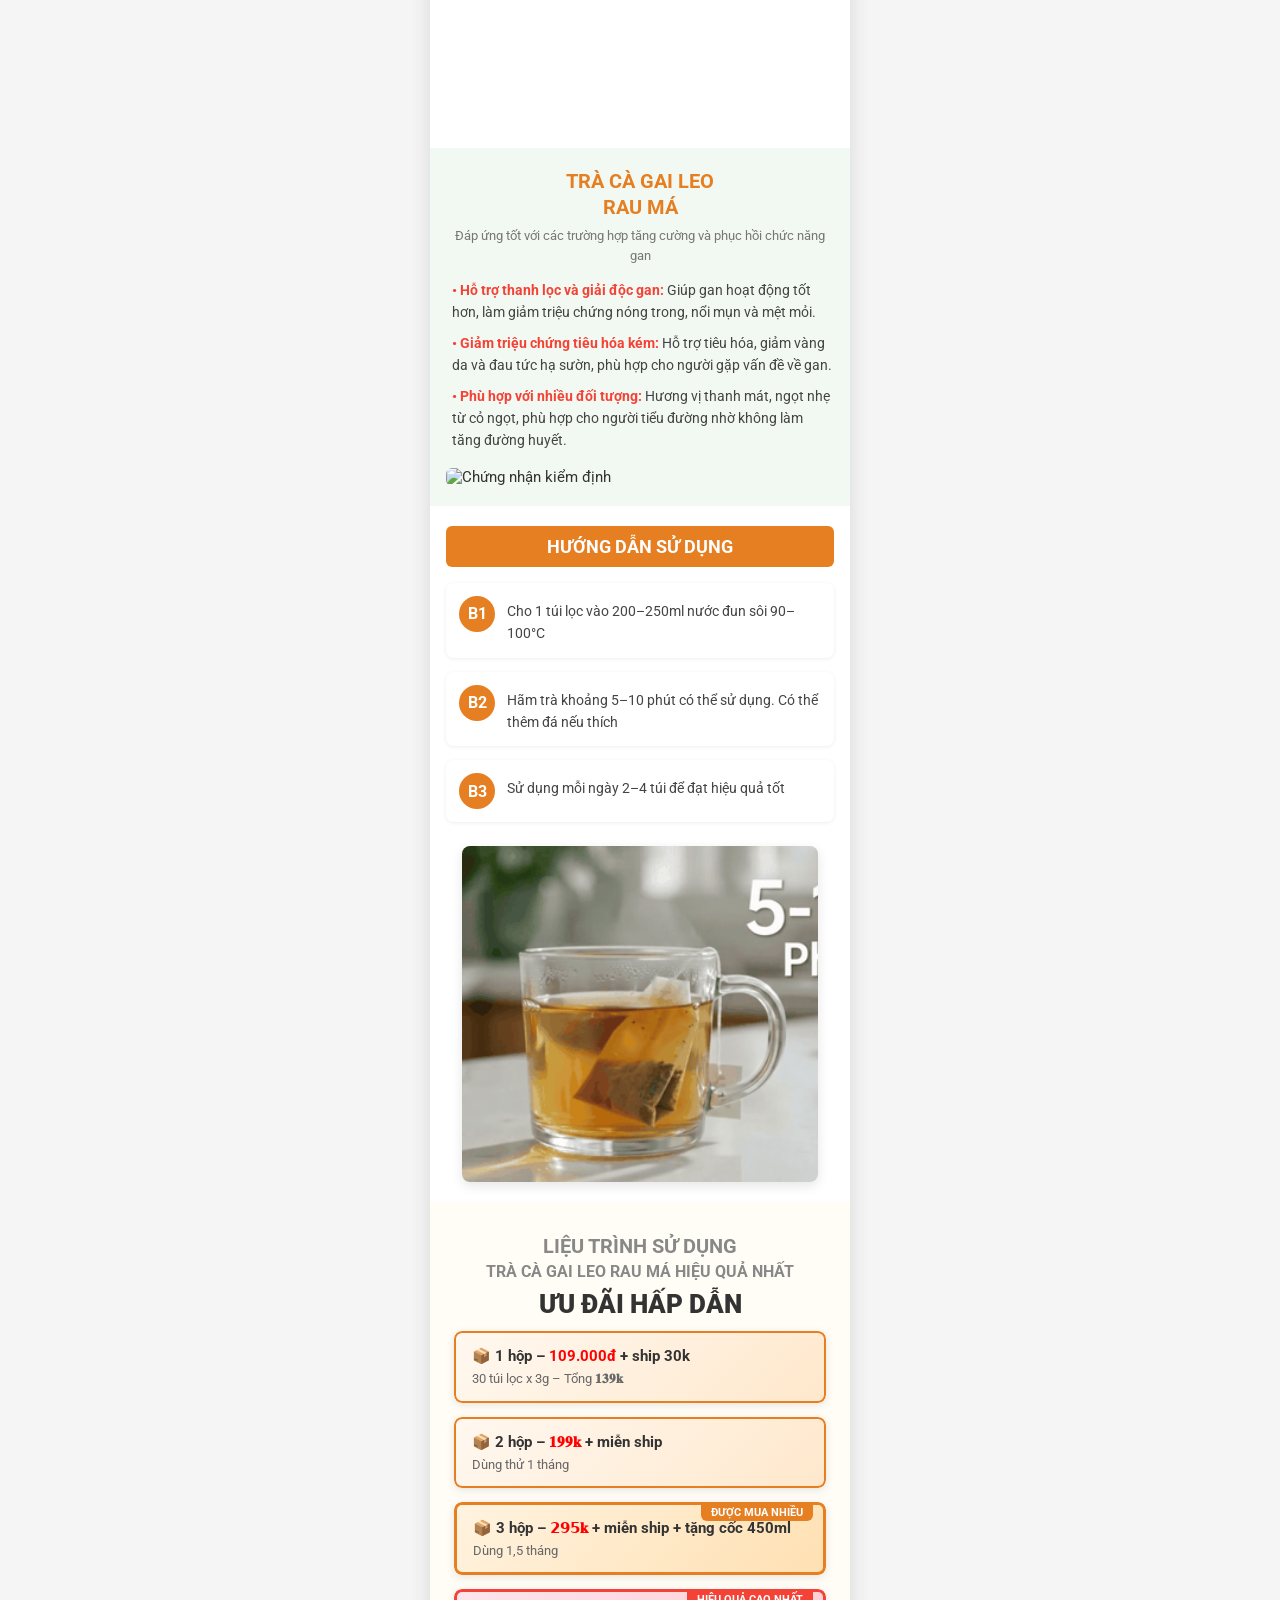
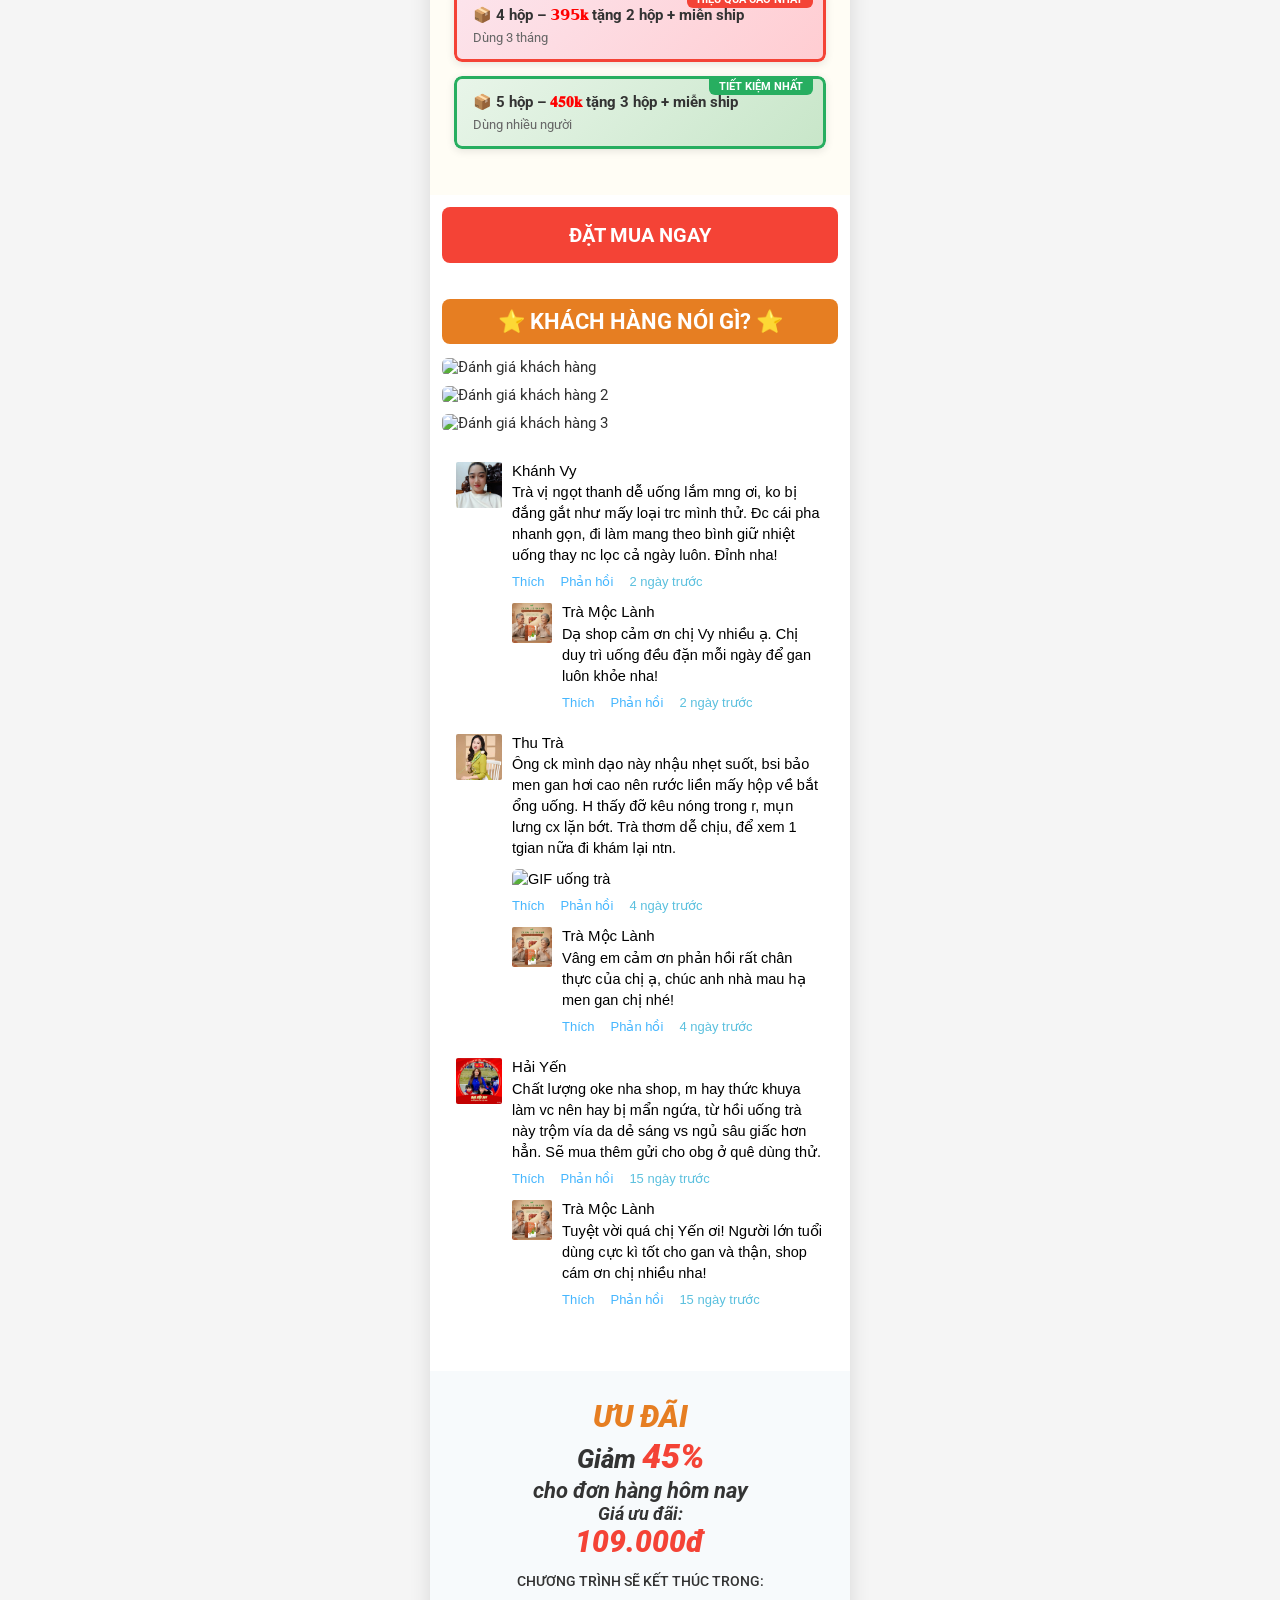
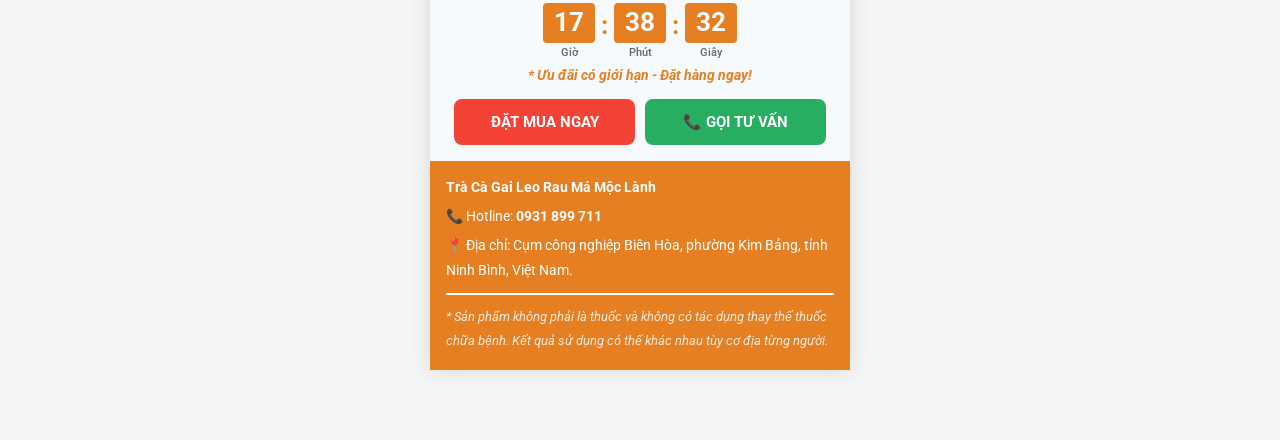
==== commit 85ae15bb: "style: center-align right wrap contents in navy gift box and break title line" ====
--- a/index.html
+++ b/index.html
@@ -403,7 +403,7 @@
             <img class="gift-cup-img" src="2aOboQi0luVSUNSdklaXqG972duSeGz1l8OA7TZg.jpeg" alt="Cốc thủy tinh">
           </div>
           <div class="gift-right-wrap">
-            <h4 class="gift-title-yellow">20 SUẤT BỘ QUÀ TẶNG</h4>
+            <h4 class="gift-title-yellow">20 SUẤT<br>BỘ QUÀ TẶNG</h4>
             <p class="gift-desc-white">Chỉ trong hôm nay khi mua COMBO 3</p>
             <div class="gift-badge-red">1 CỐC THỦY TINH CAO CẤP 450ML</div>
           </div>
--- a/styles.css
+++ b/styles.css
@@ -697,6 +697,11 @@
 }
 .gift-right-wrap {
   flex-grow: 1;
+  display: flex;
+  flex-direction: column;
+  align-items: center;
+  justify-content: center;
+  text-align: center;
 }
 .gift-title-yellow {
   color: #facc15;
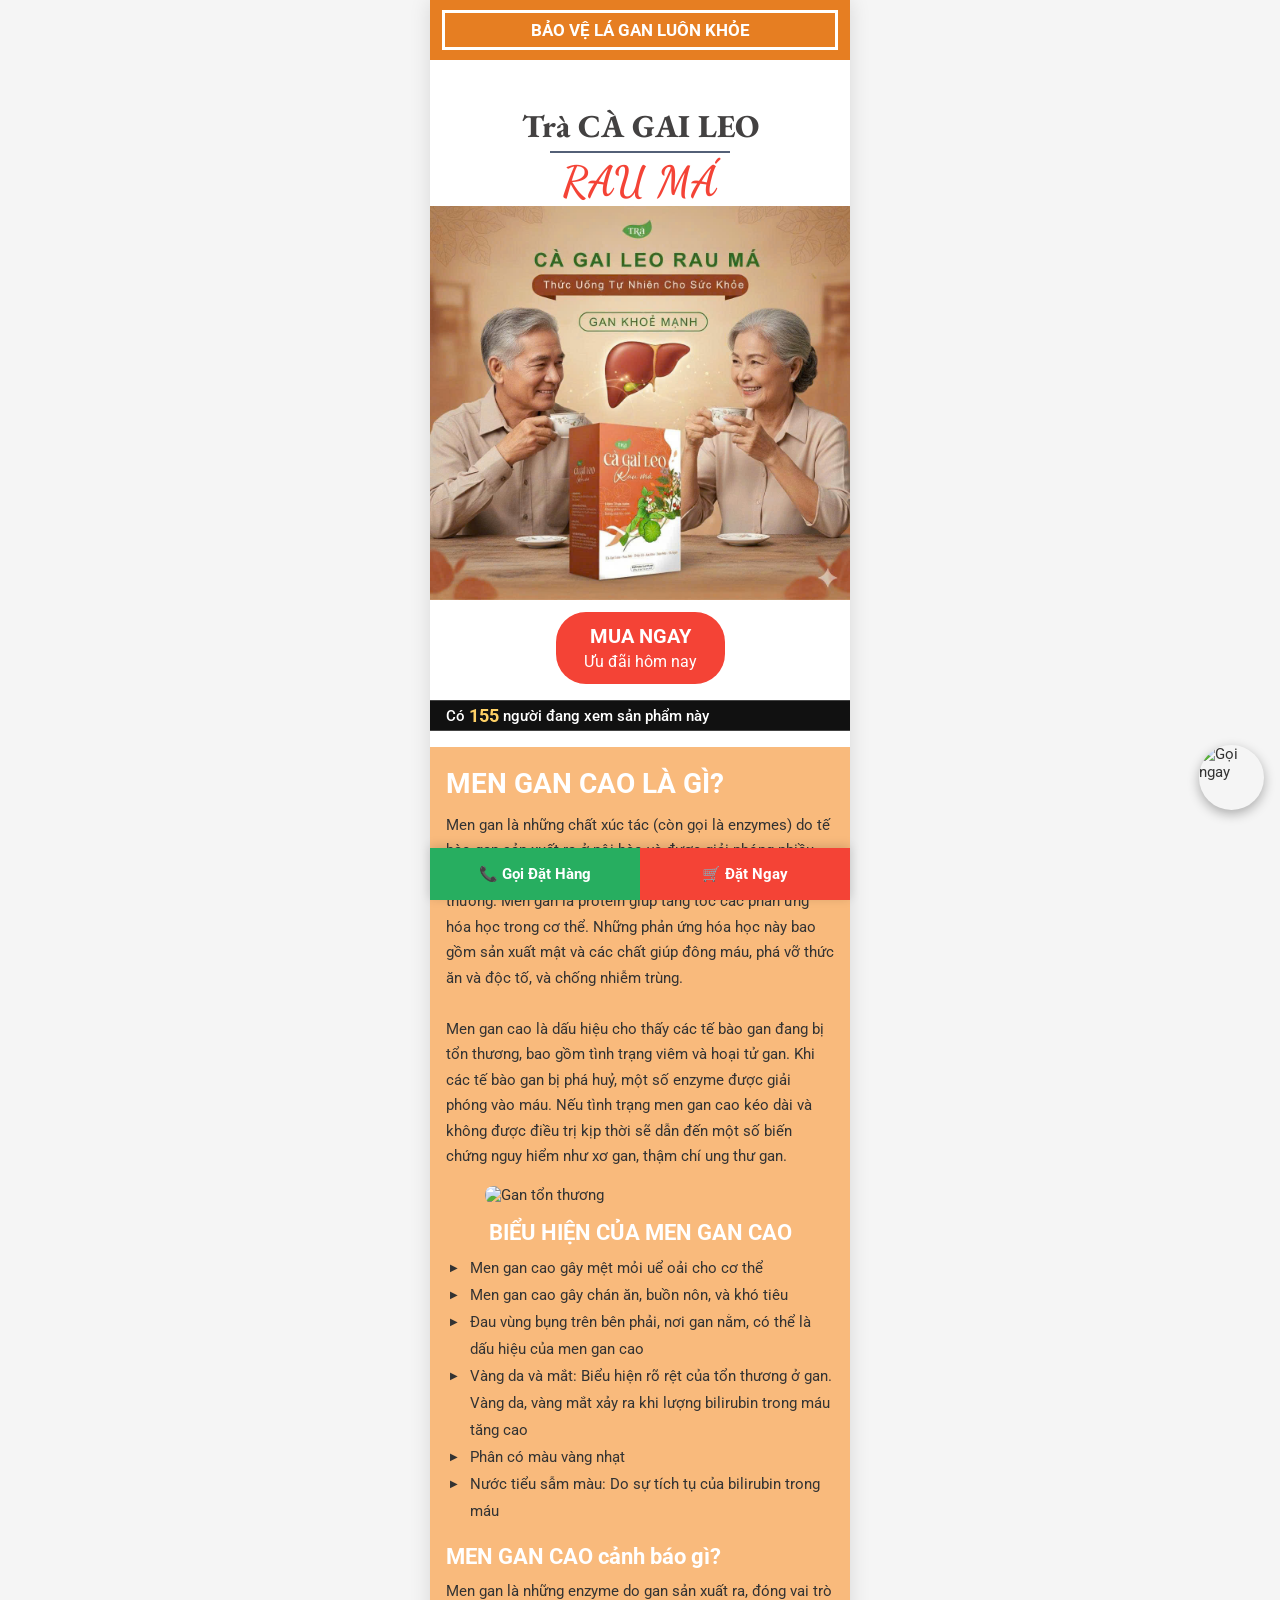
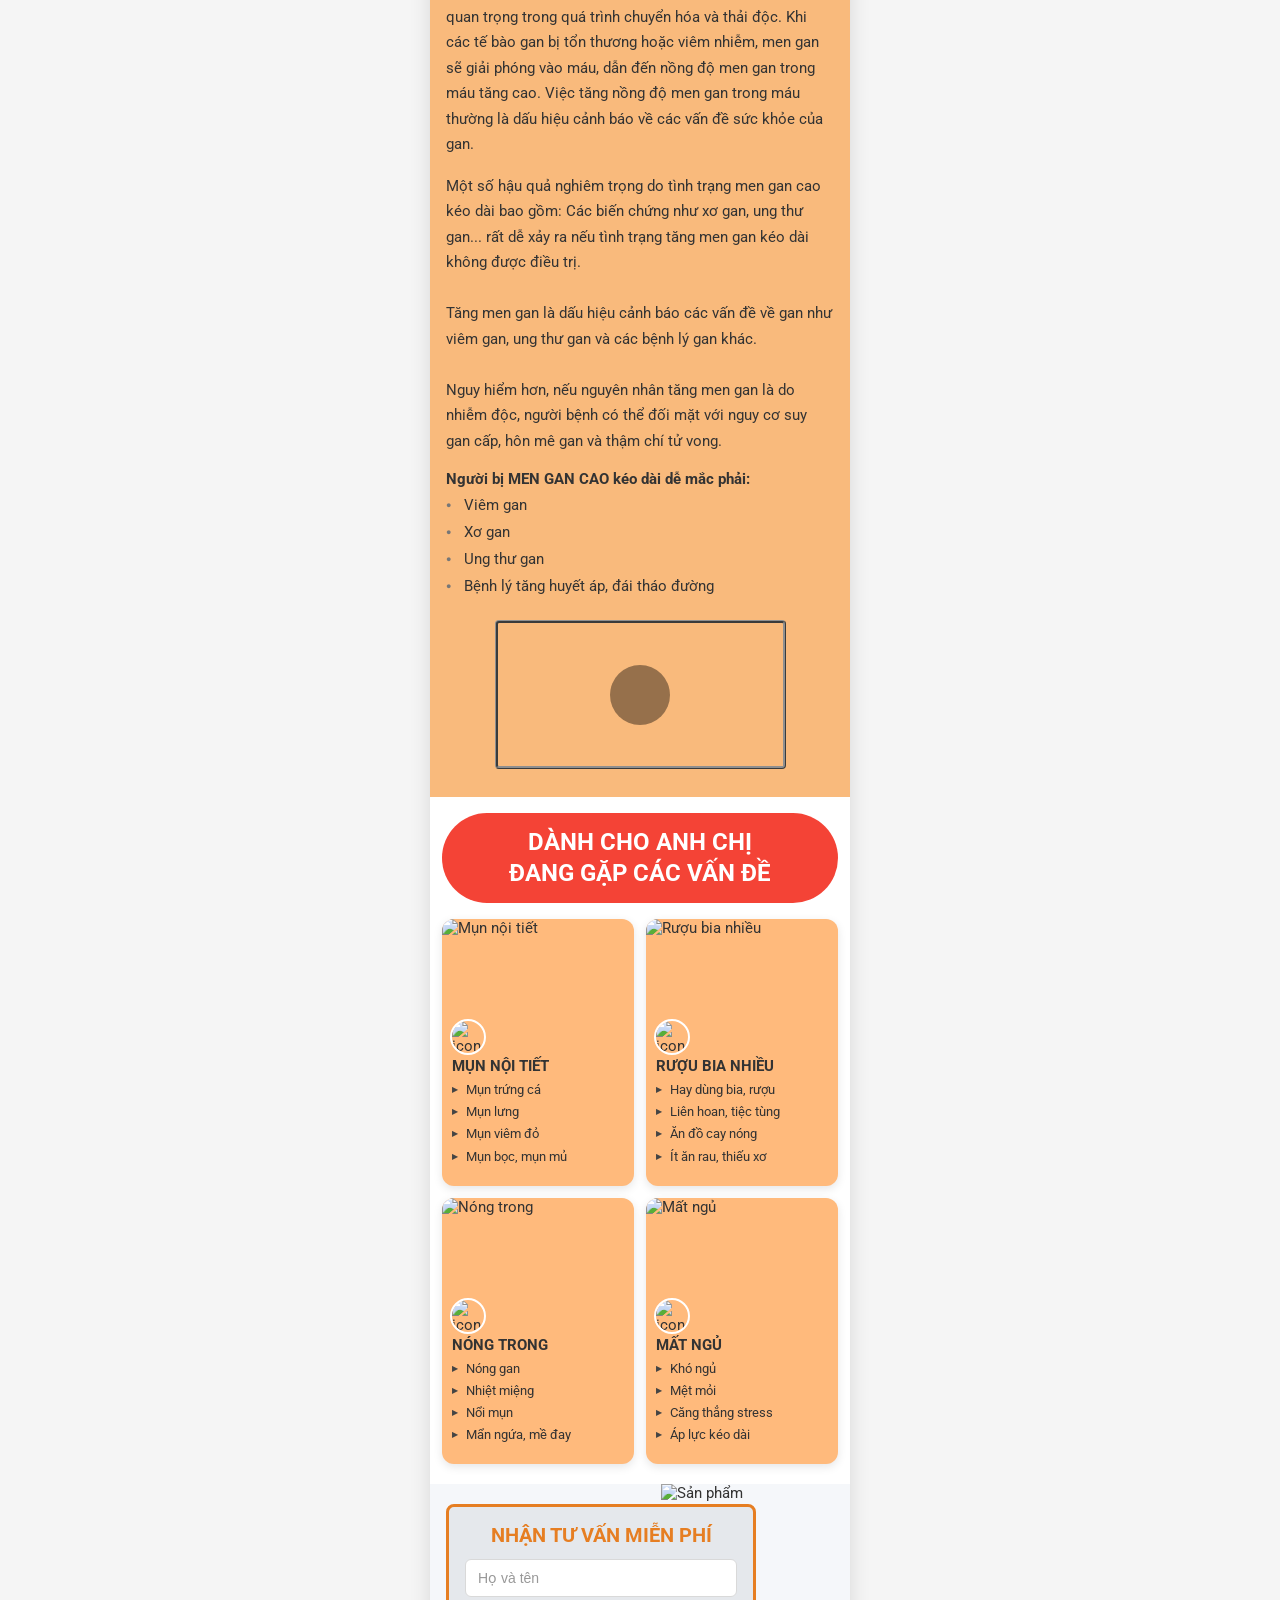
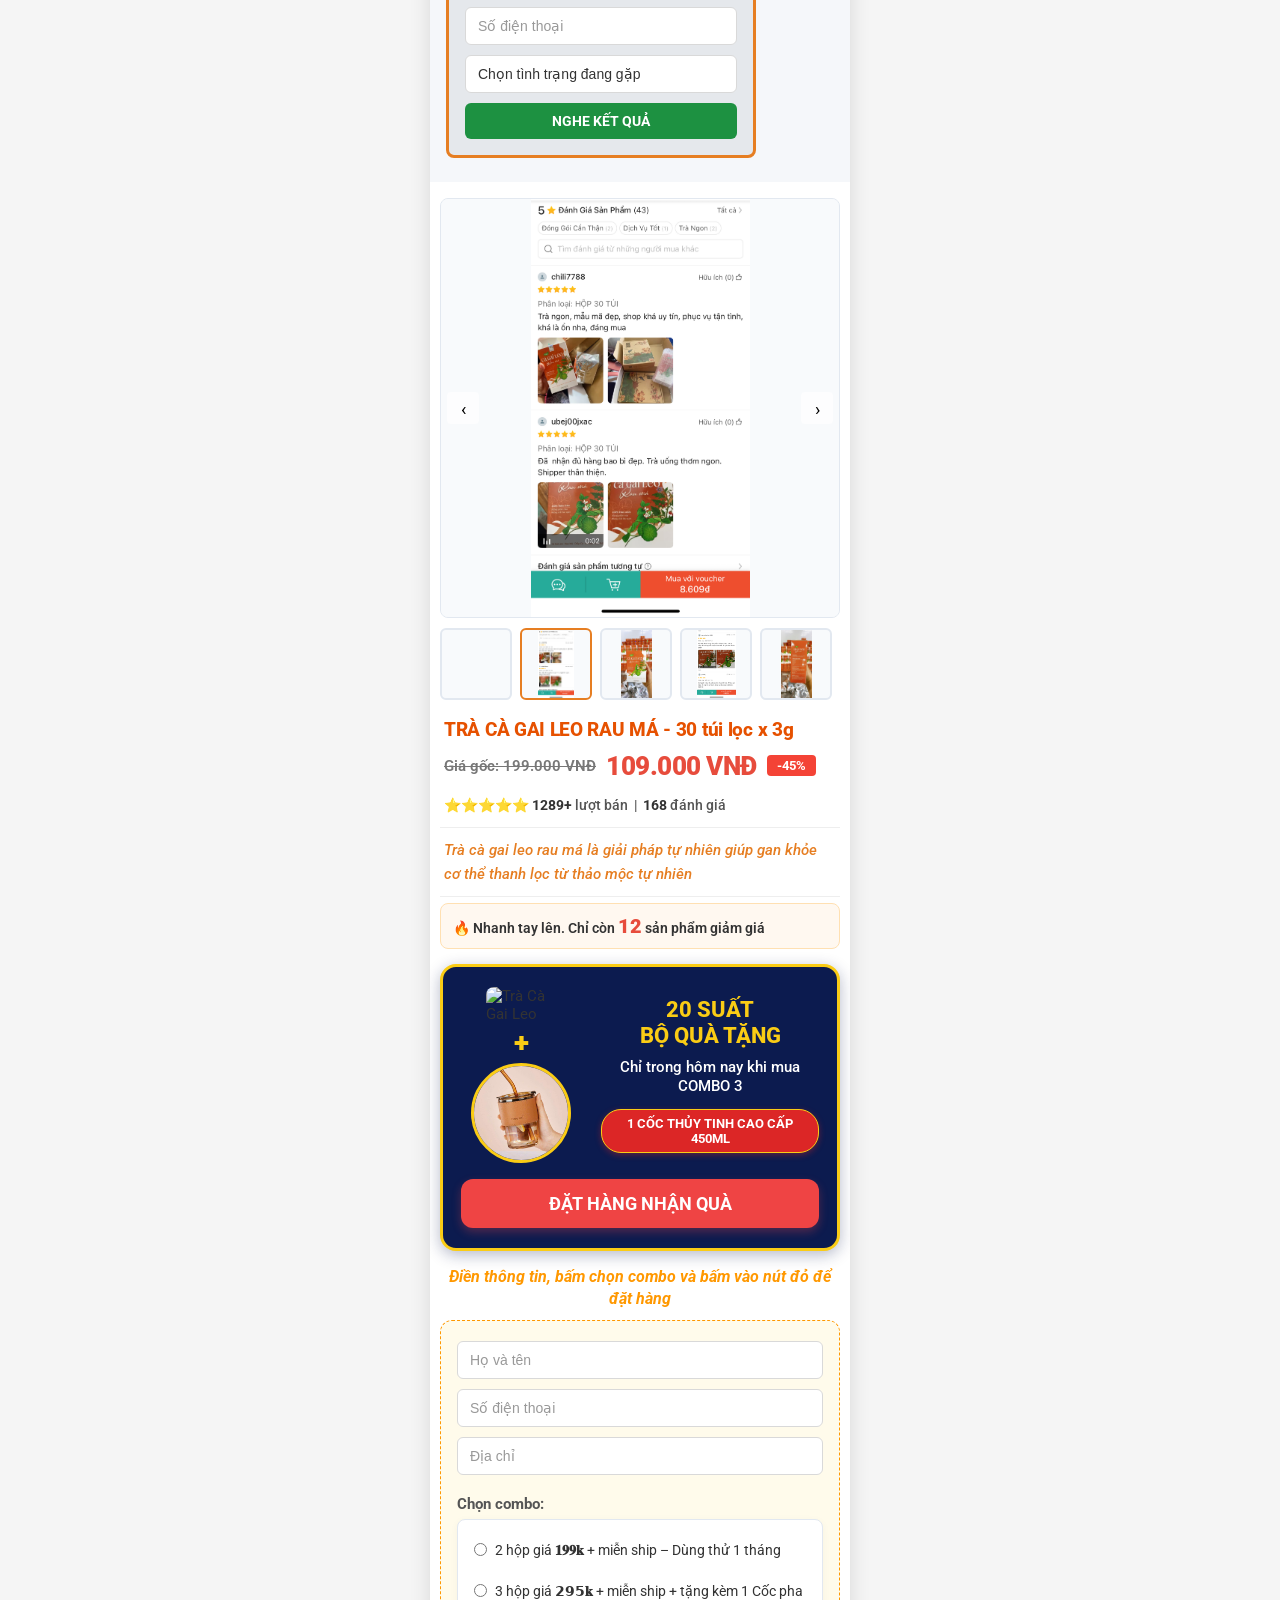
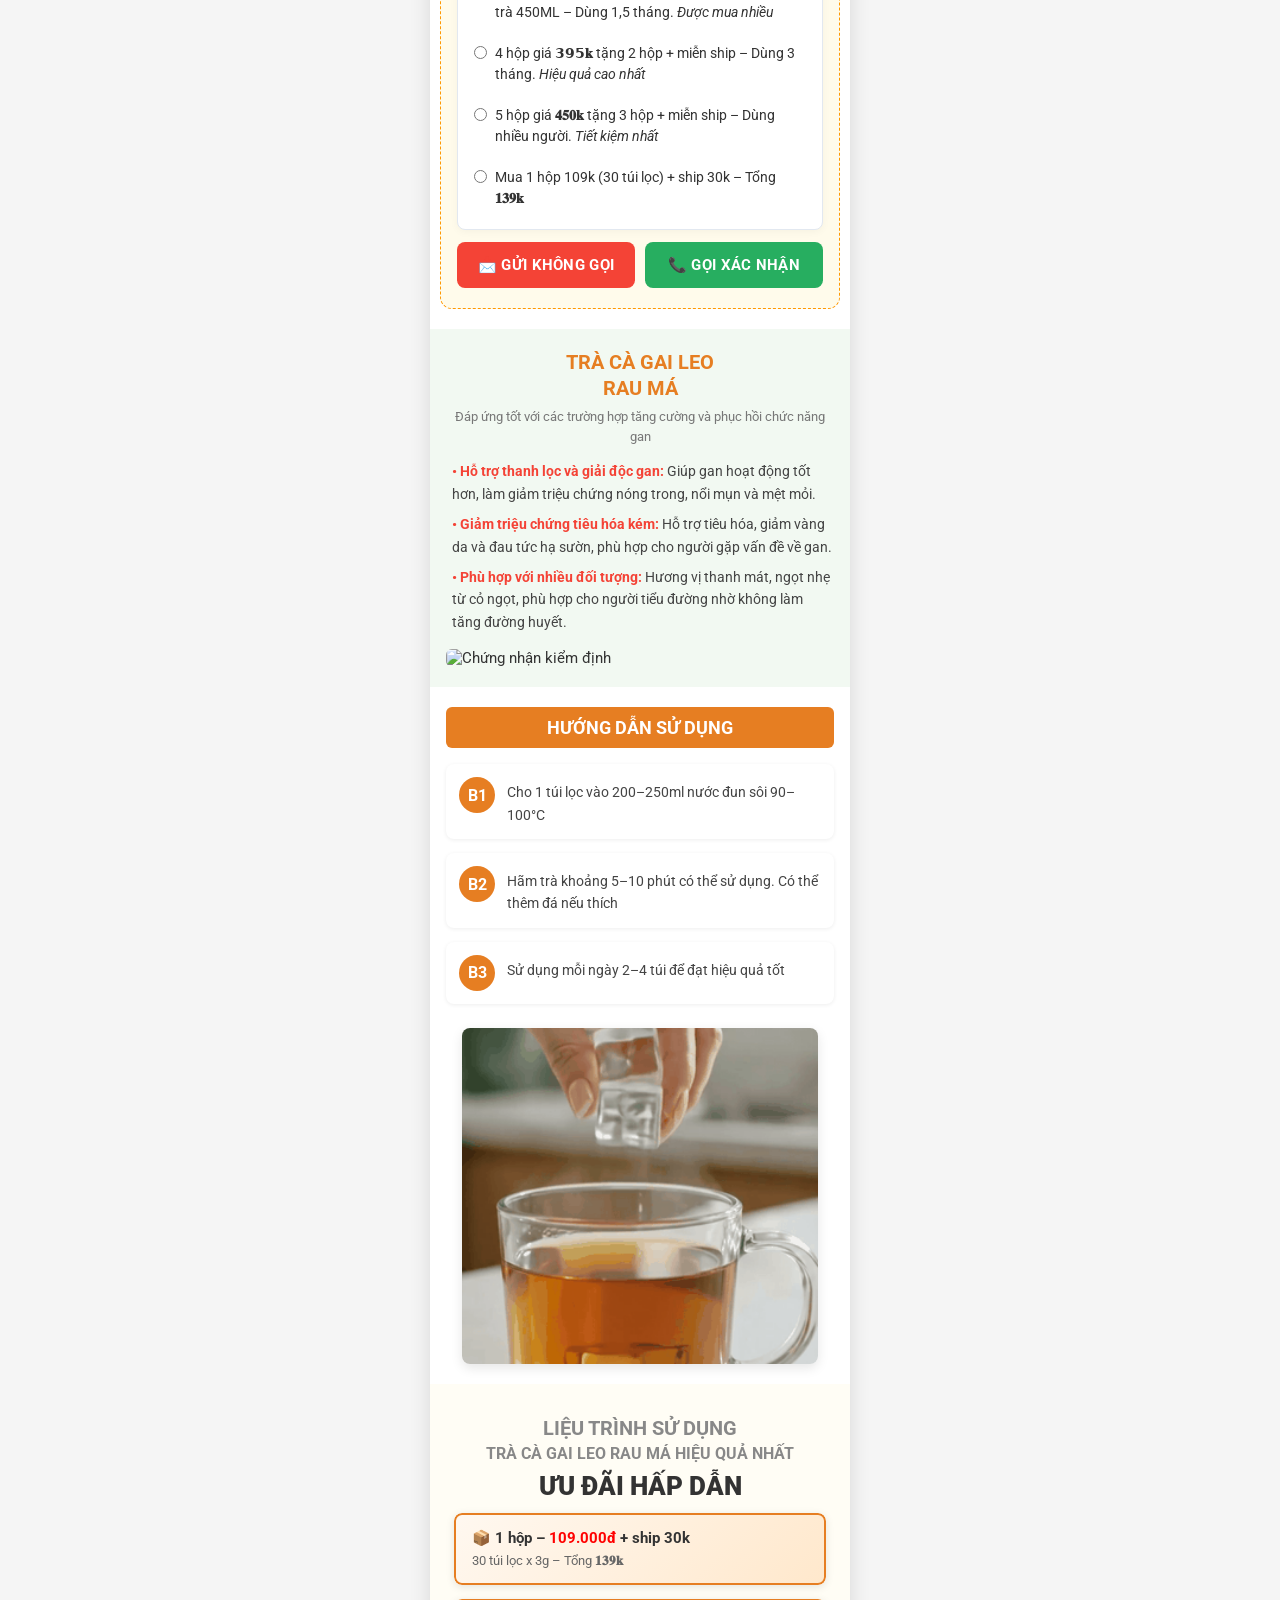
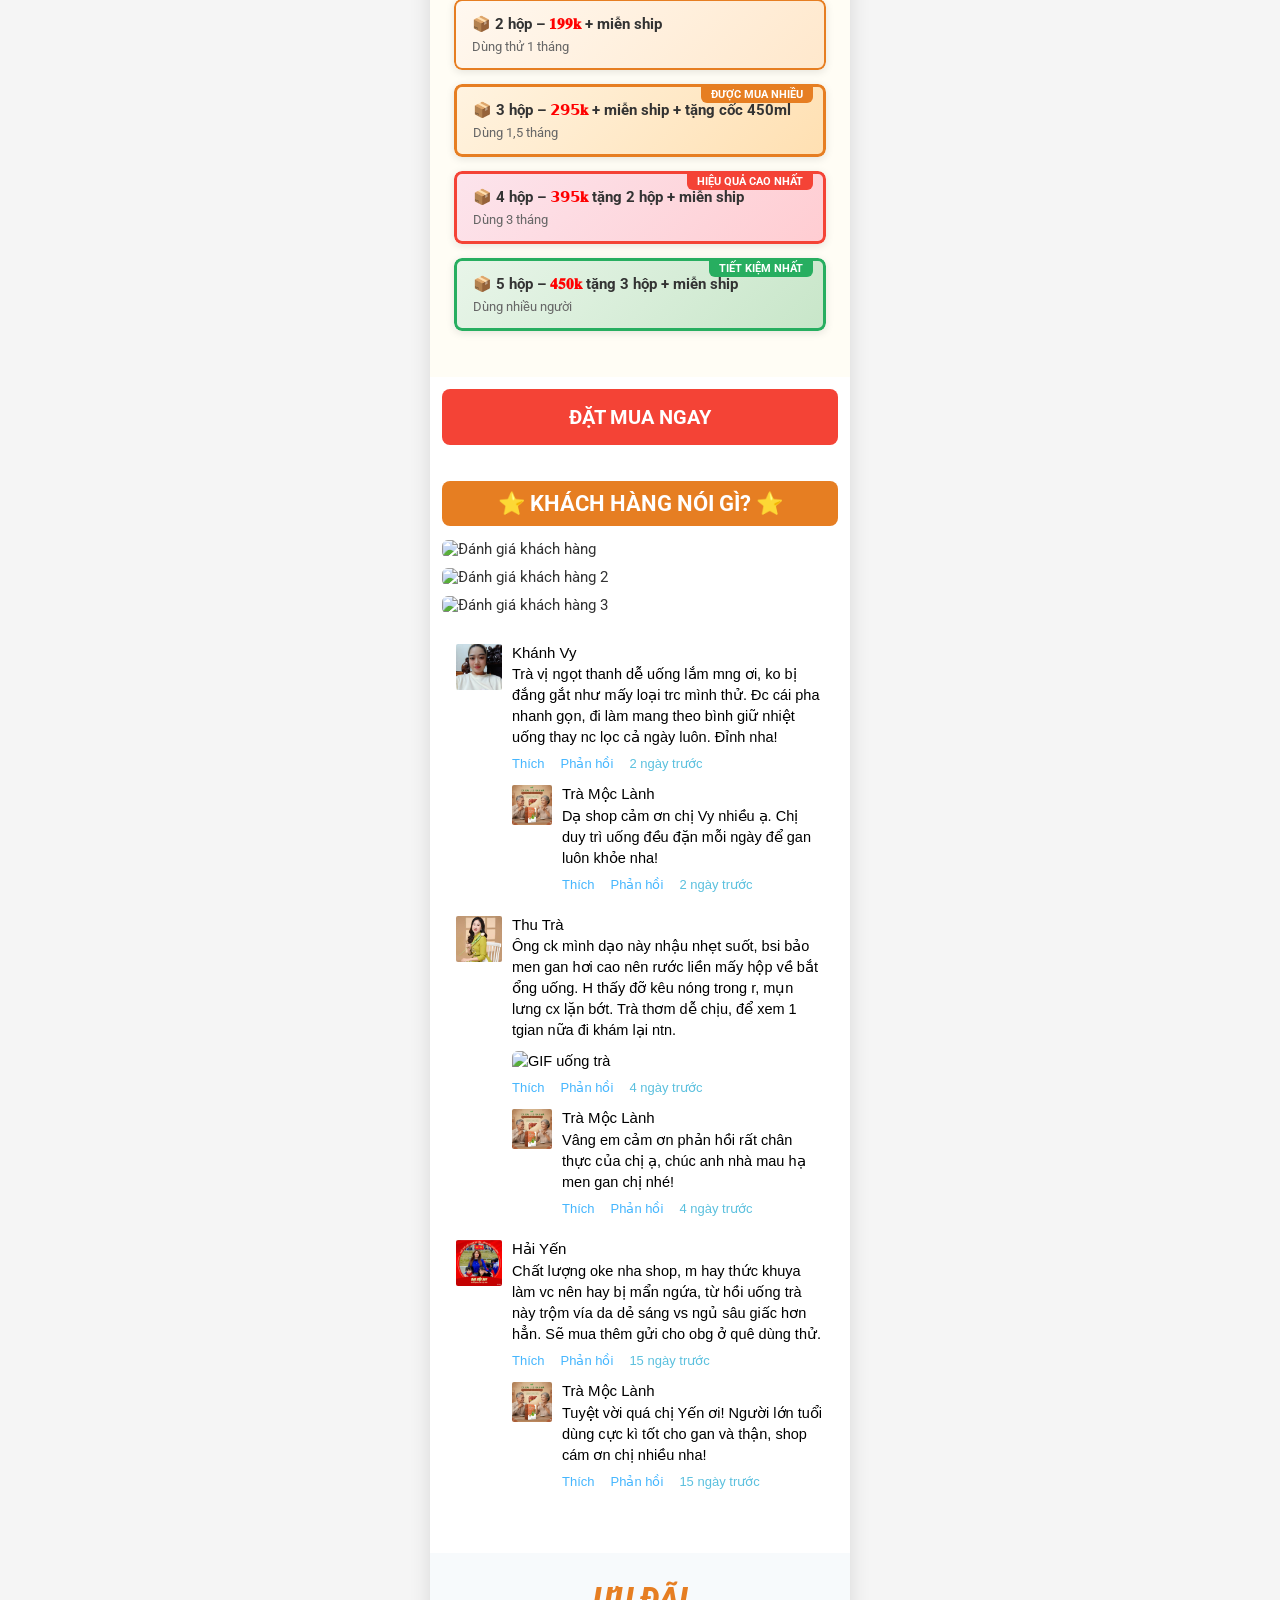
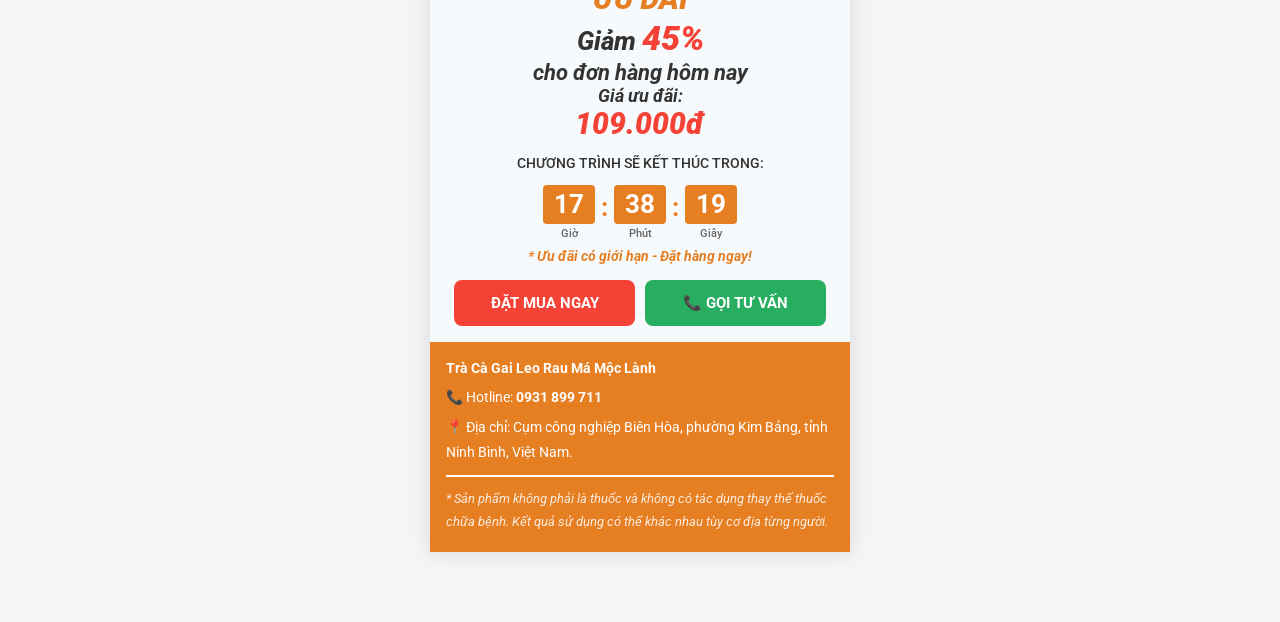
==== commit 0d0b738f: "fix: use simple feedback image paths at root to avoid Vietnamese char URL encoding issue" ====
--- a/index.html
+++ b/index.html
@@ -330,13 +330,13 @@
       <!-- Gallery -->
       <div class="gallery-container" id="gallery">
         <div class="gallery-slide active" style="background-image:url('https://content.pancake.vn/1/s822x777/fwebp80/60/35/59/48/01b8b9b33f6f2ba8db31110119c1322aa31a8d52aeadc55af4730ef9-w:1316-h:1243-l:113332-t:image/jpeg.jpg')"></div>
-        <div class="gallery-slide" style="background-image:url('Trà cà gai leo rau má_files/feedback3.jpg')"></div>
+        <div class="gallery-slide" style="background-image:url('feedback3.jpg')"></div>
         <div class="gallery-slide" style="background-image:url('1782450917578_269667375250035620_g8470640923858179735_f8cb427dab874f87489d3a24a225c490.jpg')"></div>
-        <div class="gallery-slide" style="background-image:url('Trà cà gai leo rau má_files/feedback4.jpg')"></div>
+        <div class="gallery-slide" style="background-image:url('feedback4.jpg')"></div>
         <div class="gallery-slide" style="background-image:url('1782450917619_269667375250035620_g8470640923858179735_eaea49ea8a64a27f38072887e8db52a1.jpg')"></div>
-        <div class="gallery-slide" style="background-image:url('Trà cà gai leo rau má_files/feedback5.jpg')"></div>
+        <div class="gallery-slide" style="background-image:url('feedback5.jpg')"></div>
         <div class="gallery-slide" style="background-image:url('1782450917655_269667375250035620_g8470640923858179735_fdc935706017df5982be78991abb1327.jpg')"></div>
-        <div class="gallery-slide" style="background-image:url('Trà cà gai leo rau má_files/feedback6.jpg')"></div>
+        <div class="gallery-slide" style="background-image:url('feedback6.jpg')"></div>
         <div class="gallery-slide" style="background-image:url('1782450917732_269667375250035620_g8470640923858179735_ab4fa566186111a39b9f2b2975a288b1.jpg')"></div>
         <div class="gallery-slide">
           <video src="1782450917690_269667375250035620_g8470640923858179735.mp4" playsinline controls loop muted></video>
@@ -353,13 +353,13 @@
       <!-- Thumbs -->
       <div class="gallery-thumbs">
         <div class="gallery-thumb active" style="background-image:url('https://content.pancake.vn/1/s822x777/fwebp80/60/35/59/48/01b8b9b33f6f2ba8db31110119c1322aa31a8d52aeadc55af4730ef9-w:1316-h:1243-l:113332-t:image/jpeg.jpg')"></div>
-        <div class="gallery-thumb" style="background-image:url('Trà cà gai leo rau má_files/feedback3.jpg')"></div>
+        <div class="gallery-thumb" style="background-image:url('feedback3.jpg')"></div>
         <div class="gallery-thumb" style="background-image:url('1782450917578_269667375250035620_g8470640923858179735_f8cb427dab874f87489d3a24a225c490.jpg')"></div>
-        <div class="gallery-thumb" style="background-image:url('Trà cà gai leo rau má_files/feedback4.jpg')"></div>
+        <div class="gallery-thumb" style="background-image:url('feedback4.jpg')"></div>
         <div class="gallery-thumb" style="background-image:url('1782450917619_269667375250035620_g8470640923858179735_eaea49ea8a64a27f38072887e8db52a1.jpg')"></div>
-        <div class="gallery-thumb" style="background-image:url('Trà cà gai leo rau má_files/feedback5.jpg')"></div>
+        <div class="gallery-thumb" style="background-image:url('feedback5.jpg')"></div>
         <div class="gallery-thumb" style="background-image:url('1782450917655_269667375250035620_g8470640923858179735_fdc935706017df5982be78991abb1327.jpg')"></div>
-        <div class="gallery-thumb" style="background-image:url('Trà cà gai leo rau má_files/feedback6.jpg')"></div>
+        <div class="gallery-thumb" style="background-image:url('feedback6.jpg')"></div>
         <div class="gallery-thumb" style="background-image:url('1782450917732_269667375250035620_g8470640923858179735_ab4fa566186111a39b9f2b2975a288b1.jpg')"></div>
         <div class="gallery-thumb video-thumb">
           <span class="play-icon">▶</span>
@@ -368,8 +368,9 @@
         <div class="gallery-thumb" style="background-image:url('1782450917807_269667375250035620_g8470640923858179735_13f9bdce9d2bbc5270e964fd4c1b52dd.jpg')"></div>
         <div class="gallery-thumb" style="background-image:url('1782450917846_269667375250035620_g8470640923858179735_4ef304b7e30cb4f022c75ff75d3b9919.jpg')"></div>
         <div class="gallery-thumb" style="background-image:url('1782450917894_269667375250035620_g8470640923858179735_48fb0a1451dc0d2f9f17b461adeee486.jpg')"></div>
-
-      <!-- Product name + price (TOP) -->
+      </div>
+
+
       <div class="product-info">
         <h2 class="product-name">TRÀ CÀ GAI LEO RAU MÁ - 30 túi lọc x 3g</h2>
         <div class="product-price-current">
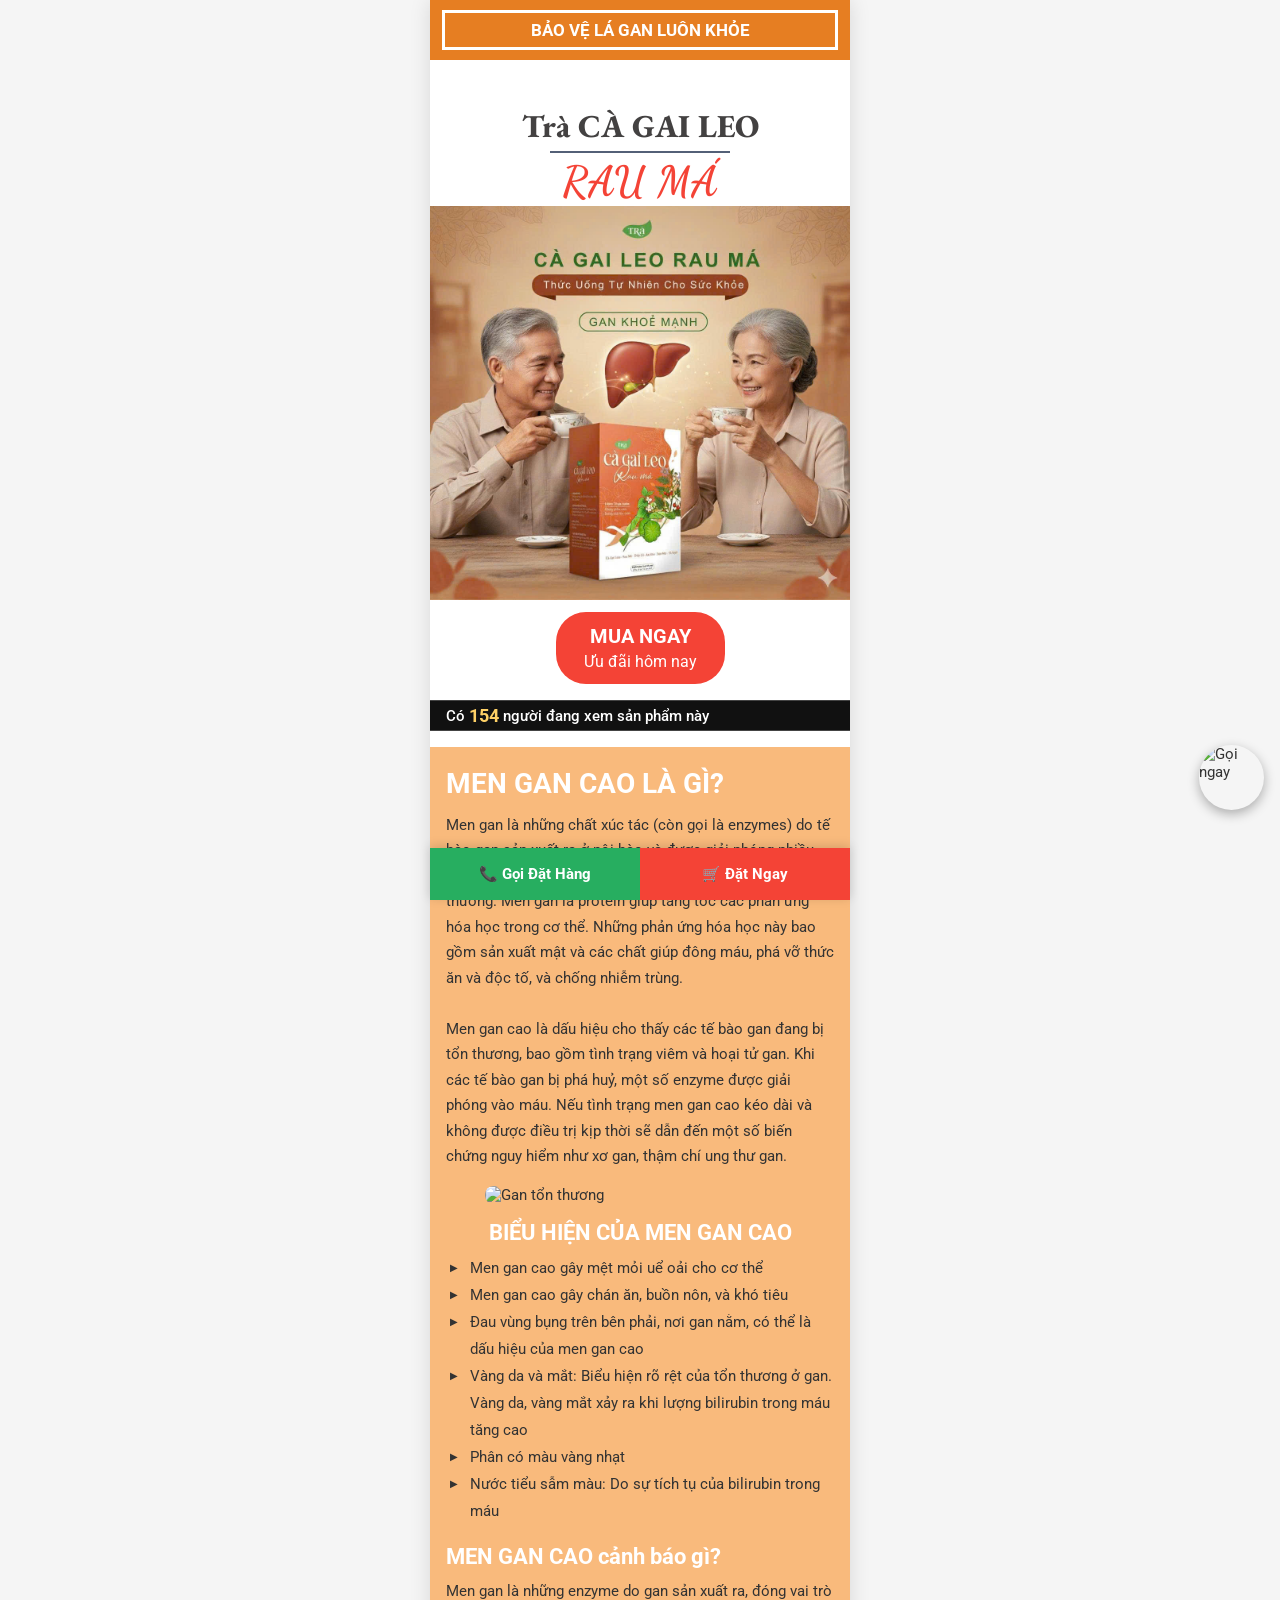
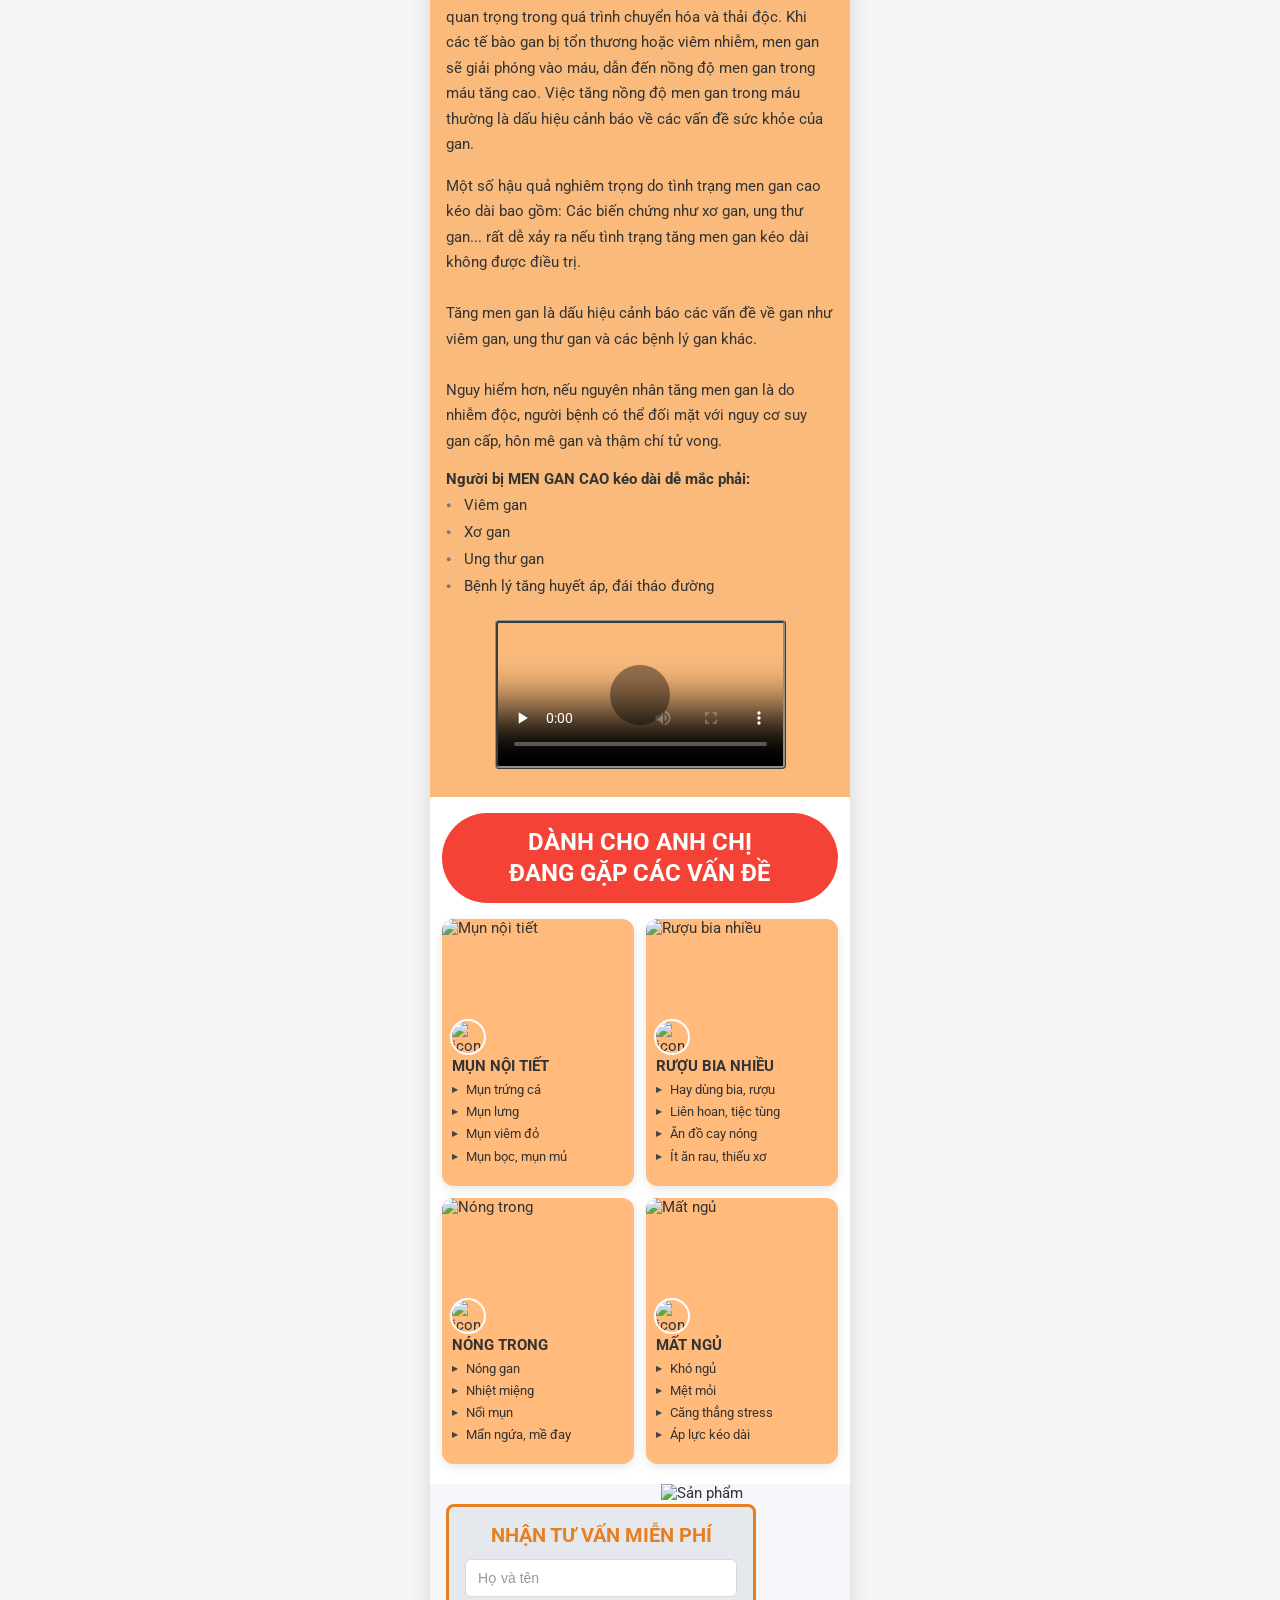
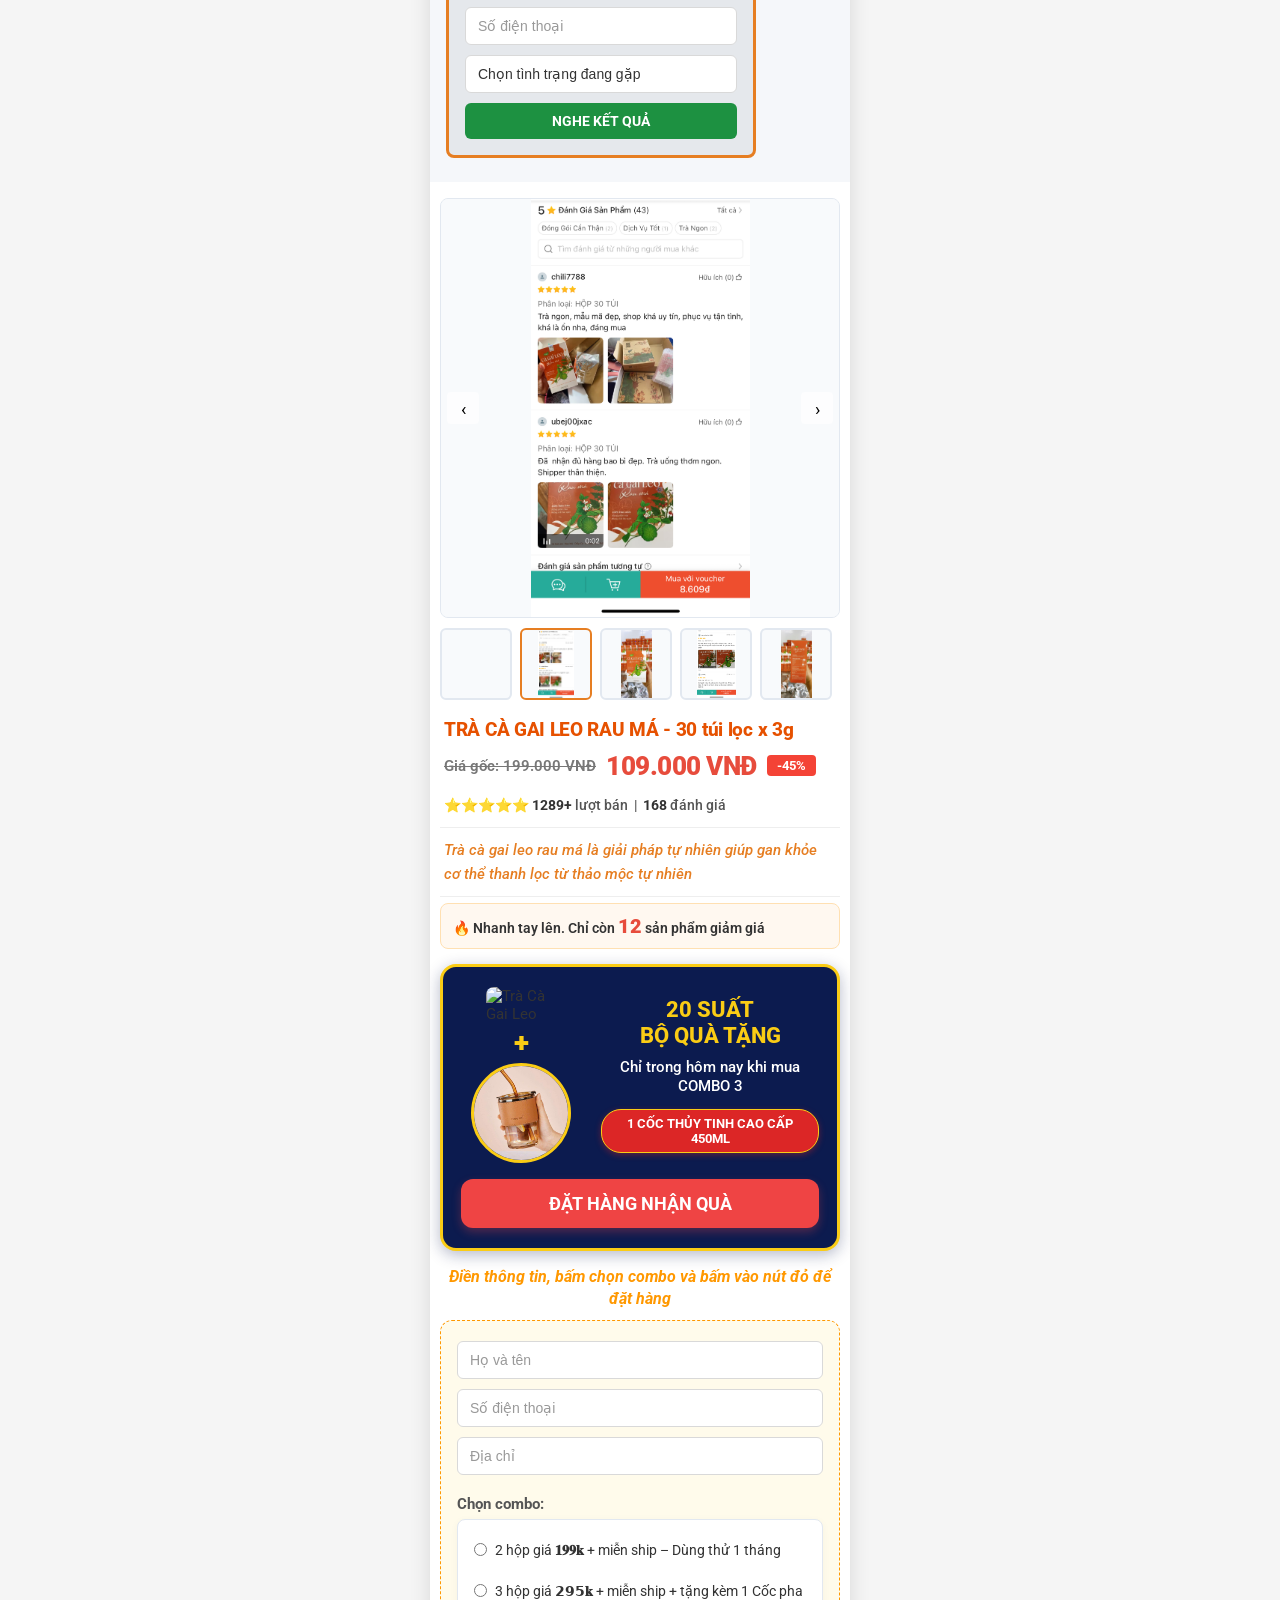
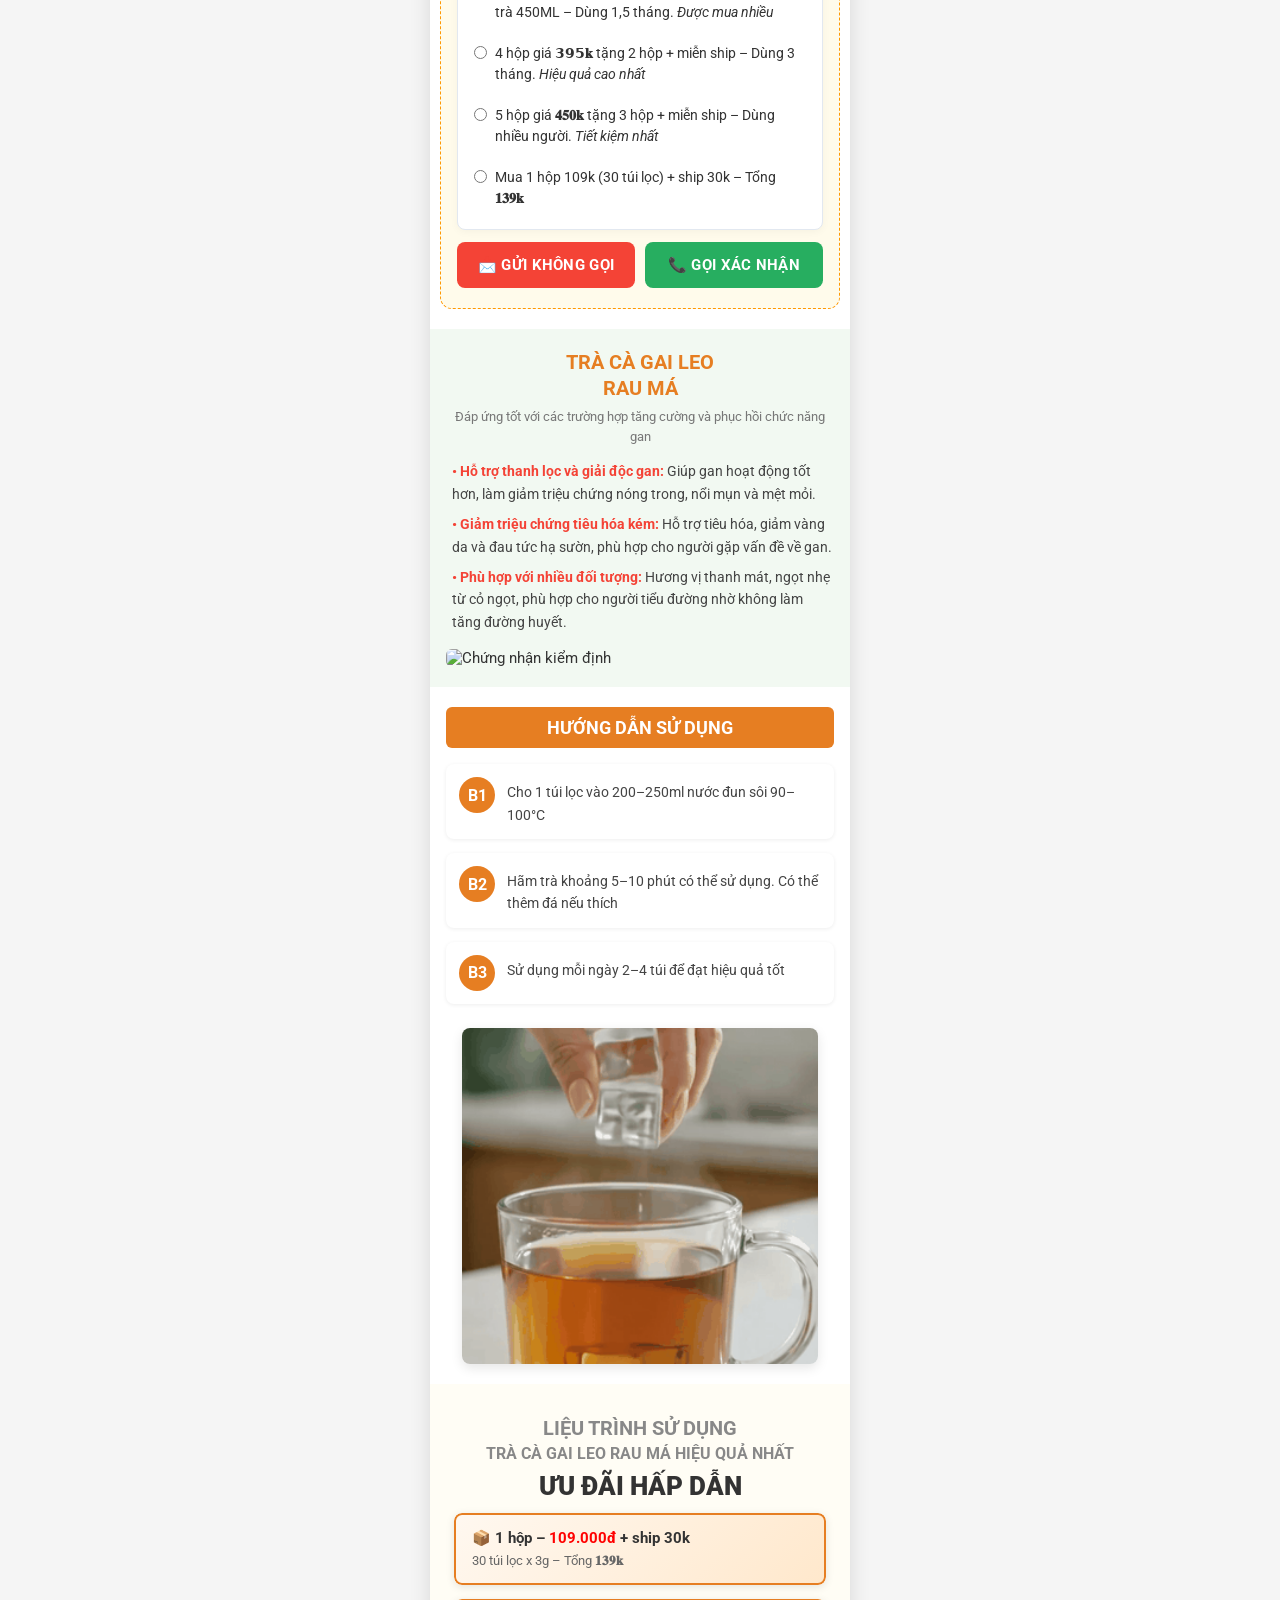
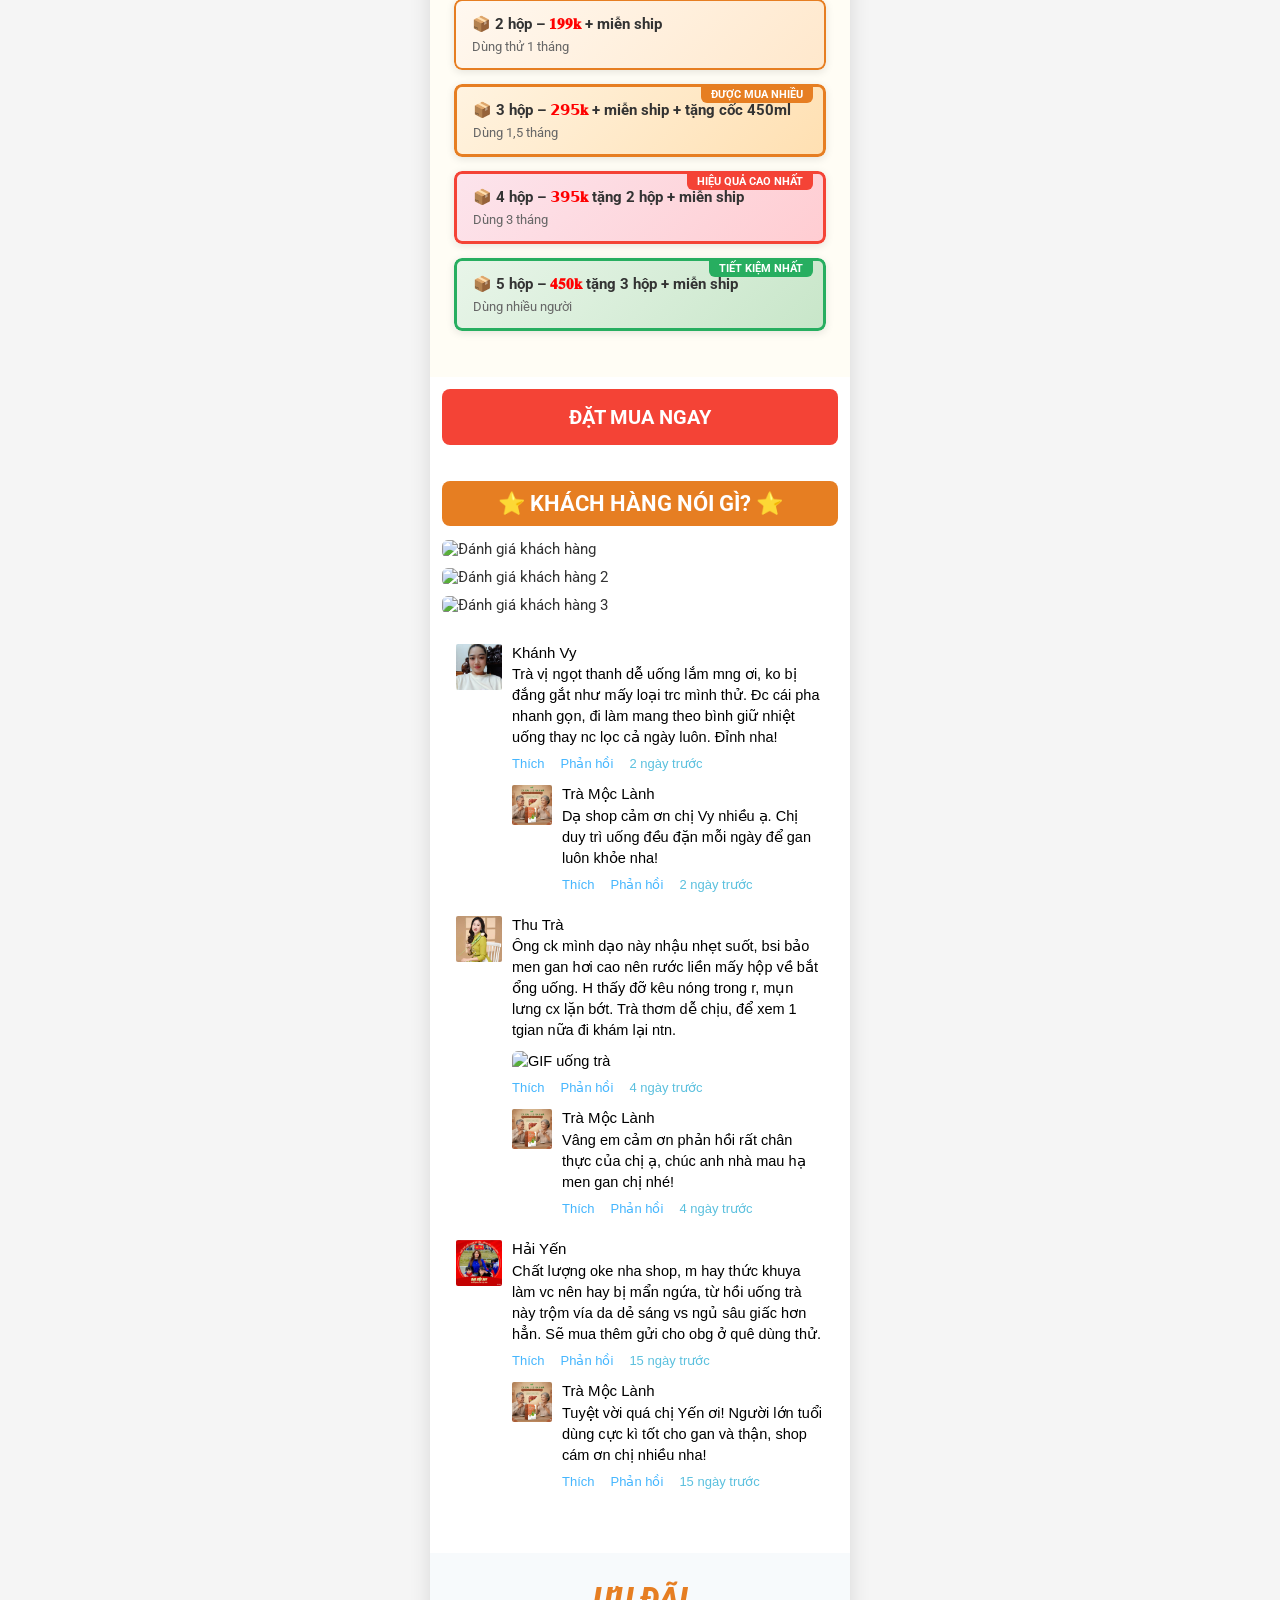
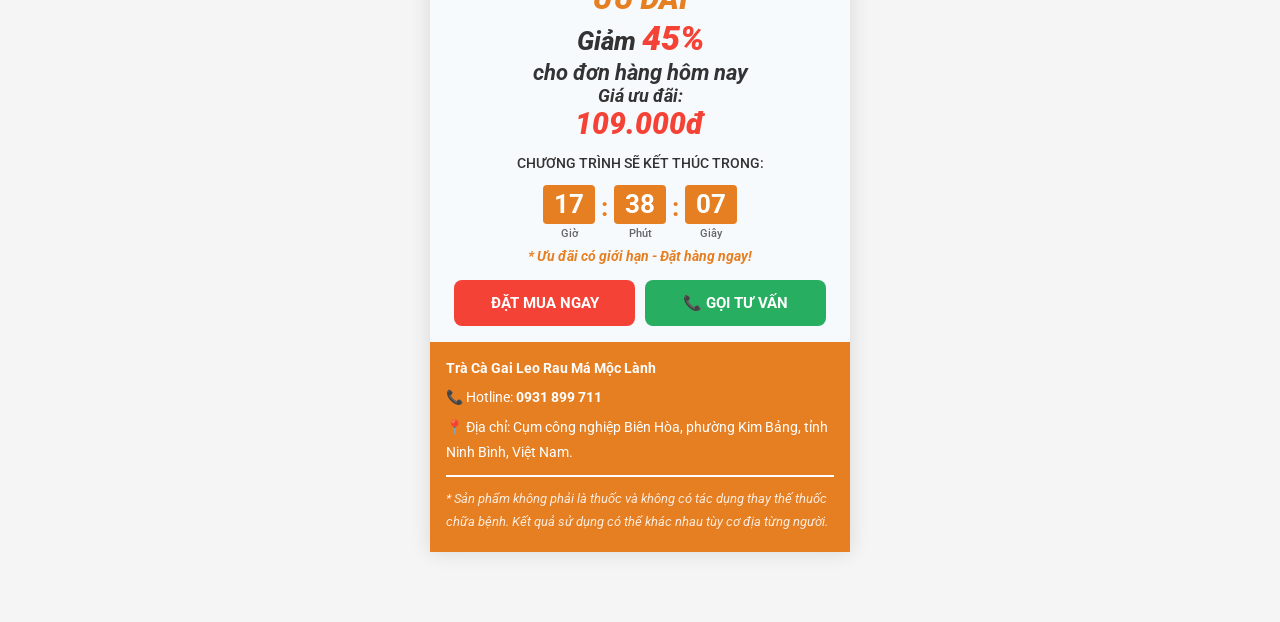
==== commit d9c3ad5a: "fix: change content video from unsupported MOV to MP4 format with controls" ====
--- a/index.html
+++ b/index.html
@@ -187,8 +187,9 @@
           preload="none"
           poster="https://content.pancake.vn/1/fwebp80/8d/55/18/43/f201581dc8de08c7372a52d44164cb69e778dbd9217867df53fca3ab-w:480-h:854-l:27624-t:image/jpeg.jpg"
           playsinline
+          controls
         >
-          <source src="4 (1).mov" type="video/quicktime">
+          <source src="product_video_new.mp4" type="video/mp4">
         </video>
         <div class="video-play-btn"></div>
       </div>
